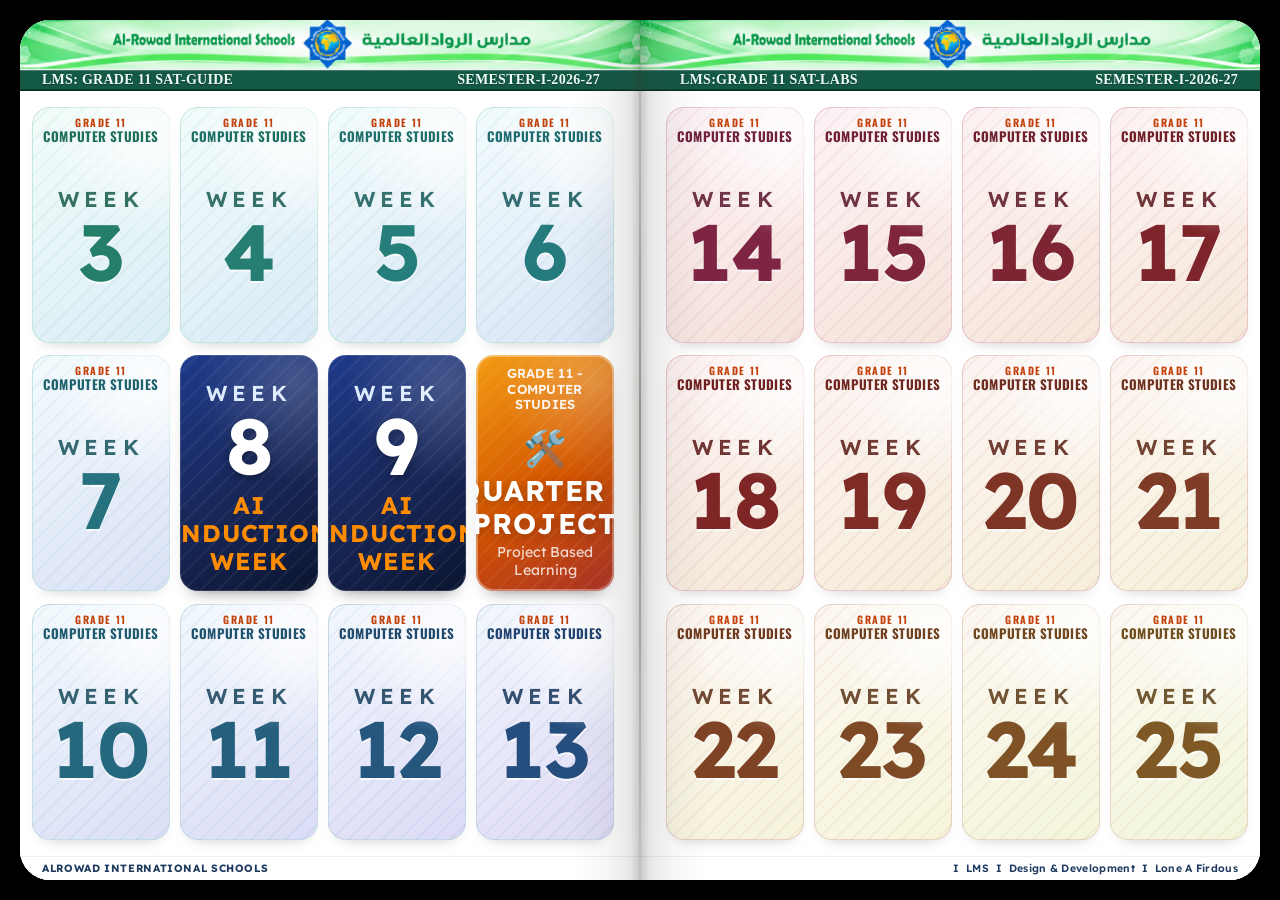
==== index.html @ 9802027c "Add files via upload" ====
<!DOCTYPE html>
<html lang="en">
<head>
    <meta charset="UTF-8">
    <meta name="viewport" content="width=device-width, initial-scale=1.0">
    <title>Computer Architecture Lab — 3D Systems Designer</title>
    <link rel="icon" href="data:image/svg+xml,<svg xmlns=%22http://www.w3.org/2000/svg%22 viewBox=%220 0 100 100%22><text y=%22.9em%22 font-size=%2290%22>🧠</text></svg>">
    <link rel="preconnect" href="https://fonts.googleapis.com">
    <link href="https://fonts.googleapis.com/css2?family=IBM+Plex+Mono:wght@400;500;600;700&family=Inter:wght@400;500;600;700;800&family=Lexend:wght@400;500;600;700&family=Oswald:wght@600;700&family=Source+Serif+4:opsz,wght@8..60,400;8..60,600&display=swap" rel="stylesheet">
    <!-- No scripts are loaded here. three.js, jsPDF, html2canvas and the worksheet script are loaded
         only when they are first needed (see loadScript in the main script). -->
    <style>
        * { box-sizing: border-box; margin: 0; padding: 0; }
        :root {
            --bg: #0a0f1c; --bg-grid: #0d1424; --panel: #121a2b; --panel-2: #0e1526;
            --border: #223050; --border-soft: #1a2540; --text: #e7ecf5; --muted: #7c8aa5; --muted-2: #56637d;
            --clean: #3a4a6b; --clean-glow: #4d6087;
            --danger: #ff3b5c; --danger-glow: rgba(255,59,92,0.45);
            --c2: #8b6bff; --c2-glow: rgba(139,107,255,0.45);
            --amber: #ffb020; --amber-glow: rgba(255,176,32,0.45);
            --ok: #22d3a6; --ok-glow: rgba(34,211,166,0.4);
            --mono: 'IBM Plex Mono', monospace; --sans: 'Inter', sans-serif;
            --ink: #1C2A36; --wk-muted: #5C6B78;
        }
        html, body { height: 100%; width: 100%; overflow: hidden; }
        .book [hidden] { display: none !important; }

        /* =====================================================================
           BOOK LAYOUT: black desk, rounded white book,
           left page = week flip cards, right page = the lab.
           ===================================================================== */
        body {
            background: #000; color: var(--text); font-family: var(--sans);
            height: 100vh; height: 100dvh; width: 100%; margin: 0; padding: 20px; overflow: hidden;
        }
        .book {
            position: relative; height: 100%; display: grid; grid-template-columns: minmax(0,1fr) minmax(0,1fr);
            border-radius: 30px; overflow: hidden; background: #fff;
        }
        .page { position: relative; display: flex; flex-direction: column; min-height: 0; background: #fff; overflow: hidden; }
        .guide::after, .work::before { content: ''; position: absolute; top: 0; bottom: 0; width: 70px; pointer-events: none; z-index: 30; }
        .guide::after { right: 0; background: linear-gradient(to left, rgba(52,58,48,.28) 0, rgba(52,58,48,.12) 10px, rgba(52,58,48,.04) 34px, transparent 70px); }
        .work::before { left: 0; background: linear-gradient(to right, rgba(52,58,48,.28) 0, rgba(52,58,48,.12) 10px, rgba(52,58,48,.04) 34px, transparent 70px); }
        .book::after { content: ''; position: absolute; left: 50%; top: 0; bottom: 0; width: 2px; margin-left: -1px; background: linear-gradient(rgba(40,40,30,.05), rgba(40,40,30,.35) 50%, rgba(40,40,30,.05)); z-index: 31; pointer-events: none; }
        .hg-head { display: block; width: 100%; height: auto; max-height: 70px; object-fit: contain; flex: none; border-bottom: 1px solid #ECEFF2; }
        .guide .hg-head { object-position: left top; }
        .work .hg-head { object-position: right top; }
        .runhead { display: flex; justify-content: space-between; gap: 10px; font: 700 14px 'Times New Roman', serif; color: green; padding: 2px 40px 2px 22px; border-bottom: 1px solid #ECEFF2; flex: none; }
        .work .runhead { padding: 2px 22px 2px 40px; }
        .runhead b { background: none; border-radius: 0; padding: 0; font: 700 14px 'Times New Roman', serif; }
        .foot { display: flex; justify-content: space-between; font: 500 .66rem 'Lexend', sans-serif; color: var(--wk-muted); padding: 4px 40px 5px 22px; border-top: 1px solid #ECEFF2; flex: none; background: #fff; }

        /* ---- left page: week flip-card grid ---- */
        .guide { font-family: 'Lexend', system-ui, -apple-system, 'Segoe UI', Roboto, sans-serif; color: var(--ink); }
        .grid {
            flex: 1; min-height: 0; display: grid; grid-template-columns: repeat(4, 1fr); grid-template-rows: repeat(3, 1fr); grid-auto-rows: minmax(0, 1fr);
            gap: clamp(8px,1.4vh,16px); column-gap: clamp(6px,.8vw,10px); padding: clamp(10px,1.8vh,20px) 26px clamp(10px,1.8vh,20px) 12px; background: #fff;
        }
        .fc { perspective: 1000px; min-height: 0; min-width: 0; outline: none; cursor: pointer; }
        .fc-in { position: relative; width: 100%; height: 100%; transition: transform .6s cubic-bezier(.3,.7,.3,1); transform-style: preserve-3d; }
        .fc:hover .fc-in, .fc:focus-within .fc-in, .fc.flip .fc-in { transform: rotateY(180deg); }
        /* card text grows with the card (3 rows per page; resizes on full screen) */
        .fc-front { container-type: size; }
        .fc-front .f-top { font-size: clamp(10px, 7.5cqh, 15px); top: clamp(6px, 5cqh, 14px); }
        .fc-front .f-lbl { font-size: clamp(.75rem, 10cqh, 1.35rem); margin-top: clamp(6px, 4cqh, 16px); }
        .fc-front .f-big { font-size: clamp(2rem, 36cqh, 6rem); }
        .fc-front .f-big.small { font-size: clamp(1rem, 13cqh, 2rem); }
        .fc-front { container-type: size; }
        .wk .fc-front .f-title { display: flex; flex-direction: column; align-items: center; gap: 1px; left: 4px; right: 4px; max-width: none; text-align: center; font-family: 'Oswald', 'Arial Narrow', sans-serif; font-weight: 700; line-height: 1.05; opacity: 1; }
        .wk .fc-front .f-grade { font-size: min(8cqh, 8.5cqi); letter-spacing: .14em; color: #C2410C; }
        .wk .fc-front .f-subj { font-size: min(11cqh, 10.8cqi); letter-spacing: .03em; white-space: nowrap; color: hsl(var(--h),55%,28%); }
        .wk .fc-front .f-lbl { margin-top: clamp(14px, 12cqh, 34px); }
        .project .fc-front .f-top { font-size: clamp(9px, 6cqh, 13px); }
        .project .fc-front .f-ico { font-size: clamp(1.2rem, 16cqh, 3rem); margin-top: clamp(14px, 9cqh, 26px); }
        .fc-front .f-ico { font-size: clamp(1.4rem, 20cqh, 3.2rem); }
        .fc-front .f-sub { font-size: clamp(.55rem, 6.5cqh, .9rem); }
        .ai-wk .fc-front .f-ai { font-size: clamp(.85rem, 11cqh, 1.7rem); }
        .fc-back .slot-btn { max-height: 48px; font-size: clamp(12px, 7cqh, 15px); }
        .ai-wk .ai-title { font-size: clamp(.75rem, 2.4vh, 1.25rem); }
        .ai-wk .fc-back .load, .project .fc-back .load { font-size: clamp(.75rem, 1.9vh, 1rem); }
        .fc-face { position: absolute; inset: 0; border-radius: 18px; backface-visibility: hidden; -webkit-backface-visibility: hidden; display: flex; flex-direction: column; align-items: center; justify-content: center; text-align: center; padding: 8px; overflow: hidden; }
        .fc-front { color: #fff; background: linear-gradient(150deg, hsl(var(--h),48%,42%) 0%, hsl(calc(var(--h) + 35),52%,30%) 100%); box-shadow: 0 10px 18px -12px rgba(0,0,0,.55), inset 0 0 0 1px rgba(255,255,255,.12); }
        .fc-front::before { content: ''; position: absolute; inset: 0; background: radial-gradient(circle at 85% 12%, rgba(255,255,255,.22), transparent 40%), repeating-linear-gradient(135deg, rgba(255,255,255,.05) 0 2px, transparent 2px 12px); pointer-events: none; }
        .fc-back { transform: rotateY(180deg); background: #fff; border: 2px solid hsl(var(--h),45%,40%); color: var(--ink); gap: clamp(4px,1vh,10px); box-shadow: 0 10px 18px -12px rgba(0,0,0,.45); }
        .f-top { font-size: 10px; font-weight: 600; letter-spacing: .02em; line-height: 1.2; max-width: 95%; position: absolute; top: clamp(6px,1.3vh,12px); left: 8px; right: 8px; opacity: .92; }
        .f-lbl { font-size: clamp(.7rem,1.7vh,.95rem); font-weight: 600; letter-spacing: .24em; opacity: .9; margin-top: clamp(6px,1.4vh,14px); }
        .f-big { font-size: clamp(2rem,7vh,4.2rem); font-weight: 700; line-height: 1; text-shadow: 0 3px 10px rgba(0,0,0,.25); }
        .f-big.small { font-size: clamp(.95rem,2.6vh,1.5rem); line-height: 1.15; letter-spacing: .04em; }
        .f-ico { font-size: clamp(1.4rem,4vh,2.4rem); margin: clamp(6px,1.2vh,12px) 0 4px; }
        .f-sub { position: absolute; bottom: clamp(6px,1.3vh,12px); font-size: clamp(.5rem,1.1vh,.64rem); opacity: .8; }
        .wk .fc-front { color: hsl(var(--h),50%,26%); background: linear-gradient(150deg, hsl(var(--h),70%,97%) 0%, hsl(calc(var(--h) + 35),60%,91%) 100%); box-shadow: 0 8px 16px -12px rgba(0,0,0,.35), inset 0 0 0 1px hsl(var(--h),40%,84%); }
        .wk .fc-front::before { background: radial-gradient(circle at 85% 12%, rgba(255,255,255,.9), transparent 42%), repeating-linear-gradient(135deg, hsla(var(--h),45%,40%,.06) 0 2px, transparent 2px 12px); }
        .wk .f-big { color: hsl(var(--h),55%,32%); text-shadow: 0 2px 0 rgba(255,255,255,.8); }
        .wk .f-top, .wk .f-sub { opacity: 1; color: hsl(var(--h),35%,38%); }
        .wk.cur .fc-front { box-shadow: 0 0 0 3px #FFC107, 0 8px 16px -12px rgba(0,0,0,.35); }
        .wk .fc-back { padding: 6px 5px; container-type: size; justify-content: center; }
        .b-btns { display: flex; flex-direction: column; gap: 5px; width: 88%; }
        .b-btns.slots5 { width: 100%; height: 100%; display: flex; flex-direction: column; justify-content: center; gap: clamp(2px,2.2cqh,6px); }
        .slot-btn {
            flex: 1 1 0; min-height: 0; max-height: 38px; width: 100%; display: flex; align-items: center; gap: clamp(2px,1.6cqi,6px);
            border: none; border-radius: 7px; padding: 0 2px; font-family: 'Lexend', sans-serif; font-size: 12px; font-weight: bold; color: #fff; text-align: left; cursor: pointer;
            background: linear-gradient(135deg, hsl(var(--h),50%,41%) 0%, hsl(calc(var(--h) + 22),55%,31%) 100%);
            box-shadow: 0 2px 0 hsl(var(--h),50%,22%), 0 5px 10px -8px rgba(0,0,0,.55), inset 0 1px 0 rgba(255,255,255,.18);
            transition: transform .12s ease, box-shadow .12s ease, filter .12s ease;
        }
        .slot-btn .s-ic { flex: none; width: 1.55em; height: 1.55em; display: grid; place-items: center; border-radius: 5px; background: rgba(255,255,255,.2); font-size: .95em; line-height: 1; }
        .slot-btn .s-lb { flex: 1 1 auto; min-width: 0; white-space: nowrap; overflow: visible; text-align: center; }
        .slot-btn .s-go { flex: none; font-size: 1.1em; line-height: 1; opacity: .8; transition: transform .15s ease; }
        .slot-btn:hover { filter: brightness(1.08); transform: translateY(-1px); }
        .slot-btn:hover .s-go { transform: translateX(2px); opacity: 1; }
        .slot-btn:active { transform: translateY(1px); box-shadow: 0 1px 0 hsl(var(--h),50%,22%); }
        .slot-btn:focus-visible { outline: 2px solid hsl(var(--h),60%,50%); outline-offset: 1px; }
        .slot-btn.kind-test { background: linear-gradient(135deg, #3E5468 0%, #22313F 100%); box-shadow: 0 2px 0 #151F28, 0 5px 10px -8px rgba(0,0,0,.55), inset 0 1px 0 rgba(255,255,255,.15); }
        .fc.locked .fc-front, .fc.locked .fc-back { border-color: #DCE3E8; }
        .fc.locked .fc-front { opacity: .68; filter: grayscale(.6); }
        .fc.locked .fc-back { background: #F2F5F7; color: #7E8C99; }
        .fc-lock { font-size: 1.6rem; }
        .fc-locked-label { font: 600 .72rem 'Lexend', sans-serif; letter-spacing: .08em; color: #7E8C99; }
        .now-tag { position: absolute; top: clamp(20px,3.6vh,32px); right: -30px; transform: rotate(35deg); background: #FFD54F; color: #5A3E00; font: 700 .55rem 'Lexend', sans-serif; padding: 2px 32px; letter-spacing: .06em; z-index: 2; }
        /* ---- Project (PBL) flip card ---- */
        .fc.project { --h: 28; }
        .project .fc-front { background: linear-gradient(150deg, #F39C12 0%, #D35400 55%, #A93226 100%); box-shadow: 0 10px 18px -12px rgba(0,0,0,.6), inset 0 0 0 2px rgba(255,255,255,.35); }
        .project .fc-back { border-color: #D35400; padding: 6px 5px; }
        .project .b-btns { width: 100%; }
        .load { border: none; border-radius: 10px; padding: clamp(5px,1vh,9px) 8px; font: 600 clamp(.62rem,1.5vh,.82rem) 'Lexend', sans-serif; color: #fff; background: #D35400; cursor: pointer; box-shadow: 0 3px 0 #9C3D00; transition: transform .1s; }
        .load:hover { filter: brightness(1.1); }
        .load:active { transform: translateY(2px); box-shadow: 0 1px 0 #9C3D00; }
        /* ---- Artificial Intelligence flip card ---- */
        .fc.ai { --h: 265; }
        .ai .fc-front { background: linear-gradient(150deg, #7C3AED 0%, #4F46E5 50%, #0EA5E9 100%); box-shadow: 0 10px 18px -12px rgba(0,0,0,.6), inset 0 0 0 2px rgba(255,255,255,.35); }
        .ai .f-big.small { font-size: clamp(.8rem,2.1vh,1.2rem); }
        .ai .fc-back { border-color: #4F46E5; padding: 6px 5px; cursor: pointer; }
        .ai .b-btns { width: 100%; }
        .ai .load { background: #4F46E5; box-shadow: 0 3px 0 #3730A3; }
        /* ---- AI tools full-screen frame ---- */
        .ai-frame-wrap { position: fixed; inset: 0; margin: 0; padding: 0; z-index: 9000; background: #000; display: none; }
        .ai-frame-wrap.open { display: block; }
        .ai-frame-wrap iframe { position: absolute; inset: 0; width: 100%; height: 100%; margin: 0; padding: 0; border: 0; display: block; background: #fff; }
        .ai-frame-exit { position: absolute; top: 12px; right: 12px; z-index: 2; border: none; border-radius: 9px; padding: 8px 16px; background: #8B0000; color: #fff; font: 700 .85rem 'Lexend', sans-serif; letter-spacing: .04em; cursor: pointer; box-shadow: 0 4px 14px rgba(0,0,0,.45); }
        .ai-frame-exit:hover { background: #A50000; }
        /* ---- AI Induction Week cards (WEEK 7 and WEEK 8): dark blue ---- */
        .ai-wk .fc-front, .ai-wk .fc-back { background: linear-gradient(150deg, #1E3A8A 0%, #172554 60%, #0B1530 100%); border-color: #1E3A8A; box-shadow: 0 10px 18px -12px rgba(0,0,0,.6), inset 0 0 0 1px rgba(255,255,255,.12); }
        .ai-wk .fc-front::before { background: radial-gradient(circle at 85% 12%, rgba(255,255,255,.18), transparent 42%), repeating-linear-gradient(135deg, rgba(255,255,255,.05) 0 2px, transparent 2px 12px); }
        .ai-wk .f-top, .ai-wk .f-sub, .ai-wk .f-lbl { color: #DBEAFE; opacity: 1; }
        .ai-wk .f-big { color: #fff; text-shadow: 0 3px 10px rgba(0,0,0,.35); }
        .ai-wk .f-ai { font-size: clamp(.8rem,2.3vh,1.3rem); line-height: 1.15; text-align: center; font-weight: 700; color: #FF8C00; letter-spacing: .04em; margin-top: clamp(3px,.8vh,8px); }
        .ai-wk .ai-title { font-size: clamp(.7rem,1.8vh,1rem); font-weight: 700; color: #fff; line-height: 1.2; text-align: center; margin-bottom: clamp(4px,1vh,10px); }
        .ai-wk .load { background: linear-gradient(135deg, #3B82F6 0%, #1D4ED8 100%); box-shadow: 0 3px 0 #102A75; }
        html.ai-on, html.ai-on body { overflow: hidden; }
        /* ---- right page: week grid (WEEK 18 to 32), hidden while a lab briefing is shown ---- */
        .work .grid { padding: clamp(10px,1.8vh,20px) 12px clamp(10px,1.8vh,20px) 26px; font-family: 'Lexend', system-ui, -apple-system, 'Segoe UI', Roboto, sans-serif; color: var(--ink); }
        #rightHost:empty { display: none; }
        #rightHost:not(:empty) ~ #weeksGridRight { display: none; }
        .scenario-close { position: absolute; top: 8px; right: 10px; z-index: 3; border: 1px solid #555; background: #111; color: #ddd; border-radius: 8px; padding: 2px 9px; font: 700 13px var(--sans); cursor: pointer; }
        .scenario-close:hover { border-color: #ff3b5c; color: #ff3b5c; }
        .wk-toast { position: fixed; left: 50%; bottom: 40px; transform: translate(-50%,20px); background: #1C2A36; color: #fff; padding: 10px 16px; border-radius: 12px; font: 500 .86rem 'Lexend', sans-serif; opacity: 0; transition: .25s; pointer-events: none; z-index: 5000; }
        .wk-toast.show { opacity: 1; transform: translate(-50%,0); }
        @media (prefers-reduced-motion: reduce) { .fc-in { transition: none; } }

        /* ---- right page: the lab (.app) ---- */
        .app { height: 100%; width: 100%; display: flex; flex-direction: column; position: relative; }
        /* The lab is laid out full-viewport but stays invisible (and does not render) until START LAB is pressed. */
        .work .app { position: fixed; inset: 0; width: 100%; height: 100%; z-index: 800; padding: 0 12px; background: var(--panel);
            visibility: hidden; pointer-events: none; }
        .work .app.lab-full { visibility: visible; pointer-events: auto; }
        .exit-lab-btn { position: absolute; top: 6px; right: 112px; z-index: 250; background: var(--panel-2); border: 1px solid var(--border); border-radius: 10px;
            padding: 7px 12px; color: var(--text); font-size: 13px; font-weight: 600; cursor: pointer; font-family: var(--sans); transition: border-color .2s; }
        .exit-lab-btn:hover { border-color: var(--danger); color: var(--danger); }

        .work-host {
            flex: 1; min-height: 0; min-width: 0; display: flex; background: #fff;
            padding: clamp(10px,1.8vh,20px) 12px clamp(10px,1.8vh,20px) 26px;
        }
        .work-loading { margin: auto; font: 600 .9rem 'Lexend', sans-serif; color: #5C6B78; }
        .work .foot { padding: 4px 22px 5px 40px; }
        html body .runhead.rh-dark { background: rgba(6,78,59,.94); -webkit-backdrop-filter: blur(10px) saturate(150%); backdrop-filter: blur(10px) saturate(150%); box-shadow: inset 0 1px 0 rgba(255,255,255,.22), inset 0 -1px 0 rgba(0,0,0,.25); border-bottom: 1px solid #022C22; color: #ECFDF5; }
        html body .runhead.rh-dark b, html body .runhead.rh-dark span { color: #ECFDF5; text-shadow: 0 1px 1px rgba(0,0,0,.35); letter-spacing: .02em; }
        .foot.foot-l { justify-content: flex-start; font-weight: 700; letter-spacing: .06em; color: #1E3A5F; }
        .foot.foot-r { justify-content: flex-end; font-weight: 600; letter-spacing: .03em; color: #1E3A5F; white-space: nowrap; }
        .scenario-inline-wrap { flex: 1; min-width: 0; min-height: 0; display: flex; }
        .modal-box.scenario-modal2.scenario-inline {
            position: relative; width: 100%; height: 100%; max-width: none; max-height: none; aspect-ratio: auto;
            border-radius: 18px; padding: 16px 18px; display: flex; flex-direction: column; gap: 10px; overflow: hidden;
        }
        .scenario-inline .scenario-lab-title { position: static; flex: none; font-size: clamp(14px,2.2vh,20px); }
        .scenario-inline .scenario-para { position: static; flex: 1; min-height: 0; width: 100%; height: auto; }
        .scenario-inline .scenario-form-error { position: static; flex: none; width: 100%; min-height: 14px; }
        .scenario-inline .scenario-input-row { position: static; flex: none; width: 100%; }
        .scenario-inline .scenario-start-btn-wrap { position: static; flex: none; width: 100%; }

        header.hero {
            display: flex; flex-direction: column; gap: 0px;
            border-bottom: 1px solid var(--border-soft); padding-bottom: 4px; flex-shrink: 0;
            position: relative;
            z-index: 201;
        }
        .eyebrow {
            font-family: var(--mono); font-size: 18px; letter-spacing: 0.1em; color: var(--ok);
            display: flex; align-items: center; gap: 8px; font-weight: 700;
        }
        .eyebrow::before {
            content: ""; width: 7px; height: 7px; border-radius: 50%; background: var(--c2);
            box-shadow: 0 0 0 4px var(--c2-glow); animation: pulse-dot 3s ease-in-out infinite;
        }
        @keyframes pulse-dot { 0%,100%{opacity:1;} 50%{opacity:.35;} }

        .admin-menu { position: absolute; top: 6px; right: 4px; z-index: 250; font-family: var(--sans); }
        .admin-menu-btn {
            background: var(--panel-2); border: 1px solid var(--border); border-radius: 10px;
            padding: 7px 12px; color: var(--text); font-size: 13px; font-weight: 600; cursor: pointer;
            display: flex; align-items: center; gap: 6px; transition: border-color .2s;
        }
        .admin-menu-btn:hover { border-color: var(--c2); }
        .admin-menu-btn i { font-size: 10px; font-style: normal; color: var(--muted); transition: transform .2s; }
        .admin-menu.open .admin-menu-btn i { transform: rotate(180deg); }
        .admin-menu-dropdown {
            display: none; position: absolute; top: calc(100% + 6px); right: 0; min-width: 180px;
            background: var(--panel); border: 1px solid var(--border-soft); border-radius: 10px;
            box-shadow: 0 12px 30px rgba(0,0,0,0.5); overflow: hidden; z-index: 260;
        }
        .admin-menu.open .admin-menu-dropdown { display: block; }
        .admin-menu-item { padding: 10px 14px; font-size: 12.5px; }
        .admin-menu-item.admin-menu-name { color: var(--text); font-weight: 700; letter-spacing: .02em; border-bottom: 1px solid var(--border-soft); }
        .admin-menu-item.admin-menu-feedback { color: var(--muted); cursor: pointer; transition: all .15s; }
        .admin-menu-item.admin-menu-feedback:hover { background: rgba(139,107,255,0.1); color: var(--c2); }

        main.layout {
            display: grid; grid-template-columns: 168px minmax(0,1fr) 168px; gap: 4px;
            flex: 1; min-height: 0; height: 100%;
            position: relative;
        }

        .panel { background: var(--panel); border: 1px solid var(--border-soft); padding: 12px 14px; overflow: hidden; }
        .panel.sidebar {
            border-radius: 0; display: flex; flex-direction: column; padding: 12px 14px; height: 100%;
            overflow-y: auto; scrollbar-width: none; -ms-overflow-style: none;
            margin-left: -12px; border-left: 0;
            position: relative;
            z-index: 1;
        }
        .panel.sidebar::-webkit-scrollbar { width: 0; height: 0; display: none; }
        .panel.sidebar.right-side { margin-left: 0; border-left: 1px solid var(--border-soft); margin-right: -12px; border-right: 0; padding-left: 0; padding-right: 0; }
        .right-side .rp-section-title { margin: 0; padding: 3px 6px 4px; }
        .right-side .hist-item { margin: 0; padding: 3px 6px; }
        .right-side .hist-row { gap: 4px; }
        .right-side .hist-note { margin: 0; padding-left: 16px; }
        .right-side .hist-step-num { width: 13px; height: 13px; font-size: 8px; margin-top: 0; }
        .right-side .pdf-row { margin: 0; padding: 6px; }

        #toolboxPanel { overflow-y: hidden; }
        #toolboxTitle, #iconPoolGrid, #installStepsTitle { flex-shrink: 0; }
        #installChecklist { flex: 1; min-height: 0; overflow-y: auto; scrollbar-width: none; -ms-overflow-style: none; }
        #installChecklist::-webkit-scrollbar { width: 0; height: 0; display: none; }

        .instr-title { font-family: var(--mono); font-size: 13px; color: var(--muted); text-transform: uppercase; letter-spacing: .08em; margin-bottom: 6px; }

        .pool-grid { display: grid; grid-template-columns: repeat(2, minmax(0, 1fr)); gap: 3px; margin-top: 4px; }
        .pool-item {
            background: var(--panel-2); border: 1px solid var(--border-soft); border-radius: 7px;
            padding: 2px; text-align: center; user-select: none; min-width: 0; box-sizing: border-box;
        }
        .pool-item .p-icon { font-size: 32px; display: block; line-height: 1.15; }
        .pool-item .p-label { font-size: 10.5px; font-weight: 800; font-family: var(--mono); color: var(--c2); display: block; margin-top: 2px; letter-spacing: .01em; overflow: hidden; text-overflow: ellipsis; white-space: nowrap; }
        #toolboxPanel { padding: 8px 4px; }
        #toolboxPanel .instr-title { margin-bottom: 3px; }

        .stage-panel { padding: 0; overflow: hidden; display: flex; flex-direction: column; border-radius: 50px; height:98%; }
        .stage-header {
            display: none; position: absolute; bottom: 0; left: 0; right: 0; z-index: 20;
            align-items: center; justify-content: center;
            padding: 0px 0px 6px; pointer-events: none;
            background: transparent;font-family: var(--mono); font-size: 12.5px; color: var(--ok);
        }
        .stage-header-badge { display: none; align-items: center; gap: 8px; background: transparent; padding: 6px 10px;font-family: var(--mono); font-size: 12.5px; color: var(--ok); }
        .stage-header-badge .shb-label { font-family: var(--mono); font-size: 12.5px; color: var(--ok);}
        .stage-header-badge .shb-name { font-family: var(--mono); font-size: 12.5px; color: var(--ok); }

        .stage3d { position: relative; flex: 1; min-height: 0; background: var(--panel-2); border-bottom: 1px solid var(--border-soft); transition: box-shadow .25s; }
        .stage3d.drop-armed { box-shadow: inset 0 0 0 3px var(--ok); }
        .stage3d canvas { display: block; width: 100%; height: 100%; touch-action: none; cursor: grab; }
        .stage3d canvas.node-dragging { cursor: grabbing; }

        .current-tool-badge {
            display: none; margin-top: 4px; font-family: var(--mono); font-size: 12px; font-weight: 700;
            letter-spacing: .03em; padding: 5px 12px; border-radius: 8px; border: 1px solid var(--c2);
            background: rgba(139,107,255,.14); color: var(--c2); max-width: 100%; box-sizing: border-box;
            overflow: hidden; text-overflow: ellipsis; white-space: nowrap;
        }

        .dashboard {
            display: grid; grid-template-columns: 100%; gap: 0; min-height: 34px; flex-shrink: 0;
            width: 100%; background: transparent; border-top: 0px solid var(--border-soft);
            align-items: center; padding: 5px 10px; padding-left:16px;
        }
        .rp-section-title { font-family: var(--mono); font-size: 10px; color: var(--muted); text-transform: uppercase; letter-spacing: .1em; padding-bottom: 5px; margin: 8px 0 5px; border-bottom: 1px solid var(--border-soft); }

        footer.note { font-size: 11px; color: var(--muted-2); text-align: center; line-height: 1.4; flex-shrink: 0; padding-top: 4px; }

        .modal-overlay { position: fixed; inset: 0; display: flex; align-items: center; justify-content: center; z-index: 1000; backdrop-filter: blur(1px); }
        .modal-box { background: var(--panel); border: 1px solid var(--border-soft); border-radius: 30px; padding: 20px 35px; max-width: 480px; width: 90%; max-height: 30vh; overflow-y: auto; scrollbar-width: none; -ms-overflow-style: none; box-shadow: 0 20px 60px rgba(0,0,0,0.8); }
        .modal-box::-webkit-scrollbar { width: 0; height: 0; display: none; }
        .modal-box h2 { font-family: var(--mono); font-size: 18px; color: var(--text); margin-bottom: 8px; }
        .modal-box p { font-size: 14px; color: var(--muted); margin-bottom: 12px; line-height: 1.5; }
        .modal-box .options { display: flex; flex-direction: column; gap: 8px; margin-bottom: 16px; }
        .modal-box .options button { background: var(--panel-2); border: 1px solid var(--border); border-radius: 12px; padding: 10px 14px; color: var(--text); font-size: 14px; cursor: pointer; transition: all .2s; text-align: left; font-family: var(--sans); }
        .modal-box .options button:hover { border-color: var(--c2); background: rgba(139,107,255,0.08); }

        .modal-box.scenario-modal2 {
            position: relative;
            background-color:black;
            border: none; box-shadow: 0 20px 60px rgba(20,50,80,0.35);
            max-width: 640px; width: 100vw; max-height: none;
            aspect-ratio: 1636 / 884;
            padding: 0; overflow: visible;
        }
        .scenario-lab-title {
            position: absolute; top: 10px; left: 0; width: 100%; text-align: center;
            font-family: var(--mono); font-weight: bold; font-size:20px; color:white;text-transform:uppercase;
        }
        .scenario-para {
            position: absolute; top:40px; left: 3%; width:93%; height:234px;
            overflow-y: auto; scrollbar-width: none; -ms-overflow-style: none;
            padding:6px;border-top:1px dashed grey;border-bottom:1px dashed grey;border-radius:0px;font-family: var(--mono);color:yellow;
        }
        .scenario-para::-webkit-scrollbar { width: 0; height: 0; display: none; }
        .scenario-para p {
            font-weight: 500; font-size: 16px; line-height: 1.0;
            text-align: left; margin: 0; padding: 7px 6px 7px 30px; position: relative;
            font-family: var(--mono);color:yellow;
        }
        .scenario-para p::before { content: attr(data-icon); position: absolute; left: 4px; top: 6px; font-size: 14px; line-height: 1; }
        .scenario-para p:last-child { border-bottom: none; }
        .scenario-para b { color: #0f4c81; font-weight: 700; }
        .scenario-input-row { position: absolute;bottom:40px; left: 6%; width: 88%; display: flex; gap: 10px;height:28px; }
        .scenario-input-row .si-name { width: 60%; }
        .scenario-input-row .si-sno { width: 20%;}
        .scenario-input-row .si-grade { width: 20%;}
        .scenario-input-row input[type="text"] {
            width: 100%; padding: 4px 4px; background: #10263c; border: 1px solid rgba(59,123,176,0.55);
            border-radius: 8px; color: #eaf3fb; font-family: var(--sans); font-size: 12.5px; margin: 0;
            text-transform: uppercase; height:28px;
        }
        .scenario-input-row input[type="text"]::placeholder { color: #9db6ce; text-transform: uppercase; }
        .scenario-input-row input[type="text"]:focus { outline: none; border-color: #5aa8da; }
        .scenario-form-error { position: absolute;bottom:90px; left: 6%; width: 88%; text-align: center; font-size: 13px; color: red; min-height: 14px; }
        .scenario-start-btn-wrap { position: absolute; bottom: 0px; left: 0; width: 100%; text-align: center; }
        .scenario-start-btn-wrap button {
            position: relative; display: inline-block; background-color: #2E2EFF; border: none; color: #DEDEDE;
            font-family: "Times New Roman", Times, serif; font-weight: bold; font-size:14px;
            padding: 6px 4px; border-radius: 0.5em; cursor: pointer;
        }

        .pdf-row { margin-top: auto; padding-top: 10px; border-top: 1px dashed var(--border-soft); }
        .pdf-row .ghost { width:100%; text-align:center; padding:7px 10px; font-size:11px; }
        button.ghost {
            font-family: var(--sans); font-weight: 600; font-size: 11px; padding: 5px 10px; border-radius: 8px;
            background: transparent; border: 1px solid var(--border); color: var(--muted); cursor: pointer; transition: all .2s;
        }
        button.ghost:hover:not(:disabled) { border-color: var(--muted); color: var(--text); }
        button.ghost:disabled { opacity: .4; cursor: not-allowed; }
        @keyframes pdf-flash-red {
            0%, 100% { background: var(--danger); border-color: var(--danger); color: #fff; box-shadow: 0 0 0 0 var(--danger-glow); }
            50% { background: transparent; border-color: var(--danger); color: var(--danger); box-shadow: 0 0 10px 4px var(--danger-glow); }
        }
        button.ghost.flash-red { animation: pdf-flash-red 1s ease-in-out infinite; }

        .quiz-fullscreen-overlay { position: fixed; inset: 0; z-index: 3000; background: rgba(0,0,0,0.75); backdrop-filter: blur(4px); display: flex; align-items: center; justify-content: center; }
        .quiz-fullscreen-panel { position: relative; width: 90%; height: 90%; border-radius: 18px; overflow: hidden; background: #fff; box-shadow: 0 30px 90px rgba(0,0,0,0.7), 0 0 0 1px rgba(139,107,255,0.4), 0 0 50px rgba(139,107,255,0.3); }
        .quiz-fullscreen-iframe { width: 100%; height: 100%; border: none; display: block; background: #fff; }
        .quiz-fullscreen-close { position: absolute; bottom: 14px; left: 50%; transform: translateX(-50%); z-index: 3001; background: var(--danger); color: #fff; border: none; border-radius: 8px; padding: 8px 16px; font-family: var(--sans); font-weight: 700; font-size: 13px; cursor: pointer; box-shadow: 0 4px 14px rgba(0,0,0,.4); }
        .quiz-fullscreen-close:hover { filter: brightness(1.1); }

        .week-title { font-family: var(--mono); font-size: 12.5px; color: var(--ok); margin-top: 3px;}
        .rp-bottom { margin-top: auto; }

        .instr-bar { display: flex; align-items: center; gap: 10px; width: 100%; height: 100%; padding: 0 6px; overflow: hidden; }
        .instr-step-chip { color: var(--amber); font-weight: 700;font-size:12px; }
        .instr-icon { font-size: 15px; flex-shrink: 0; }
        .instr-text { font-family: "Times New Roman", serif; font-size: 16px; font-weight: bold;color: var(--ok); }
        .instr-text .instr-linetype { color: var(--amber); font-weight: 800; }
        .instr-text .instr-quote { color: var(--ok); }

        .pool-item { cursor: grab; touch-action: none; transition: all .15s; position: relative; }
        .pool-item.required { border-color: var(--ok); box-shadow: 0 0 0 3px var(--ok-glow); animation: pulse-req 1.1s ease-in-out infinite; }
        .pool-item.wrong-flash { animation: shake-item .35s; border-color: var(--danger); box-shadow: 0 0 0 3px var(--danger-glow); }
        .pool-item.correct-flash { border-color: var(--ok); box-shadow: 0 0 0 3px var(--ok-glow); }
        .pool-item.drag-source { opacity: .35; }
        @keyframes pulse-req { 0%,100% { box-shadow: 0 0 0 3px var(--ok-glow); } 50% { box-shadow: 0 0 0 7px transparent; } }
        @keyframes shake-item { 0%,100% { transform: translateX(0); } 25% { transform: translateX(-4px); } 75% { transform: translateX(4px); } }

        .pool-item.pool-item-ghost {
            position: fixed; transition: none; z-index: 500; pointer-events: none; cursor: grabbing; will-change: transform;
            box-shadow: 0 10px 26px rgba(0,0,0,.55); opacity: .92;
        }

        #labelLayer { position: absolute; inset: 0; z-index: 15; pointer-events: none; overflow: hidden; }
        .node-label3d, .edge-label3d {
            position: absolute; transform: translate(-50%, -100%); white-space: nowrap;
            font-family: var(--mono); font-weight: 700; pointer-events: auto; outline: none;
        }
        .node-label3d { font-size: 11px; font-weight: 500; color: var(--text); background: rgba(10,15,28,.85); border: 1px solid var(--border); border-radius: 6px; padding: 2px 7px; margin-top: -4px; }
        .node-emoji3d { position: absolute; transform: translate(-50%, -50%); pointer-events: none; font-size: 20px; line-height: 1; filter: drop-shadow(0 2px 3px rgba(0,0,0,.65)); }
        .edge-label3d { font-size: 10px; padding: 2px 7px; border-radius: 6px; background: var(--panel); border: 1px solid var(--border-soft); color: var(--text); }
        .edge-label3d.type-yes { color: var(--ok); border-color: var(--ok); }
        .edge-label3d.type-no { color: var(--danger); border-color: var(--danger); }
        .edge-step-badge3d {
            position: absolute; transform: translate(-50%, -50%); pointer-events: none;
            width: 22px; height: 22px; border-radius: 50%; display: flex; align-items: center; justify-content: center;
            font-family: var(--mono); font-size: 11px; font-weight: 800; color: #0a0f1c;
            background: var(--amber); border: 2px solid #0a0f1c; box-shadow: 0 0 8px var(--amber-glow);
        }
        .node-label3d[contenteditable="true"]:focus, .edge-label3d[contenteditable="true"]:focus { background: rgba(139,107,255,0.25); cursor: text; }

        .hist-item { font-family: var(--mono); font-size: 11.5px; padding: 6px 2px; border-bottom: 1px dashed var(--border-soft); color: var(--muted); line-height: 1.4; }
        .hist-item.hist-done { color: var(--ok); font-weight: 600; }
        .hist-item.hist-current { color: var(--amber); font-weight: 700; }
        .hist-row { display: flex; align-items: flex-start; gap: 6px; }
        .hist-label { flex: 1 1 auto; min-width: 0; word-break: break-word; }
        .hist-step-num {
            flex-shrink: 0; width: 19px; height: 19px; border-radius: 50%; display: inline-flex; align-items: center; justify-content: center;
            font-family: var(--mono); font-size: 10.5px; font-weight: 800; color: #0a0f1c; background: var(--amber);
            box-shadow: 0 0 0 1px #0a0f1c; margin-top: 1px;
        }
        .hist-step-num.hist-step-num-current { background: var(--c2); animation: pulse-req 1.1s ease-in-out infinite; }
        .hist-note { font-family: var(--sans); font-size: 10.5px; font-weight: 600; color: var(--text); opacity: .85; margin-top: 3px; padding-left: 25px; }

        .completion-box h2 { color: var(--ok); }
        .final-check-box { font-family: var(--mono); font-size: 12px; background: var(--panel-2); border: 1px solid var(--border); border-radius: 10px; padding: 10px 12px; color: var(--text); margin-bottom: 14px; line-height: 1.6; }

        .skilltest-window {
            position: fixed; z-index: 900; background: var(--panel);
            box-shadow: 8px 0 30px rgba(0,0,0,0.6), 0 0 24px rgba(139,107,255,0.25);
            transform: translateX(-102%); transition: transform .48s cubic-bezier(.4,0,.2,1);
            display: flex; flex-direction: column; overflow: hidden;
        }
        .skilltest-window.st-open { transform: translateX(0); }
        .skilltest-window .st-inner { display: flex; flex-direction: column; height: 100%; padding: 10px 8px 8px; }
        .skilltest-window .st-scroll { flex: 1; min-height: 0; overflow-y: auto; scrollbar-width: none; -ms-overflow-style: none; padding-right: 2px; }
        .skilltest-window .st-scroll::-webkit-scrollbar { width: 0; height: 0; display: none; }

        .st-congrats { font-family: var(--mono); font-size: 17px; font-weight: 800; color: var(--ok); letter-spacing: .02em; }
        .st-name { font-family: var(--sans); font-size: 16px; font-weight: 800; color: var(--text); margin-top: 2px; word-break: break-word; }
        .st-p { font-size: 15px; color: var(--muted); line-height: 1.5; margin-top: 9px; }
        .st-p b { color: var(--text); }
        .st-p.st-muted { color: var(--muted-2); }
        .st-hdr { font-family: var(--mono); font-size: 14px; font-weight: 800; letter-spacing: .1em; color: var(--amber); margin-top: 14px; padding-bottom: 5px; border-bottom: 1px solid var(--border-soft); }
        .st-skillset-label { font-family: var(--mono); font-size: 11px; font-weight: 800; letter-spacing: .12em; color: var(--c2); text-transform: uppercase; margin-top: 16px; }
        .st-algo-title { font-family: var(--sans); font-size: 14px; font-weight: 800; color: var(--text); margin-top: 4px; line-height: 1.35; }
        .st-algo-list { display: flex; flex-direction: column; gap: 7px; margin-top: 10px; }
        .st-algo-line { display: flex; align-items: flex-start; gap: 8px; }
        .st-algo-icon { flex-shrink: 0; font-size: 14px; line-height: 1.4; }
        .st-algo-text { flex: 1; font-family: var(--sans); font-size: 13.5px; color: var(--muted); line-height: 1.45; }
        .st-final-msg { color: var(--ok) !important; font-weight: 700; font-size: 15px !important; margin-top: 14px !important; }
        .st-final-great { font-family: "Times New Roman", Times, serif; font-size: 17px; font-weight: 700; color: var(--text); margin-top: 14px; line-height: 1.4; }
        .st-qtitle { font-family: var(--mono); font-size: 15px; font-weight: 700; color: var(--amber); margin-top: 10px; line-height: 1.4; }
        .st-hint { font-size: 14.5px; color: var(--muted-2); margin-top: 4px; margin-bottom: 8px; line-height: 1.45; font-style: italic; }
        .st-textarea { width: 100%; height: 160px; resize: none; overflow: hidden; background: #000; border: 1px solid transparent; border-radius: 8px; color: var(--amber); font-family: var(--mono); font-size: 13px; padding: 6px 7px; line-height: 1.5; }
        .st-textarea:focus, .st-input:focus { outline: none; border-color: var(--c2); }
        .st-input { width: 100%; background: #000; border: 1px solid transparent; border-radius: 8px; color: var(--amber); font-family: var(--mono); font-size: 13px; padding: 7px 8px; margin-top: 8px; }
        .st-progress-line { font-family: var(--mono); font-size: 12px; color: var(--muted); margin-top: 6px; }
        .st-progress-line span { color: var(--ok); font-weight: 800; }
        .st-feedback { font-size: 11px; line-height: 1.4; margin-top: 8px; color: var(--ok); font-weight: 600; min-height: 12px; }
        .st-feedback.st-feedback-error { color: var(--danger); }
        .st-flash { animation: st-flash-anim .5s ease-in-out; }
        @keyframes st-flash-anim { 0%,100% { opacity: 1; } 50% { opacity: .3; } }

        .st-input-correct { border: 1px solid var(--ok) !important; color: var(--ok) !important; }
        .st-input-wrong { border: 1px solid var(--danger) !important; }

        .st-conn-block { margin-top: 4px; padding-top: 0; border-top: none; }
        .st-conn-block:first-of-type { margin-top: 2px; }
        .st-conn-block .st-qtitle { margin-top: 2px; }
        .st-conn-row { display: flex; align-items: center; gap: 8px; margin-top: 3px; }
        .st-conn-input { flex: 1; min-width: 0; background: #000; border: 1px solid transparent; border-radius: 6px; color: var(--amber); font-family: var(--mono); font-size: 13px; padding: 8px 8px; text-align: center; }
        .st-conn-input:focus { outline: none; border-color: var(--c2); background: #000; }
        .st-conn-input:disabled { opacity: .9; }
        .st-conn-arrow { flex-shrink: 0; font-size: 20px; font-weight: 800; color: var(--c2); }

        .st-seq-item { display: flex; align-items: center; gap: 8px; margin-top: 4px; padding: 6px 8px; background: var(--panel-2); border: 1px solid var(--border-soft); border-radius: 8px; }
        .st-seq-item:first-of-type { margin-top: 2px; }
        .st-seq-item.st-seq-solved { border-color: var(--ok); box-shadow: 0 0 0 1px var(--ok-glow); }
        .st-seq-input { flex-shrink: 0; width: 34px; text-align: center; background: #000; border: 1px solid transparent; border-radius: 6px; color: var(--amber); font-family: var(--mono); font-size: 13px; padding: 6px 2px; }
        .st-seq-input:focus { outline: none; border-color: var(--c2); }
        .st-seq-label { flex: 1; font-family: var(--mono); font-size: 13.5px; font-weight: 700; color: var(--amber); line-height: 1.35; }

        .st-short-item { margin-top: 4px; padding: 6px 8px; background: var(--panel-2); border: 1px solid var(--border-soft); border-radius: 8px; }
        .st-short-item:first-of-type { margin-top: 2px; }
        .st-short-item .st-qtitle { margin-top: 0; }
        .st-short-item.st-short-solved { border-color: var(--ok); box-shadow: 0 0 0 1px var(--ok-glow); }
        .st-short-input { margin-top: 6px; }
        .st-short-warn { display: none; color: var(--danger); font-family: var(--mono); font-size: 11px; font-weight: 800; margin-top: 4px; }

        .st-def-q { background: var(--panel-2); border: 1px solid var(--border-soft); border-radius: 9px; padding: 6px; margin-top: 4px; }
        .st-def-q:first-of-type { margin-top: 2px; }
        .st-def-q.st-def-solved { border-color: var(--ok); box-shadow: 0 0 0 1px var(--ok-glow); }
        .st-def-q.st-flash { border-color: var(--danger); animation: shake-item .35s; }
        .st-def-label { font-family: var(--mono); font-size: 12px; font-weight: 800; color: var(--c2); letter-spacing: .04em; text-transform: uppercase; }
        .st-def-text { font-family: var(--mono); font-size: 13.5px; font-weight: 700; color: var(--amber); margin-top: 4px; line-height: 1.4; }
        .st-def-input { margin-top: 6px; }

        .skilltest-window .st-navrow { flex-shrink: 0; display: flex; align-items: center; justify-content: space-between; gap: 6px; border-top: 1px solid var(--border-soft); padding-top: 8px; margin-top: 6px; }
        .st-nav-btn { background: var(--panel-2); border: 1px solid var(--border); color: var(--text); font-family: var(--mono); font-weight: 700; font-size: 10px; padding: 6px 8px; border-radius: 7px; cursor: pointer; flex-shrink: 0; }
        .st-nav-btn:hover { border-color: var(--c2); }
        .st-nav-btn.st-next { background: var(--c2); border-color: var(--c2); color: #fff; }
        .st-progress { font-family: var(--mono); font-size: 11px; color: var(--muted-2); white-space: nowrap; }

        .quiz-sliding {
            transition: left .48s cubic-bezier(.4,0,.2,1), width .48s cubic-bezier(.4,0,.2,1);
            margin: 0 !important;
        }

        .cmd-prompt-bar {
            position: fixed; z-index: 970; transform: translate(-50%, 0);
            display: flex; align-items: center; gap: 8px;
            background: #05070d; border: 1px solid var(--c2); border-radius: 10px;
            padding: 8px 10px; box-shadow: 0 10px 30px rgba(0,0,0,.6), 0 0 18px rgba(139,107,255,.35);
            opacity: 0; pointer-events: none; transition: opacity .25s;
        }
        .cmd-prompt-bar.cmd-prompt-open { opacity: 1; pointer-events: auto; }
        .cmd-prompt-sign { font-family: var(--mono); font-weight: 800; color: var(--ok); font-size: 15px; }
        .cmd-prompt-input { background: #000; border: 1px solid var(--border); border-radius: 6px; color: var(--ok); font-family: var(--mono); font-size: 13px; padding: 6px 8px; width: 190px; }
        .cmd-prompt-input:focus { outline: none; border-color: var(--c2); }
        .cmd-prompt-input.cmd-prompt-wrong { border-color: var(--danger); animation: shake-item .35s; }
        .cmd-prompt-run { background: var(--c2); border: none; color: #fff; font-family: var(--mono); font-weight: 700; font-size: 11px; padding: 7px 10px; border-radius: 6px; cursor: pointer; flex-shrink: 0; }
        .cmd-prompt-run:hover { filter: brightness(1.12); }

        .connect-dot3d {
            position: absolute; transform: translate(-50%, -50%); border-radius: 50%;
            background:red;
            pointer-events: none; z-index: 80;
            animation: connect-dot-pulse 1s ease-in-out infinite;
        }
        .connect-dot3d.connect-dot-valid {
            background: radial-gradient(circle at 35% 35%, #9dffc2, #22ff6a 70%);
            box-shadow: 0 0 16px 5px rgba(34,255,106,0.9), 0 0 0 2px rgba(255,255,255,0.35) inset;
        }
        @keyframes connect-dot-pulse {
            0%, 100% { opacity: 1; transform: translate(-50%, -50%) scale(1); }
            50% { opacity: .55; transform: translate(-50%, -50%) scale(1.32); }
        }

/* ===== Lab view (active when <html class="lab-on">), built from labs.json ===== */
html.lab-on{--ink:#1C2A36;--muted:#5C6B78;--line:#DCE3E8;--paper:#FFFDF8;--paper2:#FFFFFF;
--accent:#1E6A8D;--accent-deep:#154A63;--accent-soft:#E3F0F6;--ok:#1D7A46;--ok-bg:#E3F3E9;--bad:#BF3A30;--bad-bg:#FBE8E6;--amber:#B47300;--grid:#EEF2F4}
html.lab-on, html.lab-on *{box-sizing:border-box}
html.lab-on,html.lab-on body{margin:0;padding:0;height:100%;-webkit-user-select:none;user-select:none;-webkit-touch-callout:none}
html.lab-on .txt{-webkit-user-select:text;user-select:text}
html.lab-on body{font:15px/1.5 'Lexend',system-ui,-apple-system,'Segoe UI',Roboto,sans-serif;color:var(--ink);overflow:hidden;
 background:#E7EDF1;background-image:radial-gradient(circle at 50% 0,#F6F9FB 0,#E7EDF1 60%),radial-gradient(rgba(30,106,141,.06) 1px,transparent 1px);background-size:auto,20px 20px}
html.lab-on button{font:inherit;color:inherit}
html.lab-on .desk{height:100vh;height:100dvh;padding:14px 18px 16px}
html.lab-on .book{position:relative;height:100%;display:grid;grid-template-columns:1fr 1fr;gap:0;
 padding:7px;border-radius:16px;background:#5C8BA3;box-shadow:0 26px 40px -26px rgba(28,52,70,.55),inset 0 0 0 1px rgba(255,255,255,.25)}
html.lab-on .page{position:relative;min-height:0;overflow:hidden;display:flex;flex-direction:column}
html.lab-on .guide{border-radius:10px 2px 2px 10px;background:linear-gradient(90deg,#FBF8F0 0,var(--paper) 6%,var(--paper) 82%,#F6F1E6 96%,#ECE5D6 100%);
 box-shadow:-2px 0 0 #F3EEE2,-4px 0 0 #E6DFCF,-6px 0 0 #F3EEE2,-8px 0 0 #DCD3C0}
html.lab-on .work{border-radius:2px 10px 10px 2px;background:linear-gradient(270deg,#FBF8F0 0,var(--paper) 6%,var(--paper) 82%,#F6F1E6 96%,#ECE5D6 100%);
 box-shadow:2px 0 0 #F3EEE2,4px 0 0 #E6DFCF,6px 0 0 #F3EEE2,8px 0 0 #DCD3C0}
html.lab-on .guide::after,html.lab-on .work::before{content:'';position:absolute;top:0;bottom:0;width:70px;pointer-events:none;z-index:30}
html.lab-on .guide::after{right:0;background:linear-gradient(to left,rgba(52,58,48,.28) 0,rgba(52,58,48,.12) 10px,rgba(52,58,48,.04) 34px,transparent 70px)}
html.lab-on .work::before{left:0;background:linear-gradient(to right,rgba(52,58,48,.28) 0,rgba(52,58,48,.12) 10px,rgba(52,58,48,.04) 34px,transparent 70px)}
html.lab-on .book::after{content:'';position:absolute;left:50%;top:7px;bottom:7px;width:2px;margin-left:-1px;background:linear-gradient(rgba(40,40,30,.05),rgba(40,40,30,.35) 50%,rgba(40,40,30,.05));z-index:31;pointer-events:none}
html.lab-on .runhead{display:flex;justify-content:space-between;gap:10px;font:500 .7rem 'Lexend',sans-serif;color:var(--accent-deep);letter-spacing:.02em;padding:9px 34px 6px 24px;border-bottom:1px solid #E5DECF}
html.lab-on .runhead.r{padding:0 0 6px 18px;margin:0 0 6px}
html.lab-on .runhead .part{background:var(--accent-soft);border-radius:99px;padding:1px 9px;color:var(--accent-deep);font-weight:600}
html.lab-on .g-title{display:flex;align-items:baseline;gap:10px;padding:8px 40px 2px 24px}
html.lab-on .g-title .lbl{font:500 .72rem 'Lexend',sans-serif;color:var(--muted)}
html.lab-on .g-title h1{margin:0;font:600 1.2rem 'Lexend',sans-serif;color:var(--accent-deep);letter-spacing:-.01em}
html.lab-on .g-tabs{display:flex;flex-wrap:wrap;gap:5px;padding:6px 40px 7px 24px}
html.lab-on .g-tab{border:1px solid #DCD5C4;background:#FFFEFA;border-radius:7px;padding:2px 8px;font:500 .7rem 'Lexend',sans-serif;cursor:pointer;color:var(--muted)}
html.lab-on .g-tab.on{background:var(--accent);border-color:var(--accent);color:#fff}
html.lab-on .deck{flex:1;min-height:0;overflow:hidden;padding:4px 44px 6px 24px;display:flex;flex-direction:column;gap:.6em;
 font-family:'Source Serif 4',Georgia,serif;font-size:15px;line-height:1.5;color:#2A3440}
html.lab-on .g-foot{display:flex;justify-content:space-between;padding:5px 40px 7px 24px;border-top:1px solid #E5DECF;font:500 .68rem 'Lexend',sans-serif;color:var(--muted)}
html.lab-on .gsec{display:none;margin:0;padding:.7em .95em .75em 1.05em;background:rgba(255,255,255,.75);border:1px solid #E6E0D2;border-left:4px solid var(--accent);border-radius:12px;flex:none}
html.lab-on .gsec.show{display:block}
html.lab-on .gsec.flash{animation:flash 1.1s ease}
@keyframes flash{0%{box-shadow:0 0 0 0 var(--accent)}40%{box-shadow:0 0 0 6px var(--accent-soft)}100%{box-shadow:0 0 0 0 transparent}}
html.lab-on .gsec .ctag{display:inline-block;font:600 .7em 'Lexend',sans-serif;color:var(--accent-deep);background:var(--accent-soft);border-radius:6px;padding:1px 8px;margin-bottom:.3em}
html.lab-on .gsec h2{font:600 1.25em/1.25 'Lexend',sans-serif;color:var(--ink);margin:0 0 .3em}
html.lab-on .gsec h3{font:600 1.08em/1.3 'Lexend',sans-serif;color:var(--ink);margin:0 0 .3em}
html.lab-on .gsec h4{font:600 .78em 'Lexend',sans-serif;color:var(--muted);margin:.6em 0 .2em}
html.lab-on .gsec p{margin:0 0 .4em}
html.lab-on .gsec ul,html.lab-on .gsec ol{margin:0 0 .35em;padding-left:1.25em}
html.lab-on .gsec b{color:var(--ink)}
html.lab-on .gsec .here{font:600 .68em 'Lexend',sans-serif;color:#fff;background:var(--accent);border-radius:6px;padding:1px 7px;margin-left:6px;vertical-align:2px}
html.lab-on .gsec img{display:block;max-width:100%;max-height:11em;margin:.3em auto;border-radius:8px;mix-blend-mode:multiply}
html.lab-on .gsec .cap{font:400 .72em 'Lexend',sans-serif;color:var(--muted);text-align:center;margin:-.1em 0 .4em}
html.lab-on .tip{background:#FFF6DF;border:1px solid #F0DCA4;border-radius:9px;padding:.35em .7em;margin:.4em 0 .1em;font-size:.93em}
html.lab-on .algo-list{list-style:none;padding:0!important;counter-reset:s;display:grid;grid-template-columns:1fr 1fr;gap:.35em;margin:.4em 0 .2em!important}
html.lab-on .algo-list li{counter-increment:s;display:flex;gap:.55em;align-items:flex-start;background:#fff;border:1px solid var(--line);border-radius:9px;padding:.3em .5em;font-size:.92em;line-height:1.35}
html.lab-on .algo-list li::before{content:counter(s);flex:none;width:1.55em;height:1.55em;border-radius:50%;background:var(--accent);color:#fff;font:600 .78em/1.55em 'Lexend',sans-serif;text-align:center;margin-top:.1em}
html.lab-on .process{display:flex;flex-wrap:wrap;align-items:center;gap:.3em;font-family:'Lexend',sans-serif;font-size:.78em}
html.lab-on .process span{background:var(--accent-deep);color:#fff;padding:.2em .7em;border-radius:99px}
html.lab-on .process i{font-style:normal;color:var(--muted)}
html.lab-on .mini,html.lab-on .sum{width:100%;border-collapse:separate;border-spacing:0;font-size:.92em;margin:.35em 0 .2em;border:1px solid var(--line);border-radius:9px;overflow:hidden;background:#fff}
html.lab-on .mini th,html.lab-on .sum th{font:600 .8em 'Lexend',sans-serif;background:var(--accent-soft);color:var(--accent-deep);text-align:left;padding:.3em .6em}
html.lab-on .mini td,html.lab-on .sum td{padding:.25em .6em;border-top:1px solid var(--line);vertical-align:top}
html.lab-on .sum td:first-child{font-family:'Lexend',sans-serif;font-size:.86em;width:34%}
html.lab-on .url{font:600 .95em ui-monospace,Menlo,Consolas,monospace;background:#fff;border:1px solid var(--line);border-radius:8px;padding:.25em .6em;display:inline-block;margin:.2em 0 .3em}
html.lab-on .u1{color:#B23A30}
html.lab-on .u2{color:#1F6FB2}
html.lab-on .u3{color:#1D7A46}
html.lab-on .legend{display:flex;flex-wrap:wrap;gap:.5em 1em;margin:.3em 0 .45em;font:500 .8em 'Lexend',sans-serif}
html.lab-on .legend span{display:flex;align-items:center;gap:.4em}
html.lab-on .legend svg{width:2.4em;height:1.2em}
html.lab-on .legend svg *{fill:#fff;stroke:var(--ink);stroke-width:1.5;vector-effect:non-scaling-stroke}
html.lab-on .topbar{padding:9px 22px 8px 34px;border-bottom:1px solid #E5DECF}
html.lab-on .brand h1{margin:0;font:600 1.2rem 'Lexend',sans-serif;color:var(--accent-deep);white-space:nowrap;overflow:hidden;text-overflow:ellipsis}
html.lab-on .tb-row2{display:flex;align-items:center;justify-content:space-between;gap:12px;margin-top:6px}
html.lab-on .dots{display:flex;gap:4px;flex:1;min-width:0}
html.lab-on .dot{flex:1 1 0;min-width:18px;max-width:30px;height:24px;border-radius:7px;border:1.5px solid var(--line);background:#fff;font-weight:600;font-size:.7rem;cursor:pointer;padding:0}
html.lab-on .dot.part{background:linear-gradient(to top,var(--accent-soft) 55%,#fff 55%);border-color:var(--accent)}
html.lab-on .dot.done{background:var(--accent);color:#fff;border-color:var(--accent)}
html.lab-on .dot.cur{box-shadow:0 0 0 2px var(--paper),0 0 0 3.5px var(--accent-deep)}
html.lab-on .dot.s-good{background:var(--ok);border-color:var(--ok);color:#fff}
html.lab-on .dot.s-mid{background:var(--amber);border-color:var(--amber);color:#fff}
html.lab-on .dot.s-low{background:var(--bad);border-color:var(--bad);color:#fff}
html.lab-on .score{display:flex;gap:6px;flex:none}
html.lab-on .stat{border:1px solid var(--line);border-radius:9px;padding:1px 8px;background:#fff;display:flex;align-items:baseline;gap:5px}
html.lab-on .stat b{font-size:.95rem}
html.lab-on .stat span{font-size:.66rem;color:var(--muted)}
html.lab-on .stat.hl{background:var(--accent);border-color:var(--accent);color:#fff}
html.lab-on .stat.hl span{color:rgba(255,255,255,.85)}
html.lab-on .pbar{height:4px;background:#E6E9EC;border-radius:99px;margin-top:7px;overflow:hidden}
html.lab-on .pbar i{display:block;height:100%;width:0;background:var(--accent);transition:width .3s}
html.lab-on .stage{flex:1;min-height:0;overflow:hidden;padding:12px 22px 10px 38px;position:relative}
html.lab-on .step{transform-origin:top left}
html.lab-on .navbar{display:flex;align-items:center;justify-content:space-between;gap:12px;padding:6px 22px 8px 38px;border-top:1px solid #E5DECF}
html.lab-on .navbar .where{font-size:.8rem;color:var(--muted);text-align:center;flex:1}
html.lab-on .nbtn{font-weight:600;border-radius:9px;padding:6px 14px;cursor:pointer;border:1.5px solid var(--line);background:#fff;min-width:96px}
html.lab-on .nbtn.primary{background:var(--accent);border-color:var(--accent);color:#fff}
html.lab-on .nbtn:disabled{opacity:.4;cursor:default}
html.lab-on .step-title{margin:0 0 2px;font-size:1.25rem;color:var(--ink);letter-spacing:-.01em}
html.lab-on .step-sub{margin:0 0 10px;color:var(--muted);font-size:.86rem}
html.lab-on .card{background:#fff;border-radius:14px;padding:14px 16px;margin-bottom:10px;border:1px solid #E6E1D6;box-shadow:0 1px 0 #EAE5DA}
html.lab-on .card.q{border-top:3px solid var(--accent-soft)}
html.lab-on .card h3{margin:0;font-size:.98rem;line-height:1.4;font-weight:600}
html.lab-on .card .sub{margin:3px 0 0;color:var(--muted);font-size:.82rem}
html.lab-on .qtop{display:flex;gap:10px;align-items:flex-start}
html.lab-on .num{flex:none;width:30px;height:30px;border-radius:9px;background:var(--accent-soft);color:var(--accent-deep);display:grid;place-items:center;font-weight:700;font-size:.86rem}
html.lab-on .gref{display:inline-flex;gap:6px;align-items:center;font-size:.72rem;font-weight:500;color:var(--accent-deep);background:var(--accent-soft);border:none;border-radius:99px;padding:3px 10px 3px 8px;cursor:pointer;margin-top:6px}
html.lab-on .gref svg{width:13px;height:13px}
html.lab-on .txt{width:100%;font:inherit;color:var(--ink);background:#F7F9FA;border:1.5px solid var(--line);border-radius:10px;padding:8px 11px}
html.lab-on textarea.txt{resize:none;line-height:1.45;margin-top:10px}
html.lab-on .txt:focus{outline:none;border-color:var(--accent);background:#fff;box-shadow:0 0 0 3px var(--accent-soft)}
html.lab-on .txt:disabled{color:var(--ink);-webkit-text-fill-color:var(--ink);opacity:1;background:#fff}
html.lab-on .fields{display:grid;grid-template-columns:2fr 1fr 1fr;gap:12px;margin-top:10px}
html.lab-on .field label{display:block;font-size:.8rem;font-weight:500;color:var(--muted);margin-bottom:5px}
html.lab-on .field.missing .txt{border-color:var(--bad);background:var(--bad-bg)}
html.lab-on .howto{margin:8px 0 0;padding-left:20px;color:#2A3346;display:grid;gap:5px;font-size:.9rem}
html.lab-on .tiles{display:grid;grid-template-columns:repeat(2,1fr);gap:8px;margin-top:10px}
html.lab-on .tiles.one{grid-template-columns:1fr}
html.lab-on .tile{padding:8px 11px;border:1.5px solid var(--line);border-radius:10px;background:#fff;cursor:pointer;text-align:left;font-weight:500;font-size:.88rem;line-height:1.3}
html.lab-on .tile.sel{border-color:var(--accent);background:var(--accent-soft)}
html.lab-on .tile.right{border-color:var(--ok)!important;background:var(--ok-bg)!important}
html.lab-on .tile.wrong{border-color:var(--bad)!important;background:var(--bad-bg)!important}
html.lab-on .chip{display:inline-flex;align-items:center;padding:6px 11px;border-radius:9px;background:#fff;border:1.5px solid #C5D2DC;box-shadow:0 2px 0 #C5D2DC;cursor:grab;user-select:none;-webkit-user-select:none;touch-action:none;font-size:.84rem;font-weight:500;line-height:1.3}
html.lab-on .chip:focus-visible{outline:3px solid var(--accent-soft);outline-offset:2px}
html.lab-on .chip.selected{border-color:var(--accent);box-shadow:0 0 0 3px var(--accent-soft)}
html.lab-on .chip.dragging{opacity:.3}
html.lab-on .chip.right{border-color:var(--ok);background:var(--ok-bg);box-shadow:none}
html.lab-on .chip.wrong{border-color:var(--bad);background:var(--bad-bg);box-shadow:none}
html.lab-on .ghost{position:fixed;z-index:1000;pointer-events:none;margin:0;transform:rotate(-2deg);box-shadow:0 14px 26px -10px rgba(0,0,0,.35)}
html.lab-on .tray{display:flex;flex-wrap:wrap;gap:7px;padding:10px;border:1.5px dashed #CBD6DE;border-radius:12px;min-height:52px;background:#F8FAFB;margin-top:10px;align-items:center}
html.lab-on .tray:empty::before{content:'Every card has been placed';color:var(--muted);font-size:.8rem}
html.lab-on .zone.hover{border-color:var(--accent)!important;background:var(--accent-soft)!important}
html.lab-on .buckets{display:grid;gap:10px;margin-top:10px}
html.lab-on .buckets.b2{grid-template-columns:repeat(2,1fr)}
html.lab-on .buckets.b3{grid-template-columns:repeat(3,1fr)}
html.lab-on .bucket{border:1.5px dashed #BFCBD6;border-radius:12px;padding:8px 10px;min-height:96px;background:#fff}
html.lab-on .bucket h4{margin:0 0 6px;font-size:.84rem;color:var(--accent-deep)}
html.lab-on .zone-body{display:flex;flex-direction:column;align-items:flex-start;gap:6px;min-height:40px}
html.lab-on .blanks{margin:10px 0 0;padding:0;list-style:none;display:grid;gap:4px;font-size:.92rem}
html.lab-on .blanks li{line-height:2.4}
html.lab-on .blank{display:inline-flex;min-width:120px;min-height:36px;vertical-align:middle;border:1.5px dashed #BFCBD6;border-radius:9px;margin:0 3px;align-items:center;justify-content:center;padding:2px;background:#fff}
html.lab-on .slots{display:flex;gap:10px;margin-top:10px;flex-wrap:wrap}
html.lab-on .slotbox{flex:1;min-width:150px}
html.lab-on .slotbox span{display:block;font-size:.78rem;font-weight:600;color:var(--accent-deep);margin-bottom:4px}
html.lab-on .clink{min-height:44px;border:1.5px dashed #BFCBD6;border-radius:10px;display:flex;align-items:center;justify-content:center;padding:3px;background:#fff}
html.lab-on .match{position:relative;display:grid;grid-template-columns:1fr 70px 1.25fr;margin-top:10px}
html.lab-on .mlines{position:absolute;inset:0;width:100%;height:100%;pointer-events:none;overflow:visible;z-index:2}
html.lab-on .mlines line{stroke-width:3;stroke-linecap:round}
html.lab-on .mcol{display:grid;gap:7px;align-content:start}
html.lab-on .mcol h4{margin:0;font-size:.76rem;color:var(--muted);font-weight:500}
html.lab-on .mitem{position:relative;text-align:left;padding:7px 11px;border:1.5px solid var(--line);border-radius:10px;background:#fff;cursor:pointer;display:flex;gap:9px;align-items:center;min-height:42px;font-size:.84rem;line-height:1.3}
html.lab-on .mitem .tag{width:22px;height:22px;border-radius:50%;flex:none;display:grid;place-items:center;font-size:.7rem;font-weight:700;background:#EEF1F4;color:#9AA3B5}
html.lab-on .mitem .pin{position:absolute;top:50%;width:11px;height:11px;margin-top:-5.5px;border-radius:50%;background:#fff;border:2px solid #AAB7C3}
html.lab-on .mleft .pin{right:-7px}
html.lab-on .mright .pin{left:-7px}
html.lab-on .mitem.paired .pin{border-color:var(--pc);background:var(--pc)}
html.lab-on .mitem.active{border-color:var(--accent);box-shadow:0 0 0 3px var(--accent-soft)}
html.lab-on .mitem.paired .tag,html.lab-on .mleft .tag{color:#fff}
html.lab-on .mitem.right{border-color:var(--ok);background:var(--ok-bg)}
html.lab-on .mitem.wrong{border-color:var(--bad);background:var(--bad-bg)}
html.lab-on .fwrap{display:flex;gap:14px;align-items:flex-start;margin-top:10px}
html.lab-on .flowbox{flex:none;border-radius:14px;border:1px solid var(--line);background-color:#FBFCFD;background-image:linear-gradient(#EEF2F5 1px,transparent 1px),linear-gradient(90deg,#EEF2F5 1px,transparent 1px);background-size:20px 20px}
html.lab-on .flow{position:relative}
html.lab-on .flow svg.arrows{position:absolute;inset:0}
html.lab-on .elab{font:700 12px 'Lexend',sans-serif;fill:var(--accent-deep);paint-order:stroke;stroke:#fff;stroke-width:4px}
html.lab-on .fixed{position:absolute;display:grid;place-items:center;border-radius:999px;background:var(--accent-deep);color:#fff;font-weight:600;font-size:.86rem}
html.lab-on .fstep{position:absolute;top:-9px;left:-9px;width:21px;height:21px;border-radius:50%;background:var(--accent);color:#fff;font-size:.66rem;font-weight:700;display:grid;place-items:center;z-index:4}
html.lab-on .tnode{position:absolute;display:grid;place-items:center}
html.lab-on .tnode .outline{position:absolute;inset:0;width:100%;height:100%;overflow:visible}
html.lab-on .tnode .outline *{fill:rgba(255,255,255,.95);stroke:#94A3B5;stroke-width:2;stroke-dasharray:6 5;vector-effect:non-scaling-stroke}
html.lab-on .tnode.filled .outline *,html.lab-on .tnode.typed .outline *{stroke:var(--accent);stroke-dasharray:none;fill:#fff}
html.lab-on .tnode.hover .outline *{stroke:var(--accent);fill:var(--accent-soft)}
html.lab-on .tnode.zone.hover{background:transparent!important}
html.lab-on .tnode .chip{position:relative;z-index:2;max-width:88%;font-size:.7rem;padding:3px 7px;text-align:center;box-shadow:none;line-height:1.2}
html.lab-on .tnode.d .chip{max-width:60%;font-size:.66rem;padding:2px 5px}
html.lab-on .tnode.p .chip{max-width:78%}
html.lab-on .tnode .txt.fname{position:relative;z-index:3;width:76%;padding:4px 6px;font-size:.78rem;text-align:center;border-radius:7px;border-width:1px;background:#F4F8FA}
html.lab-on .tnode.d .txt.fname{width:56%}
html.lab-on .tnode .model{display:none;position:absolute;bottom:-15px;left:50%;transform:translateX(-50%);white-space:nowrap;background:rgba(255,255,255,.92);border-radius:4px;padding:0 4px;text-align:center;font:600 .64rem 'Lexend',sans-serif;color:var(--ok);z-index:5}
html.lab-on body.locked .tnode .model{display:block}
html.lab-on .text-tray{flex:1;flex-direction:column;align-items:stretch;margin-top:0;min-width:170px;max-width:230px;gap:6px}
html.lab-on .chip.fchip{font-size:.76rem;padding:5px 8px}
html.lab-on .legend.side{flex:1;flex-direction:column;align-items:flex-start;gap:8px;margin:0;padding:12px;border:1px solid var(--line);border-radius:12px;background:#F8FAFB;min-width:160px;max-width:220px;font-size:.78rem}
html.lab-on .legend.side p{margin:4px 0 0;color:var(--muted);font-weight:400;line-height:1.35}
html.lab-on .review-list{list-style:none;margin:10px 0 0;padding:0;display:grid;grid-template-columns:1fr 1fr;gap:5px}
html.lab-on .review-list li{display:flex;justify-content:space-between;gap:10px;padding:6px 10px;border:1px solid var(--line);border-radius:9px;background:#fff;font-size:.82rem;cursor:pointer}
html.lab-on .review-list li b{font-weight:600;white-space:nowrap}
html.lab-on .btns{display:flex;gap:10px;flex-wrap:wrap;margin-top:12px}
html.lab-on .btn{font-weight:600;border:none;border-radius:11px;padding:10px 20px;cursor:pointer;font-size:.94rem}
html.lab-on .btn-primary{background:var(--accent);color:#fff}
html.lab-on #pdf-btn{background:#C62828;color:#fff}
html.lab-on .result{display:none;margin-top:12px;border-radius:12px;background:var(--accent-soft);padding:12px 16px}
html.lab-on .result.show{display:block}
html.lab-on .result h3{margin:0 0 4px;font-size:1.1rem}
html.lab-on .result table{border-collapse:collapse;margin-top:6px;width:100%}
html.lab-on .result td{padding:3px 0;border-bottom:1px solid rgba(0,0,0,.08);font-size:.84rem}
html.lab-on .result td:last-child{text-align:right;font-weight:600}
html.lab-on .toast{position:fixed;left:75%;bottom:70px;transform:translate(-50%,20px);background:var(--ink);color:#fff;padding:10px 16px;border-radius:12px;font-size:.86rem;opacity:0;transition:.25s;pointer-events:none;z-index:2000;max-width:44vw;text-align:center}
html.lab-on .toast.show{opacity:1;transform:translate(-50%,0)}
html.lab-on body.locked .chip,html.lab-on body.locked .mitem,html.lab-on body.locked .tile{cursor:default}
html.lab-on .sr{position:absolute;width:1px;height:1px;overflow:hidden;clip:rect(0 0 0 0);white-space:nowrap}
@media print{html.lab-on,html.lab-on body{display:none!important}}
@media (max-width:900px){html.lab-on body{overflow:auto}
html.lab-on .desk{height:auto;padding:8px}
html.lab-on .book{grid-template-columns:1fr;height:auto}
html.lab-on .book::after{display:none}
html.lab-on .guide,html.lab-on .work{border-radius:10px;box-shadow:none}
html.lab-on .guide::after,html.lab-on .work::before{display:none}
html.lab-on .guide{height:60vh}
html.lab-on .work{min-height:90vh}
html.lab-on .deck{overflow:auto}
html.lab-on .stage{overflow:auto;padding:12px}
html.lab-on .fields,html.lab-on .buckets.b2,html.lab-on .buckets.b3,html.lab-on .algo-list,html.lab-on .review-list{grid-template-columns:1fr}
html.lab-on .fwrap{flex-direction:column}
html.lab-on .flowbox{overflow:auto;max-width:100%}
html.lab-on .toast{left:50%;max-width:90vw}}
@media (prefers-reduced-motion:reduce){html.lab-on, html.lab-on *{transition:none!important;animation:none!important}}
html.lab-on .conn{position:absolute;display:grid;place-items:center;border-radius:50%;background:#fff;border:2px solid var(--accent-deep);color:var(--accent-deep);font:700 .78rem 'Lexend',sans-serif;z-index:3}
html.lab-on .lconn{display:inline-grid;place-items:center;width:1.5em;height:1.5em;border-radius:50%;border:1.5px solid var(--ink);font-style:normal;font-weight:700;font-size:.85em;background:#fff}
html.lab-on .fwrap{flex-direction:column;align-items:stretch}
html.lab-on .fwrap.side{flex-direction:row;align-items:flex-start}
html.lab-on .fwrap .flowbox{align-self:flex-start}
html.lab-on .fwrap:not(.side) .text-tray{flex-direction:row;max-width:none;align-items:center}
html.lab-on .fwrap:not(.side) .legend.side{flex-direction:row;flex-wrap:wrap;max-width:none;align-items:center;padding:8px 12px}
html.lab-on .fwrap:not(.side) .legend.side p{margin:0}
html.lab-on .tnode .chip{font-size:.74rem}
html.lab-on .tnode.d .chip{font-size:.7rem}
html.lab-on body{background:#fff;background-image:none;font-size:16px}
html.lab-on .desk{padding:0}
html.lab-on .book{padding:0;border-radius:0;background:#fff;box-shadow:none}
html.lab-on .book::after{top:0;bottom:0}
html.lab-on .guide,html.lab-on .work{background:#fff;box-shadow:none;border-radius:0}
html.lab-on .runhead,html.lab-on .g-foot,html.lab-on .topbar,html.lab-on .navbar{background:#fff}
html.lab-on .runhead{font-size:.76rem;padding:10px 40px 7px 26px;border-bottom:1px solid #ECEFF2}
html.lab-on .runhead.r{padding:0 0 7px 14px;margin:0 0 7px;border-bottom:1px solid #ECEFF2}
html.lab-on .g-foot,html.lab-on .navbar{border-top:1px solid #ECEFF2}
html.lab-on .topbar{border-bottom:1px solid #ECEFF2;padding:10px 26px 8px 34px}
html.lab-on .g-title{padding:10px 44px 2px 26px}
html.lab-on .g-title h1{font-size:1.3rem}
html.lab-on .g-tabs{padding:8px 44px 8px 26px;gap:6px}
html.lab-on .g-tab{font-size:.78rem;padding:3px 10px;background:#fff;border-color:#DDE3E8}
html.lab-on .deck{font-size:16px;line-height:1.5;padding:4px 48px 8px 26px;gap:12px}
html.lab-on .gsec{background:#fff;border-color:#E6EAEE}
html.lab-on .gsec img{max-height:9.5em}
html.lab-on .tip{background:#FFF8E6}
html.lab-on .g-foot{font-size:.74rem;padding:7px 44px 8px 26px}
html.lab-on .tb-row2{margin-top:0}
html.lab-on .dot{height:30px;font-size:.8rem;max-width:36px;border-radius:8px}
html.lab-on .stat b{font-size:1.05rem}
html.lab-on .stat span{font-size:.72rem}
html.lab-on .stage{padding:14px 24px 12px 40px}
html.lab-on .navbar{padding:8px 24px 9px 40px}
html.lab-on .navbar .where{font-size:.88rem}
html.lab-on .nbtn{font-size:1rem;padding:8px 18px;min-width:120px}
html.lab-on .step{display:flex;flex-direction:column}
html.lab-on .step-title{font-size:1.25rem;margin:0}
html.lab-on .step-sub{font-size:.9rem;margin:2px 0 12px}
html.lab-on .card{padding:16px 18px;margin-bottom:12px;background:#fff;border-color:#E3E8EC;box-shadow:none;display:flex;flex-direction:column}
html.lab-on .step.fill .card{flex:1 1 auto;min-height:0}
html.lab-on .card h3{font-size:1.06rem}
html.lab-on .card .sub{font-size:.9rem}
html.lab-on .num{width:34px;height:34px;font-size:.95rem}
html.lab-on .gref{font-size:.8rem;padding:4px 12px 4px 9px}
html.lab-on .gref svg{width:15px;height:15px}
html.lab-on .txt{font-size:1rem}
html.lab-on textarea.txt{flex:1;min-height:80px}
html.lab-on .tiles{gap:10px;margin-top:12px;grid-auto-rows:minmax(50px,auto)}
html.lab-on .step.fill .tiles{flex:1;grid-auto-rows:minmax(50px,84px);align-content:start}
html.lab-on .tile{font-size:1rem;padding:12px 14px}
html.lab-on .chip{font-size:.95rem;padding:8px 13px}
html.lab-on .tray{gap:9px;padding:12px;margin-top:12px}
html.lab-on .buckets{margin-top:12px}
html.lab-on .step.fill .buckets{flex:1}
html.lab-on .bucket{min-height:110px}
html.lab-on .bucket h4{font-size:.95rem}
html.lab-on .blanks{font-size:1rem;gap:8px}
html.lab-on .blank{min-width:140px;min-height:42px}
html.lab-on .slots{margin-top:14px}
html.lab-on .slotbox span{font-size:.9rem}
html.lab-on .clink{min-height:52px}
html.lab-on .match{grid-template-columns:1fr 80px 1.25fr;margin-top:12px}
html.lab-on .mcol{gap:9px}
html.lab-on .mcol h4{font-size:.85rem}
html.lab-on .mitem{font-size:.98rem;min-height:50px;padding:9px 13px}
html.lab-on .mitem .tag{width:26px;height:26px;font-size:.78rem}
html.lab-on .review-list li{font-size:.92rem;padding:9px 12px}
html.lab-on .howto{font-size:1rem;gap:7px}
html.lab-on .field label{font-size:.88rem}
html.lab-on .flowq .qtop h3{font-size:1.02rem}
html.lab-on .fwrap{flex:1 1 auto;min-height:0;display:flex;gap:12px;margin-top:10px}
html.lab-on .fwrap .flowbox{position:relative;flex:1 1 auto;min-height:0;min-width:0;overflow:hidden;align-self:stretch}
html.lab-on .flow{position:absolute;top:0;left:0;transform-origin:top left}
html.lab-on .fwrap.side .text-tray{flex:none;width:250px;max-width:none;align-self:stretch;overflow:hidden;justify-content:center}
html.lab-on .fwrap:not(.side) .text-tray{flex:none}
html.lab-on .chip.fchip{font-size:.92rem;padding:7px 10px}
html.lab-on .tnode .chip{font-size:.78rem}
html.lab-on .tnode.d .chip{font-size:.72rem}
html.lab-on .tnode .txt.fname{font-size:.82rem}
html.lab-on .legend.side{font-size:.88rem}
html.lab-on .fwrap.side .legend.side{flex:none;width:220px;align-self:center}
html.lab-on .fwrap:not(.side) .legend.side{flex:none}
@media (max-width:900px){html.lab-on .step.fill .card,html.lab-on .fwrap{flex:none}
html.lab-on .fwrap .flowbox{flex:none;width:100%}
html.lab-on .fwrap.side .text-tray{width:auto}}
html.lab-on .step[hidden]{display:none!important}
html.lab-on .runhead span{white-space:nowrap}
html.lab-on .runhead.r span:first-child{overflow:hidden;text-overflow:ellipsis;min-width:0}
html.lab-on .fwrap.side .text-tray{gap:6px;padding:10px}
html.lab-on .fwrap.side .chip.fchip{font-size:.86rem;padding:6px 9px}
html.lab-on .review-list{grid-template-columns:1fr 1fr 1fr;gap:6px}
html.lab-on .review-list li{font-size:.84rem;padding:7px 10px;flex-direction:column;gap:0}
html.lab-on .review-list li b{font-size:.78rem;color:var(--accent-deep)}
html.lab-on .blanks{gap:4px}
html.lab-on .blanks li{line-height:2.15}
html.lab-on .blank{min-height:38px}
html.lab-on .mitem{min-height:44px;padding:7px 12px}
html.lab-on .mcol{gap:7px}
html.lab-on .fwrap.side .chip.fchip{font-size:.84rem;padding:5px 8px}
html.lab-on .fwrap.side .text-tray{gap:5px}
html.lab-on .review-list li{padding:5px 9px}
html.lab-on .result{padding:10px 14px}
html.lab-on .flowstep>.step-title,html.lab-on .flowstep>.step-sub{display:none}
html.lab-on .flowq{padding:12px 16px}
html.lab-on .flowq .qtop .num{width:30px;height:30px}
html.lab-on .flowq .qmeta h3{display:inline;font-size:1.05rem;margin-right:8px}
html.lab-on .flowq .qmeta .gref{margin-top:0;vertical-align:2px}
html.lab-on .flowq .qmeta .sub{font-size:.84rem;margin-top:4px}
html.lab-on .fwrap:not(.side) .text-tray{padding:8px;gap:6px;margin-top:0}
html.lab-on .fwrap:not(.side) .chip.fchip{font-size:.86rem;padding:5px 9px}
html.lab-on .fwrap{margin-top:8px}
html.lab-on .flowq .qtop{align-items:center}
html.lab-on .flowq .qmeta .sub{margin-top:2px}
html.lab-on .fwrap:not(.side) .text-tray{padding:6px;gap:5px}
html.lab-on .fwrap:not(.side) .chip.fchip{font-size:.82rem;padding:4px 8px;box-shadow:0 1px 0 #C5D2DC}
html.lab-on .stage{padding-top:10px}
html.lab-on{font-size:18px}
html.lab-on body{font-size:18px}
html.lab-on .deck{font-size:18px;overflow-y:auto;scrollbar-width:thin;padding-bottom:20px}
html.lab-on .gsec img{max-height:15em}
html.lab-on .stage{overflow-y:auto;scrollbar-width:thin;padding:16px 26px 30px 42px}
html.lab-on .step{display:block}
html.lab-on .card{display:block}
html.lab-on .step-title{font-size:1.35rem}
html.lab-on .step-sub{font-size:.95rem}
html.lab-on .card h3{font-size:1.1rem}
html.lab-on .card .sub{font-size:.92rem}
html.lab-on .tile{font-size:1rem;padding:14px 16px}
html.lab-on .tiles{grid-auto-rows:minmax(56px,auto)}
html.lab-on textarea.txt{min-height:110px}
html.lab-on .chip{font-size:1rem}
html.lab-on .mitem{font-size:1rem;min-height:54px}
html.lab-on .blanks li{line-height:2.5}
html.lab-on .runhead{font-size:.74rem}
html.lab-on .g-tab{font-size:.78rem}
html.lab-on .dot{height:32px;font-size:.78rem}
html.lab-on .fwrap{display:flex;flex-direction:column;gap:12px;margin-top:12px}
html.lab-on .fwrap .flowbox{position:relative;flex:none;width:100%;overflow:hidden}
html.lab-on .flow{position:absolute;top:0;left:0;transform-origin:top left}
html.lab-on .fwrap .text-tray{order:-1;position:sticky;top:-16px;z-index:40;flex:none;width:auto;max-width:none;flex-direction:row;flex-wrap:wrap;align-items:center;margin-top:0;padding:10px;gap:8px;background:#F4F8FA;box-shadow:0 8px 14px -12px rgba(0,0,0,.35)}
html.lab-on .fwrap:not(.side) .chip.fchip,html.lab-on .fwrap .chip.fchip{font-size:.95rem;padding:7px 11px}
html.lab-on .fwrap .legend.side{flex-direction:row;flex-wrap:wrap;width:auto;max-width:none;align-items:center;padding:10px 14px;font-size:.9rem}
html.lab-on .flowq .qmeta .sub{font-size:.92rem}
html.lab-on .flowq .qmeta h3{font-size:1.15rem}
html.lab-on .fwrap .text-tray{padding:8px;gap:6px}
html.lab-on .fwrap .chip.fchip,html.lab-on .fwrap:not(.side) .chip.fchip{font-size:.86rem;padding:5px 10px}
html.lab-on{font-size:16.5px}
html.lab-on body{font-size:16.5px}
html.lab-on .deck{font-size:16.5px}
html.lab-on .runhead{font-size:.66rem;padding:5px 40px 4px 22px}
html.lab-on .runhead .part{padding:0 7px}
html.lab-on .runhead.r{padding:0 0 4px 12px;margin:0 0 5px}
html.lab-on .g-tabs{flex-wrap:nowrap;align-items:center;gap:4px;padding:5px 40px 5px 22px;overflow:hidden;border-bottom:1px solid #ECEFF2}
html.lab-on .g-name{font:600 .68rem 'Lexend',sans-serif;color:var(--accent-deep);white-space:nowrap;margin-right:4px}
html.lab-on .g-tab{font-size:.68rem;padding:2px 6px;white-space:nowrap;flex:none;border-radius:6px}
html.lab-on .g-foot{font-size:.66rem;padding:4px 40px 5px 22px}
html.lab-on .deck{padding-top:10px}
html.lab-on .topbar{padding:5px 22px 5px 32px}
html.lab-on .dot{height:24px;font-size:.68rem;border-radius:6px;max-width:30px}
html.lab-on .stat{padding:0 7px}
html.lab-on .stat b{font-size:.85rem}
html.lab-on .stat span{font-size:.62rem}
html.lab-on .pbar{margin-top:5px;height:3px}
html.lab-on .navbar{padding:4px 22px 5px 36px;gap:10px;flex-wrap:nowrap}
html.lab-on .navbar .where{font-size:.74rem;white-space:nowrap;overflow:hidden;text-overflow:ellipsis;min-width:0}
html.lab-on .nbtn{font-size:.8rem;padding:4px 12px;min-width:0;border-radius:7px;flex:none}
html.lab-on .gsec h2{font-size:1.1em}
html.lab-on .gsec h3{font-size:1em}
html.lab-on .gsec h4{font-size:.74em}
html.lab-on .step-title{font-size:1.08rem}
html.lab-on .step-sub{font-size:.85rem;margin-bottom:10px}
html.lab-on .card h3,html.lab-on .flowq .qmeta h3{font-size:.98rem}
html.lab-on .card .sub,html.lab-on .flowq .qmeta .sub{font-size:.84rem}
html.lab-on .num{width:28px;height:28px;font-size:.82rem;border-radius:8px}
html.lab-on .gref{font-size:.74rem}
html.lab-on .tile{font-size:.94rem;padding:11px 14px}
html.lab-on .chip{font-size:.92rem}
html.lab-on .mitem{font-size:.94rem}
html.lab-on .fwrap .text-tray{padding:6px;gap:5px}
html.lab-on .fwrap .chip.fchip,html.lab-on .fwrap:not(.side) .chip.fchip{font-size:.74rem;padding:3px 8px;box-shadow:0 1px 0 #C5D2DC}
html.lab-on .legend.side,html.lab-on .fwrap .legend.side{font-size:.78rem;padding:7px 10px}
html.lab-on .g-tabs{gap:3px}
html.lab-on .g-name,html.lab-on .g-tab{font-size:1em}
html.lab-on .g-tab{padding:2px 5px}
html.lab-on,html.lab-on body{background:#000}
html.lab-on body{padding:20px;height:100vh;height:100dvh}
html.lab-on .desk{height:100%;padding:0}
html.lab-on .book{border-radius:30px;overflow:hidden;height:100%}
html.lab-on .guide{border-radius:30px 0 0 30px}
html.lab-on .work{border-radius:0 30px 30px 0}
html.lab-on .fwrap{flex-direction:row;align-items:flex-start;gap:14px}
html.lab-on .fwrap .flowbox{flex:none;width:auto}
html.lab-on .fwrap .text-tray{order:1;position:static;flex:1 1 0;min-width:150px;flex-direction:column;align-items:stretch;flex-wrap:nowrap;box-shadow:none;align-self:stretch;justify-content:flex-start;padding:8px;gap:6px}
html.lab-on .fwrap .text-tray::before{content:'Step cards';font:600 .72rem 'Lexend',sans-serif;color:var(--muted);margin:0 0 2px 2px}
html.lab-on .fwrap .text-tray:empty::before{content:'Every card has been placed'}
html.lab-on .fwrap .chip.fchip,html.lab-on .fwrap:not(.side) .chip.fchip{font-size:.76rem;padding:5px 8px;line-height:1.25;white-space:normal}
html.lab-on .fwrap .legend.side{order:1;flex:1 1 0;min-width:150px;flex-direction:column;align-items:flex-start;align-self:flex-start}
html.lab-on .flowstep .card{margin-bottom:0}
html.lab-on #who{font-weight:600;color:var(--accent-deep)}
html.lab-on .modal-back{position:fixed;inset:0;z-index:3000;background:rgba(0,0,0,.72);display:grid;place-items:center;padding:20px}
html.lab-on .modal-back[hidden]{display:none}
html.lab-on .modal{width:min(560px,100%);background:#fff;border-radius:24px;padding:22px 26px 24px;box-shadow:0 30px 60px -20px rgba(0,0,0,.6)}
html.lab-on .m-head{display:flex;justify-content:space-between;gap:10px;font:500 .7rem 'Lexend',sans-serif;color:var(--accent-deep);border-bottom:1px solid #ECEFF2;padding-bottom:8px}
html.lab-on .modal h2{margin:14px 0 2px;font-size:1.25rem;color:var(--accent-deep)}
html.lab-on .m-sub{margin:0 0 14px;color:var(--muted);font-size:.86rem}
html.lab-on .m-fields{display:grid;grid-template-columns:2fr 1fr 1fr;gap:10px}
html.lab-on .m-how{margin:14px 0 0;padding-left:18px;font-size:.82rem;color:#2A3346;display:grid;gap:4px}
html.lab-on .m-err{color:var(--bad);font-size:.84rem;margin:10px 0 0}
html.lab-on #m-ok{margin-top:16px;width:100%;font-size:1rem;padding:11px}
@media (max-width:900px){html.lab-on body{padding:10px;height:auto}
html.lab-on .book{height:auto}
html.lab-on .fwrap{flex-direction:column}
html.lab-on .fwrap .text-tray,html.lab-on .fwrap .legend.side{width:100%}
html.lab-on .m-fields{grid-template-columns:1fr}}
html.lab-on .flowq{padding:10px 14px}
html.lab-on .flowq .qtop{align-items:center;gap:8px}
html.lab-on .flowq .qmeta{display:flex;align-items:center;gap:10px;flex-wrap:wrap}
html.lab-on .flowq .qmeta h3{margin:0}
html.lab-on .flowq .qmeta .gref{margin:0}
html.lab-on .fwrap{margin-top:8px}
html.lab-on .fside{order:1;flex:1 1 0;min-width:150px;display:flex;flex-direction:column;gap:8px;align-self:stretch}
html.lab-on .fhelp{margin:0;font-size:.8rem;color:var(--muted);line-height:1.4;background:#F4F8FA;border-radius:10px;padding:8px 10px}
html.lab-on .fwrap .fside .text-tray{flex:1 1 auto;flex-direction:column!important;flex-wrap:nowrap!important;align-items:stretch!important;max-width:none;width:auto;margin:0;position:static;box-shadow:none;background:#F8FAFB}
html.lab-on .fwrap .fside .text-tray::before{content:none}
html.lab-on .fwrap .fside .legend.side{width:auto;max-width:none;flex:none;flex-direction:column;align-items:flex-start;margin:0}
html.lab-on .hg-head{display:block;width:100%;height:auto;max-height:70px;object-fit:contain;background:#fff;flex:none;border-bottom:1px solid #ECEFF2}
html.lab-on .guide .hg-head{padding:6px 34px 4px 18px}
html.lab-on .work .hg-head{padding:6px 18px 4px 34px}
html.lab-on .guide .hg-head{padding:0 34px 0 0;object-position:left top}
html.lab-on .work .hg-head{padding:0 0 0 34px;object-position:right top}
html.lab-on #g-page{color:#1B6B35;font-weight:700;font-size:1.05em}
html.lab-on .guide .hg-head,html.lab-on .work .hg-head{padding:0}
html.lab-on .stage{padding-top:8px;padding-bottom:8px}
html.lab-on .flowq{padding:8px 10px}
html.lab-on .fwrap{margin-top:0;gap:10px}
html.lab-on .fside{min-width:130px;gap:6px}
html.lab-on .fside .qtop{gap:6px;align-items:flex-start}
html.lab-on .fside .num{width:24px;height:24px;font-size:.72rem}
html.lab-on .fside .qmeta{display:block}
html.lab-on .fside .qmeta h3{display:block;font-size:.84rem;line-height:1.3;margin:0 0 4px}
html.lab-on .fside .gref{font-size:.64rem;padding:2px 8px 2px 6px}
html.lab-on .fside .gref svg{width:11px;height:11px}
html.lab-on .fhelp{font-size:.7rem;padding:6px 8px}
html.lab-on .fwrap .fside .text-tray{padding:5px;gap:4px}
html.lab-on .fwrap .chip.fchip,html.lab-on .fwrap:not(.side) .chip.fchip{font-size:.64rem;padding:3px 6px;line-height:1.2;border-radius:7px}
html.lab-on .fwrap .fside .legend.side{font-size:.68rem;padding:6px 8px;gap:5px}
html.lab-on .nbtn.home{background:var(--accent-deep);border-color:var(--accent-deep);color:#fff;font-weight:700;letter-spacing:.04em;display:inline-flex;align-items:center;gap:6px;box-shadow:0 2px 0 #0E3446}
html.lab-on .nbtn.home:hover{filter:brightness(1.15)}
html.lab-on .nbtn.home:active{transform:translateY(1px);box-shadow:none}
    </style>
</head>
<body>
<div class="book">

  <!-- LEFT PAGE: project card + week flip cards (built by renderWeekCards) -->
  <section class="guide page" id="leftPage" aria-label="Computer Architecture weeks">
    <img class="hg-head" src="Common Files G11/Hgheader.png" alt="" onerror="this.remove()">
    <div class="runhead rh-dark"><span>LMS: GRADE 11 SAT-GUIDE</span><b>SEMESTER-I-2026-27</b></div>
    <div class="grid" id="weeksGrid"></div>
    <div class="foot foot-l"><span>ALROWAD INTERNATIONAL SCHOOLS</span></div>
  </section>

  <!-- RIGHT PAGE: the lab -->
  <section class="work page" id="rightPage" aria-label="3D lab">
    <img class="hg-head" src="Common Files G11/Hgheader.png" alt="" onerror="this.remove()">
    <div class="runhead rh-dark"><b>LMS:GRADE 11 SAT-LABS</b><span>SEMESTER-I-2026-27</span></div>

    <!-- Empty white until a week is chosen; the scenario is rendered here (not as a modal) -->
    <div class="work-host" id="rightHost"></div>
    <!-- WEEK 18 to WEEK 32 (built by renderWeekCards) -->
    <div class="grid" id="weeksGridRight"></div>

<div class="app" id="labApp">

  <header class="hero">
    <div class="eyebrow">COMPUTER ARCHITECTURE LAB:<div id="stageHeaderBadge">
            🧑‍💻 ARCHITURE DESIGNER:<span id="stageHeaderName">🧑‍💻</span>
          </div></div>
    <div class="week-title" id="weekTitle"></div>
    <button class="exit-lab-btn" id="exitLabBtn" type="button">✕ Exit Lab</button>
    <div class="admin-menu" id="adminMenu">
      <button class="admin-menu-btn" id="adminMenuBtn" type="button">👤 ADMIN <i>▾</i></button>
      <div class="admin-menu-dropdown" id="adminMenuDropdown">
        <div class="admin-menu-item admin-menu-name">LONE FIRDOUS</div>
        <div class="admin-menu-item admin-menu-feedback" id="sendFeedbackBtn">Send Feedback</div>
      </div>
    </div>
  </header>

  <main class="layout" id="mainLayout">
    <section class="panel sidebar" id="toolboxPanel">
      <div class="instr-title" id="toolboxTitle">COMPONENT LIBRARY</div>
      <div class="pool-grid" id="iconPoolGrid"></div>
    </section>

    <section class="panel stage-panel" id="stagePanel" style="border-radius:16px;border:3px solid black;margin-top:3px;background:black;">
      <div class="dashboard" style="border-bottom:0px solid var(--border-soft);">
        <div class="instr-bar">
          <span class="instr-step-chip" id="instrStepChip">STEP —</span>
          <span class="instr-icon" id="instrIconEl">🧭</span>
          <span class="week-title" style="margin-top:0px;color: var(--amber); font-weight: 800; font-family: 'Times New Roman', Times, serif; font-size: 18px;" id="instrTextEl">Load a lab from the weeks on the left to begin.</span>
        </div>
        <strong id="statStage" style="display:none;">0 / 10</strong>
        <strong id="healthText" style="display:none;">100%</strong>
        <div id="healthFill" style="display:none;width:100%;"></div>
        <strong id="statExfil" style="display:none;">0 / 10</strong>
        <div id="flashStatValue" style="display:none;"></div>
      </div>
      <div class="stage3d" id="stage3d">
        <div class="stage-header" id="stageHeader"></div>
        <div id="labelLayer"></div>
      </div>
    </section>

    <section class="panel sidebar right-side" id="rightPanel" style="display:flex; flex-direction:column;">
      <div class="rp-section-title">Activity Log</div>
      <div class="rp-section-title" id="installStepsTitle">Installation Steps</div>
      <div class="activity-feed" id="installChecklist"></div>
      <div class="activity-feed" id="activityFeed" style="flex:1; overflow-y:auto; min-height:0; scrollbar-width:none; -ms-overflow-style:none;"></div>
      <div class="rp-bottom">
        <div class="pdf-row">
          <button class="ghost" id="certPdfBtn" disabled>📄 Download Lab Report (PDF)</button>
        </div>
      </div>
    </section>
  </main>

  <footer class="note">Educational lab for learning computer architecture — internal &amp; external system components, in 3D.</footer>
</div>
    <div class="foot foot-r"><span>I&nbsp; LMS &nbsp;I&nbsp; Design &amp; Development &nbsp;I&nbsp; Lone A Firdous</span></div>
  </section>
</div>

<script>
/* =====================================================================================
   FILES — every local file this page uses lives in ONE folder: "Common Files G11/"
   ===================================================================================== */
const G11_BASE = 'Common Files G11/';
const G11_FILES = {
  header:     G11_BASE + 'Hgheader.png',
  flowcharts: G11_BASE + 'Flowchart json Allweeks.json',
  icons:      G11_BASE + 'Icon Map.json',
  worksheets: G11_BASE + 'g11-worksheets.js',
  quiz:       G11_BASE + 'quiz-app/weekspracticeG11.html'
};
/* Libraries from the web, loaded only when first needed */
const G11_LIBS = {
  three:       'https://cdnjs.cloudflare.com/ajax/libs/three.js/r128/three.min.js',
  orbit:       'https://cdn.jsdelivr.net/npm/three@0.128.0/examples/js/controls/OrbitControls.js',
  jspdf:       'https://cdnjs.cloudflare.com/ajax/libs/jspdf/2.5.1/jspdf.umd.min.js',
  html2canvas: 'https://cdnjs.cloudflare.com/ajax/libs/html2canvas/1.4.1/html2canvas.min.js'
};
const _scriptCache = {};
function loadScript(src) {
  if (_scriptCache[src]) return _scriptCache[src];
  _scriptCache[src] = new Promise((resolve, reject) => {
    const s = document.createElement('script');
    s.src = encodeURI(src); s.async = true;
    s.onload = () => resolve();
    s.onerror = () => { delete _scriptCache[src]; reject(new Error('Could not load ' + src)); };
    document.head.appendChild(s);
  });
  return _scriptCache[src];
}
const wkToastEl = document.createElement('div'); wkToastEl.className = 'wk-toast'; document.body.appendChild(wkToastEl);
let _wkToastT;
function wkToast(m) { wkToastEl.textContent = m; wkToastEl.classList.add('show'); clearTimeout(_wkToastT); _wkToastT = setTimeout(() => wkToastEl.classList.remove('show'), 2800); }
</script>
<script>
(function() {
  const CERT_LAB_TITLE = 'Computer Architecture Lab';

  let studentName = '';
  let studentId = '';
  let studentGrade = '';

  const stageEl = document.getElementById('stage3d');
  const toolboxPanel = document.getElementById('toolboxPanel');
  const mainLayoutEl = document.getElementById('mainLayout');
  const rightPanelEl = document.getElementById('rightPanel');
  const stagePanelEl = document.getElementById('stagePanel');
  const iconPoolGrid = document.getElementById('iconPoolGrid');
  const labelLayerEl = document.getElementById('labelLayer');

  function sanitizeCertTitle(title) { return String(title || '').replace(/[<>]/g, ''); }

  const stageHeaderEl = document.getElementById('stageHeader');
  const stageHeaderBadgeEl = document.getElementById('stageHeaderBadge');
  const stageHeaderNameEl = document.getElementById('stageHeaderName');
  function updateStageHeader() {
    if (!stageHeaderEl || !stageHeaderBadgeEl || !stageHeaderNameEl) return;
    if (studentName) {
      stageHeaderNameEl.textContent = studentName;
      stageHeaderBadgeEl.style.display = 'inline-flex';
      stageHeaderEl.style.display = 'flex';
    } else {
      stageHeaderBadgeEl.style.display = 'none';
      stageHeaderEl.style.display = 'none';
    }
  }
  updateStageHeader();

  // ---- Scenario panel (reused for the initial gate AND every week's algorithmIntro) ----
  const STEP_LINE_ICONS = ['🖥️', '🔎', '🧩', '⚙️', '✅', '🗂️', '🔗', '📋', '🔁', '🏁'];
  function splitIntoLines(text) {
    return String(text || '')
      .replace(/<[^>]+>/g, '')
      .split(/(?<=[.!?])\s+(?=[A-Z])/)
      .map(s => s.trim())
      .filter(Boolean);
  }
  function showScenarioModal(opts, callback) {
    const { title, introParagraphs, requireStudentInfo, okLabel } = opts;
    const overlay = document.createElement('div');
    overlay.className = 'scenario-inline-wrap';
    const lines = splitIntoLines(introParagraphs.join(' '));
    const paraHtml = lines.map((line, i) => `<p data-icon="${STEP_LINE_ICONS[i % STEP_LINE_ICONS.length]}">${escapeHtml(line)}</p>`).join('');
    overlay.innerHTML = `
      <div class="modal-box scenario-modal2 scenario-inline">
        <button type="button" class="scenario-close" title="Back to the weeks">✕</button>
        <div class="scenario-lab-title">${sanitizeCertTitle(title)}</div>
        <div class="scenario-para">${paraHtml}</div>
        ${requireStudentInfo ? `
        <div class="scenario-input-row">
          <div class="si-name"><input type="text" id="scenarioName" placeholder="STUDENT NAME" autocomplete="off" value="${studentName.replace(/"/g, '&quot;')}"></div>
          <div class="si-sno"><input type="text" id="scenarioId" placeholder="SNO" autocomplete="off" value="${studentId.replace(/"/g, '&quot;')}"></div>
          <div class="si-grade"><input type="text" id="scenarioGrade" placeholder="GRADE" autocomplete="off" value="${studentGrade.replace(/"/g, '&quot;')}"></div>
        </div>
        <div class="scenario-form-error" id="scenarioFormError"></div>` : ''}
        <div class="scenario-start-btn-wrap"><button id="briefOk">${okLabel}</button></div>
      </div>`;
    const host = document.getElementById('rightHost');
    host.innerHTML = '';
    host.appendChild(overlay);
    overlay.querySelector('.scenario-close').addEventListener('click', () => { host.innerHTML = ''; });
    overlay.querySelector('#briefOk').addEventListener('click', () => {
      if (requireStudentInfo) {
        const nameEl = overlay.querySelector('#scenarioName');
        const idEl = overlay.querySelector('#scenarioId');
        const gradeEl = overlay.querySelector('#scenarioGrade');
        const errEl = overlay.querySelector('#scenarioFormError');
        const name = nameEl.value.trim(), id = idEl.value.trim(), grade = gradeEl.value.trim();
        if (!name || !id || !grade) { errEl.textContent = 'Please fill in your name, student ID, and grade/class to begin.'; return; }
        studentName = name; studentId = id; studentGrade = grade;
        updateStageHeader();
      }
      overlay.remove();
      callback();
    });
  }

  function showFeedbackModal() {
    const overlay = document.createElement('div');
    overlay.className = 'modal-overlay';
    overlay.innerHTML = `
      <div class="modal-box">
        <h2>📩 Send Feedback</h2>
        <p>Share Your Feedback, Ideas, Suggestions, or Issues to Help Us Improve the Computer Architecture Labs.</p>
        <p>Email@ &nbsp;┃&nbsp; f.lone@ais.sch.sa</p>
        <div class="options"><button id="feedbackOk" style="text-align:center; font-weight:700;">Close</button></div>
      </div>`;
    document.body.appendChild(overlay);
    overlay.addEventListener('click', (e) => { if (e.target === overlay) overlay.remove(); });
    overlay.querySelector('#feedbackOk').addEventListener('click', () => overlay.remove());
  }

  const adminMenu = document.getElementById('adminMenu');
  const adminMenuBtn = document.getElementById('adminMenuBtn');
  const sendFeedbackBtn = document.getElementById('sendFeedbackBtn');
  if (adminMenuBtn) {
    adminMenuBtn.addEventListener('click', (e) => { e.stopPropagation(); adminMenu.classList.toggle('open'); });
  }
  document.addEventListener('click', (e) => { if (adminMenu && !adminMenu.contains(e.target)) adminMenu.classList.remove('open'); });
  if (sendFeedbackBtn) {
    sendFeedbackBtn.addEventListener('click', () => { adminMenu.classList.remove('open'); showFeedbackModal(); });
  }

  // =====================================================================
  // ---- JSON-DRIVEN ARCHITECTURE ENGINE ----
  // =====================================================================

  const JSON_PATH = G11_FILES.flowcharts;
  let ALLWEEKS = {};
  let currentWeekKey = null;
  let weekData = null;
  let stepIndex = 0;
  let actionIndex = 0;

  const activityFeedEl = document.getElementById('activityFeed');
  const installChecklistEl = document.getElementById('installChecklist');
  const weekTitleEl = document.getElementById('weekTitle');
  const certPdfBtn = document.getElementById('certPdfBtn');

  function escapeHtml(s) { return String(s == null ? '' : s).replace(/[&<>"]/g, c => ({ '&': '&amp;', '<': '&lt;', '>': '&gt;', '"': '&quot;' }[c])); }
  function normName(s) { return String(s || '').trim().toLowerCase(); }

  // Non-numeric week prefixes in the JSON (e.g. WK-G-LAB-1) -> internal week card (card shows this + 2)
  const NAMED_GROUP_WEEK = { G: 5 };
  let loadError = null;
  // Accepts WK-1-A, Week-1-A, wk_1_a, "WK 1 A" ... and keys nested inside wrapper objects.
  // Only goes 3 levels deep, so a large file can never make it crawl through every step and toolbox entry.
  const KEY_SEARCH_DEPTH = 3;
  function normaliseWeekKeys(data, out, depth) {
    out = out || {}; depth = depth || 0;
    if (!data || typeof data !== 'object' || depth > KEY_SEARCH_DEPTH) return out;
    const entries = Array.isArray(data) ? data.map((v, i) => [(v && (v.id || v.key || v.weekId)) || String(i), v]) : Object.entries(data);
    entries.forEach(([k, v]) => {
      const m = String(k).trim().match(/^(?:wk|week)[\s_-]*w?(\d+)[\s_-]*(.+)$/i);
      const g = !m && String(k).trim().match(/^(?:wk|week)[\s_-]*([A-Za-z]+)[\s_-]+(.+)$/i);
      if (m && v && typeof v === 'object') {
        out['WK-' + parseInt(m[1], 10) + '-' + m[2].trim()] = v;
      } else if (g && v && typeof v === 'object' && Object.prototype.hasOwnProperty.call(NAMED_GROUP_WEEK, g[1].toUpperCase())) {
        out['WK-' + NAMED_GROUP_WEEK[g[1].toUpperCase()] + '-' + g[1].toUpperCase() + '-' + g[2].trim()] = v;
      } else if (v && typeof v === 'object' && !Array.isArray(v.steps) && !Array.isArray(v.toolbox)) {
        normaliseWeekKeys(v, out, depth + 1);   // wrapper object: look one level deeper (lab objects are never searched)
      }
    });
    return out;
  }
  let weeksDataPromise = null;
  function loadAllWeeksData() {
    if (weeksDataPromise) return weeksDataPromise;
    weeksDataPromise = (async () => {
      try {
        const res = await fetch(encodeURI(JSON_PATH), { cache: 'no-cache' });
        if (!res.ok) throw new Error('HTTP ' + res.status);
        const data = await res.json();
        if (!data || typeof data !== 'object' || !Object.keys(data).length) throw new Error('Empty JSON');
        ALLWEEKS = normaliseWeekKeys(data);
        if (!Object.keys(ALLWEEKS).length) throw new Error('No week keys (e.g. WK-1-A) found in JSON');
        loadError = null;
      } catch (e) {
        loadError = e;
        console.error('Could not load "' + JSON_PATH + '": ' + e.message);
      }
    })();
    return weeksDataPromise;
  }

  const ICON_MAP = {
    'keyboard': '⌨️', 'mouse': '🖱️', 'ram': '💾', 'cpu': '🧠', 'monitor': '🖥️',
    'storage': '💽', 'power supply': '🔌', 'operating system': '⚙️', 'arrow connection line': '➡️'
  };
  const ICON_JSON_PATH = G11_FILES.icons;
  let iconMapPromise = null;
  function loadIconMapData() {        // loaded once, the first time a lab is opened
    if (iconMapPromise) return iconMapPromise;
    iconMapPromise = (async () => {
      try {
        const res = await fetch(encodeURI(ICON_JSON_PATH), { cache: 'no-cache' });
        if (!res.ok) throw new Error('HTTP ' + res.status);
        const data = await res.json();
        if (data && typeof data === 'object') {
          Object.keys(data).forEach(k => { ICON_MAP[normName(k)] = data[k]; });
        }
      } catch (e) {
        console.error('Could not load "' + ICON_JSON_PATH + '": ' + e.message + ' — falling back to built-in icons only.');
      }
    })();
    return iconMapPromise;
  }
  function iconFor(name) {
    const key = normName(name);
    if (Object.prototype.hasOwnProperty.call(ICON_MAP, key)) return ICON_MAP[key];
    let best = null;
    for (const k in ICON_MAP) { if (key.includes(k) && (!best || k.length > best.length)) best = k; }
    return best ? ICON_MAP[best] : '🔹';
  }

  function matchToolboxItem(str, toolbox) {
    const s = normName(str);
    const exact = (toolbox || []).find(item => normName(item) === s);
    if (exact) return exact;
    let best = null;
    (toolbox || []).forEach(item => {
      const t = normName(item);
      if (s.includes(t) || t.includes(s)) { if (!best || t.length > normName(best).length) best = item; }
    });
    return best;
  }
  function matchAllToolboxItems(str, toolbox) {
    const s = normName(str);
    const found = [];
    (toolbox || []).forEach(item => { if (s.includes(normName(item))) found.push(item); });
    return found;
  }
  function stripPlacementContext(s) {
    return String(s || '').split(/\s+(?:after|before|next to)\s+/i)[0].trim();
  }
  function classifyAction(text, toolbox) {
    let m;
    if ((m = text.match(/^Connect\s+(.+?)\s*(?:→|->)\s*(.+?):\s*Line Type:\s*(.+)$/i))) {
      const lineType = m[3].trim();
      return { type: 'connect', text, from: m[1].trim(), to: m[2].trim(), requiredTool: matchToolboxItem(lineType, toolbox) || lineType, done: false };
    }
    if ((m = text.match(/^Connect\s+(.+?):\s*Line Type:\s*(.+)$/i))) {
      const lineType = m[2].trim();
      const entity = m[1].trim();
      return { type: 'connect', text, from: entity, to: entity, requiredTool: matchToolboxItem(lineType, toolbox) || lineType, done: false };
    }
    if ((m = text.match(/^Add text:\s*([\s\S]+)$/i))) {
      return { type: 'label', text, label: m[1].trim(), done: false };
    }
    if ((m = text.match(/^Type Command:\s*(.+)$/i))) {
      return { type: 'command', text, requiredCommand: m[1].trim(), done: false };
    }
    if ((m = text.match(/^Select\s+(.+?)\s+and place/i))) {
      const phrase = stripPlacementContext(m[1].trim());
      const options = /\bor\b/i.test(phrase) ? matchAllToolboxItems(phrase, toolbox) : [];
      if (options.length > 1) return { type: 'place', text, requiredTool: options, done: false };
      const tool = matchToolboxItem(phrase, toolbox);
      return { type: 'place', text, requiredTool: tool || phrase, done: false };
    }
    if ((m = text.match(/^Add\s+(.+)$/i))) {
      const tool = matchToolboxItem(stripPlacementContext(m[1].trim()), toolbox);
      if (tool) return { type: 'place', text, requiredTool: tool, done: false };
    }
    const found = matchToolboxItem(text, toolbox);
    if (found) return { type: 'place', text, requiredTool: found, done: false };
    return { type: 'info', text, done: false };
  }
  function parseWeek(raw) {
    const toolbox = raw.toolbox || [];
    const steps = (raw.steps || []).map(s => {
      const parts = String(s.title || '').split('>>');
      const stepLabel = parts[0].trim();
      const actions = [];
      for (let i = 1; i < parts.length; i++) {
        const seg = parts[i];
        const m = seg.match(/^\s*(\d+):\s*([\s\S]*)$/);
        const text = (m ? m[2] : seg).trim();
        if (text) actions.push(classifyAction(text, toolbox));
      }
      if (actions.length === 0) actions.push({ type: 'info', text: stepLabel, done: false });
      return { step: s.step, stepLabel, actions, done: false };
    });
    let connectStepCounter = 0;
    steps.forEach(s => {
      const hasConnect = s.actions.some(a => a.type === 'connect');
      s.displayNumber = hasConnect ? ++connectStepCounter : null;
    });
    return {
      toolbox, title: raw.title || '', algorithmIntro: raw.algorithmIntro || '',
      flowchartTitle: raw.flowchartTitle || raw.title || '', steps, finalCheck: raw.finalCheck || ''
    };
  }

  function renderToolboxForWeek(toolbox) {
    const deviceTools = (toolbox || []).filter(t => !/connection line/i.test(t));
    iconPoolGrid.innerHTML = deviceTools.map(name => `
      <div class="pool-item" data-name="${escapeHtml(name)}">
        <span class="p-icon">${iconFor(name)}</span>
        <span class="p-label">${escapeHtml(name)}</span>
      </div>`).join('');
    iconPoolGrid.querySelectorAll('.pool-item').forEach(makePoolItemDraggable);
  }
  function findPoolItem(toolName) {
    const items = [...iconPoolGrid.querySelectorAll('.pool-item')];
    let match = items.find(it => normName(it.dataset.name) === normName(toolName));
    if (!match) match = items.find(it => normName(it.dataset.name).includes(normName(toolName)) || normName(toolName).includes(normName(it.dataset.name)));
    return match;
  }
  function toolList(requiredTool) { return Array.isArray(requiredTool) ? requiredTool : [requiredTool]; }
  function clearHighlight() { iconPoolGrid.querySelectorAll('.pool-item.required').forEach(el => el.classList.remove('required')); }
  function highlightRequiredTool(requiredTool) {
    clearHighlight();
    toolList(requiredTool).forEach(name => { const el = findPoolItem(name); if (el) el.classList.add('required'); });
  }

  const instrStepChipEl = document.getElementById('instrStepChip');
  const instrIconEl = document.getElementById('instrIconEl');
  const instrTextEl = document.getElementById('instrTextEl');
  const ACTION_ICONS = { place: '🧩', connect: '🔗', label: '✏️', info: 'ℹ️', command: '⌨️' };
  function formatInstructionHtml(text) {
    let t = escapeHtml(text || '');
    t = t.replace(/(Line Type:\s*[A-Za-z /]+)/i, '<span class="instr-linetype">$1</span>');
    t = t.replace(/(Add text:\s*.+)$/i, '<span class="instr-quote">$1</span>');
    return t;
  }
  function updateInstructionBar(action) {
    if (!instrStepChipEl || !weekData) return;
    const totalSteps = weekData.steps.length;
    const stepNum = Math.min(stepIndex + 1, totalSteps);
    if (!action) { instrStepChipEl.textContent = 'STEP ' + stepNum + ' / ' + totalSteps; instrIconEl.textContent = '🏁'; instrTextEl.innerHTML = 'Architecture complete — great work!'; return; }
    instrIconEl.textContent = ACTION_ICONS[action.type] || '➡️';
    if (action.type === 'connect') {
      instrStepChipEl.textContent = 'STEP ' + stepNum + ' / ' + totalSteps + ':';
      const isSelfLoop = normName(action.from) === normName(action.to);
      instrTextEl.innerHTML = 'Connect ' + escapeHtml(action.from) + ' ━━➤ ' + escapeHtml(isSelfLoop ? action.from : action.to);
      return;
    }
    instrStepChipEl.textContent = 'STEP ' + stepNum + ' / ' + totalSteps;
    if (action.type === 'place') {
      const toolName = Array.isArray(action.requiredTool) ? action.requiredTool.join(' or ') : action.requiredTool;
      instrTextEl.innerHTML = 'Drag <b class="instr-quote">' + escapeHtml(toolName) + '</b> onto the 3D stage.';
      return;
    }
    if (action.type === 'command') {
      instrTextEl.innerHTML = 'Type the command <b class="instr-quote">' + escapeHtml(action.requiredCommand) + '</b> below to continue.';
      return;
    }
    instrTextEl.innerHTML = formatInstructionHtml(action.text);
  }

  function isPointOverStage(x, y) {
    const r = stageEl.getBoundingClientRect();
    return x >= r.left && x <= r.right && y >= r.top && y <= r.bottom;
  }

  function makePoolItemDraggable(el) {
    let dragging = false, ghost = null, rafId = null;
    let pendingX = 0, pendingY = 0;
    function pointerDown(e) {
      if (!weekData) return;
      if (e.button !== undefined && e.button !== 0) return;
      dragging = true;
      try { el.setPointerCapture(e.pointerId); } catch (err) {}
      ghost = el.cloneNode(true);
      ghost.classList.remove('required', 'correct-flash', 'wrong-flash', 'drag-source');
      ghost.classList.add('pool-item-ghost');
      ghost.style.width = el.offsetWidth + 'px';
      document.body.appendChild(ghost);
      const gw = ghost.offsetWidth, gh = ghost.offsetHeight;
      ghost.style.left = '0px'; ghost.style.top = '0px';
      ghost.style.marginLeft = (-gw / 2) + 'px'; ghost.style.marginTop = (-gh / 2) + 'px';
      applyGhostTransform(e.clientX, e.clientY);
      el.classList.add('drag-source');
      e.preventDefault();
    }
    function applyGhostTransform(x, y) {
      if (!ghost) return;
      ghost.style.transform = `translate3d(${x}px, ${y}px, 0) scale(1.08)`;
      stageEl.classList.toggle('drop-armed', isPointOverStage(x, y));
    }
    function updateGhost(x, y) {
      pendingX = x; pendingY = y;
      if (rafId) return;
      rafId = requestAnimationFrame(() => { rafId = null; applyGhostTransform(pendingX, pendingY); });
    }
    function pointerMove(e) { if (!dragging) return; updateGhost(e.clientX, e.clientY); e.preventDefault(); }
    function pointerUp(e) {
      if (!dragging) return;
      dragging = false;
      if (rafId) { cancelAnimationFrame(rafId); rafId = null; }
      el.classList.remove('drag-source');
      stageEl.classList.remove('drop-armed');
      if (ghost) { ghost.remove(); ghost = null; }
      if (isPointOverStage(e.clientX, e.clientY)) {
        const rawPt = screenToGround(e.clientX, e.clientY);
        onToolClick(el.dataset.name, { dropPos: { x: rawPt.x, z: rawPt.z } });
      }
    }
    el.addEventListener('pointerdown', pointerDown);
    el.addEventListener('pointermove', pointerMove);
    el.addEventListener('pointerup', pointerUp);
    el.addEventListener('pointercancel', pointerUp);
  }

  // =====================================================================
  // ---- REAL 3D ARCHITECTURE STAGE (three.js is loaded only when a lab is opened) ----
  // =====================================================================
  let renderer, scene, camera, controls, clock, raycaster;
  let groundPlane = null;
  let stageLocked = false;
  function lockStageMovement() { stageLocked = true; if (controls) controls.enabled = false; }
  function unlockStageMovement() { stageLocked = false; if (controls) controls.enabled = true; }

  let nodes = [];
  let edges = [];
  let nodesByType = {};
  let nodeSeq = 0, edgeSeq = 0;
  let connectionSeq = 0;
  let lastActiveNode = null;
  let lastDecisionNode = null;
  let connectDragState = null;
  let lastCreatedKind = null;
  let phase = 'placement';
  let placementIndex = 0;
  let lastCreatedRef = null;

  const GENERIC_REUSABLE_TYPES = ['decision/diamond', 'decision', 'display/screen', 'display', 'process/step', 'process'];

  const EDGE_COLORS = { clean: 0x4d6087, yes: 0x22d3a6, no: 0xff3b5c, straight: 0x7c8aa5, opposite: 0xffd23a };
  const SEND_COLOR = 0x22ff6a;
  const RECEIVE_COLOR = 0xff9d2e;
  let quizHighlightEdge = null;
  const QUIZ_HIGHLIGHT_COLOR = '#3d8bff';
  const QUIZ_HIGHLIGHT_COLOR_HEX = 0x3d8bff;

  function stdMat(color, extra) {
    return new THREE.MeshStandardMaterial(Object.assign({ color, emissive: color, emissiveIntensity: 0.6, metalness: 0.3, roughness: 0.4 }, extra || {}));
  }
  function brightMat(color, intensity) {
    const val = Math.max(0.7, intensity != null ? intensity : 0.85);
    return stdMat(color, { emissiveIntensity: val, roughness: 0.3 });
  }

  function buildChip(baseColor, chipColor, w, d, label, isEmoji) {
    const g = new THREE.Group();
    const base = new THREE.Mesh(new THREE.BoxGeometry(w, 0.16, d), brightMat(baseColor, 0.35));
    base.position.y = 0.08; g.add(base);
    const bodyW = w * 0.62, bodyD = d * 0.62;
    const body = new THREE.Mesh(new THREE.BoxGeometry(bodyW, 0.24, bodyD), stdMat(0x14161c, { emissiveIntensity: 0.22, roughness: 0.55, metalness: 0.25 }));
    body.position.y = 0.16 + 0.12; g.add(body);
    const pinMat = brightMat(0xd8dde4, 0.35);
    const perSide = 5;
    for (let i = 0; i < perSide; i++) {
      const t = (i + 0.5) / perSide - 0.5;
      const pinX = new THREE.Mesh(new THREE.BoxGeometry(0.09, 0.05, 0.14), pinMat);
      pinX.position.set(-bodyW / 2 - 0.05, 0.16, t * bodyD); g.add(pinX);
      const pinX2 = pinX.clone(); pinX2.position.x = bodyW / 2 + 0.05; g.add(pinX2);
      const pinZ = new THREE.Mesh(new THREE.BoxGeometry(0.14, 0.05, 0.09), pinMat);
      pinZ.position.set(t * bodyW, 0.16, -bodyD / 2 - 0.05); g.add(pinZ);
      const pinZ2 = pinZ.clone(); pinZ2.position.z = bodyD / 2 + 0.05; g.add(pinZ2);
    }
    const dot = new THREE.Mesh(new THREE.SphereGeometry(0.05, 8, 8), brightMat(0xffd23a, 0.9));
    dot.position.set(-bodyW * 0.42, 0.3, -bodyD * 0.42); g.add(dot);
    if (label) {
      const labelTex = isEmoji ? emojiLabelTexture(label, '#101319') : chipLabelTexture(label, '#101319', '#8fe3ff');
      const plate = new THREE.Mesh(new THREE.PlaneGeometry(bodyW * 0.8, bodyD * 0.42),
        new THREE.MeshStandardMaterial({ map: labelTex, emissive: 0x101319, emissiveIntensity: 0.18 }));
      plate.rotation.x = -Math.PI / 2; plate.position.y = 0.29; g.add(plate);
    }
    const finTopY = 0.16 + 0.12 + 0.12 + 0.11;
    const finMat = brightMat(baseColor, 0.55);
    const finCount = 5;
    for (let i = 0; i < finCount; i++) {
      const fin = new THREE.Mesh(new THREE.BoxGeometry(0.03, 0.22, bodyD * 0.7), finMat);
      fin.position.set(-bodyW * 0.3 + (i * (bodyW * 0.6)) / (finCount - 1), finTopY, 0);
      g.add(fin);
    }
    const fanY = finTopY + 0.11 + 0.06;
    const fanHub = new THREE.Mesh(new THREE.CylinderGeometry(0.14, 0.14, 0.05, 16), stdMat(0x1a1e26, { emissiveIntensity: 0.2, roughness: 0.4 }));
    fanHub.position.y = fanY; g.add(fanHub);
    const bladeMat = brightMat(baseColor, 0.5);
    for (let i = 0; i < 5; i++) {
      const blade = new THREE.Mesh(new THREE.BoxGeometry(0.03, 0.13, 0.01), bladeMat);
      blade.position.y = fanY;
      blade.rotation.y = (i / 5) * Math.PI * 2;
      blade.translateX(0.09);
      g.add(blade);
    }
    g.userData.top = fanY + 0.1;
    return g;
  }

  function canvasTexture(draw, w, h) {
    w = w || 256; h = h || 256;
    const canvas = document.createElement('canvas');
    canvas.width = w; canvas.height = h;
    draw(canvas.getContext('2d'), w, h);
    const tex = new THREE.CanvasTexture(canvas);
    tex.needsUpdate = true;
    return tex;
  }
  function chipLabelTexture(text, bg, fg) {
    return canvasTexture((ctx, w, h) => {
      ctx.fillStyle = bg; ctx.fillRect(0, 0, w, h);
      ctx.strokeStyle = 'rgba(255,255,255,0.18)'; ctx.lineWidth = 4;
      ctx.strokeRect(6, 6, w - 12, h - 12);
      ctx.fillStyle = fg; ctx.font = 'bold ' + Math.floor(h * 0.32) + 'px "IBM Plex Mono", monospace';
      ctx.textAlign = 'center'; ctx.textBaseline = 'middle';
      ctx.fillText(text, w / 2, h / 2);
    }, 256, 120);
  }
  function emojiLabelTexture(emoji, bg) {
    return canvasTexture((ctx, w, h) => {
      ctx.fillStyle = bg; ctx.fillRect(0, 0, w, h);
      ctx.strokeStyle = 'rgba(255,255,255,0.18)'; ctx.lineWidth = 4;
      ctx.strokeRect(6, 6, w - 12, h - 12);
      ctx.font = Math.floor(h * 0.6) + 'px "Apple Color Emoji","Segoe UI Emoji","Noto Color Emoji",sans-serif';
      ctx.textAlign = 'center'; ctx.textBaseline = 'middle';
      ctx.fillText(emoji, w / 2, h / 2 + h * 0.02);
    }, 256, 160);
  }
  function screenTexture(topColor, bottomColor) {
    return canvasTexture((ctx, w, h) => {
      const g = ctx.createLinearGradient(0, 0, 0, h);
      g.addColorStop(0, topColor); g.addColorStop(1, bottomColor);
      ctx.fillStyle = g; ctx.fillRect(0, 0, w, h);
      ctx.strokeStyle = 'rgba(255,255,255,0.08)'; ctx.lineWidth = 2;
      for (let i = 1; i < 6; i++) { ctx.beginPath(); ctx.moveTo(0, (h / 6) * i); ctx.lineTo(w, (h / 6) * i); ctx.stroke(); }
    }, 256, 160);
  }

  const DEVICE_BUILDERS = [
    ['keyboard', () => { const g = new THREE.Group();
      const body = new THREE.Mesh(new THREE.BoxGeometry(3.6, 0.35, 1.5), brightMat(0x22262e, 0.35));
      body.position.y = 0.18; g.add(body);
      const keyMat = brightMat(0xe8ecf2, 0.4);
      for (let r = 0; r < 3; r++) for (let c = 0; c < 9; c++) {
        const key = new THREE.Mesh(new THREE.BoxGeometry(0.3, 0.1, 0.3), keyMat);
        key.position.set(-1.55 + c * 0.35, 0.4, -0.42 + r * 0.35);
        g.add(key);
      }
      const space = new THREE.Mesh(new THREE.BoxGeometry(1.6, 0.1, 0.3), keyMat);
      space.position.set(-0.3, 0.4, 0.63); g.add(space);
      const arrowMat = brightMat(0x2b6bff, 0.5);
      [[1.5, -0.1], [1.5, 0.25], [1.2, 0.25], [1.8, 0.25]].forEach(([x, z]) => {
        const key = new THREE.Mesh(new THREE.BoxGeometry(0.26, 0.1, 0.26), arrowMat);
        key.position.set(x, 0.4, z); g.add(key);
      });
      g.userData.top = 0.5; return g; }],
    ['mouse', () => { const g = new THREE.Group();
      const bodyMat = brightMat(0x2b6bff, 0.45);
      const body = new THREE.Mesh(new THREE.SphereGeometry(0.62, 20, 16), bodyMat);
      body.scale.set(1, 0.5, 1.55);
      body.position.y = 0.31; g.add(body);
      const seamMat = brightMat(0x14171d, 0.3);
      const seam = new THREE.Mesh(new THREE.BoxGeometry(0.025, 0.32, 1.0), seamMat);
      seam.position.set(0, 0.47, 0.08); g.add(seam);
      const wheelMat = brightMat(0x8fe3ff, 0.65);
      const wheel = new THREE.Mesh(new THREE.CylinderGeometry(0.08, 0.08, 0.17, 12), wheelMat);
      wheel.rotation.z = Math.PI / 2; wheel.position.set(0, 0.53, 0.32); g.add(wheel);
      const led = new THREE.Mesh(new THREE.SphereGeometry(0.045, 8, 8), brightMat(0xff3b5c, 1.3));
      led.position.set(0, 0.26, -0.65); g.add(led);
      const cableMat = brightMat(0x1a1e26, 0.3);
      const cableCurve = new THREE.CatmullRomCurve3([
        new THREE.Vector3(0, 0.2, -0.9), new THREE.Vector3(0, 0.12, -1.5), new THREE.Vector3(0, 0.05, -2.0)
      ]);
      const cable = new THREE.Mesh(new THREE.TubeGeometry(cableCurve, 10, 0.045, 6, false), cableMat);
      g.add(cable);
      g.userData.top = 0.65; return g; }],
    ['memory controller', () => buildChip(0x8b6bff, 0x2b2f38, 1.1, 1.1, 'MEMC')],
    ['rom/firmware', () => buildChip(0x1ec9a3, 0x2b2f38, 1.0, 1.0, 'ROM')],
    ['registers', () => { const g = new THREE.Group();
      const cols = [0xff5a7a, 0xff8a1e, 0xffd23a];
      for (let i = 0; i < 3; i++) {
        const slab = new THREE.Mesh(new THREE.BoxGeometry(1.0 - i * 0.12, 0.16, 0.7 - i * 0.08), brightMat(cols[i], 0.55));
        slab.position.y = 0.1 + i * 0.18; g.add(slab);
      }
      const label = new THREE.Mesh(new THREE.PlaneGeometry(0.8, 0.36),
        new THREE.MeshStandardMaterial({ map: chipLabelTexture('REG', '#1a2230', '#ffd23a'), emissive: 0x1a2230, emissiveIntensity: 0.2 }));
      label.rotation.x = -Math.PI / 2; label.position.y = 0.56; g.add(label);
      g.userData.top = 0.65; return g; }],
    ['cache', () => { const g = new THREE.Group();
      for (let i = 0; i < 3; i++) {
        const slab = new THREE.Mesh(new THREE.BoxGeometry(1.3, 0.18, 1.3 - i * 0.15), brightMat(0x8b6bff, 0.6));
        slab.position.set(0, 0.1 + i * 0.2, -i * 0.1); g.add(slab);
      }
      const label = new THREE.Mesh(new THREE.PlaneGeometry(1.0, 0.4),
        new THREE.MeshStandardMaterial({ map: chipLabelTexture('CACHE', '#1a2230', '#8b6bff'), emissive: 0x1a2230, emissiveIntensity: 0.2 }));
      label.rotation.x = -Math.PI / 2; label.position.y = 0.66; g.add(label);
      g.userData.top = 0.7; return g; }],
    ['ram module', () => null],
    ['ram', () => { const g = new THREE.Group();
      const pcb = new THREE.Mesh(new THREE.BoxGeometry(2.6, 2.0, 0.16), brightMat(0x22d97a, 0.4));
      pcb.position.y = 1.15; g.add(pcb);
      const heatspreaderMat = brightMat(0x2b2f38, 0.4);
      const spreaderFront = new THREE.Mesh(new THREE.BoxGeometry(2.6, 1.7, 0.05), heatspreaderMat);
      spreaderFront.position.set(0, 1.2, 0.11); g.add(spreaderFront);
      const spreaderBack = spreaderFront.clone(); spreaderBack.position.z = -0.11; g.add(spreaderBack);
      const gold = new THREE.Mesh(new THREE.BoxGeometry(2.6, 0.22, 0.24), brightMat(0xffd23a, 0.55));
      gold.position.y = 0.11; g.add(gold);
      const notch = new THREE.Mesh(new THREE.BoxGeometry(0.16, 0.1, 0.26), stdMat(0x0a0f1c, { emissiveIntensity: 0.1 }));
      notch.position.set(-0.5, 0.22, 0); g.add(notch);
      const label = new THREE.Mesh(new THREE.PlaneGeometry(1.6, 0.5),
        new THREE.MeshStandardMaterial({ map: chipLabelTexture('RAM', '#1a2230', '#22d97a'), emissive: 0x1a2230, emissiveIntensity: 0.2 }));
      label.position.set(0, 1.2, 0.14); g.add(label);
      g.userData.top = 2.3; return g; }],
    ['cpu', () => { const g = new THREE.Group();
      const pcb = new THREE.Mesh(new THREE.BoxGeometry(2.2, 0.14, 2.2), brightMat(0x1ec96b, 0.35));
      pcb.position.y = 0.07; g.add(pcb);
      const ihs = new THREE.Mesh(new THREE.BoxGeometry(1.6, 0.26, 1.6), stdMat(0xd7dbe2, { emissiveIntensity: 0.35, metalness: 0.85, roughness: 0.15 }));
      ihs.position.y = 0.14 + 0.13; g.add(ihs);
      const notch = new THREE.Mesh(new THREE.BoxGeometry(0.3, 0.28, 0.3), stdMat(0x0a0f1c, { emissiveIntensity: 0.1 }));
      notch.position.set(-0.75, 0.27, -0.75); g.add(notch);
      const label = new THREE.Mesh(new THREE.PlaneGeometry(0.9, 0.35),
        new THREE.MeshStandardMaterial({ map: chipLabelTexture('CPU', '#1a2230', '#8fe3ff'), emissive: 0x1a2230, emissiveIntensity: 0.2 }));
      label.position.set(0, 0.27, 0.85); g.add(label);
      const finMat = brightMat(0xb9c2cf, 0.35);
      const finCount = 9;
      for (let i = 0; i < finCount; i++) {
        const fin = new THREE.Mesh(new THREE.BoxGeometry(0.06, 0.9, 1.5), finMat);
        fin.position.set(-0.88 + (i * 1.76) / (finCount - 1), 0.27 + 0.45, 0);
        g.add(fin);
      }
      const fanHub = new THREE.Mesh(new THREE.CylinderGeometry(0.5, 0.5, 0.14, 20), stdMat(0x1a1e26, { emissiveIntensity: 0.2, roughness: 0.4 }));
      fanHub.position.y = 0.27 + 0.9 + 0.1; g.add(fanHub);
      const bladeMat = brightMat(0x2b6bff, 0.4);
      for (let i = 0; i < 7; i++) {
        const blade = new THREE.Mesh(new THREE.BoxGeometry(0.08, 0.45, 0.02), bladeMat);
        blade.position.set(0, 0.27 + 0.9 + 0.1, 0);
        blade.rotation.y = (i / 7) * Math.PI * 2;
        blade.translateX(0.28);
        g.add(blade);
      }
      g.userData.top = 1.45; return g; }],
    ['motherboard', () => { const g = new THREE.Group();
      const board = new THREE.Mesh(new THREE.BoxGeometry(5.6, 0.14, 4.6), brightMat(0x1ec96b, 0.32));
      board.position.y = 0.07; g.add(board);
      const socketFrame = new THREE.Mesh(new THREE.BoxGeometry(1.5, 0.05, 1.5), stdMat(0x0d0f14, { emissiveIntensity: 0.15 }));
      socketFrame.position.set(-1.2, 0.17, -0.6); g.add(socketFrame);
      const socketPinMat = brightMat(0xffd23a, 0.5);
      for (let r = 0; r < 5; r++) for (let c = 0; c < 5; c++) {
        const pin = new THREE.Mesh(new THREE.CylinderGeometry(0.025, 0.025, 0.06, 6), socketPinMat);
        pin.position.set(-1.2 - 0.5 + c * 0.25, 0.21, -0.6 - 0.5 + r * 0.25);
        g.add(pin);
      }
      const slotColors = [0x2b6bff, 0x3a7bff, 0x4a8bff, 0x5a9bff];
      for (let i = 0; i < 4; i++) {
        const slot = new THREE.Mesh(new THREE.BoxGeometry(0.22, 0.5, 2.4), brightMat(slotColors[i], 0.55));
        slot.position.set(1.1 + i * 0.3, 0.32, 0.4); g.add(slot);
      }
      const chipset = new THREE.Mesh(new THREE.BoxGeometry(0.7, 0.14, 0.7), brightMat(0xffd23a, 0.55));
      chipset.position.set(0.2, 0.2, -1.6); g.add(chipset);
      for (let i = 0; i < 4; i++) {
        const fin = new THREE.Mesh(new THREE.BoxGeometry(0.05, 0.22, 0.6), brightMat(0xb9c2cf, 0.4));
        fin.position.set(0.2 - 0.24 + i * 0.16, 0.34, -1.6); g.add(fin);
      }
      for (let i = 0; i < 2; i++) {
        const pcie = new THREE.Mesh(new THREE.BoxGeometry(2.6, 0.16, 0.28), brightMat(0x2b2f38, 0.35));
        pcie.position.set(-0.3, 0.16, 1.5 + i * 0.4); g.add(pcie);
      }
      const sataMat = brightMat(0x8b6bff, 0.4);
      for (let i = 0; i < 4; i++) {
        const sata = new THREE.Mesh(new THREE.BoxGeometry(0.3, 0.14, 0.12), sataMat);
        sata.position.set(2.3, 0.16, -1.6 + i * 0.22); g.add(sata);
      }
      const holeMat = stdMat(0x0a0f1c, { emissiveIntensity: 0.1 });
      [[-2.55, -2.05], [2.55, -2.05], [-2.55, 2.05], [2.55, 2.05]].forEach(([x, z]) => {
        const hole = new THREE.Mesh(new THREE.CircleGeometry(0.12, 16), holeMat);
        hole.rotation.x = -Math.PI / 2; hole.position.set(x, 0.145, z); g.add(hole);
      });
      g.userData.top = 0.6; return g; }],
    ['operating system', () => { const g = new THREE.Group();
      const win = new THREE.Mesh(new THREE.BoxGeometry(1.6, 1.1, 0.06), stdMat(0x121a2b, { emissiveIntensity: 0.3, roughness: 0.4 }));
      win.position.y = 1.9; g.add(win);
      const titlebar = new THREE.Mesh(new THREE.BoxGeometry(1.6, 0.22, 0.07), brightMat(0x2b2f38, 0.4));
      titlebar.position.set(0, 2.32, 0.005); g.add(titlebar);
      [0xff5f57, 0xffbd2e, 0x28c840].forEach((c, i) => {
        const dot = new THREE.Mesh(new THREE.CircleGeometry(0.05, 12), brightMat(c, 0.6));
        dot.position.set(-0.65 + i * 0.16, 2.32, 0.04); g.add(dot);
      });
      const gear = new THREE.Mesh(new THREE.TorusGeometry(0.42, 0.09, 8, 12), brightMat(0x8b6bff, 0.75));
      gear.position.set(0, 1.85, 0.35); g.add(gear);
      const gearCore = new THREE.Mesh(new THREE.CircleGeometry(0.22, 16), brightMat(0x8b6bff, 0.75));
      gearCore.position.set(0, 1.85, 0.35); g.add(gearCore);
      const stand = new THREE.Mesh(new THREE.CylinderGeometry(0.06, 0.06, 1.9, 10), brightMat(0x2f6fed, 0.4));
      stand.position.y = 0.95; g.add(stand);
      g.userData.top = 2.6; g.userData.spinGear = gear; return g; }],
    ['monitor', () => { const g = new THREE.Group();
      const frame = new THREE.Mesh(new THREE.BoxGeometry(2.7, 1.8, 0.16), brightMat(0x14171d, 0.3));
      frame.position.y = 2.15; g.add(frame);
      const screenMat = new THREE.MeshStandardMaterial({ map: screenTexture('#1c3a5c', '#0a1626'), emissive: 0x1c3a5c, emissiveIntensity: 0.65 });
      const screen = new THREE.Mesh(new THREE.BoxGeometry(2.42, 1.52, 0.04), screenMat);
      screen.position.set(0, 2.15, 0.095); g.add(screen);
      const powerDot = new THREE.Mesh(new THREE.CircleGeometry(0.03, 10), brightMat(0x22d3a6, 1));
      powerDot.position.set(1.2, 1.32, 0.09); g.add(powerDot);
      const neck = new THREE.Mesh(new THREE.CylinderGeometry(0.08, 0.1, 1.0, 10), brightMat(0x3a4552, 0.4));
      neck.position.y = 1.2; g.add(neck);
      const base = new THREE.Mesh(new THREE.CylinderGeometry(0.5, 0.58, 0.12, 24), brightMat(0x3a4552, 0.35));
      base.position.y = 0.06; g.add(base);
      g.userData.top = 3.0; return g; }],
    ['storage', () => { const g = new THREE.Group();
      const box = new THREE.Mesh(new THREE.BoxGeometry(2.0, 0.28, 2.8), brightMat(0x3a4552, 0.4));
      box.position.y = 0.16; g.add(box);
      const label = new THREE.Mesh(new THREE.PlaneGeometry(1.5, 1.0),
        new THREE.MeshStandardMaterial({ map: chipLabelTexture('SSD', '#1a2230', '#22d3a6'), emissive: 0x1a2230, emissiveIntensity: 0.2 }));
      label.rotation.x = -Math.PI / 2; label.position.y = 0.31; g.add(label);
      const connector = new THREE.Mesh(new THREE.BoxGeometry(1.2, 0.1, 0.14), brightMat(0xffd23a, 0.5));
      connector.position.set(0, 0.16, -1.44); g.add(connector);
      const led = new THREE.Mesh(new THREE.SphereGeometry(0.06, 8, 8), brightMat(0x22ff9a, 1.2));
      led.position.set(0.8, 0.24, 1.3); g.add(led);
      const holeMat = stdMat(0x0a0f1c, { emissiveIntensity: 0.1 });
      [[-0.85, -1.2], [0.85, -1.2], [-0.85, 1.2], [0.85, 1.2]].forEach(([x, z]) => {
        const hole = new THREE.Mesh(new THREE.CircleGeometry(0.06, 12), holeMat);
        hole.rotation.x = -Math.PI / 2; hole.position.set(x, 0.301, z); g.add(hole);
      });
      g.userData.top = 0.4; return g; }],
    ['power supply', () => { const g = new THREE.Group();
      const box = new THREE.Mesh(new THREE.BoxGeometry(1.9, 1.5, 1.9), brightMat(0xff5a2e, 0.45));
      box.position.y = 0.75; g.add(box);
      const fan = new THREE.Mesh(new THREE.CylinderGeometry(0.6, 0.6, 0.05, 24), brightMat(0x1a1e26, 0.25));
      fan.rotation.x = Math.PI / 2; fan.position.set(0, 0.75, 0.96); g.add(fan);
      for (let i = 0; i < 6; i++) {
        const blade = new THREE.Mesh(new THREE.BoxGeometry(0.08, 0.5, 0.02), brightMat(0xf2f5fa, 0.5));
        blade.position.set(0, 0.75, 0.99); blade.rotation.z = (i / 6) * Math.PI * 2; g.add(blade);
      }
      const sw = new THREE.Mesh(new THREE.BoxGeometry(0.18, 0.18, 0.05), brightMat(0xff3b5c, 1));
      sw.position.set(-0.8, 1.3, 0.96); g.add(sw);
      const cableColors = [0x1a1e26, 0xffd23a, 0xff3b5c];
      cableColors.forEach((col, i) => {
        const curve = new THREE.CatmullRomCurve3([
          new THREE.Vector3(-0.5 + i * 0.4, 0.75, -0.96),
          new THREE.Vector3(-0.5 + i * 0.4, 0.5, -1.6),
          new THREE.Vector3(-0.5 + i * 0.4, 0.2, -2.1)
        ]);
        const tube = new THREE.Mesh(new THREE.TubeGeometry(curve, 12, 0.07, 8, false), brightMat(col, 0.35));
        g.add(tube);
        const head = new THREE.Mesh(new THREE.BoxGeometry(0.22, 0.22, 0.22), brightMat(0x2b2f38, 0.3));
        head.position.set(-0.5 + i * 0.4, 0.2, -2.1); g.add(head);
      });
      g.userData.top = 1.55; return g; }],
    ['process/step', () => buildChip(0xffb020, 0x2b2f38, 1.1, 1.1, 'STEP')],
    ['decision', () => { const g = new THREE.Group();
      const mat = brightMat(0xffb020, 0.55);
      const top = new THREE.Mesh(new THREE.ConeGeometry(0.95, 0.55, 4), mat);
      top.rotation.y = Math.PI / 4; top.position.y = 0.58; g.add(top);
      const bottom = new THREE.Mesh(new THREE.ConeGeometry(0.95, 0.55, 4), mat);
      bottom.rotation.y = Math.PI / 4; bottom.rotation.x = Math.PI; bottom.position.y = 0.28; g.add(bottom);
      const rimMat = brightMat(0x2b2f38, 0.3);
      const rim = new THREE.Mesh(new THREE.CylinderGeometry(0.68, 0.68, 0.04, 4), rimMat);
      rim.rotation.y = Math.PI / 4; rim.position.y = 0.58; g.add(rim);
      const label = new THREE.Mesh(new THREE.PlaneGeometry(1.05, 0.36),
        new THREE.MeshStandardMaterial({ map: chipLabelTexture('DECIDE', '#1a2230', '#ffb020'), emissive: 0x1a2230, emissiveIntensity: 0.2 }));
      label.rotation.x = -Math.PI / 2; label.position.y = 0.86; g.add(label);
      g.userData.top = 1.05; return g; }],
    ['firewall', () => { const g = buildChip(0xff3b5c, 0x2b2f38, 1.2, 1.2, 'FW');
      const flameMat = brightMat(0xff8a1e, 0.95);
      const flameBase = (g.userData.top || 1) - 0.15;
      const flame = new THREE.Mesh(new THREE.ConeGeometry(0.17, 0.42, 10), flameMat);
      flame.position.set(0, flameBase + 0.24, 0); g.add(flame);
      const flameTip = new THREE.Mesh(new THREE.ConeGeometry(0.08, 0.2, 8), brightMat(0xffd23a, 1));
      flameTip.position.set(0, flameBase + 0.5, 0); g.add(flameTip);
      g.userData.top = flameBase + 0.62;
      return g; }],
    ['network switch', () => { const g = new THREE.Group();
      const body = new THREE.Mesh(new THREE.BoxGeometry(2.6, 0.42, 1.05), brightMat(0x2b2f38, 0.35));
      body.position.y = 0.21; g.add(body);
      const ventMat = brightMat(0x14161c, 0.2);
      for (let i = 0; i < 10; i++) {
        const vent = new THREE.Mesh(new THREE.BoxGeometry(0.06, 0.02, 0.6), ventMat);
        vent.position.set(-1.15 + i * 0.26, 0.43, -0.2); g.add(vent);
      }
      for (let i = 0; i < 8; i++) {
        const led = new THREE.Mesh(new THREE.BoxGeometry(0.12, 0.06, 0.06), i % 3 === 0 ? brightMat(0xffb020, 1) : brightMat(0x22ff6a, 1));
        led.position.set(-1.05 + i * 0.3, 0.43, 0.4); g.add(led);
      }
      const label = new THREE.Mesh(new THREE.PlaneGeometry(1.3, 0.32),
        new THREE.MeshStandardMaterial({ map: chipLabelTexture('SWITCH', '#1a2230', '#22d3a6'), emissive: 0x1a2230, emissiveIntensity: 0.2 }));
      label.rotation.x = -Math.PI / 2; label.position.set(0, 0.43, -0.75); g.add(label);
      g.userData.top = 0.55; return g; }],
    ['network router', () => { const g = new THREE.Group();
      const body = new THREE.Mesh(new THREE.BoxGeometry(1.9, 0.36, 1.5), brightMat(0x1e2a44, 0.35));
      body.position.y = 0.18; g.add(body);
      const label = new THREE.Mesh(new THREE.PlaneGeometry(1.1, 0.32),
        new THREE.MeshStandardMaterial({ map: chipLabelTexture('ROUTER', '#1a2230', '#8b6bff'), emissive: 0x1a2230, emissiveIntensity: 0.2 }));
      label.rotation.x = -Math.PI / 2; label.position.y = 0.37; g.add(label);
      const antMat = brightMat(0x8b6bff, 0.5);
      [[-0.6, -0.45], [0.6, -0.45]].forEach(([x, z]) => {
        const rod = new THREE.Mesh(new THREE.CylinderGeometry(0.035, 0.035, 0.95, 8), antMat);
        rod.position.set(x, 0.36 + 0.47, z); g.add(rod);
        const tip = new THREE.Mesh(new THREE.SphereGeometry(0.065, 8, 8), brightMat(0xff3b5c, 1));
        tip.position.set(x, 0.36 + 0.95, z); g.add(tip);
      });
      const statusLed = new THREE.Mesh(new THREE.SphereGeometry(0.055, 8, 8), brightMat(0x22ff6a, 1.3));
      statusLed.position.set(0.65, 0.38, 0.6); g.add(statusLed);
      g.userData.top = 1.4; return g; }],
    ['user', () => { const g = new THREE.Group();
      const head = new THREE.Mesh(new THREE.SphereGeometry(0.32, 16, 16), brightMat(0xffd9b3, 0.5));
      head.position.y = 1.55; g.add(head);
      const body = new THREE.Mesh(new THREE.CylinderGeometry(0.42, 0.58, 1.05, 16), brightMat(0x2b6bff, 0.5));
      body.position.y = 0.88; g.add(body);
      const armMat = brightMat(0xffd9b3, 0.45);
      [-0.58, 0.58].forEach((x) => {
        const arm = new THREE.Mesh(new THREE.CylinderGeometry(0.09, 0.09, 0.72, 8), armMat);
        arm.position.set(x, 0.98, 0); arm.rotation.z = x < 0 ? 0.3 : -0.3; g.add(arm);
      });
      const legMat = brightMat(0x22262e, 0.45);
      [-0.2, 0.2].forEach((x) => {
        const leg = new THREE.Mesh(new THREE.CylinderGeometry(0.11, 0.11, 0.6, 8), legMat);
        leg.position.set(x, 0.28, 0); g.add(leg);
      });
      g.userData.top = 1.95; return g; }],
    ['computer', () => { const g = new THREE.Group();
      const base = new THREE.Mesh(new THREE.BoxGeometry(1.7, 0.1, 1.15), brightMat(0x3a4552, 0.4));
      base.position.y = 0.05; g.add(base);
      const keyMat = brightMat(0xe8ecf2, 0.32);
      for (let r = 0; r < 2; r++) for (let c = 0; c < 8; c++) {
        const key = new THREE.Mesh(new THREE.BoxGeometry(0.15, 0.04, 0.15), keyMat);
        key.position.set(-0.65 + c * 0.19, 0.12, -0.15 + r * 0.2); g.add(key);
      }
      const hinge = new THREE.Mesh(new THREE.CylinderGeometry(0.05, 0.05, 1.6, 10), brightMat(0x2b2f38, 0.3));
      hinge.rotation.z = Math.PI / 2; hinge.position.set(0, 0.1, -0.55); g.add(hinge);
      const screenMat = new THREE.MeshStandardMaterial({ map: screenTexture('#1c3a5c', '#0a1626'), emissive: 0x1c3a5c, emissiveIntensity: 0.6 });
      const screen = new THREE.Mesh(new THREE.BoxGeometry(1.55, 0.95, 0.06), screenMat);
      screen.position.set(0, 0.6, -0.52); screen.rotation.x = -0.28; g.add(screen);
      const bezel = new THREE.Mesh(new THREE.BoxGeometry(1.6, 1.0, 0.03), brightMat(0x14161c, 0.25));
      bezel.position.set(0, 0.6, -0.545); bezel.rotation.x = -0.28; g.add(bezel);
      g.userData.top = 1.15; return g; }]
  ];
  DEVICE_BUILDERS.find(d => d[0] === 'ram module')[1] = DEVICE_BUILDERS.find(d => d[0] === 'ram')[1];
  DEVICE_BUILDERS.push(['display', DEVICE_BUILDERS.find(d => d[0] === 'monitor')[1]]);

  function buildComponentMesh(typeName) {
    const key = normName(typeName);
    for (const [k, fn] of DEVICE_BUILDERS) { if (key.includes(k)) return fn(); }
    return buildChip(0x4d6087, 0x2b2f38, 1.1, 1.1, iconFor(typeName), true);
  }

  const DEVICE_ORDER = [
    'motherboard', 'cpu', 'ram', 'ram module', 'rom/firmware', 'cache', 'registers',
    'memory controller', 'keyboard controller', 'power supply', 'storage', 'process/step',
    'keyboard', 'mouse', 'monitor', 'operating system'
  ];
  const MOBO_Y = 3.0;
  const SLOT_POSITIONS = {
    'motherboard': { x: 0, y: 0, z: 0 },
    'cpu': { x: -9, y: MOBO_Y, z: -4 },
    'ram': { x: 9, y: MOBO_Y, z: -4 },
    'ram module': { x: 16, y: MOBO_Y, z: -4 },
    'rom/firmware': { x: 16, y: MOBO_Y, z: 7 },
    'cache': { x: 4, y: MOBO_Y, z: 9 },
    'registers': { x: -4, y: MOBO_Y, z: 9 },
    'memory controller': { x: -16, y: MOBO_Y, z: -7 },
    'keyboard controller': { x: -16, y: MOBO_Y, z: 7 },
    'process/step': { x: 0, y: MOBO_Y, z: 13 },
    'power supply': { x: -22, y: 0, z: -16 },
    'storage': { x: 22, y: 0, z: 13 },
    'keyboard': { x: -13, y: 0, z: 32 },
    'mouse': { x: -28, y: 0, z: 34 },
    'monitor': { x: 13, y: 0, z: 32 },
    'operating system': { x: 0, y: 30, z: 0 }
  };

  const EXTERNAL_DEVICE_KEYS = ['keyboard', 'mouse', 'monitor'];
  const CENTER_DEVICE_KEYS = ['motherboard'];
  const CENTER_HOTSPOTS = {
    'motherboard': { x: -15, z: -40 }
  };
  const BORDER_BACK_Z = -95, BORDER_BACK_X_RANGE = [-100, 100];
  const BORDER_SIDE_X = { left: -105, right: 105 };
  const BORDER_SIDE_Z_RANGE = [-70, -8];
  const EXTERNAL_DROP_SPOTS = [
    { x: 0, z: 50 }, { x: -55, z: 50 }, { x: 55, z: 50 },
    { x: -95, z: 70 }, { x: 95, z: 70 }
  ];
  const CPU_PREFIX_ROW_Z = 22;
  let currentHotspot = null;

  function slotPositionFor(toolName) {
    const key = normName(toolName);
    const slot = SLOT_POSITIONS[key];
    if (slot) return { x: slot.x, z: slot.z };
    return nextLayoutPos(toolName);
  }
  function isCpuPrefixed(toolName) { return /^cpu/.test(normName(toolName)); }
  function isExternalDevice(toolName) {
    const key = normName(toolName);
    return EXTERNAL_DEVICE_KEYS.some(k => key.includes(k));
  }
  function isCenterDevice(toolName) {
    const key = normName(toolName);
    return CENTER_DEVICE_KEYS.some(k => key.includes(k));
  }
  const SMALL_ICON_SCALE = 6.2;
  const DEFAULT_ICON_SCALE = 10.4;
  function iconScaleFor(toolName) {
    const key = normName(toolName);
    if (isExternalDevice(toolName) || key.includes('keyboard controller')) return SMALL_ICON_SCALE;
    return DEFAULT_ICON_SCALE;
  }

  function evenlySpaced(count, start, end) {
    if (count <= 0) return [];
    if (count === 1) return [(start + end) / 2];
    const arr = [];
    for (let i = 0; i < count; i++) arr.push(start + (end - start) * (i / (count - 1)));
    return arr;
  }
  function distributeAcrossThreeSides(n) {
    const base = Math.floor(n / 3);
    let rem = n % 3;
    const counts = [base, base, base];
    for (let i = 0; i < rem; i++) counts[i]++;
    return counts;
  }

  function computeHotspotPositions(placementQueue) {
    const positions = {};
    const externalDevices = [];
    const borderDevices = [];
    const cpuPrefixDevices = [];
    (placementQueue || []).forEach(name => {
      if (isCpuPrefixed(name)) {
        cpuPrefixDevices.push(name);
      } else if (isCenterDevice(name)) {
        const key = normName(name);
        if (key.includes('motherboard')) positions[name] = { x: CENTER_HOTSPOTS.motherboard.x, z: CENTER_HOTSPOTS.motherboard.z };
      } else if (isExternalDevice(name)) {
        externalDevices.push(name);
      } else {
        borderDevices.push(name);
      }
    });

    if (cpuPrefixDevices.length) {
      const cpuGap = PARALLEL_LINE_GAP * 5;
      const totalWidth = (cpuPrefixDevices.length - 1) * cpuGap;
      const startX = -totalWidth / 2;
      cpuPrefixDevices.forEach((name, i) => {
        positions[name] = { x: startX + i * cpuGap, z: CPU_PREFIX_ROW_Z };
      });
    }

    const n = borderDevices.length;
    const [backCount, leftCount, rightCount] = distributeAcrossThreeSides(n);
    const backXs = evenlySpaced(backCount, BORDER_BACK_X_RANGE[0], BORDER_BACK_X_RANGE[1]);
    const leftZs = evenlySpaced(leftCount, BORDER_SIDE_Z_RANGE[0], BORDER_SIDE_Z_RANGE[1]);
    const rightZs = evenlySpaced(rightCount, BORDER_SIDE_Z_RANGE[0], BORDER_SIDE_Z_RANGE[1]);
    borderDevices.forEach((name, i) => {
      if (i < backCount) positions[name] = { x: backXs[i], z: BORDER_BACK_Z };
      else if (i < backCount + leftCount) positions[name] = { x: BORDER_SIDE_X.left, z: leftZs[i - backCount] };
      else positions[name] = { x: BORDER_SIDE_X.right, z: rightZs[i - backCount - leftCount] };
    });

    externalDevices.forEach((name, i) => {
      const spot = EXTERNAL_DROP_SPOTS[i % EXTERNAL_DROP_SPOTS.length];
      positions[name] = { x: spot.x, z: spot.z };
    });

    return positions;
  }

  const HOTSPOT_COLOR = 0xffee00;
  function makeDropSpotMesh() {
    const ring = new THREE.Mesh(
      new THREE.RingGeometry(3.0, 4.2, 32),
      new THREE.MeshStandardMaterial({ color: HOTSPOT_COLOR, emissive: HOTSPOT_COLOR, emissiveIntensity: 1.3, transparent: true, opacity: 0.9, side: THREE.DoubleSide })
    );
    ring.rotation.x = -Math.PI / 2;
    const dot = new THREE.Mesh(
      new THREE.CircleGeometry(0.9, 24),
      new THREE.MeshStandardMaterial({ color: HOTSPOT_COLOR, emissive: HOTSPOT_COLOR, emissiveIntensity: 1.5, transparent: true, opacity: 0.6, side: THREE.DoubleSide })
    );
    dot.rotation.x = -Math.PI / 2;
    const g = new THREE.Group();
    g.add(ring); g.add(dot);
    return g;
  }
  function showHotspotForDevice(toolName) {
    hideHotspot();
    if (!scene || !toolName || !weekData || !weekData.hotspotPositions) return;
    const spot = weekData.hotspotPositions[toolName];
    if (!spot) return;
    const mesh = makeDropSpotMesh();
    mesh.position.set(spot.x, 0.25, spot.z);
    scene.add(mesh);
    currentHotspot = { mesh, deviceName: toolName };
  }
  function consumeHotspotFor(toolName) {
    if (!currentHotspot || normName(currentHotspot.deviceName) !== normName(toolName)) return;
    const node = findExistingNode(toolName);
    if (node) {
      node.hotspotMesh = currentHotspot.mesh;
      node.hotspotMesh.position.set(node.group.position.x, 0.25, node.group.position.z);
    } else {
      scene.remove(currentHotspot.mesh);
    }
    currentHotspot = null;
  }
  function hideHotspot() {
    if (currentHotspot) { scene.remove(currentHotspot.mesh); currentHotspot = null; }
  }

  const HOTSPOT_SNAP_TOLERANCE = 0.75;
  function animateNodeToPosition(node, target, onDone) {
    if (!node || !target) { if (onDone) onDone(); return; }
    const startX = node.group.position.x, startZ = node.group.position.z;
    const dx = target.x - startX, dz = target.z - startZ;
    const dist = Math.sqrt(dx * dx + dz * dz);
    if (dist < HOTSPOT_SNAP_TOLERANCE) {
      node.group.position.x = target.x; node.group.position.z = target.z;
      if (node.hotspotMesh) { node.hotspotMesh.position.x = target.x; node.hotspotMesh.position.z = target.z; }
      redrawEdgesForNode(node);
      if (onDone) onDone();
      return;
    }
    const duration = Math.min(900, Math.max(320, dist * 11));
    const startTime = performance.now();
    function step(now) {
      const t = Math.min(1, (now - startTime) / duration);
      const ease = 1 - Math.pow(1 - t, 3);
      node.group.position.x = startX + dx * ease;
      node.group.position.z = startZ + dz * ease;
      if (node.hotspotMesh) {
        node.hotspotMesh.position.x = node.group.position.x;
        node.hotspotMesh.position.z = node.group.position.z;
      }
      redrawEdgesForNode(node);
      if (t < 1) requestAnimationFrame(step);
      else if (onDone) onDone();
    }
    requestAnimationFrame(step);
  }

  const EXTRA_DEVICE_NAMES = [
    'Decoder', 'CPU Socket', 'Chipset', 'CMOS Battery', 'PCIe Slot', 'SATA Ports', 'BIOS/UEFI Chip', 'VRM',
    'Recycle Bin', 'Clipboard', 'Task Manager', 'File Explorer', 'Desktop Icon', 'System Registry', 'Access Control List', 'Firewall'
  ];
  const EXTRA_DEVICE_NAMES_NORM = new Set(EXTRA_DEVICE_NAMES.map(normName));
  function isExtraDetailDevice(typeName) { return EXTRA_DEVICE_NAMES_NORM.has(normName(typeName)); }

  const MAX_PLACEMENT_DEVICES = 16;
  function orderToolboxDevices(toolbox) {
    const devices = (toolbox || []).filter(t => !/connection line/i.test(t));
    const sorted = devices.slice().sort((a, b) => {
      const ai = DEVICE_ORDER.indexOf(normName(a)); const bi = DEVICE_ORDER.indexOf(normName(b));
      return (ai === -1 ? 999 : ai) - (bi === -1 ? 999 : bi);
    });
    const primary = sorted.filter(name => !isExtraDetailDevice(name));
    const extras = sorted.filter(name => isExtraDetailDevice(name));
    let queue = primary.slice();
    const needed = MAX_PLACEMENT_DEVICES - queue.length;
    if (needed > 0) queue = queue.concat(extras.slice(0, needed));
    return queue.slice(0, MAX_PLACEMENT_DEVICES);
  }

  let cabinetLabelEl = null;
  function buildCabinet() {
    const g = new THREE.Group();
    const metal = (c, i) => new THREE.MeshStandardMaterial({ color: c, emissive: c, emissiveIntensity: i || 0.22, metalness: 0.55, roughness: 0.4, transparent: true, opacity: 0.85 });
    const tray = new THREE.Mesh(new THREE.BoxGeometry(280, 0.7, 180), metal(0x2b3a52, 0.3));
    tray.position.y = -0.5; g.add(tray);
    const back = new THREE.Mesh(new THREE.BoxGeometry(260, 24, 0.6), metal(0x22314a, 0.22));
    back.position.set(0, 12, -80); g.add(back);
    const left = new THREE.Mesh(new THREE.BoxGeometry(0.6, 24, 180), metal(0x22314a, 0.22));
    left.position.set(-130, 12, 0); g.add(left);
    const right = left.clone(); right.position.x = 130; g.add(right);
    const trimMat = new THREE.MeshStandardMaterial({ color: 0x2b9bff, emissive: 0x2b9bff, emissiveIntensity: 0.9 });
    [[-130, 0, -70], [130, 0, -70], [-130, 0, 18], [130, 0, 18]].forEach(([x, y, z]) => {
      const post = new THREE.Mesh(new THREE.CylinderGeometry(0.22, 0.22, 24, 8), trimMat);
      post.position.set(x, 12, z); g.add(post);
    });
    g.position.set(0, 0, -50);
    scene.add(g);
    cabinetLabelEl = makeOverlayEl('node-label3d', false);
    cabinetLabelEl.textContent = '';
    return g;
  }

  const GRID_START_X = -36, GRID_START_Z = -27, CELL_W = 18, CELL_D = 18, COLS = 5;
  let gridRow = 0, gridCol = 0;
  function resetLayoutGrid() { gridRow = 0; gridCol = 0; }
  function nextLayoutPos(toolName) {
    if (gridCol >= COLS) { gridCol = 0; gridRow++; }
    const leftToRight = (gridRow % 2 === 0);
    const colForX = leftToRight ? gridCol : (COLS - 1 - gridCol);
    const x = GRID_START_X + colForX * CELL_W;
    const z = GRID_START_Z + gridRow * CELL_D;
    gridCol++;
    return { x, z };
  }
  function lineTypeBranch(lineType) {
    if (/yes/i.test(lineType)) return 'yes';
    if (/no/i.test(lineType)) return 'no';
    return null;
  }

  function makeOverlayEl(cls, editable) {
    const el = document.createElement('div');
    el.className = cls;
    if (editable) el.contentEditable = 'true';
    labelLayerEl.appendChild(el);
    return el;
  }

  function clearStage() {
    nodes.forEach(n => { scene.remove(n.group); if (n.hotspotMesh) scene.remove(n.hotspotMesh); });
    edges.forEach(e => { if (e.tubeA) scene.remove(e.tubeA); if (e.tubeB) scene.remove(e.tubeB); if (e.cone) scene.remove(e.cone); if (e.particle) scene.remove(e.particle); });
    if (typeof clearActiveHighlightNodes === 'function') clearActiveHighlightNodes();
    if (typeof clearConnectHandle === 'function') clearConnectHandle();
    hideHotspot();
    nodes = []; edges = []; nodesByType = {}; nodeSeq = 0; edgeSeq = 0; connectionSeq = 0;
    lastActiveNode = null; lastDecisionNode = null; lastCreatedKind = null; lastCreatedRef = null; connectDragState = null;
    handleDragActive = false;
    unlockStageMovement();
    phase = 'placement'; placementIndex = 0;
    resetLayoutGrid();
    setHoveredNodeId(null);
    [...labelLayerEl.children].forEach(el => { if (el !== cabinetLabelEl) el.remove(); });
  }

  function createNode3D(toolName, opts) {
    opts = opts || {};
    const id = 'n' + (++nodeSeq);
    const pos = opts.pos || slotPositionFor(toolName);
    const group = buildComponentMesh(toolName);
    group.scale.setScalar(iconScaleFor(toolName));
    group.position.set(pos.x, pos.y || 0, pos.z);
    group.userData.nodeId = id;
    scene.add(group);
    const labelEl = makeOverlayEl('node-label3d', true);
    labelEl.textContent = toolName;
    labelEl.style.display = 'none';
    const emojiEl = makeOverlayEl('node-emoji3d', false);
    emojiEl.textContent = iconFor(toolName);
    const footprintBox = new THREE.Box3().setFromObject(group);
    const footprintSize = new THREE.Vector3();
    footprintBox.getSize(footprintSize);
    const footprintRadius = Math.max(footprintSize.x, footprintSize.z) / 2 || 8;
    const node = { id, type: toolName, group, topY: (pos.y || 0) + (group.userData.top || 1) * 3.8, hasIncoming: false, labelEl, emojiEl, captionText: '', hotspotMesh: null, footprintRadius };
    nodes.push(node);
    const key = normName(toolName);
    (nodesByType[key] = nodesByType[key] || []).push(node);
    lastActiveNode = node;
    if (/decision/.test(key)) lastDecisionNode = node;
    lastCreatedKind = 'node'; lastCreatedRef = node;
    return node;
  }

  function placeOrMoveNode(toolName, dropPos) {
    const existing = findExistingNode(toolName);
    if (existing) {
      flashNodeReuse(existing);
      lastActiveNode = existing; lastCreatedKind = 'node'; lastCreatedRef = existing;
      return existing;
    }
    return createNode3D(toolName, { pos: dropPos || slotPositionFor(toolName) });
  }

  function resolveNode(nameRaw, toolbox, branchHint, create) {
    if (!nameRaw) return null;
    const canonical = matchToolboxItem(nameRaw, toolbox) || nameRaw;
    const key = normName(canonical);
    const arr = nodesByType[key];
    if (arr && arr.length) return arr[0];
    if (create) return createNode3D(canonical, {});
    return null;
  }
  function findExistingNode(typeName) {
    const arr = nodesByType[normName(typeName)];
    return (arr && arr.length) ? arr[0] : null;
  }
  function findExistingNodeForAction(action) {
    for (const candidate of toolList(action.requiredTool)) {
      const found = findExistingNode(candidate);
      if (found) return found;
    }
    return null;
  }
  function hasOutgoing(node) { return edges.some(e => e.from === node); }
  function isYesNoLiteral(s) { return /^(yes|no)$/i.test(String(s || '').trim()); }
  function countParallel(a, b) { return edges.filter(e => (e.from === a && e.to === b) || (e.from === b && e.to === a)).length; }

  const LINE_FLOOR_Y = 0.25;
  function anchorPoint(node) { return new THREE.Vector3(node.group.position.x, LINE_FLOOR_Y, node.group.position.z); }

  function edgesAtNode(node) { return edges.filter(e => e.from === node || e.to === node); }
  const PARALLEL_LINE_GAP = 13;
  function parallelOffsetMagnitude(node, edge) {
    const list = edgesAtNode(node);
    const idx = list.indexOf(edge);
    const total = list.length;
    if (total <= 1) return 0;
    const side = (idx % 2 === 0) ? -1 : 1;
    const rung = Math.floor(idx / 2);
    return side * PARALLEL_LINE_GAP * (rung + 1);
  }

  const BOARD_BOUNDS = { xMin: -124, xMax: 124, zMin: -114, zMax: 30 };
  const LANE_PITCH = PARALLEL_LINE_GAP;
  function clampToBoardZ(z) { return Math.max(BOARD_BOUNDS.zMin, Math.min(BOARD_BOUNDS.zMax, z)); }
  function clampToBoardX(x) { return Math.max(BOARD_BOUNDS.xMin, Math.min(BOARD_BOUNDS.xMax, x)); }
  let motherboardBaseMesh = null;
  let boardCanvas = null, boardCtx = null, boardTexture = null, boardCols = 0, boardRows = 0;

  function drawBoardGridLayer(ctx, w, h) {
    ctx.clearRect(0, 0, w, h);
    ctx.fillStyle = '#063321';
    ctx.fillRect(0, 0, w, h);
    const cellW = w / boardCols, cellH = h / boardRows;
    ctx.fillStyle = 'rgba(0,0,0,0.12)';
    for (let r = 0; r < boardRows; r++) for (let c = 0; c < boardCols; c++) {
      if ((r + c) % 2 === 0) ctx.fillRect(c * cellW, r * cellH, cellW, cellH);
    }
    ctx.strokeStyle = 'rgba(30,80,200,0.35)';
    ctx.lineWidth = 0.4;
    for (let c = 0; c <= boardCols; c++) { ctx.beginPath(); ctx.moveTo(c * cellW, 0); ctx.lineTo(c * cellW, h); ctx.stroke(); }
    for (let r = 0; r <= boardRows; r++) { ctx.beginPath(); ctx.moveTo(0, r * cellH); ctx.lineTo(w, r * cellH); ctx.stroke(); }
    ctx.fillStyle = 'rgba(255,210,58,0.45)';
    for (let c = 0; c <= boardCols; c++) for (let r = 0; r <= boardRows; r++) { ctx.beginPath(); ctx.arc(c * cellW, r * cellH, 1.6, 0, Math.PI * 2); ctx.fill(); }
  }
  /* The grid background never changes, so it is drawn once and then copied each frame
     (drawing hundreds of dots and squares 12 times a second was a major cause of slowdowns). */
  let boardGridCache = null;
  function paintBoardBackground(ctx, w, h) {
    if (!boardGridCache || boardGridCache.width !== w || boardGridCache.height !== h) {
      boardGridCache = document.createElement('canvas');
      boardGridCache.width = w; boardGridCache.height = h;
      drawBoardGridLayer(boardGridCache.getContext('2d'), w, h);
    }
    ctx.drawImage(boardGridCache, 0, 0);
  }

  function buildMotherboardBase() {
    if (motherboardBaseMesh) { scene.remove(motherboardBaseMesh); motherboardBaseMesh.geometry.dispose(); motherboardBaseMesh = null; }
    const width = BOARD_BOUNDS.xMax - BOARD_BOUNDS.xMin;
    const depth = BOARD_BOUNDS.zMax - BOARD_BOUNDS.zMin;
    boardCols = Math.max(4, Math.round(width / LANE_PITCH));
    boardRows = Math.max(4, Math.round(depth / LANE_PITCH));
    const texW = Math.min(1024, boardCols * 20), texH = Math.min(1024, boardRows * 20);
    boardCanvas = document.createElement('canvas');
    boardCanvas.width = texW; boardCanvas.height = texH;
    boardCtx = boardCanvas.getContext('2d');
    boardGridCache = null;
    paintBoardBackground(boardCtx, texW, texH);
    boardTexture = new THREE.CanvasTexture(boardCanvas);
    boardTexture.needsUpdate = true;
    const mat = new THREE.MeshStandardMaterial({ map: boardTexture, emissive: 0x063321, emissiveIntensity: 0.2, roughness: 0.82, metalness: 0.12 });
    const plane = new THREE.Mesh(new THREE.PlaneGeometry(width, depth), mat);
    plane.rotation.x = -Math.PI / 2;
    plane.position.set((BOARD_BOUNDS.xMin + BOARD_BOUNDS.xMax) / 2, 0.02, (BOARD_BOUNDS.zMin + BOARD_BOUNDS.zMax) / 2);
    scene.add(plane);
    motherboardBaseMesh = plane;
  }

  function worldToBoardPx(v) {
    const u = (v.x - BOARD_BOUNDS.xMin) / (BOARD_BOUNDS.xMax - BOARD_BOUNDS.xMin);
    const vv = (v.z - BOARD_BOUNDS.zMin) / (BOARD_BOUNDS.zMax - BOARD_BOUNDS.zMin);
    return { px: u * boardCanvas.width, py: vv * boardCanvas.height };
  }
  function pointAlongPolyline(pts, t) {
    const lens = [];
    let total = 0;
    for (let i = 0; i < pts.length - 1; i++) { const l = pts[i].distanceTo(pts[i + 1]); lens.push(l); total += l; }
    if (total < 1e-6) return pts[0].clone();
    const target = Math.max(0, Math.min(1, t)) * total;
    let acc = 0;
    for (let i = 0; i < lens.length; i++) {
      if (acc + lens[i] >= target || i === lens.length - 1) {
        const segT = lens[i] > 1e-6 ? (target - acc) / lens[i] : 0;
        return pts[i].clone().lerp(pts[i + 1], Math.max(0, Math.min(1, segT)));
      }
      acc += lens[i];
    }
    return pts[pts.length - 1].clone();
  }
  function drawTraceOnBoard(ctx, pts, edge) {
    const split = splitPolylineAtHalfLength(pts);
    const isHighlighted = edge === quizHighlightEdge;
    const drawPoly = (polyPts, color, borderColor, width) => {
      if (polyPts.length < 2) return;
      ctx.save();
      ctx.strokeStyle = color;
      ctx.lineWidth = width || 3;
      ctx.lineJoin = 'round';
      ctx.lineCap = 'round';
      ctx.shadowColor = color;
      ctx.shadowBlur = isHighlighted ? 6 : 0;
      ctx.beginPath();
      polyPts.forEach((p, i) => {
        const { px, py } = worldToBoardPx(p);
        if (i === 0) ctx.moveTo(px, py); else ctx.lineTo(px, py);
      });
      ctx.stroke();
      ctx.strokeStyle = borderColor;
      ctx.lineWidth = 2;
      ctx.shadowColor = borderColor;
      ctx.shadowBlur = 0;
      ctx.beginPath();
      polyPts.forEach((p, i) => {
        const { px, py } = worldToBoardPx(p);
        if (i === 0) ctx.moveTo(px, py); else ctx.lineTo(px, py);
      });
      ctx.stroke();
      ctx.restore();
    };
    if (isHighlighted) {
      drawPoly(split.ptsA, QUIZ_HIGHLIGHT_COLOR, '#0a2a55', 6);
      drawPoly(split.ptsB, QUIZ_HIGHLIGHT_COLOR, '#0a2a55', 6);
    } else {
      drawPoly(split.ptsA, '#00ff00', '#ff0000');
      drawPoly(split.ptsB, '#00ff00', '#ff0000');
    }
    const pulsePos = pointAlongPolyline(pts, edge.pulseT || 0);
    const { px, py } = worldToBoardPx(pulsePos);
    ctx.save();
    ctx.fillStyle = '#ff0000';
    ctx.beginPath();
    ctx.arc(px, py, 4, 0, Math.PI * 2);
    ctx.fill();
    ctx.restore();
  }
  function redrawBoardCanvas() {
    if (!boardCtx) return;
    paintBoardBackground(boardCtx, boardCanvas.width, boardCanvas.height);
    edges.forEach(edge => {
      if (edge.from === edge.to) return;
      if (edge.routePts) drawTraceOnBoard(boardCtx, edge.routePts, edge);
    });
    boardTexture.needsUpdate = true;
  }
  function updateBoardPulses(dt) {
    if (!edges.length) return;
    let changed = false;
    edges.forEach(e => {
      if (e.from === e.to) return;
      e.pulseT = ((e.pulseT || 0) + dt * 0.09) % 1;
      changed = true;
    });
    if (changed) redrawBoardCanvas();
  }

  function buildSelfLoopCurve(node, index) {
    const p = node.group.position;
    const R = 2.1 + index * 0.7;
    const angleOffset = index * 0.85;
    const cx = p.x + R * 0.9 * Math.cos(angleOffset);
    const cz = p.z + R * 0.9 * Math.sin(angleOffset);
    const baseY = node.topY + 0.7 + index * 0.5;
    const pts = [];
    const steps = 20;
    for (let i = 0; i <= steps; i++) {
      const a = angleOffset + Math.PI * 0.18 + (Math.PI * 1.64) * (i / steps);
      pts.push(new THREE.Vector3(cx + Math.cos(a) * R, baseY + Math.sin(a) * R * 0.55, cz + Math.sin(a) * R * 0.35));
    }
    return new THREE.CatmullRomCurve3(pts);
  }

  function splitPolylineAtHalfLength(pts) {
    const lens = [];
    let total = 0;
    for (let i = 0; i < pts.length - 1; i++) { const l = pts[i].distanceTo(pts[i + 1]); lens.push(l); total += l; }
    if (total < 1e-4) return { ptsA: pts.slice(), ptsB: pts.slice() };
    const half = total / 2;
    let acc = 0;
    const ptsA = [pts[0]];
    let ptsB = null;
    for (let i = 0; i < lens.length; i++) {
      const segLen = lens[i];
      if (acc + segLen < half) { ptsA.push(pts[i + 1]); acc += segLen; continue; }
      const t = segLen > 1e-6 ? (half - acc) / segLen : 0;
      const splitPoint = pts[i].clone().lerp(pts[i + 1], t);
      ptsA.push(splitPoint);
      ptsB = [splitPoint];
      for (let j = i + 1; j < pts.length; j++) ptsB.push(pts[j]);
      break;
    }
    if (!ptsB) ptsB = [pts[pts.length - 1]];
    return { ptsA, ptsB };
  }

  const LANE_CLEARANCE = 4.5;
  function buildRouteSegments(pts) {
    const segs = [];
    for (let i = 0; i < pts.length - 1; i++) {
      const a = pts[i], b = pts[i + 1];
      if (Math.abs(a.z - b.z) < 1e-4) {
        segs.push({ axis: 'x', at: a.z, min: Math.min(a.x, b.x), max: Math.max(a.x, b.x) });
      } else if (Math.abs(a.x - b.x) < 1e-4) {
        segs.push({ axis: 'z', at: a.x, min: Math.min(a.z, b.z), max: Math.max(a.z, b.z) });
      }
    }
    return segs;
  }
  function segmentsRunParallel(s1, s2) {
    if (s1.axis !== s2.axis) return false;
    if (Math.abs(s1.at - s2.at) >= LANE_CLEARANCE) return false;
    return s1.min < s2.max - 1e-3 && s2.min < s1.max - 1e-3;
  }
  function routeHasParallelConflict(candidatePts, selfEdge) {
    const candidateSegs = buildRouteSegments(candidatePts);
    for (const other of edges) {
      if (other === selfEdge || other.from === other.to || !other.routePts) continue;
      const otherSegs = buildRouteSegments(other.routePts);
      for (const cs of candidateSegs) {
        for (const os of otherSegs) {
          if (segmentsRunParallel(cs, os)) return true;
        }
      }
    }
    return false;
  }

  const LANE_AVOID_MAX_TRIES = 6;
  function clampRange(v, lo, hi) { return Math.max(lo, Math.min(hi, v)); }
  function buildRoutePointsForLanes(edge, outLane, inLane) {
    const p0 = anchorPoint(edge.from);
    const p1 = anchorPoint(edge.to);
    const localMargin = PARALLEL_LINE_GAP * (LANE_AVOID_MAX_TRIES + 1);
    const zLo = Math.min(p0.z, p1.z) - localMargin, zHi = Math.max(p0.z, p1.z) + localMargin;
    const xLo = Math.min(p0.x, p1.x) - localMargin, xHi = Math.max(p0.x, p1.x) + localMargin;
    const busZ = clampToBoardZ(clampRange(p0.z + outLane, zLo, zHi));
    const approachX = clampToBoardX(clampRange(p1.x + inLane, xLo, xHi));
    const bend1 = new THREE.Vector3(p0.x, LINE_FLOOR_Y, busZ);
    const bend2 = new THREE.Vector3(approachX, LINE_FLOOR_Y, busZ);
    const bend3 = new THREE.Vector3(approachX, LINE_FLOOR_Y, p1.z);
    return [p0, bend1, bend2, bend3, p1];
  }
  function computeEdgeRoutePoints(edge) {
    const baseOutLane = parallelOffsetMagnitude(edge.from, edge);
    const baseInLane = parallelOffsetMagnitude(edge.to, edge);
    const directPts = buildRoutePointsForLanes(edge, baseOutLane, baseInLane);
    if (!routeHasParallelConflict(directPts, edge)) return directPts;
    for (let attempt = 1; attempt <= LANE_AVOID_MAX_TRIES; attempt++) {
      const side = (attempt % 2 === 1) ? 1 : -1;
      const rung = Math.ceil(attempt / 2);
      const extra = side * PARALLEL_LINE_GAP * rung;
      const candidate = buildRoutePointsForLanes(edge, baseOutLane + extra, baseInLane + extra);
      if (!routeHasParallelConflict(candidate, edge)) return candidate;
    }
    return directPts;
  }

  function buildEdgeVisual(edge) {
    if (edge.from === edge.to) {
      if (edge.tubeA) { scene.remove(edge.tubeA); edge.tubeA.geometry.dispose(); edge.tubeA = null; }
      if (edge.tubeB) { scene.remove(edge.tubeB); edge.tubeB.geometry.dispose(); edge.tubeB = null; }
      if (edge.cone) { scene.remove(edge.cone); edge.cone = null; }
      const curve = buildSelfLoopCurve(edge.from, edge.parallelIndex || 0);
      edge.curve = curve;
      const allPts = curve.getPoints(48);
      const midIdx = Math.floor(allPts.length / 2);
      const curveA = new THREE.CatmullRomCurve3(allPts.slice(0, midIdx + 1));
      const curveB = new THREE.CatmullRomCurve3(allPts.slice(midIdx));
      const matA = new THREE.MeshStandardMaterial({ color: SEND_COLOR, emissive: SEND_COLOR, emissiveIntensity: 0.55, metalness: 0.3, roughness: 0.4 });
      const matB = new THREE.MeshStandardMaterial({ color: RECEIVE_COLOR, emissive: RECEIVE_COLOR, emissiveIntensity: 0.55, metalness: 0.3, roughness: 0.4 });
      edge.tubeA = new THREE.Mesh(new THREE.TubeGeometry(curveA, 24, 0.16, 10, false), matA);
      edge.tubeB = new THREE.Mesh(new THREE.TubeGeometry(curveB, 24, 0.16, 10, false), matB);
      scene.add(edge.tubeA); scene.add(edge.tubeB);
      const tangent = curve.getTangentAt(0.995).normalize();
      const cone = new THREE.Mesh(new THREE.ConeGeometry(0.42, 0.9, 12), new THREE.MeshStandardMaterial({ color: RECEIVE_COLOR, emissive: RECEIVE_COLOR, emissiveIntensity: 0.7 }));
      cone.position.copy(curve.getPointAt(1.0));
      cone.quaternion.setFromUnitVectors(new THREE.Vector3(0, 1, 0), tangent);
      edge.cone = cone;
      scene.add(cone);
      if (!edge.particle) {
        edge.particle = new THREE.Mesh(new THREE.SphereGeometry(0.32, 12, 12), new THREE.MeshStandardMaterial({ color: 0xff0000, emissive: 0xff0000, emissiveIntensity: 2.4 }));
        scene.add(edge.particle);
        edge.t = Math.random();
      }
      return;
    }
    edge.routePts = computeEdgeRoutePoints(edge);
    redrawBoardCanvas();
  }

  function connectNodes(fromNode, toNode, lineType) {
    if (!fromNode || !toNode) return null;
    const branch = lineTypeBranch(lineType);
    let cls = 'edge-arrow';
    if (branch === 'yes') cls = 'edge-yes'; else if (branch === 'no') cls = 'edge-no';
    else if (/straight/i.test(lineType)) cls = 'edge-straight';
    const parallelIndex = countParallel(fromNode, toNode);
    const isOpposite = edges.some(e => e.from === toNode && e.to === fromNode);
    const stepNumber = ++connectionSeq;
    const edge = { id: 'e' + (++edgeSeq), from: fromNode, to: toNode, cls, branch, labelText: branch ? branch.toUpperCase() : null, captionText: '', parallelIndex, isOpposite, stepNumber };
    edges.push(edge);
    toNode.hasIncoming = true;
    lastActiveNode = toNode;
    lastCreatedKind = 'edge'; lastCreatedRef = edge;
    buildEdgeVisual(edge);
    if (edge.labelText) {
      edge.labelEl = makeOverlayEl('edge-label3d type-' + edge.branch, true);
      edge.labelEl.textContent = edge.labelText;
      edge.labelEl.style.display = 'none';
    }
    if (stepNumber != null) {
      edge.stepBadgeEl = makeOverlayEl('edge-step-badge3d', false);
      edge.stepBadgeEl.textContent = stepNumber;
    }
    return edge;
  }
  function redrawEdgesForNode(node) { edges.forEach(e => { if (e.from === node || e.to === node) buildEdgeVisual(e); }); }

  function setQuizHighlightEdge(edge) {
    if (quizHighlightEdge === edge) return;
    clearQuizHighlightEdge();
    quizHighlightEdge = edge || null;
    if (!quizHighlightEdge) return;
    if (quizHighlightEdge.from === quizHighlightEdge.to) {
      const e = quizHighlightEdge;
      if (e.tubeA) { e.tubeA.material.color.set(QUIZ_HIGHLIGHT_COLOR_HEX); e.tubeA.material.emissive.set(QUIZ_HIGHLIGHT_COLOR_HEX); }
      if (e.tubeB) { e.tubeB.material.color.set(QUIZ_HIGHLIGHT_COLOR_HEX); e.tubeB.material.emissive.set(QUIZ_HIGHLIGHT_COLOR_HEX); }
    } else {
      redrawBoardCanvas();
    }
  }
  function clearQuizHighlightEdge() {
    if (!quizHighlightEdge) return;
    const e = quizHighlightEdge;
    quizHighlightEdge = null;
    if (e.from === e.to) {
      if (e.tubeA) { e.tubeA.material.color.set(SEND_COLOR); e.tubeA.material.emissive.set(SEND_COLOR); }
      if (e.tubeB) { e.tubeB.material.color.set(RECEIVE_COLOR); e.tubeB.material.emissive.set(RECEIVE_COLOR); }
    } else {
      redrawBoardCanvas();
    }
  }

  let activeSelectionRings = [];
  function clearActiveHighlightNodes() {
    activeSelectionRings.forEach(r => scene.remove(r.ring));
    activeSelectionRings = [];
  }
  function setActiveHighlightNodes(nodeList) {
    clearActiveHighlightNodes();
    (nodeList || []).filter(Boolean).forEach(node => {
      const ring = new THREE.Mesh(
        new THREE.TorusGeometry(2.6, 0.1, 8, 32),
        new THREE.MeshStandardMaterial({ color: 0xffb020, emissive: 0xffb020, emissiveIntensity: 0.8, transparent: true, opacity: 0.9 })
      );
      ring.rotation.x = Math.PI / 2;
      ring.position.set(node.group.position.x, 0.1, node.group.position.z);
      scene.add(ring);
      activeSelectionRings.push({ ring, node });
    });
  }
  function flashNodeReuse(node) {
    const ring = new THREE.Mesh(
      new THREE.TorusGeometry(2.1, 0.14, 8, 28),
      new THREE.MeshStandardMaterial({ color: 0x22d3a6, emissive: 0x22d3a6, emissiveIntensity: 1, transparent: true, opacity: 0.95 })
    );
    ring.rotation.x = Math.PI / 2;
    ring.position.set(node.group.position.x, 0.1, node.group.position.z);
    scene.add(ring);
    let life = 0;
    const anim = () => {
      life += 0.045;
      ring.scale.setScalar(1 + life * 1.6);
      ring.material.opacity = Math.max(0, 0.95 - life * 1.1);
      if (life < 1) requestAnimationFrame(anim); else scene.remove(ring);
    };
    anim();
  }

  function attachLabelToLast(text) {
    const step = weekData && weekData.steps[stepIndex];
    if (step) step.noteText = text;
    if (lastCreatedKind === 'edge' && lastCreatedRef) {
      lastCreatedRef.captionText = text;
    } else if (lastCreatedKind === 'node' && lastCreatedRef) {
      lastCreatedRef.captionText = text;
    }
    renderActivityFeed();
  }

  function applyActionToCanvas(action, chosenTool, dropInfo) {
    const dropPos = dropInfo && dropInfo.dropPos;
    if (action.type === 'place') {
      placeOrMoveNode(chosenTool || toolList(action.requiredTool)[0], dropPos);
    } else if (action.type === 'label') {
      attachLabelToLast(action.label);
    }
  }

  // =====================================================================
  // ---- Drag-a-dot connection flow ----
  // =====================================================================
  let sourceDotEl = null, destDotEl = null;
  let sourceDotPos = null, destDotPos = null;
  let sourceDotHitMesh = null;
  let sourceDotRestPos = null;
  let handleDragActive = false;
  let handleHoverValid = false;

  function makeConnectDotEl() {
    const el = document.createElement('div');
    el.className = 'connect-dot3d';
    labelLayerEl.appendChild(el);
    return el;
  }
  function clearConnectHandle() {
    if (sourceDotHitMesh) { scene.remove(sourceDotHitMesh); if (sourceDotHitMesh.geometry) sourceDotHitMesh.geometry.dispose(); }
    sourceDotHitMesh = null;
    if (sourceDotEl) { sourceDotEl.remove(); sourceDotEl = null; }
    if (destDotEl) { destDotEl.remove(); destDotEl = null; }
    sourceDotPos = null; destDotPos = null; sourceDotRestPos = null;
  }
  function showConnectHandle(fromNode, toNode) {
    clearConnectHandle();
    const srcFootprint = fromNode.footprintRadius || 12;
    const srcRadius = Math.max(2.2, srcFootprint * 0.18);
    const srcY = fromNode.topY + srcRadius * 2.4;
    sourceDotPos = { x: fromNode.group.position.x, y: srcY, z: fromNode.group.position.z };
    sourceDotRestPos = { x: sourceDotPos.x, y: sourceDotPos.y, z: sourceDotPos.z };

    sourceDotHitMesh = new THREE.Mesh(
      new THREE.SphereGeometry(srcRadius * 1.8, 12, 12),
      new THREE.MeshBasicMaterial({ visible: false })
    );
    sourceDotHitMesh.position.set(sourceDotPos.x, sourceDotPos.y, sourceDotPos.z);
    scene.add(sourceDotHitMesh);

    sourceDotEl = makeConnectDotEl();
    const srcSizePx = Math.max(18, Math.min(36, srcRadius * 6));
    sourceDotEl.style.width = srcSizePx + 'px'; sourceDotEl.style.height = srcSizePx + 'px';

    if (toNode && toNode !== fromNode) {
      const destFootprint = toNode.footprintRadius || 12;
      const destRadius = Math.max(2.2, destFootprint * 0.18);
      destDotPos = { x: toNode.group.position.x, y: toNode.topY + destRadius * 2.4, z: toNode.group.position.z };
      destDotEl = makeConnectDotEl();
      const destSizePx = Math.max(18, Math.min(36, destRadius * 6));
      destDotEl.style.width = destSizePx + 'px'; destDotEl.style.height = destSizePx + 'px';
    }
    handleHoverValid = false;
  }
  function cancelConnectDrag() {
    if (sourceDotPos && sourceDotRestPos) {
      sourceDotPos.x = sourceDotRestPos.x; sourceDotPos.y = sourceDotRestPos.y; sourceDotPos.z = sourceDotRestPos.z;
      if (sourceDotHitMesh) sourceDotHitMesh.position.set(sourceDotPos.x, sourceDotPos.y, sourceDotPos.z);
      if (sourceDotEl) sourceDotEl.classList.remove('connect-dot-valid');
    }
    handleHoverValid = false;
  }

  function startConnectDragFlow(fromText, toNode, lineType, action, toolbox) {
    let fromNode;
    if (isYesNoLiteral(fromText) || normName(fromText) === 'decision') {
      fromNode = lastDecisionNode || resolveNode(fromText, toolbox, null, false) || lastActiveNode;
    } else {
      fromNode = resolveNode(fromText, toolbox, null, false);
    }
    if (!fromNode && /\ball\b/i.test(fromText)) {
      nodes.filter(n => n !== toNode && !hasOutgoing(n)).forEach(n => connectNodes(n, toNode, lineType));
      if (toNode && !toNode.captionText) { lastCreatedKind = 'node'; lastCreatedRef = toNode; }
      action.done = true;
      clearActiveHighlightNodes();
      actionIndex++;
      advanceAction();
      return;
    }
    fromNode = fromNode || lastActiveNode;
    if (!fromNode || !toNode) {
      action.done = true;
      actionIndex++;
      advanceAction();
      return;
    }
    connectDragState = { fromNode, toNode, lineType, action };
    clearActiveHighlightNodes();
    if (toNode !== fromNode) setActiveHighlightNodes([toNode]);
    showConnectHandle(fromNode, toNode);
    instrIconEl.textContent = '🔗';
    instrTextEl.innerHTML = 'Connect ' + escapeHtml(fromNode.type) + ' ━━➤ ' + escapeHtml(fromNode === toNode ? fromNode.type : toNode.type);
  }
  function finishConnectDrag() {
    const st = connectDragState;
    if (!st) return;
    connectNodes(st.fromNode, st.toNode, st.lineType);
    if (st.toNode && !st.toNode.captionText) { lastCreatedKind = 'node'; lastCreatedRef = st.toNode; }
    st.action.done = true;
    clearActiveHighlightNodes();
    clearConnectHandle();
    connectDragState = null;
    actionIndex++;
    advanceAction();
  }

  // =====================================================================
  // ---- Typed-command prompt ----
  // =====================================================================
  let cmdPromptEl = null;
  let activeCommandAction = null;
  function buildCmdPromptShell() {
    if (cmdPromptEl) return cmdPromptEl;
    const el = document.createElement('div');
    el.className = 'cmd-prompt-bar';
    el.innerHTML = `
      <span class="cmd-prompt-sign">&gt;_</span>
      <input type="text" class="cmd-prompt-input" id="cmdPromptInput" placeholder="" autocomplete="off" spellcheck="false">
      <button type="button" class="cmd-prompt-run" id="cmdPromptRun">Run ▶</button>
    `;
    document.body.appendChild(el);
    cmdPromptEl = el;
    const input = el.querySelector('#cmdPromptInput');
    const runBtn = el.querySelector('#cmdPromptRun');
    runBtn.addEventListener('click', submitCommandPrompt);
    input.addEventListener('keydown', (e) => { if (e.key === 'Enter') submitCommandPrompt(); });
    return el;
  }
  function positionCmdPrompt() {
    if (!cmdPromptEl || !stageEl) return;
    const r = stageEl.getBoundingClientRect();
    cmdPromptEl.style.left = (r.left + r.width / 2) + 'px';
    cmdPromptEl.style.top = Math.max(r.top + 10, r.bottom - 76) + 'px';
  }
  function showCommandPrompt(action) {
    activeCommandAction = action;
    buildCmdPromptShell();
    positionCmdPrompt();
    const input = cmdPromptEl.querySelector('#cmdPromptInput');
    input.value = '';
    input.classList.remove('cmd-prompt-wrong');
    input.placeholder = 'Type: ' + action.requiredCommand;
    cmdPromptEl.classList.add('cmd-prompt-open');
    requestAnimationFrame(() => input.focus());
  }
  function hideCommandPrompt() {
    activeCommandAction = null;
    if (cmdPromptEl) cmdPromptEl.classList.remove('cmd-prompt-open');
  }
  function submitCommandPrompt() {
    if (!activeCommandAction || !cmdPromptEl) return;
    const input = cmdPromptEl.querySelector('#cmdPromptInput');
    const val = normCompare(input.value);
    const want = normCompare(activeCommandAction.requiredCommand);
    if (val && val === want) {
      const action = activeCommandAction;
      hideCommandPrompt();
      action.done = true;
      actionIndex++;
      advanceAction();
    } else {
      input.classList.add('cmd-prompt-wrong');
      setTimeout(() => input.classList.remove('cmd-prompt-wrong'), 500);
    }
  }
  window.addEventListener('resize', () => { if (cmdPromptEl && cmdPromptEl.classList.contains('cmd-prompt-open')) positionCmdPrompt(); });

  // ---- Dashboard ----
  function computeTotals() {
    let total = 0, done = 0;
    weekData.steps.forEach(s => s.actions.forEach(a => { total++; if (a.done) done++; }));
    return { total, done };
  }
  function updateDashboard() {
    if (!weekData) return;
    const totalSteps = weekData.steps.length;
    document.getElementById('statStage').textContent = `${Math.min(stepIndex + 1, totalSteps)} / ${totalSteps}`;
    const step = weekData.steps[stepIndex];
    if (step) {
      const a = step.actions[actionIndex];
      document.getElementById('flashStatValue').textContent = a ? `NOW: ${a.text}` : '✓ Step complete';
      document.getElementById('statExfil').textContent = `${Math.min(actionIndex, step.actions.length)} / ${step.actions.length}`;
    } else {
      document.getElementById('flashStatValue').textContent = '✔ Architecture Complete!';
      document.getElementById('statExfil').textContent = '—';
    }
    const { total, done } = computeTotals();
    const pct = total ? Math.round((done / total) * 100) : 0;
    document.getElementById('healthFill').style.width = pct + '%';
    document.getElementById('healthText').textContent = pct + '%';
  }

  function renderActivityFeed() {
    if (!weekData) { activityFeedEl.innerHTML = ''; return; }
    let html = '';
    weekData.steps.forEach((s, i) => {
      const note = s.noteText ? `<div class="hist-note">📝 ${escapeHtml(s.noteText)}</div>` : '';
      const badge = s.displayNumber != null ? s.displayNumber : '•';
      if (s.done) html += `<div class="hist-item hist-done"><div class="hist-row"><span class="hist-step-num">${badge}</span><span class="hist-label">${escapeHtml(s.stepLabel)}</span></div>${note}</div>`;
      else if (i === stepIndex) html += `<div class="hist-item hist-current"><div class="hist-row"><span class="hist-step-num hist-step-num-current">${badge}</span><span class="hist-label">${escapeHtml(s.stepLabel)}</span></div>${note}</div>`;
    });
    activityFeedEl.innerHTML = html;
    activityFeedEl.scrollTop = activityFeedEl.scrollHeight;
  }

  function startStep() {
    if (stepIndex >= weekData.steps.length) { completeFlowchart(); return; }
    actionIndex = 0;
    renderActivityFeed();
    advanceAction();
  }
  function advanceAction() {
    const step = weekData.steps[stepIndex];
    if (actionIndex >= step.actions.length) {
      step.done = true; stepIndex++; renderActivityFeed(); startStep(); return;
    }
    const action = step.actions[actionIndex];
    updateDashboard();
    updateInstructionBar(action);
    clearActiveHighlightNodes();
    clearConnectHandle();
    hideCommandPrompt();
    connectDragState = null;
    if (action.type === 'label' || action.type === 'info') {
      applyActionToCanvas(action);
      action.done = true;
      clearHighlight();
      setTimeout(() => { actionIndex++; advanceAction(); }, 450);
      return;
    }
    if (action.type === 'command') {
      clearHighlight();
      showCommandPrompt(action);
      return;
    }
    if (action.type === 'place') {
      const existing = findExistingNodeForAction(action);
      if (existing) {
        flashNodeReuse(existing);
        lastActiveNode = existing; lastCreatedKind = 'node'; lastCreatedRef = existing;
        action.done = true;
        clearHighlight();
        setActiveHighlightNodes([existing]);
        setTimeout(() => { actionIndex++; advanceAction(); }, 550);
        return;
      }
      highlightRequiredTool(action.requiredTool);
      return;
    }
    if (action.type === 'connect') {
      clearHighlight();
      const toolbox = weekData.toolbox;
      const lineType = toolList(action.requiredTool)[0];
      const branch = lineTypeBranch(lineType);
      const toNode = resolveNode(action.to, toolbox, branch, true);
      startConnectDragFlow(action.from || '', toNode, lineType, action, toolbox);
      return;
    }
    highlightRequiredTool(action.requiredTool);
  }

  function startPlacementPhase() {
    phase = 'placement';
    placementIndex = 0;
    renderBuildChecklist();
    advancePlacement();
  }
  function advancePlacement() {
    if (placementIndex >= weekData.placementQueue.length) {
      renderBuildChecklist();
      phase = 'actions';
      stepIndex = 0;
      lockStageMovement();
      startStep();
      return;
    }
    const toolName = weekData.placementQueue[placementIndex];
    instrStepChipEl.textContent = 'INSTALL ' + (placementIndex + 1) + ' / ' + weekData.placementQueue.length;
    instrIconEl.textContent = '🧩';
    const whereHint = isExternalDevice(toolName) ? 'outside, in front of the case' : 'inside the case';
    instrTextEl.innerHTML = 'Drag <b class="instr-quote">' + escapeHtml(toolName) + '</b> and drop it ' + whereHint + ':';
    clearActiveHighlightNodes();
    highlightRequiredTool(toolName);
    showHotspotForDevice(toolName);
    renderBuildChecklist();
  }
  function handlePlacementToolClick(toolName, dropPos) {
    const expected = weekData.placementQueue[placementIndex];
    const el = findPoolItem(toolName);
    if (normName(toolName) === normName(expected)) {
      const target = (weekData.hotspotPositions && weekData.hotspotPositions[toolName]) || dropPos || slotPositionFor(toolName);
      const node = placeOrMoveNode(toolName, dropPos);
      if (el) { el.classList.remove('required'); el.classList.add('correct-flash'); setTimeout(() => el.classList.remove('correct-flash'), 400); }
      animateNodeToPosition(node, target, () => {
        consumeHotspotFor(toolName);
        placementIndex++;
        advancePlacement();
      });
    } else if (el) {
      el.classList.add('wrong-flash'); setTimeout(() => el.classList.remove('wrong-flash'), 400);
    }
  }
  function renderBuildChecklist() {
    if (!weekData) return;
    let html = '';
    weekData.placementQueue.forEach((name, i) => {
      if (i < placementIndex) html += `<div class="hist-item hist-done"><div class="hist-row"><span class="hist-step-num">✓</span><span class="hist-label">${escapeHtml(name)} installed</span></div></div>`;
      else if (i === placementIndex) html += `<div class="hist-item hist-current"><div class="hist-row"><span class="hist-step-num hist-step-num-current">${i + 1}</span><span class="hist-label">Install ${escapeHtml(name)}</span></div></div>`;
      else html += `<div class="hist-item"><div class="hist-row"><span class="hist-step-num" style="background:var(--border-soft);color:var(--muted-2);">${i + 1}</span><span class="hist-label">${escapeHtml(name)}</span></div></div>`;
    });
    installChecklistEl.innerHTML = html;
    installChecklistEl.scrollTop = installChecklistEl.scrollHeight;
  }

  function onToolClick(toolName, dropInfo) {
    if (!weekData) return;
    const dropPos = dropInfo && dropInfo.dropPos;
    if (phase === 'placement') { handlePlacementToolClick(toolName, dropPos); return; }
    const el = findPoolItem(toolName);
    const step = weekData.steps[stepIndex];
    if (!step) return;
    const action = step.actions[actionIndex];
    if (!action || action.type !== 'place') return;
    const isMatch = toolList(action.requiredTool).some(req =>
      normName(toolName) === normName(req) || normName(req).includes(normName(toolName)) || normName(toolName).includes(normName(req))
    );
    if (isMatch) {
      applyActionToCanvas(action, toolName, dropInfo);
      action.done = true;
      if (el) { el.classList.remove('required'); el.classList.add('correct-flash'); setTimeout(() => el.classList.remove('correct-flash'), 400); }
      actionIndex++;
      advanceAction();
    } else if (el) {
      el.classList.add('wrong-flash'); setTimeout(() => el.classList.remove('wrong-flash'), 400);
    }
  }

  function completeFlowchart() {
    clearActiveHighlightNodes();
    clearConnectHandle();
    unlockStageMovement();
    updateInstructionBar(null);
    document.getElementById('flashStatValue').textContent = '✔ Architecture Complete!';
    document.getElementById('healthFill').style.width = '100%';
    document.getElementById('healthText').textContent = '100%';
    renderActivityFeed();
    const overlay = document.createElement('div');
    overlay.className = 'modal-overlay';
    overlay.innerHTML = `
      <div class="modal-box completion-box">
        <h2>🏁 ARCHITECTURE COMPLETE</h2>
        <p>${escapeHtml(weekData.flowchartTitle)}</p>
        <div class="final-check-box">${escapeHtml(weekData.finalCheck)}</div>
        <div class="options"><button id="completeOk" style="text-align:center; font-weight:700;">Close</button></div>
      </div>`;
    document.body.appendChild(overlay);
    overlay.querySelector('#completeOk').addEventListener('click', () => {
      overlay.remove();
      openSkillTest(() => {
        certPdfBtn.disabled = false;
        certPdfBtn.classList.add('flash-red');
      });
    });
  }

  // =====================================================================
  // ---- SKILL TEST ----
  // =====================================================================
  const DEVICE_DEFINITIONS = {
    'keyboard controller': 'this device/component manages input signals coming from the keyboard.',
    'keyboard': 'this device/component lets the user type characters and commands into the system.',
    'mouse': 'this device/component lets the user point, click, and interact with the screen.',
    'memory controller': 'this device/component manages the flow of data between the CPU and RAM.',
    'rom/firmware': 'this device/component permanently stores the low-level startup instructions of the system.',
    'rom': 'this device/component permanently stores the low-level startup instructions of the system.',
    'registers': 'this device/component holds tiny amounts of data the CPU is working on right now.',
    'cache': 'this device/component is small, very fast memory that stores frequently used data near the CPU.',
    'ram module': 'this device/component temporarily stores data and instructions the CPU is actively using.',
    'ram': 'this device/component temporarily stores data and instructions the CPU is actively using.',
    'cpu': 'this device/component is the "brain" of the computer that executes instructions.',
    'motherboard': 'this device/component is the main circuit board that connects every other component.',
    'operating system': 'this device/component is the software that manages hardware and lets programs run.',
    'monitor': 'this device/component displays visual output from the computer.',
    'storage': 'this device/component permanently stores data even when the power is off.',
    'power supply': 'this device/component converts electricity into power the system\'s parts can use.',
    'process/step': 'this device/component represents a processing action taking place in the system.',
    'decision': 'this device/component represents a point where the system chooses between two outcomes.',
    'display': 'this device/component displays visual output from the computer.',
    'firewall': 'this device/component filters network traffic to block unauthorized access.',
    'network switch': 'this device/component connects multiple devices on the same local network.',
    'network router': 'this device/component directs data between different networks, including the internet.',
    'user': 'this is the person who interacts with and operates the system.',
    'computer': 'this device/component is a complete computing device used to run programs and access data.'
  };
  function definitionFor(deviceName) {
    const key = normName(deviceName);
    for (const k in DEVICE_DEFINITIONS) { if (key.includes(k)) return DEVICE_DEFINITIONS[k]; }
    return 'this device/component plays a role in the system\'s architecture.';
  }
  function normCompare(s) { return String(s || '').trim().toLowerCase().replace(/\s+/g, ''); }
  function shuffleArr(arr) {
    const a = arr.slice();
    for (let i = a.length - 1; i > 0; i--) { const j = Math.floor(Math.random() * (i + 1)); [a[i], a[j]] = [a[j], a[i]]; }
    return a;
  }

  let skillTestWindowEl = null;
  let skillTestOnDone = null;
  let quizSteps = [];
  let quizStepIndex = 0;
  let quizFurthestUnlocked = 0;

  const quizLayoutState = { active: false, skillWidth: 0, stageOriginal: null, rightOriginal: null };
  function freezeRectAsFixed(el, rect) {
    el.style.position = 'fixed';
    el.style.left = rect.left + 'px';
    el.style.top = rect.top + 'px';
    el.style.width = rect.width + 'px';
    el.style.height = rect.height + 'px';
    el.style.margin = '0';
  }
  function enterQuizLayout() {
    if (quizLayoutState.active) return;
    const toolboxRect = toolboxPanel.getBoundingClientRect();
    const stageRect = stagePanelEl.getBoundingClientRect();
    const rightRect = rightPanelEl.getBoundingClientRect();
    const workRect = document.getElementById('labApp').getBoundingClientRect();

    quizLayoutState.stageOriginal = { left: stageRect.left, top: stageRect.top, width: stageRect.width, height: stageRect.height };
    quizLayoutState.rightOriginal = { left: rightRect.left, top: rightRect.top, width: rightRect.width, height: rightRect.height };
    quizLayoutState.skillWidth = toolboxRect.width + rightRect.width;

    freezeRectAsFixed(stagePanelEl, stageRect);
    freezeRectAsFixed(rightPanelEl, rightRect);
    stagePanelEl.style.zIndex = '950';
    stagePanelEl.classList.add('quiz-sliding');
    rightPanelEl.classList.add('quiz-sliding');
    void stagePanelEl.offsetWidth;
    void rightPanelEl.offsetWidth;

    const newStageLeft = toolboxRect.left + quizLayoutState.skillWidth;
    const newStageWidth = Math.max(80, workRect.right - 10 - newStageLeft);
    requestAnimationFrame(() => {
      stagePanelEl.style.left = newStageLeft + 'px';
      stagePanelEl.style.width = newStageWidth + 'px';
      rightPanelEl.style.left = window.innerWidth + 'px';
    });

    quizLayoutState.active = true;
  }
  function exitQuizLayout() {
    if (!quizLayoutState.active) return;
    const so = quizLayoutState.stageOriginal, ro = quizLayoutState.rightOriginal;
    if (so) { stagePanelEl.style.left = so.left + 'px'; stagePanelEl.style.width = so.width + 'px'; }
    if (ro) { rightPanelEl.style.left = ro.left + 'px'; }
    setTimeout(() => {
      [stagePanelEl, rightPanelEl].forEach(el => {
        el.style.position = ''; el.style.left = ''; el.style.top = '';
        el.style.width = ''; el.style.height = ''; el.style.margin = '';
        el.classList.remove('quiz-sliding');
      });
      stagePanelEl.style.zIndex = '';
      quizLayoutState.active = false;
    }, 500);
  }

  function buildSkillTestWindowShell() {
    if (skillTestWindowEl) return skillTestWindowEl;
    const el = document.createElement('div');
    el.id = 'skillTestWindow';
    el.className = 'skilltest-window';
    el.innerHTML = `
      <div class="st-inner">
        <div class="st-scroll" id="stScroll"></div>
        <div class="st-navrow" id="stNavRow">
          <button type="button" class="st-nav-btn st-prev" id="stPrevBtn">◀ PREV</button>
          <span class="st-progress" id="stProgress"></span>
          <button type="button" class="st-nav-btn st-next" id="stNextBtn">NEXT ▶</button>
        </div>
      </div>`;
    document.body.appendChild(el);
    skillTestWindowEl = el;
    el.querySelector('#stPrevBtn').addEventListener('click', () => { if (quizStepIndex > 0) { quizStepIndex--; renderQuizStep(); } });
    el.querySelector('#stNextBtn').addEventListener('click', () => { attemptAdvanceQuizStep(); });
    return el;
  }

  function positionSkillTestWindow() {
    if (!skillTestWindowEl || !toolboxPanel) return;
    const r = toolboxPanel.getBoundingClientRect();
    const totalWidth = quizLayoutState.skillWidth || r.width;
    skillTestWindowEl.style.top = r.top + 'px';
    skillTestWindowEl.style.left = r.left + 'px';
    skillTestWindowEl.style.width = totalWidth + 'px';
    skillTestWindowEl.style.height = r.height + 'px';
  }

  const CONN_QUESTION_COUNT = 4;
  const SEQUENCE_QUESTION_COUNT = 4;
  const DEFINITION_QUESTION_COUNT = 3;

  function buildShortAnswerQuestions() {
    const labTitle = (weekData && (weekData.flowchartTitle || weekData.title)) || 'this lab';
    const deviceNodes = nodes.slice();
    const nonLoopEdges = edges.filter(e => e.from !== e.to);
    const prompts = [];
    prompts.push('What is the main purpose of the "' + labTitle + '" process?');
    if (nonLoopEdges.length) {
      const e = shuffleArr(nonLoopEdges)[0];
      prompts.push('How does the ' + e.from.type + ' work together with the ' + e.to.type + ' in this system?');
    } else if (deviceNodes.length >= 2) {
      const pick = shuffleArr(deviceNodes).slice(0, 2);
      prompts.push('How does the ' + pick[0].type + ' work together with the ' + pick[1].type + ' in this system?');
    } else {
      prompts.push('How does this system process and move data from start to finish?');
    }
    if (deviceNodes.length) {
      const d = shuffleArr(deviceNodes)[0];
      prompts.push('Why is the ' + d.type + ' an important part of this system?');
    } else {
      prompts.push('Why is each component in this system installed in a specific order?');
    }
    return prompts.slice(0, 3).map(p => ({ prompt: p, solved: false }));
  }
  function isValidShortAnswer(text) {
    const t = String(text || '').trim();
    if (!t) return false;
    if (!/\s/.test(t)) return false;
    return true;
  }

  function buildQuizPlan() {
    const deviceNodes = nodes.slice();
    const quizzableDeviceNodes = deviceNodes.filter(n => !isExtraDetailDevice(n.type));
    const deviceNamesNorm = new Set(quizzableDeviceNodes.map(n => normCompare(n.type)));
    const nonLoopEdges = edges.filter(e => e.from !== e.to);
    const connCount = Math.min(CONN_QUESTION_COUNT, nonLoopEdges.length);
    const chosenEdges = shuffleArr(nonLoopEdges).slice(0, connCount);
    const defPool = shuffleArr(quizzableDeviceNodes).slice(0, Math.min(DEFINITION_QUESTION_COUNT, quizzableDeviceNodes.length));

    const allSteps = (weekData && weekData.steps) ? weekData.steps : [];
    const eligibleSteps = allSteps
      .map((s, idx) => ({ label: s.stepLabel, originalIndex: idx }))
      .filter(s => s.label && s.label.trim());
    const seqCount = Math.min(SEQUENCE_QUESTION_COUNT, eligibleSteps.length);
    let sequenceItems = [];
    if (seqCount >= 2) {
      const chosenInOrder = shuffleArr(eligibleSteps).slice(0, seqCount)
        .sort((a, b) => a.originalIndex - b.originalIndex)
        .map((s, i) => ({ label: s.label, correctPos: i + 1 }));
      sequenceItems = shuffleArr(chosenInOrder);
    }

    const steps = [];
    steps.push({ kind: 'intro' });
    steps.push({ kind: 'devicelist', deviceNamesNorm, deviceDisplayNames: quizzableDeviceNodes.map(n => n.type), confirmed: new Set(), lastIncorrect: [] });
    if (chosenEdges.length) {
      steps.push({ kind: 'connections', questions: chosenEdges.map(e => ({ edge: e, stepNumber: e.stepNumber, solved: false })) });
    }
    if (sequenceItems.length >= 2) {
      steps.push({ kind: 'sequence', items: sequenceItems.map(it => ({ label: it.label, correctPos: it.correctPos, solved: false })) });
    }
    steps.push({ kind: 'definitions', questions: defPool.map(n => ({ node: n, def: definitionFor(n.type), solved: false, wrongFlash: false })) });
    steps.push({ kind: 'shortanswer', questions: buildShortAnswerQuestions() });
    steps.push({ kind: 'congrats' });
    return steps;
  }

  function openSkillTest(onDone) {
    skillTestOnDone = onDone;
    buildSkillTestWindowShell();
    enterQuizLayout();
    positionSkillTestWindow();
    quizSteps = buildQuizPlan();
    quizStepIndex = 0;
    quizFurthestUnlocked = 0;
    renderQuizStep();
    requestAnimationFrame(() => { skillTestWindowEl.classList.add('st-open'); });
  }

  function closeSkillTestWindow() {
    clearQuizHighlightEdge();
    if (!skillTestWindowEl) { exitQuizLayout(); if (skillTestOnDone) skillTestOnDone(); return; }
    skillTestWindowEl.classList.remove('st-open');
    exitQuizLayout();
    setTimeout(() => { if (skillTestOnDone) skillTestOnDone(); }, 520);
  }

  function attemptAdvanceQuizStep() {
    const step = quizSteps[quizStepIndex];
    if (step && step.kind === 'devicelist') { submitDeviceListStep(step); return; }
    if (step && step.kind === 'connections') { submitConnectionsStep(step); return; }
    if (step && step.kind === 'sequence') { submitSequenceStep(step); return; }
    if (step && step.kind === 'definitions') { submitDefinitionsStep(step); return; }
    if (step && step.kind === 'shortanswer') { submitShortAnswerStep(step); return; }
    proceedAfterStep();
  }

  function proceedAfterStep() {
    if (quizStepIndex >= quizSteps.length - 1) { closeSkillTestWindow(); return; }
    quizStepIndex++;
    if (quizStepIndex > quizFurthestUnlocked) quizFurthestUnlocked = quizStepIndex;
    renderQuizStep();
  }

  function renderQuizStep() {
    const scroll = skillTestWindowEl.querySelector('#stScroll');
    const prevBtn = skillTestWindowEl.querySelector('#stPrevBtn');
    const nextBtn = skillTestWindowEl.querySelector('#stNextBtn');
    const progress = skillTestWindowEl.querySelector('#stProgress');
    const step = quizSteps[quizStepIndex];
    clearQuizHighlightEdge();
    prevBtn.style.visibility = quizStepIndex === 0 ? 'hidden' : 'visible';
    progress.textContent = (quizStepIndex + 1) + ' / ' + quizSteps.length;
    nextBtn.textContent = quizStepIndex >= quizSteps.length - 1 ? 'FINISH ✔' : 'NEXT ▶';

    if (step.kind === 'intro') {
      const labTitle = (weekData && (weekData.flowchartTitle || weekData.title)) || 'this lab';
      const algoTitle = (weekData && weekData.title) || labTitle;
      const algoLines = splitIntoLines(weekData && weekData.algorithmIntro || '');
      const algoHtml = algoLines.map((line, i) => `
        <div class="st-algo-line">
          <span class="st-algo-icon">${STEP_LINE_ICONS[i % STEP_LINE_ICONS.length]}</span>
          <span class="st-algo-text">${escapeHtml(line)}</span>
        </div>`).join('');
      scroll.innerHTML = `
        <div class="st-intro">
          <div class="st-congrats">Congratulations,</div>
          <div class="st-name">${escapeHtml(studentName || 'Student')}</div>
          <p class="st-p">You have successfully completed the "<b>${escapeHtml(labTitle)}</b>".</p>
          <div class="st-skillset-label">LEARNING SKILL SET</div>
          <div class="st-algo-title">${escapeHtml(algoTitle)}</div>
          <div class="st-algo-list">${algoHtml}</div>
          <div class="st-hdr">KNOWLEDGE CHECK</div>
          <p class="st-p st-muted">Answer a few quick questions about the architecture you just built to unlock your lab report.</p>
        </div>`;
      return;
    }

    if (step.kind === 'devicelist') {
      scroll.innerHTML = `
        <div class="st-hdr">KNOWLEDGE CHECK</div>
        <div class="st-qtitle">Enter the list of all Devices/Components used in this Lab.</div>
        <p class="st-hint">Hover on a device/component on the 3D stage to check its name. One name per line.</p>
        <textarea class="st-textarea" id="stDeviceListInput" placeholder="e.g.\nCPU\nRAM\nMotherboard"></textarea>
        <div class="st-progress-line">Confirmed: <span id="stDeviceListProgress">${step.confirmed.size} / ${step.deviceNamesNorm.size}</span></div>
        <div class="st-feedback" id="stDeviceListFeedback"></div>
      `;
      const ta = scroll.querySelector('#stDeviceListInput');
      ta.value = [...step.confirmed].join('\n');
      return;
    }

    if (step.kind === 'connections') {
      const qHtml = step.questions.map((q, i) => `
        <div class="st-conn-block ${q.solved ? 'st-conn-solved' : ''}" data-qidx="${i}">
          <div class="st-qtitle">Enter the names of the 2 Devices/Components connected in Step Number ${escapeHtml(String(q.stepNumber))}.</div>
          <div class="st-conn-row">
            <input type="text" class="st-conn-input" data-qidx="${i}" data-role="a" placeholder="Device / Component"
              ${q.solved ? 'disabled' : ''} value="${q.solved ? escapeHtml(q.edge.from.type) : ''}">
            <span class="st-conn-arrow">&#10230;</span>
            <input type="text" class="st-conn-input" data-qidx="${i}" data-role="b" placeholder="Device / Component"
              ${q.solved ? 'disabled' : ''} value="${q.solved ? escapeHtml(q.edge.to.type) : ''}">
          </div>
        </div>`).join('');
      scroll.innerHTML = `
        <div class="st-hdr">KNOWLEDGE CHECK</div>
        <p class="st-hint">Order matters — enter the first device, then the one it connects to.</p>
        ${qHtml}
        <div class="st-feedback" id="stConnFeedback"></div>
      `;
      step.questions.forEach((q, i) => {
        const aEl = scroll.querySelector('.st-conn-input[data-qidx="' + i + '"][data-role="a"]');
        if (aEl) aEl.addEventListener('focus', () => setQuizHighlightEdge(q.edge));
      });
      return;
    }

    if (step.kind === 'sequence') {
      const itemsHtml = step.items.map((it, i) => `
        <div class="st-seq-item ${it.solved ? 'st-seq-solved' : ''}" data-idx="${i}">
          <input type="text" inputmode="numeric" maxlength="2" class="st-seq-input" data-idx="${i}" placeholder="#"
            ${it.solved ? 'disabled' : ''} value="${it.solved ? it.correctPos : ''}">
          <span class="st-seq-label">${escapeHtml(it.label)}</span>
        </div>`).join('');
      scroll.innerHTML = `
        <div class="st-hdr">KNOWLEDGE CHECK</div>
        <div class="st-qtitle">Arrange these steps in the order they occur in the algorithm.</div>
        <p class="st-hint">Enter the correct order number (1-${step.items.length}) next to each step.</p>
        ${itemsHtml}
        <div class="st-feedback" id="stSeqFeedback"></div>
      `;
      return;
    }
    if (step.kind === 'definitions') {
      const qHtml = step.questions.map((q, i) => `
        <div class="st-def-q ${q.solved ? 'st-def-solved' : ''}" data-idx="${i}">
          <div class="st-def-label">Enter Device/Component Name</div>
          <div class="st-def-text">${escapeHtml(q.def.charAt(0).toUpperCase() + q.def.slice(1))}</div>
          <input type="text" class="st-input st-def-input" data-idx="${i}" placeholder="Device/Component name" ${q.solved ? 'disabled' : ''} value="${q.solved ? escapeHtml(q.node.type) : ''}">
        </div>`).join('');
      scroll.innerHTML = `
        <div class="st-hdr">KNOWLEDGE CHECK</div>
        <div class="st-qtitle">Identify each device from its definition.</div>
        ${qHtml}
        <div class="st-feedback" id="stDefFeedback"></div>
      `;
      return;
    }

    if (step.kind === 'shortanswer') {
      const qHtml = step.questions.map((q, i) => `
        <div class="st-short-item ${q.solved ? 'st-short-solved' : ''}" data-idx="${i}">
          <div class="st-qtitle">${escapeHtml(q.prompt)}</div>
          <input type="text" class="st-input st-short-input" data-idx="${i}" placeholder="Your answer" ${q.solved ? 'disabled' : ''}>
          <div class="st-short-warn" id="stShortWarn${i}">Enter Answer</div>
        </div>`).join('');
      scroll.innerHTML = `
        <div class="st-hdr">KNOWLEDGE CHECK</div>
        <p class="st-hint">Answer in your own words — a short sentence is enough.</p>
        ${qHtml}
        <div class="st-feedback" id="stShortFeedback"></div>
      `;
      return;
    }

    if (step.kind === 'congrats') {
      scroll.innerHTML = `
        <div class="st-intro st-final">
          <div class="st-congrats">Congratulations</div>
          <div class="st-name">${escapeHtml(studentName || 'Student')}</div>
          <p class="st-final-great">Great work! Your Computer Engineering task has been successfully completed.</p>
          <p class="st-p st-final-msg">Your Lab Report PDF is ready To Download.</p>
        </div>`;
      return;
    }
  }

  function submitDeviceListStep(step) {
    const ta = skillTestWindowEl.querySelector('#stDeviceListInput');
    const feedback = skillTestWindowEl.querySelector('#stDeviceListFeedback');
    const lines = ta.value.split('\n').map(s => s.trim()).filter(Boolean);
    const incorrect = [];
    lines.forEach(line => {
      const norm = normCompare(line);
      if (step.deviceNamesNorm.has(norm)) step.confirmed.add(norm);
      else if (!step.confirmed.has(norm)) incorrect.push(line);
    });
    const displayNames = step.deviceDisplayNames;
    const confirmedDisplay = displayNames.filter(n => step.confirmed.has(normCompare(n)));
    ta.value = confirmedDisplay.join('\n');
    const progressEl = skillTestWindowEl.querySelector('#stDeviceListProgress');
    if (progressEl) progressEl.textContent = step.confirmed.size + ' / ' + step.deviceNamesNorm.size;
    if (incorrect.length) {
      feedback.innerHTML = '❌ Incorrect: ' + incorrect.map(n => escapeHtml(n)).join(', ') + '. Hover a device on stage to check its exact name and try again.';
      feedback.classList.add('st-feedback-error', 'st-flash');
      setTimeout(() => feedback.classList.remove('st-flash'), 500);
      return;
    }
    if (step.confirmed.size >= step.deviceNamesNorm.size) {
      feedback.classList.remove('st-feedback-error');
      feedback.innerHTML = '✅ All devices identified correctly!';
      setTimeout(() => proceedAfterStep(), 500);
    } else {
      feedback.classList.remove('st-feedback-error');
      feedback.innerHTML = 'Keep going — list the remaining devices.';
    }
  }

  function submitConnectionsStep(step) {
    const feedback = skillTestWindowEl.querySelector('#stConnFeedback');
    let anyWrong = false, anyEmpty = false;
    step.questions.forEach((q, i) => {
      if (q.solved) return;
      const aEl = skillTestWindowEl.querySelector('.st-conn-input[data-qidx="' + i + '"][data-role="a"]');
      const bEl = skillTestWindowEl.querySelector('.st-conn-input[data-qidx="' + i + '"][data-role="b"]');
      if (!aEl || !bEl) return;
      const aVal = normCompare(aEl.value), bVal = normCompare(bEl.value);
      const wantA = normCompare(q.edge.from.type), wantB = normCompare(q.edge.to.type);
      const aOk = !!aVal && aVal === wantA;
      const bOk = !!bVal && bVal === wantB;
      aEl.classList.remove('st-input-correct', 'st-input-wrong');
      bEl.classList.remove('st-input-correct', 'st-input-wrong');
      aEl.classList.add(aOk ? 'st-input-correct' : 'st-input-wrong');
      bEl.classList.add(bOk ? 'st-input-correct' : 'st-input-wrong');
      if (!aVal || !bVal) anyEmpty = true;
      if (aOk && bOk) {
        q.solved = true;
        aEl.disabled = true; bEl.disabled = true;
        const block = aEl.closest('.st-conn-block');
        if (block) block.classList.add('st-conn-solved');
      } else {
        anyWrong = true;
      }
    });
    if (anyEmpty && !anyWrong) {
      feedback.innerHTML = '❌ Please fill in both devices/components for every connection.';
      feedback.classList.add('st-feedback-error', 'st-flash');
      setTimeout(() => feedback.classList.remove('st-flash'), 500);
      return;
    }
    if (step.questions.every(q => q.solved)) {
      feedback.classList.remove('st-feedback-error');
      feedback.innerHTML = '✅ All connections correct!';
      setTimeout(() => proceedAfterStep(), 450);
    } else {
      feedback.classList.add('st-feedback-error');
      feedback.innerHTML = '❌ Some connections are incorrect — check the red boxes and try again.';
    }
  }

  function submitSequenceStep(step) {
    const feedback = skillTestWindowEl.querySelector('#stSeqFeedback');
    let anyWrong = false, anyEmpty = false;
    step.items.forEach((it, i) => {
      if (it.solved) return;
      const inputEl = skillTestWindowEl.querySelector('.st-seq-input[data-idx="' + i + '"]');
      if (!inputEl) return;
      const raw = inputEl.value.trim();
      const val = parseInt(raw, 10);
      inputEl.classList.remove('st-input-correct', 'st-input-wrong');
      if (!raw) { anyEmpty = true; return; }
      if (val === it.correctPos) {
        it.solved = true;
        inputEl.disabled = true;
        inputEl.classList.add('st-input-correct');
        const card = inputEl.closest('.st-seq-item');
        if (card) card.classList.add('st-seq-solved');
      } else {
        anyWrong = true;
        inputEl.classList.add('st-input-wrong');
      }
    });
    if (anyEmpty && !anyWrong) {
      feedback.innerHTML = '❌ Please enter an order number for every step.';
      feedback.classList.add('st-feedback-error', 'st-flash');
      setTimeout(() => feedback.classList.remove('st-flash'), 500);
      return;
    }
    if (step.items.every(it => it.solved)) {
      feedback.classList.remove('st-feedback-error');
      feedback.innerHTML = '✅ Correct order!';
      setTimeout(() => proceedAfterStep(), 450);
    } else {
      feedback.classList.add('st-feedback-error');
      feedback.innerHTML = '❌ Some positions are incorrect — check the red boxes and try again.';
    }
  }

  function submitDefinitionsStep(step) {
    const feedback = skillTestWindowEl.querySelector('#stDefFeedback');
    const inputs = [...skillTestWindowEl.querySelectorAll('.st-def-input')];
    let anyWrong = false;
    inputs.forEach(inputEl => {
      const idx = parseInt(inputEl.dataset.idx, 10);
      const q = step.questions[idx];
      if (q.solved) return;
      const val = normCompare(inputEl.value);
      const want = normCompare(q.node.type);
      inputEl.classList.remove('st-input-correct', 'st-input-wrong');
      if (val && val === want) {
        q.solved = true;
        inputEl.disabled = true;
        inputEl.classList.add('st-input-correct');
        const card = inputEl.closest('.st-def-q');
        if (card) card.classList.add('st-def-solved');
      } else {
        anyWrong = true;
        inputEl.classList.add('st-input-wrong');
      }
    });
    if (step.questions.every(q => q.solved)) {
      feedback.classList.remove('st-feedback-error');
      feedback.innerHTML = '✅ All correct!';
      setTimeout(() => proceedAfterStep(), 450);
    } else if (anyWrong) {
      feedback.classList.add('st-feedback-error');
      feedback.innerHTML = '❌ Some answers were incorrect — check the red boxes and try again.';
    }
  }

  function submitShortAnswerStep(step) {
    const feedback = skillTestWindowEl.querySelector('#stShortFeedback');
    let anyInvalid = false;
    step.questions.forEach((q, i) => {
      if (q.solved) return;
      const inputEl = skillTestWindowEl.querySelector('.st-short-input[data-idx="' + i + '"]');
      if (!inputEl) return;
      const warnEl = skillTestWindowEl.querySelector('#stShortWarn' + i);
      inputEl.classList.remove('st-input-correct', 'st-input-wrong');
      if (isValidShortAnswer(inputEl.value)) {
        q.solved = true;
        inputEl.disabled = true;
        inputEl.classList.add('st-input-correct');
        if (warnEl) warnEl.style.display = 'none';
        const card = inputEl.closest('.st-short-item');
        if (card) card.classList.add('st-short-solved');
      } else {
        anyInvalid = true;
        inputEl.classList.add('st-input-wrong');
        if (warnEl) warnEl.style.display = 'block';
      }
    });
    if (step.questions.every(q => q.solved)) {
      feedback.classList.remove('st-feedback-error');
      feedback.innerHTML = '✅ Thanks for sharing your thoughts!';
      setTimeout(() => proceedAfterStep(), 450);
    } else if (anyInvalid) {
      feedback.classList.add('st-feedback-error');
      feedback.innerHTML = '❌ Please write a short answer for the highlighted question(s).';
    }
  }

  window.addEventListener('resize', () => { if (skillTestWindowEl && skillTestWindowEl.classList.contains('st-open')) positionSkillTestWindow(); });

  // ---- PDF / Lab Report (jsPDF and html2canvas are loaded only when this button is pressed) ----
  const PDF_BG_SVG_DATAURL = "[data-uri]";
  let _pdfBgPngCache = null;
  function loadPdfBgPng(pxW, pxH) {
    return new Promise((resolve, reject) => {
      if (_pdfBgPngCache) { resolve(_pdfBgPngCache); return; }
      const img = new Image();
      img.onload = () => {
        const canvas = document.createElement('canvas');
        canvas.width = pxW; canvas.height = pxH;
        const ctx = canvas.getContext('2d');
        ctx.fillStyle = '#ffffff'; ctx.fillRect(0, 0, pxW, pxH);
        ctx.drawImage(img, 0, 0, pxW, pxH);
        _pdfBgPngCache = canvas.toDataURL('image/png');
        resolve(_pdfBgPngCache);
      };
      img.onerror = reject;
      img.src = PDF_BG_SVG_DATAURL;
    });
  }

  function drawPdfCheckbox(doc, x, y, size) {
    doc.setDrawColor(70, 80, 100); doc.setLineWidth(0.7);
    doc.rect(x, y, size, size);
    doc.setDrawColor(20, 140, 110); doc.setLineWidth(1);
    doc.line(x + size * 0.16, y + size * 0.55, x + size * 0.42, y + size * 0.82);
    doc.line(x + size * 0.42, y + size * 0.82, x + size * 0.86, y + size * 0.18);
  }

  function renderSkillTestSummaryPage(doc, pageW, pageH, margin, drawBg) {
    const contentW = pageW - margin * 2;
    let y = margin + 14;
    function ensureSpace(neededH) {
      if (y + neededH > pageH - margin) { doc.addPage(); drawBg(); y = margin + 14; }
    }
    function sectionHeading(text) {
      ensureSpace(28);
      doc.setFont('helvetica', 'bold'); doc.setFontSize(13); doc.setTextColor(18, 26, 43);
      doc.text(String(text).toUpperCase(), margin, y);
      doc.setDrawColor(139, 107, 255); doc.setLineWidth(1);
      doc.line(margin, y + 4, pageW - margin, y + 4);
      y += 20;
    }
    const steps = quizSteps || [];
    const deviceListStep = steps.find(s => s.kind === 'devicelist');
    const connStep = steps.find(s => s.kind === 'connections');
    const seqStep = steps.find(s => s.kind === 'sequence');
    const defStep = steps.find(s => s.kind === 'definitions');
    const shortStep = steps.find(s => s.kind === 'shortanswer');

    sectionHeading('List of all Devices/Components');
    const deviceNames = deviceListStep ? deviceListStep.deviceDisplayNames : [];
    doc.setFont('helvetica', 'normal'); doc.setFontSize(10.5); doc.setTextColor(40, 50, 70);
    const boxSize = 8;
    let cx = margin;
    const rowH = 18;
    ensureSpace(rowH);
    deviceNames.forEach(name => {
      const textW = doc.getTextWidth(name);
      const itemW = boxSize + 5 + textW + 16;
      if (cx + itemW > pageW - margin) { cx = margin; y += rowH; ensureSpace(rowH); }
      drawPdfCheckbox(doc, cx, y - 7, boxSize);
      doc.text(name, cx + boxSize + 5, y);
      cx += itemW;
    });
    y += rowH + 10;

    if (connStep && connStep.questions.length) {
      sectionHeading('Connection Identification');
      const gap = 14, colW = (contentW - gap) / 2;
      for (let i = 0; i < connStep.questions.length; i += 2) {
        const pair = [connStep.questions[i], connStep.questions[i + 1]];
        ensureSpace(40);
        const rowTopY = y;
        let maxRowH = 0;
        pair.forEach((q, colIdx) => {
          if (!q) return;
          const x = margin + colIdx * (colW + gap);
          doc.setFont('helvetica', 'bold'); doc.setFontSize(9.5); doc.setTextColor(60, 70, 90);
          const qLines = doc.splitTextToSize('Step ' + q.stepNumber + ': Which 2 devices connect?', colW);
          doc.text(qLines, x, rowTopY);
          const afterQY = rowTopY + qLines.length * 11 + 5;
          doc.setFont('helvetica', 'normal'); doc.setFontSize(10); doc.setTextColor(20, 110, 90);
          const connLines = doc.splitTextToSize(q.edge.from.type + '  ->  ' + q.edge.to.type, colW);
          doc.text(connLines, x, afterQY);
          const blockH = (qLines.length * 11 + 5) + (connLines.length * 12) + 10;
          if (blockH > maxRowH) maxRowH = blockH;
        });
        y = rowTopY + Math.max(maxRowH, 32);
      }
      y += 6;
    }

    if (seqStep && seqStep.items.length) {
      sectionHeading('Logical Sequence / Algorithm');
      const ordered = seqStep.items.slice().sort((a, b) => a.correctPos - b.correctPos);
      doc.setFont('helvetica', 'normal'); doc.setFontSize(10.5); doc.setTextColor(40, 50, 70);
      ordered.forEach(it => {
        const lines = doc.splitTextToSize(it.correctPos + '.  ' + it.label, contentW);
        ensureSpace(lines.length * 13 + 4);
        doc.text(lines, margin, y);
        y += lines.length * 13 + 4;
      });
      y += 6;
    }

    if (defStep && defStep.questions.length) {
      sectionHeading('Device/Component Definitions');
      const gap = 14, colW = (contentW - gap) / 2;
      for (let i = 0; i < defStep.questions.length; i += 2) {
        const pair = [defStep.questions[i], defStep.questions[i + 1]];
        ensureSpace(46);
        const rowTopY = y;
        let maxRowH = 0;
        pair.forEach((q, colIdx) => {
          if (!q) return;
          const x = margin + colIdx * (colW + gap);
          doc.setFont('helvetica', 'bold'); doc.setFontSize(9.5); doc.setTextColor(60, 70, 90);
          const defText = q.def.charAt(0).toUpperCase() + q.def.slice(1);
          const defLines = doc.splitTextToSize(defText, colW);
          doc.text(defLines, x, rowTopY);
          const afterDefY = rowTopY + defLines.length * 11 + 5;
          doc.setFont('helvetica', 'normal'); doc.setFontSize(10); doc.setTextColor(20, 110, 90);
          doc.text(q.node.type, x, afterDefY);
          const blockH = (defLines.length * 11 + 5) + 12 + 10;
          if (blockH > maxRowH) maxRowH = blockH;
        });
        y = rowTopY + Math.max(maxRowH, 38);
      }
      y += 6;
    }

    if (shortStep && shortStep.questions.length) {
      sectionHeading('Short Answer Questions');
      doc.setFont('helvetica', 'normal'); doc.setFontSize(10.5); doc.setTextColor(40, 50, 70);
      shortStep.questions.forEach((q, i) => {
        const lines = doc.splitTextToSize((i + 1) + '.  ' + q.prompt, contentW);
        ensureSpace(lines.length * 13 + 8);
        doc.text(lines, margin, y);
        y += lines.length * 13 + 8;
      });
    }
  }

  async function generateFlowchartPDF(name, id, grade, triggerBtn) {
    const originalLabel = triggerBtn ? triggerBtn.textContent : '';
    if (triggerBtn) { triggerBtn.disabled = true; triggerBtn.textContent = 'Generating PDF\u2026'; }
    try {
      await Promise.all([loadScript(G11_LIBS.jspdf), loadScript(G11_LIBS.html2canvas)]);
      const { jsPDF } = window.jspdf;
      const doc = new jsPDF({ orientation: 'portrait', unit: 'pt', format: 'a4' });
      const pageW = doc.internal.pageSize.getWidth(), pageH = doc.internal.pageSize.getHeight();
      const margin = 48;
      const bgPng = await loadPdfBgPng(Math.round(pageW * 2), Math.round(pageH * 2));
      const drawBg = () => doc.addImage(bgPng, 'PNG', 0, 0, pageW, pageH);
      drawBg();

      const labTitle = (weekData && (weekData.flowchartTitle || weekData.title)) || 'Computer Architecture 3D Systems Lab';
      doc.setFont('helvetica', 'bold'); doc.setFontSize(15); doc.setTextColor(18, 26, 43);
      doc.text(labTitle, margin, 62, { maxWidth: pageW - margin * 2 });
      doc.setDrawColor(139, 107, 255); doc.setLineWidth(1.5);
      doc.line(margin, 80, pageW - margin, 80);

      const now = new Date();
      const dateStr = now.toLocaleDateString(undefined, { weekday: 'long', year: 'numeric', month: 'long', day: 'numeric' });
      const timeStr = now.toLocaleTimeString();
      doc.setFont('helvetica', 'normal'); doc.setFontSize(11); doc.setTextColor(90, 100, 120);
      doc.text('Date: ' + dateStr, margin, 102);
      doc.text('Time: ' + timeStr, pageW - margin, 102, { align: 'right' });

      doc.setDrawColor(210, 210, 210); doc.setLineWidth(0.75);
      doc.roundedRect(margin, 118, pageW - margin * 2, 64, 6, 6);
      doc.setFont('helvetica', 'bold'); doc.setFontSize(10.5); doc.setTextColor(30, 40, 60);
      doc.text('STUDENT NAME:', margin + 16, 140);
      doc.setFont('helvetica', 'normal');
      doc.text(name || '', margin + 112, 140, { maxWidth: 185 });
      doc.setFont('helvetica', 'bold');
      doc.text('ID:', margin + 300, 140);
      doc.setFont('helvetica', 'normal');
      doc.text(id || '', margin + 322, 140, { maxWidth: 48 });
      doc.setFont('helvetica', 'bold');
      doc.text('GRADE:', margin + 372, 140);
      doc.setFont('helvetica', 'normal');
      doc.text(grade || '', margin + 426, 140, { maxWidth: 73 });

      const totalSteps = weekData ? weekData.steps.length : 0;
      const isComplete = !!(weekData && stepIndex >= totalSteps);
      doc.setFont('helvetica', 'bold'); doc.setFontSize(10.5);
      if (isComplete) { doc.setTextColor(20, 140, 110); doc.text('Architecture: Completed', margin + 16, 166); }
      else { doc.setTextColor(160, 70, 70); doc.text('Architecture: In Progress (' + stepIndex + ' / ' + totalSteps + ' steps)', margin + 16, 166); }
      if (currentWeekKey) { doc.setTextColor(20, 140, 110); doc.text('Lab: ' + currentWeekKey, margin + 300, 166); }

      doc.setFont('helvetica', 'bold'); doc.setFontSize(13); doc.setTextColor(18, 26, 43);
      doc.text('Algorithm Introduction', margin, 212);
      const introText = (weekData && weekData.algorithmIntro ? String(weekData.algorithmIntro) : '').replace(/<[^>]+>/g, '');
      doc.setFontSize(9); doc.setTextColor(150, 150, 150);
      doc.text('Computer Architecture Lab \u2014 3D Systems Designer', margin, pageH - 30);

      doc.setFont('times', 'normal'); doc.setFontSize(16); doc.setTextColor(60, 70, 90);
      const introMaxW = pageW - margin * 2;
      const wrapped = doc.splitTextToSize(introText, introMaxW);
      const introLineHeight = 16 * 1.15;
      const introBottomLimit = pageH - 50;
      let introY = 234;
      wrapped.forEach((line) => {
        if (introY > introBottomLimit) { doc.addPage(); drawBg(); introY = margin; }
        if (line.trim() !== '') doc.text(line, margin, introY, { maxWidth: introMaxW });
        introY += introLineHeight;
      });

      const canvas = await html2canvas(document.getElementById('labApp'), { backgroundColor: '#0a0f1c', scale: 1.5, useCORS: true });
      const shotDataUrl = canvas.toDataURL('image/png');
      const imgProps = doc.getImageProperties(shotDataUrl);
      const shotMaxW = pageW - margin * 2;
      const naturalH = shotMaxW * (imgProps.height / imgProps.width);
      const imgLabelH = 18;
      const bottomLimit = pageH - 40;
      const remainingOnPage = bottomLimit - (introY + imgLabelH);

      if (remainingOnPage >= Math.min(naturalH, 140)) {
        doc.setFont('helvetica', 'bold'); doc.setFontSize(10); doc.setTextColor(18, 26, 43);
        doc.text('Student Work \u2014 3D Architecture Design', margin, introY + 12);
        let w = shotMaxW, h = naturalH;
        if (h > remainingOnPage) { h = remainingOnPage; w = (imgProps.width * h) / imgProps.height; }
        const shotX = margin + (shotMaxW - w) / 2;
        doc.addImage(shotDataUrl, 'PNG', shotX, introY + imgLabelH, w, h);
      } else {
        doc.addPage(); drawBg();
        let py = margin;
        doc.setFont('helvetica', 'bold'); doc.setFontSize(12); doc.setTextColor(18, 26, 43);
        doc.text('Student Work \u2014 3D Architecture Design', margin, py);
        py += 20;
        const availH2 = pageH - margin - py;
        let w2 = shotMaxW, h2 = naturalH;
        if (h2 > availH2) { h2 = availH2; w2 = (imgProps.width * h2) / imgProps.height; }
        const shotX2 = margin + (shotMaxW - w2) / 2;
        doc.addImage(shotDataUrl, 'PNG', shotX2, py, w2, h2);
      }

      doc.addPage(); drawBg();
      renderSkillTestSummaryPage(doc, pageW, pageH, margin, drawBg);

      const safeName = (name || 'student').replace(/\s+/g, '_');
      doc.save('Architecture_Lab_Report_' + safeName + '.pdf');
    } catch (err) {
      console.error(err);
      alert('Something went wrong generating the PDF. Check your internet connection and try again.');
    } finally {
      if (triggerBtn) { triggerBtn.disabled = false; triggerBtn.textContent = originalLabel; }
    }
  }

  // ---- Full-screen lab (overrides the book page). The 3D scene only renders while the lab is open. ----
  const labAppEl = document.getElementById('labApp');
  const exitLabBtn = document.getElementById('exitLabBtn');
  function enterLabFullscreen() {
    labAppEl.classList.add('lab-full');
    onResize();
    startRendering();
  }
  function exitLabFullscreen() {
    labAppEl.classList.remove('lab-full');
    stopRendering();
    hideCommandPrompt();
    const host = document.getElementById('rightHost');
    if (host) host.innerHTML = '';
  }
  if (exitLabBtn) exitLabBtn.addEventListener('click', () => {
    if (weekData && stepIndex < weekData.steps.length && !window.confirm('Exit the lab? Your current progress on ' + currentWeekKey + ' will be lost.')) return;
    exitLabFullscreen();
  });

  // ---- Week/Lab selection ----
  function updateWeekTitle(title) { weekTitleEl.textContent = title || ''; }
  let loadingWeek = false;
  async function loadWeek(weekKey) {
    if (loadingWeek) return;
    loadingWeek = true;
    const host = document.getElementById('rightHost');
    host.innerHTML = '<div class="work-loading">Loading lab…</div>';
    try {
      await loadAllWeeksData();
      const raw = ALLWEEKS[weekKey];
      if (!raw) {
        host.innerHTML = '';
        alert(loadError
          ? 'Could not load "' + JSON_PATH + '". Put it in the "' + G11_BASE + '" folder and open this page from a web server.'
          : 'No lab data for ' + flipCardDisplayId(weekKey) + ' was found in the JSON file yet. Add a "' + weekKey + '" entry to load it.');
        return;
      }
      await Promise.all([ensureEngine(), loadIconMapData()]);
      currentWeekKey = weekKey;
      weekData = parseWeek(raw);
      weekData.placementQueue = orderToolboxDevices(weekData.toolbox);
      weekData.hotspotPositions = computeHotspotPositions(weekData.placementQueue);
      stepIndex = 0; actionIndex = 0;
      clearStage();
      buildMotherboardBase();
      clearHighlight();
      renderToolboxForWeek(shuffleArr(weekData.placementQueue));
      updateWeekTitle(weekData.title);
      certPdfBtn.disabled = true;
      certPdfBtn.classList.remove('flash-red');
      renderBuildChecklist();
      updateDashboard();
      markCurrentWeekCard();
      showScenarioModal({
        title: weekData.flowchartTitle || weekData.title,
        introParagraphs: [weekData.algorithmIntro],
        requireStudentInfo: !studentName,
        okLabel: studentName ? '🛡️ START LAB 🛡️' : '🛡️ LOAD ARCHITECTURE LAB 🛡️'
      }, () => { enterLabFullscreen(); updateStageHeader(); startPlacementPhase(); });
    } catch (err) {
      console.error(err);
      host.innerHTML = '';
      alert('The 3D lab could not start: ' + err.message + '\nCheck your internet connection (three.js is loaded from the web) and try again.');
    } finally {
      loadingWeek = false;
    }
  }

  // ---- Dynamic week/lab discovery ----
  const WEEK_ID_PATTERN = /^WK-(\d+)-(.+)$/i;

  // Card numbers: internal 1-4 = WEEK 3-6; internal 6 = WEEK 7; WEEK 8 and 9 are AI Induction Week; internal 5 = WEEK 10; internal 7 onward = WEEK 11 onward
  const AI_INDUCTION_WEEKS = [8, 9];
  const MOVED_WEEKS = { 5: 10, 6: 7 };   // internal week -> card number (old WEEK 9 -> WEEK 10, old WEEK 10 -> WEEK 7)
  function flipCardDisplayId(id) {
    return String(id || '').replace(/^WK-(\d+)-/i, (_, n) => 'WK-' + flipCardDisplayWeek(n) + '-');
  }
  function flipCardDisplayWeek(weekNum) { const n = parseInt(weekNum, 10); return MOVED_WEEKS[n] || (n <= 4 ? n + 2 : n + 4); }
  function getWeeksIndex() {
    const weeksMap = new Map();
    Object.keys(ALLWEEKS).forEach(id => {
      const m = id.match(WEEK_ID_PATTERN);
      if (!m) return;
      const weekNum = parseInt(m[1], 10);
      const slot = m[2];
      if (!weeksMap.has(weekNum)) weeksMap.set(weekNum, []);
      weeksMap.get(weekNum).push({ id, slot });
    });
    return weeksMap;
  }

  const QUIZ_IFRAME_SRC = G11_FILES.quiz;

  // ---- WEEK CARDS: left page = Project + WEEK 3-17 (AI Induction WEEK 8 and 9 after WEEK 7); right page = WEEK 18-32 ----
  const weeksGridEl = document.getElementById('weeksGrid');
  const weeksGridRightEl = document.getElementById('weeksGridRight');
  const LEFT_LAST_WEEK = 9;             // internal week 9 = WEEK 13 on the card  (left page: 3 rows)
  const RIGHT_LAST_WEEK = 21;           // internal week 21 = WEEK 25 on the card (right page: WEEK 14-25, 3 rows)
  const AI_AFTER_WEEK = 7;              // AI WEEK 8 and 9 follow the WEEK 7 card
  function weekCardHtml(weekNum, weeksMap, hue) {
    const labs = weeksMap.get(weekNum);
    const shownWeek = flipCardDisplayWeek(weekNum);
    const front = `<div class="fc-face fc-front"><span class="f-top f-title"><b class="f-grade">GRADE 11</b><b class="f-subj">COMPUTER STUDIES</b></span><span class="f-lbl">WEEK</span><span class="f-big">${shownWeek}</span></div>`;
    const wsLabs = (window.G11Worksheets && G11Worksheets.labsForWeek) ? (G11Worksheets.labsForWeek(shownWeek) || []) : [];
    const labList = (labs && labs.length) ? labs : (wsLabs.length ? [] : [{ id: 'WK-' + weekNum + '-A', slot: 'A' }]);
    const labName = n => 'WK-' + shownWeek + '-LAB-' + n;
    const wsButtonsHtml = wsLabs.map((w, i) => `<button type="button" class="slot-btn kind-ws fc-load-btn" data-ws="${escapeHtml(w.id)}"><span class="s-ic" aria-hidden="true">${w.icon}</span><span class="s-lb">${escapeHtml(labName(i + 1))}</span><span class="s-go" aria-hidden="true">›</span></button>`).join('');
    const testId = 'WK-' + weekNum + '-TEST';
    const buttonsHtml = labList.map((lab, i) => `<button type="button" class="slot-btn fc-load-btn" data-id="${escapeHtml(lab.id)}"><span class="s-ic" aria-hidden="true">🧪</span><span class="s-lb">${escapeHtml(labName(wsLabs.length + i + 1))}</span><span class="s-go" aria-hidden="true">›</span></button>`).join('')
      + `<button type="button" class="slot-btn kind-test fc-load-btn fc-test-btn" data-test="true"><span class="s-ic" aria-hidden="true">📝</span><span class="s-lb">${escapeHtml('WK-' + shownWeek + '-TEST')}</span><span class="s-go" aria-hidden="true">›</span></button>`;
    return `
      <div class="fc wk" tabindex="0" data-week="${weekNum}" style="--h:${hue}">
        <div class="fc-in">${front}
          <div class="fc-face fc-back"><div class="b-btns slots5">${wsButtonsHtml}${buttonsHtml}</div></div>
        </div>
      </div>`;
  }
  const PBL_DASHBOARD_URL = 'Common Files G11/PBL_Phase1_Dashboard.html';   // Project card: opens in the full-screen frame with EXIT
  const PROJECT_CARD_HTML = `
      <div class="fc project" tabindex="0" data-project="1">
        <div class="fc-in">
          <div class="fc-face fc-front"><span class="f-top">GRADE 11 - COMPUTER STUDIES</span><span class="f-ico">🛠️</span><span class="f-big small"><span style="white-space:nowrap">QUARTER 1</span><br>PROJECT</span><span class="f-sub">Project Based Learning</span></div>
          <div class="fc-face fc-back"><div class="b-btns"><button type="button" class="load fc-project-btn">Load Quarter 1 Project - Phase 1</button></div></div>
        </div>
      </div>`;
  const aiCardHtml = week => `
      <div class="fc ai ai-wk" tabindex="0" data-ai="1" data-ai-week="${week}">
        <div class="fc-in">
          <div class="fc-face fc-front"><span class="f-lbl">WEEK</span><span class="f-big">${week}</span><span class="f-ai">AI INDUCTION WEEK</span></div>
          <div class="fc-face fc-back"><div class="b-btns"><div class="ai-title">TRAIN AI SMART DEVICES</div><button type="button" class="load fc-ai-btn">Load AI Lab</button></div></div>
        </div>
      </div>`;
  function fillGrid(gridEl, cards) {
    gridEl.innerHTML = cards.join('');
    gridEl.style.gridTemplateRows = 'repeat(' + Math.max(3, Math.ceil(cards.length / 4)) + ', minmax(0, 1fr))';
  }
  function wireGrid(gridEl) {
    gridEl.querySelectorAll('.fc:not(.locked)').forEach(card => {
      card.addEventListener('click', (e) => {
        if (e.target.closest('.fc-load-btn, .fc-project-btn, .fc-ai-btn')) return;
        if (card.classList.contains('ai') && (card.classList.contains('flip') || e.target.closest('.fc-back'))) { card.classList.remove('flip'); openAIFrame(); return; }
        if (window.matchMedia('(hover:none)').matches) card.classList.toggle('flip');
      });
    });
    const projBtn = gridEl.querySelector('.fc-project-btn');
    if (projBtn) projBtn.addEventListener('click', (e) => {
      e.stopPropagation();
      projBtn.closest('.fc').classList.remove('flip');
      openAIFrame(PBL_DASHBOARD_URL);
    });
    gridEl.querySelectorAll('.fc-ai-btn').forEach(aiBtn => aiBtn.addEventListener('click', (e) => {
      e.stopPropagation();
      aiBtn.closest('.fc').classList.remove('flip');
      openAIFrame();
    }));
    gridEl.querySelectorAll('.fc-load-btn').forEach(btn => {
      const card = btn.closest('.fc');
      btn.addEventListener('click', (e) => {
        e.stopPropagation();
        if (btn.dataset.test) { card.classList.remove('flip'); openAIFrame(QUIZ_IFRAME_SRC); return; }   // WK-n-TEST: full-screen frame with EXIT
        if (btn.dataset.ws) { card.classList.remove('flip'); if (window.G11Worksheets) G11Worksheets.open(btn.dataset.ws); return; }
        const id = btn.dataset.id;
        if (window.G11Worksheets && G11Worksheets.close && !G11Worksheets.close()) return;
        if (weekData && stepIndex < weekData.steps.length && id !== currentWeekKey) {
          if (!window.confirm('Switching labs will reset your current progress on ' + currentWeekKey + '. Continue?')) return;
        }
        card.classList.remove('flip');
        loadWeek(id);
      });
    });
  }
  function renderWeekCards() {
    const weeksMap = getWeeksIndex();
    const lastWeek = RIGHT_LAST_WEEK;   // no cards after WEEK 25
    const left = [], right = [];
    const leftWeeks = Array.from({ length: LEFT_LAST_WEEK }, (_, i) => i + 1).sort((a, b) => flipCardDisplayWeek(a) - flipCardDisplayWeek(b));
    leftWeeks.forEach((weekNum, i) => {
      left.push(weekCardHtml(weekNum, weeksMap, 165 + i * 6));     // teal to violet
      if (flipCardDisplayWeek(weekNum) === AI_AFTER_WEEK) { AI_INDUCTION_WEEKS.forEach(w => left.push(aiCardHtml(w))); left.push(PROJECT_CARD_HTML); }   // WEEK 7, AI 8, AI 9, PROJECT, WEEK 10
    });
    for (let weekNum = LEFT_LAST_WEEK + 1; weekNum <= lastWeek; weekNum++) {
      right.push(weekCardHtml(weekNum, weeksMap, (340 + (weekNum - LEFT_LAST_WEEK - 1) * 5) % 360));   // rose to amber
    }
    fillGrid(weeksGridEl, left);
    fillGrid(weeksGridRightEl, right);
    wireGrid(weeksGridEl);
    wireGrid(weeksGridRightEl);
    markCurrentWeekCard();
  }
  function markCurrentWeekCard() {
    const m = currentWeekKey && String(currentWeekKey).match(WEEK_ID_PATTERN);
    document.querySelectorAll('#weeksGrid .fc.wk, #weeksGridRight .fc.wk').forEach(c => c.classList.toggle('cur', !!m && c.dataset.week === String(parseInt(m[1], 10))));
  }

  if (certPdfBtn) certPdfBtn.addEventListener('click', () => { certPdfBtn.classList.remove('flash-red'); generateFlowchartPDF(studentName, studentId, studentGrade, certPdfBtn); });

  // ---- 3D SCENE ----
  function screenToGround(clientX, clientY) {
    if (!renderer) return new THREE.Vector3(0, 0, 0);
    const rect = renderer.domElement.getBoundingClientRect();
    const nx = ((clientX - rect.left) / rect.width) * 2 - 1;
    const ny = -((clientY - rect.top) / rect.height) * 2 + 1;
    raycaster.setFromCamera({ x: nx, y: ny }, camera);
    const pt = new THREE.Vector3();
    raycaster.ray.intersectPlane(groundPlane, pt);
    return pt || new THREE.Vector3(0, 0, 0);
  }
  /* The stage rectangle is measured once per frame (not once per label) */
  let stageRectCache = null;
  function project(vec3) {
    const v = vec3.clone().project(camera);
    const rect = stageRectCache || stageEl.getBoundingClientRect();
    return { x: (v.x * 0.5 + 0.5) * rect.width, y: (-v.y * 0.5 + 0.5) * rect.height, behind: v.z > 1 };
  }

  let hoveredNodeId = null;
  let hoveredEdgeId = null;
  function setHoveredNodeId(id) { if (hoveredNodeId !== id) hoveredNodeId = id; }
  function setHoveredEdgeId(id) { if (hoveredEdgeId !== id) hoveredEdgeId = id; }
  function findNodeFromObject(obj) {
    let o = obj;
    while (o) { if (o.userData && o.userData.nodeId) { return nodes.find(n => n.id === o.userData.nodeId); } o = o.parent; }
    return null;
  }
  function updateHover(clientX, clientY) {
    if (!renderer || !nodes.length) { setHoveredNodeId(null); setHoveredEdgeId(null); return; }
    const rect = renderer.domElement.getBoundingClientRect();
    const nx = ((clientX - rect.left) / rect.width) * 2 - 1;
    const ny = -((clientY - rect.top) / rect.height) * 2 + 1;
    raycaster.setFromCamera({ x: nx, y: ny }, camera);
    const nodeHits = raycaster.intersectObjects(nodes.map(n => n.group), true);
    if (nodeHits.length) {
      const node = findNodeFromObject(nodeHits[0].object);
      setHoveredNodeId(node ? node.id : null);
      setHoveredEdgeId(null);
      return;
    }
    setHoveredNodeId(null);
    const edgeMeshes = [];
    edges.forEach(e => { if (e.tubeA) edgeMeshes.push(e.tubeA); if (e.tubeB) edgeMeshes.push(e.tubeB); });
    const edgeHits = edgeMeshes.length ? raycaster.intersectObjects(edgeMeshes, false) : [];
    if (edgeHits.length) {
      const hit = edgeHits[0].object;
      const match = edges.find(e => e.tubeA === hit || e.tubeB === hit);
      setHoveredEdgeId(match ? match.id : null);
    } else {
      setHoveredEdgeId(null);
    }
  }

  function updateOverlayPositions() {
    stageRectCache = stageEl.getBoundingClientRect();
    if (cabinetLabelEl) {
      const cp = project(new THREE.Vector3(0, 26, -70));
      cabinetLabelEl.style.left = cp.x + 'px'; cabinetLabelEl.style.top = cp.y + 'px';
      cabinetLabelEl.style.display = cp.behind ? 'none' : 'block';
    }
    nodes.forEach(n => {
      const p = project(new THREE.Vector3(n.group.position.x, n.topY + 0.5, n.group.position.z));
      n.labelEl.style.left = p.x + 'px'; n.labelEl.style.top = p.y + 'px';
      n.labelEl.style.display = (p.behind || n.id !== hoveredNodeId) ? 'none' : 'block';
      if (n.emojiEl) {
        const ep = project(new THREE.Vector3(n.group.position.x, n.topY + 1.6, n.group.position.z));
        n.emojiEl.style.left = ep.x + 'px'; n.emojiEl.style.top = ep.y + 'px';
        n.emojiEl.style.display = ep.behind ? 'none' : 'block';
      }
    });
    edges.forEach(e => {
      let mid;
      if (e.curve) mid = e.curve.getPointAt(0.5);
      else if (e.routePts) mid = pointAlongPolyline(e.routePts, 0.5);
      else return;
      const p = project(mid);
      const isHovered = e.id === hoveredEdgeId;
      if (e.labelEl) { e.labelEl.style.left = p.x + 'px'; e.labelEl.style.top = (p.y - 22) + 'px'; e.labelEl.style.display = (p.behind || !isHovered) ? 'none' : 'block'; }
      if (e.stepBadgeEl) { e.stepBadgeEl.style.left = p.x + 'px'; e.stepBadgeEl.style.top = p.y + 'px'; e.stepBadgeEl.style.display = p.behind ? 'none' : 'flex'; }
    });
    if (currentHotspot) {
      const s = 1 + Math.sin(pulseClock * 5) * 0.28;
      currentHotspot.mesh.scale.set(s, 1, s);
    }
    nodes.forEach(n => {
      if (n.hotspotMesh) {
        const s = 1 + Math.sin(pulseClock * 5) * 0.28;
        n.hotspotMesh.scale.set(s, 1, s);
      }
    });
    if (sourceDotEl && sourceDotPos) {
      const sp = project(new THREE.Vector3(sourceDotPos.x, sourceDotPos.y, sourceDotPos.z));
      sourceDotEl.style.left = sp.x + 'px'; sourceDotEl.style.top = sp.y + 'px';
      sourceDotEl.style.display = sp.behind ? 'none' : 'block';
    }
    if (destDotEl && destDotPos) {
      const dp = project(new THREE.Vector3(destDotPos.x, destDotPos.y, destDotPos.z));
      destDotEl.style.left = dp.x + 'px'; destDotEl.style.top = dp.y + 'px';
      destDotEl.style.display = dp.behind ? 'none' : 'block';
    }
    stageRectCache = null;
  }

  let dragNode = null;
  let dragStartClient = null;
  let dragMoved = false;
  function onStagePointerDown(e) {
    if (!nodes.length) return;
    const rect = renderer.domElement.getBoundingClientRect();
    const nx = ((e.clientX - rect.left) / rect.width) * 2 - 1;
    const ny = -((e.clientY - rect.top) / rect.height) * 2 + 1;
    raycaster.setFromCamera({ x: nx, y: ny }, camera);

    if (connectDragState && sourceDotHitMesh) {
      const handleHits = raycaster.intersectObject(sourceDotHitMesh, true);
      if (handleHits.length) {
        handleDragActive = true;
        handleHoverValid = false;
        renderer.domElement.classList.add('node-dragging');
        e.stopPropagation();
        e.preventDefault();
        return;
      }
    }

    const hits = raycaster.intersectObjects(nodes.map(n => n.group), true);
    if (hits.length) {
      const node = findNodeFromObject(hits[0].object);
      if (node) {
        dragNode = node;
        dragStartClient = { x: e.clientX, y: e.clientY };
        dragMoved = false;
        renderer.domElement.classList.add('node-dragging');
        e.stopPropagation();
        e.preventDefault();
        return;
      }
    }

    if (stageLocked) {
      e.stopPropagation();
      e.preventDefault();
    }
  }
  function onStagePointerMove(e) {
    if (!rendering) return;                 // nothing to do while the lab is closed
    updateHover(e.clientX, e.clientY);
    if (handleDragActive && connectDragState && sourceDotPos) {
      const pt = screenToGround(e.clientX, e.clientY);
      sourceDotPos.x = pt.x;
      sourceDotPos.z = pt.z;
      if (sourceDotHitMesh) { sourceDotHitMesh.position.x = pt.x; sourceDotHitMesh.position.z = pt.z; }
      let overDestMesh = false;
      if (connectDragState.toNode && connectDragState.toNode !== connectDragState.fromNode) {
        overDestMesh = isPointerOverNode(e.clientX, e.clientY, connectDragState.toNode);
      }
      if (destDotPos) {
        const dx = pt.x - destDotPos.x, dz = pt.z - destDotPos.z;
        const destFootprint = connectDragState.toNode.footprintRadius || 12;
        const dropRadius = Math.max(destFootprint * 1.8, 20);
        handleHoverValid = Math.hypot(dx, dz) < dropRadius || overDestMesh;
      } else {
        handleHoverValid = overDestMesh;
      }
      if (sourceDotEl) sourceDotEl.classList.toggle('connect-dot-valid', handleHoverValid);
      return;
    }
    if (!dragNode) return;
    if (dragStartClient) {
      const dx = e.clientX - dragStartClient.x, dy = e.clientY - dragStartClient.y;
      if (Math.sqrt(dx * dx + dy * dy) > 6) dragMoved = true;
    }
    const pt = screenToGround(e.clientX, e.clientY);
    dragNode.group.position.x = Math.max(-90, Math.min(90, pt.x));
    dragNode.group.position.z = Math.max(-75, Math.min(75, pt.z));
    if (dragNode.hotspotMesh) {
      dragNode.hotspotMesh.position.x = dragNode.group.position.x;
      dragNode.hotspotMesh.position.z = dragNode.group.position.z;
    }
    if (connectDragState && !handleDragActive) {
      if (connectDragState.fromNode === dragNode && sourceDotPos) {
        const footprint = dragNode.footprintRadius || 12;
        const srcRadius = Math.max(2.2, footprint * 0.18);
        const y = dragNode.topY + srcRadius * 2.4;
        sourceDotPos.x = dragNode.group.position.x; sourceDotPos.y = y; sourceDotPos.z = dragNode.group.position.z;
        if (sourceDotHitMesh) sourceDotHitMesh.position.set(sourceDotPos.x, sourceDotPos.y, sourceDotPos.z);
        sourceDotRestPos = { x: sourceDotPos.x, y, z: sourceDotPos.z };
      }
      if (connectDragState.toNode === dragNode && destDotPos) {
        const footprint = dragNode.footprintRadius || 12;
        const destRadius = Math.max(2.2, footprint * 0.18);
        destDotPos.x = dragNode.group.position.x; destDotPos.y = dragNode.topY + destRadius * 2.4; destDotPos.z = dragNode.group.position.z;
      }
    }
    redrawEdgesForNode(dragNode);
  }
  function isPointerOverNode(clientX, clientY, node) {
    if (!renderer || !node) return false;
    const rect = renderer.domElement.getBoundingClientRect();
    const nx = ((clientX - rect.left) / rect.width) * 2 - 1;
    const ny = -((clientY - rect.top) / rect.height) * 2 + 1;
    raycaster.setFromCamera({ x: nx, y: ny }, camera);
    return raycaster.intersectObject(node.group, true).length > 0;
  }
  function onStagePointerUp() {
    if (handleDragActive) {
      handleDragActive = false;
      renderer.domElement.classList.remove('node-dragging');
      const isSelfLoop = connectDragState && connectDragState.fromNode === connectDragState.toNode;
      if (connectDragState && (isSelfLoop || handleHoverValid)) finishConnectDrag();
      else cancelConnectDrag();
      handleHoverValid = false;
      return;
    }
    if (dragNode) {
      dragNode = null; dragStartClient = null; dragMoved = false;
      renderer.domElement.classList.remove('node-dragging');
    }
  }

  /* three.js + OrbitControls are downloaded the first time a lab is opened, then the scene is built once */
  let enginePromise = null;
  function ensureEngine() {
    if (enginePromise) return enginePromise;
    enginePromise = (async () => {
      await loadScript(G11_LIBS.three);
      await loadScript(G11_LIBS.orbit);
      if (!window.THREE || !THREE.OrbitControls) throw new Error('three.js did not load');
      initThree();
    })();
    enginePromise.catch(() => { enginePromise = null; });
    return enginePromise;
  }

  function initThree() {
    groundPlane = new THREE.Plane(new THREE.Vector3(0, 1, 0), 0);
    const w = stageEl.clientWidth || 800, h = stageEl.clientHeight || 600;
    scene = new THREE.Scene();
    scene.background = new THREE.Color(0x000000);
    scene.fog = new THREE.Fog(0x0a0f1c, 530, 600);

    camera = new THREE.PerspectiveCamera(45, w / h, 0.1, 290);
    camera.position.set(0, 150, 118);

    renderer = new THREE.WebGLRenderer({ antialias: true, preserveDrawingBuffer: true, powerPreference: 'high-performance' });
    renderer.setPixelRatio(Math.min(window.devicePixelRatio || 1, 1.5));
    renderer.setSize(w, h);
    stageEl.insertBefore(renderer.domElement, labelLayerEl);

    raycaster = new THREE.Raycaster();

    controls = new THREE.OrbitControls(camera, renderer.domElement);
    controls.target.set(0, 8, 3);
    controls.enableDamping = true;
    controls.dampingFactor = 0.85;
    controls.minDistance = 30;
    controls.maxDistance = 260;
    controls.maxPolarAngle = Math.PI / 2 - 0.03;
    controls.update();

    scene.add(new THREE.AmbientLight(0xaabbdd, 1.25));
    const dir = new THREE.DirectionalLight(0xffffff, 1.6);
    dir.position.set(14, 26, 14);
    scene.add(dir);
    const fill = new THREE.DirectionalLight(0x88bbff, 0.7);
    fill.position.set(-12, 6, -10);
    scene.add(fill);

    const gridHelper = new THREE.GridHelper(260, 26, 0x2a4a6a, 0x1a2a44);
    gridHelper.position.y = -0.01;
    scene.add(gridHelper);

    const groundGeo = new THREE.PlaneGeometry(280, 280);
    const groundMat = new THREE.MeshStandardMaterial({ color: 0x0a0f1c, roughness: 0.9, metalness: 0.1, transparent: true, opacity: 0.6 });
    const ground = new THREE.Mesh(groundGeo, groundMat);
    ground.rotation.x = -Math.PI / 2;
    ground.position.y = -0.02;
    scene.add(ground);

    buildCabinet();

    clock = new THREE.Clock();
    window.addEventListener('resize', onResize);
    stageEl.addEventListener('pointerdown', onStagePointerDown, { capture: true });
    window.addEventListener('pointermove', onStagePointerMove);
    window.addEventListener('pointerup', onStagePointerUp);
  }

  function onResize() {
    if (!renderer || !labAppEl.classList.contains('lab-full')) return;
    const w = stageEl.clientWidth, h = stageEl.clientHeight;
    if (!w || !h) return;
    camera.aspect = w / h;
    camera.updateProjectionMatrix();
    renderer.setSize(w, h);
  }

  /* Render loop: runs ONLY while the lab is open full screen, and pauses when the browser tab is hidden. */
  let rendering = false, rafHandle = null;
  function startRendering() {
    if (rendering || !renderer) return;
    rendering = true;
    clock.getDelta();
    rafHandle = requestAnimationFrame(animate);
  }
  function stopRendering() {
    rendering = false;
    if (rafHandle) cancelAnimationFrame(rafHandle);
    rafHandle = null;
  }
  document.addEventListener('visibilitychange', () => {
    if (document.hidden) { if (rendering) { stopRendering(); rendering = false; renderPausedByTab = true; } }
    else if (renderPausedByTab) { renderPausedByTab = false; if (labAppEl.classList.contains('lab-full')) startRendering(); }
  });
  let renderPausedByTab = false;

  let pulseClock = 0;
  let boardPulseAccum = 0;
  function animate() {
    if (!rendering) return;
    rafHandle = requestAnimationFrame(animate);
    const dt = Math.min(clock.getDelta(), 0.1);
    pulseClock += dt;
    edges.forEach(e => {
      if (!e.curve) return;
      e.t = (e.t + dt * 0.22) % 1;
      const p = e.curve.getPointAt(e.t);
      e.particle.position.copy(p);
    });
    boardPulseAccum += dt;
    if (boardPulseAccum >= 0.1) {
      updateBoardPulses(boardPulseAccum);
      boardPulseAccum = 0;
    }
    nodes.forEach(n => {
      if (n.group.userData.spinGear) n.group.userData.spinGear.rotation.z += dt * 0.6;
    });
    if (activeSelectionRings.length) {
      const s = 1 + Math.sin(pulseClock * 4) * 0.12;
      activeSelectionRings.forEach(r => { r.ring.scale.setScalar(s); r.ring.position.y = 0.1 + Math.sin(pulseClock * 4) * 0.05; });
    }
    controls.update();
    renderer.render(scene, camera);
    updateOverlayPositions();
  }

  // ---- INIT: show the cards at once; the lab list is read in the background ----
  renderWeekCards();
  const idle = window.requestIdleCallback || (fn => setTimeout(fn, 200));
  idle(async () => {
    await loadAllWeeksData();
    if (loadError) {
      iconPoolGrid.innerHTML = '<div style="grid-column:1/-1;color:var(--danger);font-family:var(--mono);font-size:11px;text-align:center;padding:24px 6px;">Could not load "' + escapeHtml(JSON_PATH) + '".</div>';
      wkToast('Could not read "' + JSON_PATH + '". Open this page from a web server and check the file is in "' + G11_BASE + '".');
    }
    renderWeekCards();
    /* optional worksheet buttons: the worksheet script is loaded after the page is ready */
    try {
      await loadScript(G11_FILES.worksheets);
      if (window.G11Worksheets && G11Worksheets.load) await G11Worksheets.load();
      renderWeekCards();
    } catch (e) { console.warn('Worksheets not loaded: ' + e.message); }
  });
})();
</script>
<!-- ARTIFICIAL INTELLIGENCE tools: full-screen frame -->
<div class="ai-frame-wrap" id="aiFrameWrap">
  <button type="button" class="ai-frame-exit" id="aiFrameExit">EXIT</button>
  <iframe id="aiToolsFrame" title="Artificial Intelligence tools" allow="fullscreen; clipboard-write; microphone; camera" allowfullscreen></iframe>
</div>
<script>
/* Open any link in the full-screen AI frame:  openAIFrame()  or  openAIFrame('https://another-link')
   The frame element itself is  document.getElementById('aiToolsFrame')  */
const AI_TOOLS_URL = 'https://module1234.github.io/LoneAITools/';
function openAIFrame(url) {
  const wrap = document.getElementById('aiFrameWrap'), frame = document.getElementById('aiToolsFrame');
  const target = url || AI_TOOLS_URL;
  if (frame.getAttribute('src') !== target) frame.setAttribute('src', target);
  wrap.classList.add('open'); document.documentElement.classList.add('ai-on');
}
function closeAIFrame() {
  const wrap = document.getElementById('aiFrameWrap'), frame = document.getElementById('aiToolsFrame');
  wrap.classList.remove('open'); document.documentElement.classList.remove('ai-on');
  frame.setAttribute('src', 'about:blank');      // stops the page running in the background
}
window.openAIFrame = openAIFrame; window.closeAIFrame = closeAIFrame;
document.getElementById('aiFrameExit').addEventListener('click', closeAIFrame);
</script>
<script>
document.addEventListener('keydown', function (e) {
    if (e.ctrlKey && e.key.toLowerCase() === 's') { e.preventDefault(); e.stopPropagation(); return false; }
});
document.addEventListener('contextmenu', function (e) { e.preventDefault(); });
</script>
<script>
document.addEventListener('keydown', function (e) {
    if (e.ctrlKey && e.key.toLowerCase() === 's') { e.preventDefault(); e.stopPropagation(); return false; }
});
document.addEventListener('contextmenu', function (e) { e.preventDefault(); });
</script>
</body>
</html>
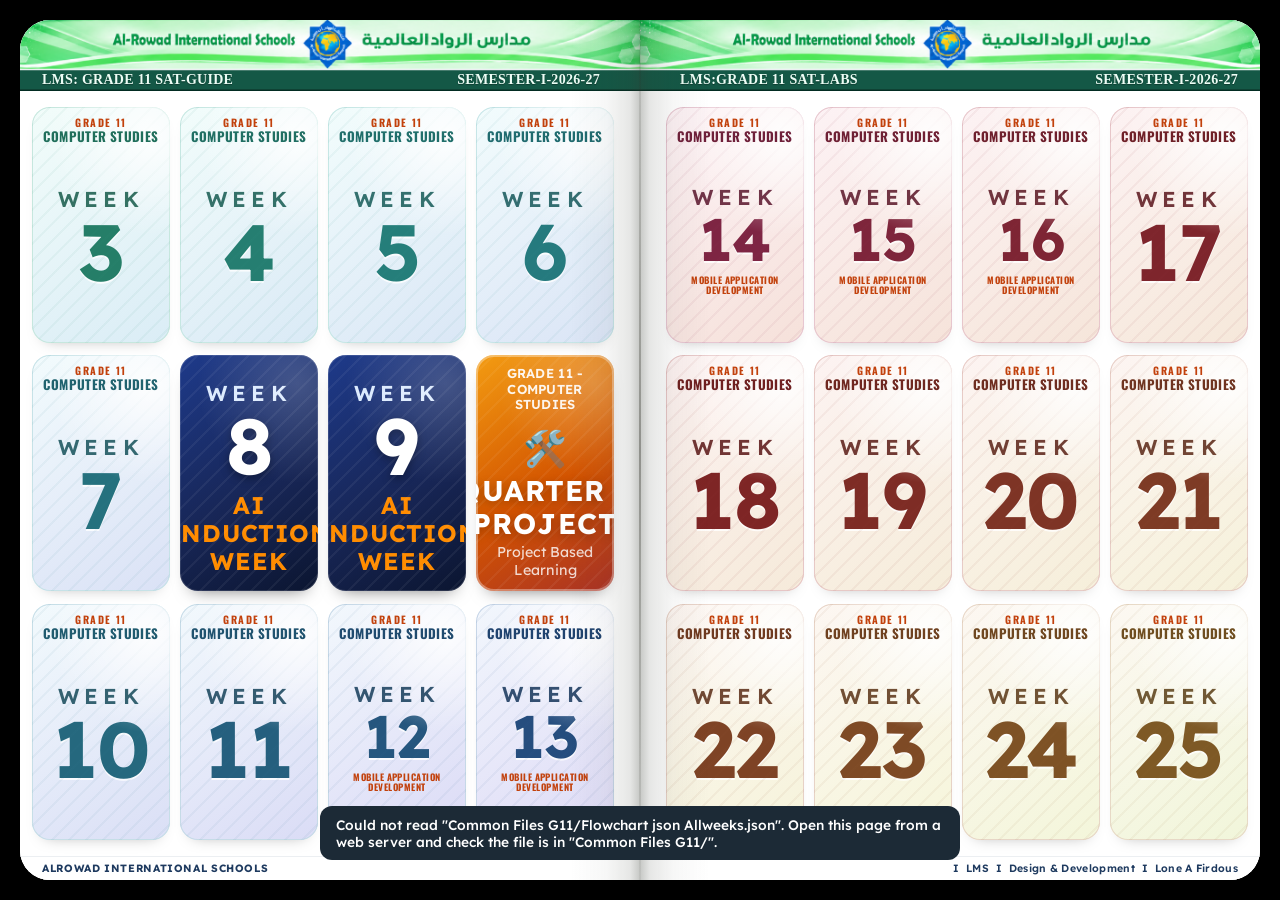
==== commit c04a891b: "Update index.html" ====
--- a/index.html
+++ b/index.html
@@ -7,1006 +7,13 @@
     <link rel="icon" href="data:image/svg+xml,<svg xmlns=%22http://www.w3.org/2000/svg%22 viewBox=%220 0 100 100%22><text y=%22.9em%22 font-size=%2290%22>🧠</text></svg>">
     <link rel="preconnect" href="https://fonts.googleapis.com">
     <link href="https://fonts.googleapis.com/css2?family=IBM+Plex+Mono:wght@400;500;600;700&family=Inter:wght@400;500;600;700;800&family=Lexend:wght@400;500;600;700&family=Oswald:wght@600;700&family=Source+Serif+4:opsz,wght@8..60,400;8..60,600&display=swap" rel="stylesheet">
-    <!-- No scripts are loaded here. three.js, jsPDF, html2canvas and the worksheet script are loaded
-         only when they are first needed (see loadScript in the main script). -->
-    <style>
-        * { box-sizing: border-box; margin: 0; padding: 0; }
-        :root {
-            --bg: #0a0f1c; --bg-grid: #0d1424; --panel: #121a2b; --panel-2: #0e1526;
-            --border: #223050; --border-soft: #1a2540; --text: #e7ecf5; --muted: #7c8aa5; --muted-2: #56637d;
-            --clean: #3a4a6b; --clean-glow: #4d6087;
-            --danger: #ff3b5c; --danger-glow: rgba(255,59,92,0.45);
-            --c2: #8b6bff; --c2-glow: rgba(139,107,255,0.45);
-            --amber: #ffb020; --amber-glow: rgba(255,176,32,0.45);
-            --ok: #22d3a6; --ok-glow: rgba(34,211,166,0.4);
-            --mono: 'IBM Plex Mono', monospace; --sans: 'Inter', sans-serif;
-            --ink: #1C2A36; --wk-muted: #5C6B78;
-        }
-        html, body { height: 100%; width: 100%; overflow: hidden; }
-        .book [hidden] { display: none !important; }
-
-        /* =====================================================================
-           BOOK LAYOUT: black desk, rounded white book,
-           left page = week flip cards, right page = the lab.
-           ===================================================================== */
-        body {
-            background: #000; color: var(--text); font-family: var(--sans);
-            height: 100vh; height: 100dvh; width: 100%; margin: 0; padding: 20px; overflow: hidden;
-        }
-        .book {
-            position: relative; height: 100%; display: grid; grid-template-columns: minmax(0,1fr) minmax(0,1fr);
-            border-radius: 30px; overflow: hidden; background: #fff;
-        }
-        .page { position: relative; display: flex; flex-direction: column; min-height: 0; background: #fff; overflow: hidden; }
-        .guide::after, .work::before { content: ''; position: absolute; top: 0; bottom: 0; width: 70px; pointer-events: none; z-index: 30; }
-        .guide::after { right: 0; background: linear-gradient(to left, rgba(52,58,48,.28) 0, rgba(52,58,48,.12) 10px, rgba(52,58,48,.04) 34px, transparent 70px); }
-        .work::before { left: 0; background: linear-gradient(to right, rgba(52,58,48,.28) 0, rgba(52,58,48,.12) 10px, rgba(52,58,48,.04) 34px, transparent 70px); }
-        .book::after { content: ''; position: absolute; left: 50%; top: 0; bottom: 0; width: 2px; margin-left: -1px; background: linear-gradient(rgba(40,40,30,.05), rgba(40,40,30,.35) 50%, rgba(40,40,30,.05)); z-index: 31; pointer-events: none; }
-        .hg-head { display: block; width: 100%; height: auto; max-height: 70px; object-fit: contain; flex: none; border-bottom: 1px solid #ECEFF2; }
-        .guide .hg-head { object-position: left top; }
-        .work .hg-head { object-position: right top; }
-        .runhead { display: flex; justify-content: space-between; gap: 10px; font: 700 14px 'Times New Roman', serif; color: green; padding: 2px 40px 2px 22px; border-bottom: 1px solid #ECEFF2; flex: none; }
-        .work .runhead { padding: 2px 22px 2px 40px; }
-        .runhead b { background: none; border-radius: 0; padding: 0; font: 700 14px 'Times New Roman', serif; }
-        .foot { display: flex; justify-content: space-between; font: 500 .66rem 'Lexend', sans-serif; color: var(--wk-muted); padding: 4px 40px 5px 22px; border-top: 1px solid #ECEFF2; flex: none; background: #fff; }
-
-        /* ---- left page: week flip-card grid ---- */
-        .guide { font-family: 'Lexend', system-ui, -apple-system, 'Segoe UI', Roboto, sans-serif; color: var(--ink); }
-        .grid {
-            flex: 1; min-height: 0; display: grid; grid-template-columns: repeat(4, 1fr); grid-template-rows: repeat(3, 1fr); grid-auto-rows: minmax(0, 1fr);
-            gap: clamp(8px,1.4vh,16px); column-gap: clamp(6px,.8vw,10px); padding: clamp(10px,1.8vh,20px) 26px clamp(10px,1.8vh,20px) 12px; background: #fff;
-        }
-        .fc { perspective: 1000px; min-height: 0; min-width: 0; outline: none; cursor: pointer; }
-        .fc-in { position: relative; width: 100%; height: 100%; transition: transform .6s cubic-bezier(.3,.7,.3,1); transform-style: preserve-3d; }
-        .fc:hover .fc-in, .fc:focus-within .fc-in, .fc.flip .fc-in { transform: rotateY(180deg); }
-        /* card text grows with the card (3 rows per page; resizes on full screen) */
-        .fc-front { container-type: size; }
-        .fc-front .f-top { font-size: clamp(10px, 7.5cqh, 15px); top: clamp(6px, 5cqh, 14px); }
-        .fc-front .f-lbl { font-size: clamp(.75rem, 10cqh, 1.35rem); margin-top: clamp(6px, 4cqh, 16px); }
-        .fc-front .f-big { font-size: clamp(2rem, 36cqh, 6rem); }
-        .fc-front .f-big.small { font-size: clamp(1rem, 13cqh, 2rem); }
-        .fc-front { container-type: size; }
-        .wk .fc-front .f-title { display: flex; flex-direction: column; align-items: center; gap: 1px; left: 4px; right: 4px; max-width: none; text-align: center; font-family: 'Oswald', 'Arial Narrow', sans-serif; font-weight: 700; line-height: 1.05; opacity: 1; }
-        .wk .fc-front .f-grade { font-size: min(8cqh, 8.5cqi); letter-spacing: .14em; color: #C2410C; }
-        .wk .fc-front .f-subj { font-size: min(11cqh, 10.8cqi); letter-spacing: .03em; white-space: nowrap; color: hsl(var(--h),55%,28%); }
-        .wk .fc-front .f-lbl { margin-top: clamp(14px, 12cqh, 34px); }
-        .project .fc-front .f-top { font-size: clamp(9px, 6cqh, 13px); }
-        .project .fc-front .f-ico { font-size: clamp(1.2rem, 16cqh, 3rem); margin-top: clamp(14px, 9cqh, 26px); }
-        .fc-front .f-ico { font-size: clamp(1.4rem, 20cqh, 3.2rem); }
-        .fc-front .f-sub { font-size: clamp(.55rem, 6.5cqh, .9rem); }
-        .ai-wk .fc-front .f-ai { font-size: clamp(.85rem, 11cqh, 1.7rem); }
-        .fc-back .slot-btn { max-height: 48px; font-size: clamp(12px, 7cqh, 15px); }
-        .ai-wk .ai-title { font-size: clamp(.75rem, 2.4vh, 1.25rem); }
-        .ai-wk .fc-back .load, .project .fc-back .load { font-size: clamp(.75rem, 1.9vh, 1rem); }
-        .fc-face { position: absolute; inset: 0; border-radius: 18px; backface-visibility: hidden; -webkit-backface-visibility: hidden; display: flex; flex-direction: column; align-items: center; justify-content: center; text-align: center; padding: 8px; overflow: hidden; }
-        .fc-front { color: #fff; background: linear-gradient(150deg, hsl(var(--h),48%,42%) 0%, hsl(calc(var(--h) + 35),52%,30%) 100%); box-shadow: 0 10px 18px -12px rgba(0,0,0,.55), inset 0 0 0 1px rgba(255,255,255,.12); }
-        .fc-front::before { content: ''; position: absolute; inset: 0; background: radial-gradient(circle at 85% 12%, rgba(255,255,255,.22), transparent 40%), repeating-linear-gradient(135deg, rgba(255,255,255,.05) 0 2px, transparent 2px 12px); pointer-events: none; }
-        .fc-back { transform: rotateY(180deg); background: #fff; border: 2px solid hsl(var(--h),45%,40%); color: var(--ink); gap: clamp(4px,1vh,10px); box-shadow: 0 10px 18px -12px rgba(0,0,0,.45); }
-        .f-top { font-size: 10px; font-weight: 600; letter-spacing: .02em; line-height: 1.2; max-width: 95%; position: absolute; top: clamp(6px,1.3vh,12px); left: 8px; right: 8px; opacity: .92; }
-        .f-lbl { font-size: clamp(.7rem,1.7vh,.95rem); font-weight: 600; letter-spacing: .24em; opacity: .9; margin-top: clamp(6px,1.4vh,14px); }
-        .f-big { font-size: clamp(2rem,7vh,4.2rem); font-weight: 700; line-height: 1; text-shadow: 0 3px 10px rgba(0,0,0,.25); }
-        .f-big.small { font-size: clamp(.95rem,2.6vh,1.5rem); line-height: 1.15; letter-spacing: .04em; }
-        .f-ico { font-size: clamp(1.4rem,4vh,2.4rem); margin: clamp(6px,1.2vh,12px) 0 4px; }
-        .f-sub { position: absolute; bottom: clamp(6px,1.3vh,12px); font-size: clamp(.5rem,1.1vh,.64rem); opacity: .8; }
-        .wk .fc-front { color: hsl(var(--h),50%,26%); background: linear-gradient(150deg, hsl(var(--h),70%,97%) 0%, hsl(calc(var(--h) + 35),60%,91%) 100%); box-shadow: 0 8px 16px -12px rgba(0,0,0,.35), inset 0 0 0 1px hsl(var(--h),40%,84%); }
-        .wk .fc-front::before { background: radial-gradient(circle at 85% 12%, rgba(255,255,255,.9), transparent 42%), repeating-linear-gradient(135deg, hsla(var(--h),45%,40%,.06) 0 2px, transparent 2px 12px); }
-        .wk .f-big { color: hsl(var(--h),55%,32%); text-shadow: 0 2px 0 rgba(255,255,255,.8); }
-        .wk .f-top, .wk .f-sub { opacity: 1; color: hsl(var(--h),35%,38%); }
-        .wk.cur .fc-front { box-shadow: 0 0 0 3px #FFC107, 0 8px 16px -12px rgba(0,0,0,.35); }
-        .wk .fc-back { padding: 6px 5px; container-type: size; justify-content: center; }
-        .b-btns { display: flex; flex-direction: column; gap: 5px; width: 88%; }
-        .b-btns.slots5 { width: 100%; height: 100%; display: flex; flex-direction: column; justify-content: center; gap: clamp(2px,2.2cqh,6px); }
-        .slot-btn {
-            flex: 1 1 0; min-height: 0; max-height: 38px; width: 100%; display: flex; align-items: center; gap: clamp(2px,1.6cqi,6px);
-            border: none; border-radius: 7px; padding: 0 2px; font-family: 'Lexend', sans-serif; font-size: 12px; font-weight: bold; color: #fff; text-align: left; cursor: pointer;
-            background: linear-gradient(135deg, hsl(var(--h),50%,41%) 0%, hsl(calc(var(--h) + 22),55%,31%) 100%);
-            box-shadow: 0 2px 0 hsl(var(--h),50%,22%), 0 5px 10px -8px rgba(0,0,0,.55), inset 0 1px 0 rgba(255,255,255,.18);
-            transition: transform .12s ease, box-shadow .12s ease, filter .12s ease;
-        }
-        .slot-btn .s-ic { flex: none; width: 1.55em; height: 1.55em; display: grid; place-items: center; border-radius: 5px; background: rgba(255,255,255,.2); font-size: .95em; line-height: 1; }
-        .slot-btn .s-lb { flex: 1 1 auto; min-width: 0; white-space: nowrap; overflow: visible; text-align: center; }
-        .slot-btn .s-go { flex: none; font-size: 1.1em; line-height: 1; opacity: .8; transition: transform .15s ease; }
-        .slot-btn:hover { filter: brightness(1.08); transform: translateY(-1px); }
-        .slot-btn:hover .s-go { transform: translateX(2px); opacity: 1; }
-        .slot-btn:active { transform: translateY(1px); box-shadow: 0 1px 0 hsl(var(--h),50%,22%); }
-        .slot-btn:focus-visible { outline: 2px solid hsl(var(--h),60%,50%); outline-offset: 1px; }
-        .slot-btn.kind-test { background: linear-gradient(135deg, #3E5468 0%, #22313F 100%); box-shadow: 0 2px 0 #151F28, 0 5px 10px -8px rgba(0,0,0,.55), inset 0 1px 0 rgba(255,255,255,.15); }
-        .fc.locked .fc-front, .fc.locked .fc-back { border-color: #DCE3E8; }
-        .fc.locked .fc-front { opacity: .68; filter: grayscale(.6); }
-        .fc.locked .fc-back { background: #F2F5F7; color: #7E8C99; }
-        .fc-lock { font-size: 1.6rem; }
-        .fc-locked-label { font: 600 .72rem 'Lexend', sans-serif; letter-spacing: .08em; color: #7E8C99; }
-        .now-tag { position: absolute; top: clamp(20px,3.6vh,32px); right: -30px; transform: rotate(35deg); background: #FFD54F; color: #5A3E00; font: 700 .55rem 'Lexend', sans-serif; padding: 2px 32px; letter-spacing: .06em; z-index: 2; }
-        /* ---- Project (PBL) flip card ---- */
-        .fc.project { --h: 28; }
-        .project .fc-front { background: linear-gradient(150deg, #F39C12 0%, #D35400 55%, #A93226 100%); box-shadow: 0 10px 18px -12px rgba(0,0,0,.6), inset 0 0 0 2px rgba(255,255,255,.35); }
-        .project .fc-back { border-color: #D35400; padding: 6px 5px; }
-        .project .b-btns { width: 100%; }
-        .load { border: none; border-radius: 10px; padding: clamp(5px,1vh,9px) 8px; font: 600 clamp(.62rem,1.5vh,.82rem) 'Lexend', sans-serif; color: #fff; background: #D35400; cursor: pointer; box-shadow: 0 3px 0 #9C3D00; transition: transform .1s; }
-        .load:hover { filter: brightness(1.1); }
-        .load:active { transform: translateY(2px); box-shadow: 0 1px 0 #9C3D00; }
-        /* ---- Artificial Intelligence flip card ---- */
-        .fc.ai { --h: 265; }
-        .ai .fc-front { background: linear-gradient(150deg, #7C3AED 0%, #4F46E5 50%, #0EA5E9 100%); box-shadow: 0 10px 18px -12px rgba(0,0,0,.6), inset 0 0 0 2px rgba(255,255,255,.35); }
-        .ai .f-big.small { font-size: clamp(.8rem,2.1vh,1.2rem); }
-        .ai .fc-back { border-color: #4F46E5; padding: 6px 5px; cursor: pointer; }
-        .ai .b-btns { width: 100%; }
-        .ai .load { background: #4F46E5; box-shadow: 0 3px 0 #3730A3; }
-        /* ---- AI tools full-screen frame ---- */
-        .ai-frame-wrap { position: fixed; inset: 0; margin: 0; padding: 0; z-index: 9000; background: #000; display: none; }
-        .ai-frame-wrap.open { display: block; }
-        .ai-frame-wrap iframe { position: absolute; inset: 0; width: 100%; height: 100%; margin: 0; padding: 0; border: 0; display: block; background: #fff; }
-        .ai-frame-exit { position: absolute; top: 12px; right: 12px; z-index: 2; border: none; border-radius: 9px; padding: 8px 16px; background: #8B0000; color: #fff; font: 700 .85rem 'Lexend', sans-serif; letter-spacing: .04em; cursor: pointer; box-shadow: 0 4px 14px rgba(0,0,0,.45); }
-        .ai-frame-exit:hover { background: #A50000; }
-        /* ---- AI Induction Week cards (WEEK 7 and WEEK 8): dark blue ---- */
-        .ai-wk .fc-front, .ai-wk .fc-back { background: linear-gradient(150deg, #1E3A8A 0%, #172554 60%, #0B1530 100%); border-color: #1E3A8A; box-shadow: 0 10px 18px -12px rgba(0,0,0,.6), inset 0 0 0 1px rgba(255,255,255,.12); }
-        .ai-wk .fc-front::before { background: radial-gradient(circle at 85% 12%, rgba(255,255,255,.18), transparent 42%), repeating-linear-gradient(135deg, rgba(255,255,255,.05) 0 2px, transparent 2px 12px); }
-        .ai-wk .f-top, .ai-wk .f-sub, .ai-wk .f-lbl { color: #DBEAFE; opacity: 1; }
-        .ai-wk .f-big { color: #fff; text-shadow: 0 3px 10px rgba(0,0,0,.35); }
-        .ai-wk .f-ai { font-size: clamp(.8rem,2.3vh,1.3rem); line-height: 1.15; text-align: center; font-weight: 700; color: #FF8C00; letter-spacing: .04em; margin-top: clamp(3px,.8vh,8px); }
-        .ai-wk .ai-title { font-size: clamp(.7rem,1.8vh,1rem); font-weight: 700; color: #fff; line-height: 1.2; text-align: center; margin-bottom: clamp(4px,1vh,10px); }
-        .ai-wk .load { background: linear-gradient(135deg, #3B82F6 0%, #1D4ED8 100%); box-shadow: 0 3px 0 #102A75; }
-        html.ai-on, html.ai-on body { overflow: hidden; }
-        /* ---- right page: week grid (WEEK 18 to 32), hidden while a lab briefing is shown ---- */
-        .work .grid { padding: clamp(10px,1.8vh,20px) 12px clamp(10px,1.8vh,20px) 26px; font-family: 'Lexend', system-ui, -apple-system, 'Segoe UI', Roboto, sans-serif; color: var(--ink); }
-        #rightHost:empty { display: none; }
-        #rightHost:not(:empty) ~ #weeksGridRight { display: none; }
-        .scenario-close { position: absolute; top: 8px; right: 10px; z-index: 3; border: 1px solid #555; background: #111; color: #ddd; border-radius: 8px; padding: 2px 9px; font: 700 13px var(--sans); cursor: pointer; }
-        .scenario-close:hover { border-color: #ff3b5c; color: #ff3b5c; }
-        .wk-toast { position: fixed; left: 50%; bottom: 40px; transform: translate(-50%,20px); background: #1C2A36; color: #fff; padding: 10px 16px; border-radius: 12px; font: 500 .86rem 'Lexend', sans-serif; opacity: 0; transition: .25s; pointer-events: none; z-index: 5000; }
-        .wk-toast.show { opacity: 1; transform: translate(-50%,0); }
-        @media (prefers-reduced-motion: reduce) { .fc-in { transition: none; } }
-
-        /* ---- right page: the lab (.app) ---- */
-        .app { height: 100%; width: 100%; display: flex; flex-direction: column; position: relative; }
-        /* The lab is laid out full-viewport but stays invisible (and does not render) until START LAB is pressed. */
-        .work .app { position: fixed; inset: 0; width: 100%; height: 100%; z-index: 800; padding: 0 12px; background: var(--panel);
-            visibility: hidden; pointer-events: none; }
-        .work .app.lab-full { visibility: visible; pointer-events: auto; }
-        .exit-lab-btn { position: absolute; top: 6px; right: 112px; z-index: 250; background: var(--panel-2); border: 1px solid var(--border); border-radius: 10px;
-            padding: 7px 12px; color: var(--text); font-size: 13px; font-weight: 600; cursor: pointer; font-family: var(--sans); transition: border-color .2s; }
-        .exit-lab-btn:hover { border-color: var(--danger); color: var(--danger); }
-
-        .work-host {
-            flex: 1; min-height: 0; min-width: 0; display: flex; background: #fff;
-            padding: clamp(10px,1.8vh,20px) 12px clamp(10px,1.8vh,20px) 26px;
-        }
-        .work-loading { margin: auto; font: 600 .9rem 'Lexend', sans-serif; color: #5C6B78; }
-        .work .foot { padding: 4px 22px 5px 40px; }
-        html body .runhead.rh-dark { background: rgba(6,78,59,.94); -webkit-backdrop-filter: blur(10px) saturate(150%); backdrop-filter: blur(10px) saturate(150%); box-shadow: inset 0 1px 0 rgba(255,255,255,.22), inset 0 -1px 0 rgba(0,0,0,.25); border-bottom: 1px solid #022C22; color: #ECFDF5; }
-        html body .runhead.rh-dark b, html body .runhead.rh-dark span { color: #ECFDF5; text-shadow: 0 1px 1px rgba(0,0,0,.35); letter-spacing: .02em; }
-        .foot.foot-l { justify-content: flex-start; font-weight: 700; letter-spacing: .06em; color: #1E3A5F; }
-        .foot.foot-r { justify-content: flex-end; font-weight: 600; letter-spacing: .03em; color: #1E3A5F; white-space: nowrap; }
-        .scenario-inline-wrap { flex: 1; min-width: 0; min-height: 0; display: flex; }
-        .modal-box.scenario-modal2.scenario-inline {
-            position: relative; width: 100%; height: 100%; max-width: none; max-height: none; aspect-ratio: auto;
-            border-radius: 18px; padding: 16px 18px; display: flex; flex-direction: column; gap: 10px; overflow: hidden;
-        }
-        .scenario-inline .scenario-lab-title { position: static; flex: none; font-size: clamp(14px,2.2vh,20px); }
-        .scenario-inline .scenario-para { position: static; flex: 1; min-height: 0; width: 100%; height: auto; }
-        .scenario-inline .scenario-form-error { position: static; flex: none; width: 100%; min-height: 14px; }
-        .scenario-inline .scenario-input-row { position: static; flex: none; width: 100%; }
-        .scenario-inline .scenario-start-btn-wrap { position: static; flex: none; width: 100%; }
-
-        header.hero {
-            display: flex; flex-direction: column; gap: 0px;
-            border-bottom: 1px solid var(--border-soft); padding-bottom: 4px; flex-shrink: 0;
-            position: relative;
-            z-index: 201;
-        }
-        .eyebrow {
-            font-family: var(--mono); font-size: 18px; letter-spacing: 0.1em; color: var(--ok);
-            display: flex; align-items: center; gap: 8px; font-weight: 700;
-        }
-        .eyebrow::before {
-            content: ""; width: 7px; height: 7px; border-radius: 50%; background: var(--c2);
-            box-shadow: 0 0 0 4px var(--c2-glow); animation: pulse-dot 3s ease-in-out infinite;
-        }
-        @keyframes pulse-dot { 0%,100%{opacity:1;} 50%{opacity:.35;} }
-
-        .admin-menu { position: absolute; top: 6px; right: 4px; z-index: 250; font-family: var(--sans); }
-        .admin-menu-btn {
-            background: var(--panel-2); border: 1px solid var(--border); border-radius: 10px;
-            padding: 7px 12px; color: var(--text); font-size: 13px; font-weight: 600; cursor: pointer;
-            display: flex; align-items: center; gap: 6px; transition: border-color .2s;
-        }
-        .admin-menu-btn:hover { border-color: var(--c2); }
-        .admin-menu-btn i { font-size: 10px; font-style: normal; color: var(--muted); transition: transform .2s; }
-        .admin-menu.open .admin-menu-btn i { transform: rotate(180deg); }
-        .admin-menu-dropdown {
-            display: none; position: absolute; top: calc(100% + 6px); right: 0; min-width: 180px;
-            background: var(--panel); border: 1px solid var(--border-soft); border-radius: 10px;
-            box-shadow: 0 12px 30px rgba(0,0,0,0.5); overflow: hidden; z-index: 260;
-        }
-        .admin-menu.open .admin-menu-dropdown { display: block; }
-        .admin-menu-item { padding: 10px 14px; font-size: 12.5px; }
-        .admin-menu-item.admin-menu-name { color: var(--text); font-weight: 700; letter-spacing: .02em; border-bottom: 1px solid var(--border-soft); }
-        .admin-menu-item.admin-menu-feedback { color: var(--muted); cursor: pointer; transition: all .15s; }
-        .admin-menu-item.admin-menu-feedback:hover { background: rgba(139,107,255,0.1); color: var(--c2); }
-
-        main.layout {
-            display: grid; grid-template-columns: 168px minmax(0,1fr) 168px; gap: 4px;
-            flex: 1; min-height: 0; height: 100%;
-            position: relative;
-        }
-
-        .panel { background: var(--panel); border: 1px solid var(--border-soft); padding: 12px 14px; overflow: hidden; }
-        .panel.sidebar {
-            border-radius: 0; display: flex; flex-direction: column; padding: 12px 14px; height: 100%;
-            overflow-y: auto; scrollbar-width: none; -ms-overflow-style: none;
-            margin-left: -12px; border-left: 0;
-            position: relative;
-            z-index: 1;
-        }
-        .panel.sidebar::-webkit-scrollbar { width: 0; height: 0; display: none; }
-        .panel.sidebar.right-side { margin-left: 0; border-left: 1px solid var(--border-soft); margin-right: -12px; border-right: 0; padding-left: 0; padding-right: 0; }
-        .right-side .rp-section-title { margin: 0; padding: 3px 6px 4px; }
-        .right-side .hist-item { margin: 0; padding: 3px 6px; }
-        .right-side .hist-row { gap: 4px; }
-        .right-side .hist-note { margin: 0; padding-left: 16px; }
-        .right-side .hist-step-num { width: 13px; height: 13px; font-size: 8px; margin-top: 0; }
-        .right-side .pdf-row { margin: 0; padding: 6px; }
-
-        #toolboxPanel { overflow-y: hidden; }
-        #toolboxTitle, #iconPoolGrid, #installStepsTitle { flex-shrink: 0; }
-        #installChecklist { flex: 1; min-height: 0; overflow-y: auto; scrollbar-width: none; -ms-overflow-style: none; }
-        #installChecklist::-webkit-scrollbar { width: 0; height: 0; display: none; }
-
-        .instr-title { font-family: var(--mono); font-size: 13px; color: var(--muted); text-transform: uppercase; letter-spacing: .08em; margin-bottom: 6px; }
-
-        .pool-grid { display: grid; grid-template-columns: repeat(2, minmax(0, 1fr)); gap: 3px; margin-top: 4px; }
-        .pool-item {
-            background: var(--panel-2); border: 1px solid var(--border-soft); border-radius: 7px;
-            padding: 2px; text-align: center; user-select: none; min-width: 0; box-sizing: border-box;
-        }
-        .pool-item .p-icon { font-size: 32px; display: block; line-height: 1.15; }
-        .pool-item .p-label { font-size: 10.5px; font-weight: 800; font-family: var(--mono); color: var(--c2); display: block; margin-top: 2px; letter-spacing: .01em; overflow: hidden; text-overflow: ellipsis; white-space: nowrap; }
-        #toolboxPanel { padding: 8px 4px; }
-        #toolboxPanel .instr-title { margin-bottom: 3px; }
-
-        .stage-panel { padding: 0; overflow: hidden; display: flex; flex-direction: column; border-radius: 50px; height:98%; }
-        .stage-header {
-            display: none; position: absolute; bottom: 0; left: 0; right: 0; z-index: 20;
-            align-items: center; justify-content: center;
-            padding: 0px 0px 6px; pointer-events: none;
-            background: transparent;font-family: var(--mono); font-size: 12.5px; color: var(--ok);
-        }
-        .stage-header-badge { display: none; align-items: center; gap: 8px; background: transparent; padding: 6px 10px;font-family: var(--mono); font-size: 12.5px; color: var(--ok); }
-        .stage-header-badge .shb-label { font-family: var(--mono); font-size: 12.5px; color: var(--ok);}
-        .stage-header-badge .shb-name { font-family: var(--mono); font-size: 12.5px; color: var(--ok); }
-
-        .stage3d { position: relative; flex: 1; min-height: 0; background: var(--panel-2); border-bottom: 1px solid var(--border-soft); transition: box-shadow .25s; }
-        .stage3d.drop-armed { box-shadow: inset 0 0 0 3px var(--ok); }
-        .stage3d canvas { display: block; width: 100%; height: 100%; touch-action: none; cursor: grab; }
-        .stage3d canvas.node-dragging { cursor: grabbing; }
-
-        .current-tool-badge {
-            display: none; margin-top: 4px; font-family: var(--mono); font-size: 12px; font-weight: 700;
-            letter-spacing: .03em; padding: 5px 12px; border-radius: 8px; border: 1px solid var(--c2);
-            background: rgba(139,107,255,.14); color: var(--c2); max-width: 100%; box-sizing: border-box;
-            overflow: hidden; text-overflow: ellipsis; white-space: nowrap;
-        }
-
-        .dashboard {
-            display: grid; grid-template-columns: 100%; gap: 0; min-height: 34px; flex-shrink: 0;
-            width: 100%; background: transparent; border-top: 0px solid var(--border-soft);
-            align-items: center; padding: 5px 10px; padding-left:16px;
-        }
-        .rp-section-title { font-family: var(--mono); font-size: 10px; color: var(--muted); text-transform: uppercase; letter-spacing: .1em; padding-bottom: 5px; margin: 8px 0 5px; border-bottom: 1px solid var(--border-soft); }
-
-        footer.note { font-size: 11px; color: var(--muted-2); text-align: center; line-height: 1.4; flex-shrink: 0; padding-top: 4px; }
-
-        .modal-overlay { position: fixed; inset: 0; display: flex; align-items: center; justify-content: center; z-index: 1000; backdrop-filter: blur(1px); }
-        .modal-box { background: var(--panel); border: 1px solid var(--border-soft); border-radius: 30px; padding: 20px 35px; max-width: 480px; width: 90%; max-height: 30vh; overflow-y: auto; scrollbar-width: none; -ms-overflow-style: none; box-shadow: 0 20px 60px rgba(0,0,0,0.8); }
-        .modal-box::-webkit-scrollbar { width: 0; height: 0; display: none; }
-        .modal-box h2 { font-family: var(--mono); font-size: 18px; color: var(--text); margin-bottom: 8px; }
-        .modal-box p { font-size: 14px; color: var(--muted); margin-bottom: 12px; line-height: 1.5; }
-        .modal-box .options { display: flex; flex-direction: column; gap: 8px; margin-bottom: 16px; }
-        .modal-box .options button { background: var(--panel-2); border: 1px solid var(--border); border-radius: 12px; padding: 10px 14px; color: var(--text); font-size: 14px; cursor: pointer; transition: all .2s; text-align: left; font-family: var(--sans); }
-        .modal-box .options button:hover { border-color: var(--c2); background: rgba(139,107,255,0.08); }
-
-        .modal-box.scenario-modal2 {
-            position: relative;
-            background-color:black;
-            border: none; box-shadow: 0 20px 60px rgba(20,50,80,0.35);
-            max-width: 640px; width: 100vw; max-height: none;
-            aspect-ratio: 1636 / 884;
-            padding: 0; overflow: visible;
-        }
-        .scenario-lab-title {
-            position: absolute; top: 10px; left: 0; width: 100%; text-align: center;
-            font-family: var(--mono); font-weight: bold; font-size:20px; color:white;text-transform:uppercase;
-        }
-        .scenario-para {
-            position: absolute; top:40px; left: 3%; width:93%; height:234px;
-            overflow-y: auto; scrollbar-width: none; -ms-overflow-style: none;
-            padding:6px;border-top:1px dashed grey;border-bottom:1px dashed grey;border-radius:0px;font-family: var(--mono);color:yellow;
-        }
-        .scenario-para::-webkit-scrollbar { width: 0; height: 0; display: none; }
-        .scenario-para p {
-            font-weight: 500; font-size: 16px; line-height: 1.0;
-            text-align: left; margin: 0; padding: 7px 6px 7px 30px; position: relative;
-            font-family: var(--mono);color:yellow;
-        }
-        .scenario-para p::before { content: attr(data-icon); position: absolute; left: 4px; top: 6px; font-size: 14px; line-height: 1; }
-        .scenario-para p:last-child { border-bottom: none; }
-        .scenario-para b { color: #0f4c81; font-weight: 700; }
-        .scenario-input-row { position: absolute;bottom:40px; left: 6%; width: 88%; display: flex; gap: 10px;height:28px; }
-        .scenario-input-row .si-name { width: 60%; }
-        .scenario-input-row .si-sno { width: 20%;}
-        .scenario-input-row .si-grade { width: 20%;}
-        .scenario-input-row input[type="text"] {
-            width: 100%; padding: 4px 4px; background: #10263c; border: 1px solid rgba(59,123,176,0.55);
-            border-radius: 8px; color: #eaf3fb; font-family: var(--sans); font-size: 12.5px; margin: 0;
-            text-transform: uppercase; height:28px;
-        }
-        .scenario-input-row input[type="text"]::placeholder { color: #9db6ce; text-transform: uppercase; }
-        .scenario-input-row input[type="text"]:focus { outline: none; border-color: #5aa8da; }
-        .scenario-form-error { position: absolute;bottom:90px; left: 6%; width: 88%; text-align: center; font-size: 13px; color: red; min-height: 14px; }
-        .scenario-start-btn-wrap { position: absolute; bottom: 0px; left: 0; width: 100%; text-align: center; }
-        .scenario-start-btn-wrap button {
-            position: relative; display: inline-block; background-color: #2E2EFF; border: none; color: #DEDEDE;
-            font-family: "Times New Roman", Times, serif; font-weight: bold; font-size:14px;
-            padding: 6px 4px; border-radius: 0.5em; cursor: pointer;
-        }
-
-        .pdf-row { margin-top: auto; padding-top: 10px; border-top: 1px dashed var(--border-soft); }
-        .pdf-row .ghost { width:100%; text-align:center; padding:7px 10px; font-size:11px; }
-        button.ghost {
-            font-family: var(--sans); font-weight: 600; font-size: 11px; padding: 5px 10px; border-radius: 8px;
-            background: transparent; border: 1px solid var(--border); color: var(--muted); cursor: pointer; transition: all .2s;
-        }
-        button.ghost:hover:not(:disabled) { border-color: var(--muted); color: var(--text); }
-        button.ghost:disabled { opacity: .4; cursor: not-allowed; }
-        @keyframes pdf-flash-red {
-            0%, 100% { background: var(--danger); border-color: var(--danger); color: #fff; box-shadow: 0 0 0 0 var(--danger-glow); }
-            50% { background: transparent; border-color: var(--danger); color: var(--danger); box-shadow: 0 0 10px 4px var(--danger-glow); }
-        }
-        button.ghost.flash-red { animation: pdf-flash-red 1s ease-in-out infinite; }
-
-        .quiz-fullscreen-overlay { position: fixed; inset: 0; z-index: 3000; background: rgba(0,0,0,0.75); backdrop-filter: blur(4px); display: flex; align-items: center; justify-content: center; }
-        .quiz-fullscreen-panel { position: relative; width: 90%; height: 90%; border-radius: 18px; overflow: hidden; background: #fff; box-shadow: 0 30px 90px rgba(0,0,0,0.7), 0 0 0 1px rgba(139,107,255,0.4), 0 0 50px rgba(139,107,255,0.3); }
-        .quiz-fullscreen-iframe { width: 100%; height: 100%; border: none; display: block; background: #fff; }
-        .quiz-fullscreen-close { position: absolute; bottom: 14px; left: 50%; transform: translateX(-50%); z-index: 3001; background: var(--danger); color: #fff; border: none; border-radius: 8px; padding: 8px 16px; font-family: var(--sans); font-weight: 700; font-size: 13px; cursor: pointer; box-shadow: 0 4px 14px rgba(0,0,0,.4); }
-        .quiz-fullscreen-close:hover { filter: brightness(1.1); }
-
-        .week-title { font-family: var(--mono); font-size: 12.5px; color: var(--ok); margin-top: 3px;}
-        .rp-bottom { margin-top: auto; }
-
-        .instr-bar { display: flex; align-items: center; gap: 10px; width: 100%; height: 100%; padding: 0 6px; overflow: hidden; }
-        .instr-step-chip { color: var(--amber); font-weight: 700;font-size:12px; }
-        .instr-icon { font-size: 15px; flex-shrink: 0; }
-        .instr-text { font-family: "Times New Roman", serif; font-size: 16px; font-weight: bold;color: var(--ok); }
-        .instr-text .instr-linetype { color: var(--amber); font-weight: 800; }
-        .instr-text .instr-quote { color: var(--ok); }
-
-        .pool-item { cursor: grab; touch-action: none; transition: all .15s; position: relative; }
-        .pool-item.required { border-color: var(--ok); box-shadow: 0 0 0 3px var(--ok-glow); animation: pulse-req 1.1s ease-in-out infinite; }
-        .pool-item.wrong-flash { animation: shake-item .35s; border-color: var(--danger); box-shadow: 0 0 0 3px var(--danger-glow); }
-        .pool-item.correct-flash { border-color: var(--ok); box-shadow: 0 0 0 3px var(--ok-glow); }
-        .pool-item.drag-source { opacity: .35; }
-        @keyframes pulse-req { 0%,100% { box-shadow: 0 0 0 3px var(--ok-glow); } 50% { box-shadow: 0 0 0 7px transparent; } }
-        @keyframes shake-item { 0%,100% { transform: translateX(0); } 25% { transform: translateX(-4px); } 75% { transform: translateX(4px); } }
-
-        .pool-item.pool-item-ghost {
-            position: fixed; transition: none; z-index: 500; pointer-events: none; cursor: grabbing; will-change: transform;
-            box-shadow: 0 10px 26px rgba(0,0,0,.55); opacity: .92;
-        }
-
-        #labelLayer { position: absolute; inset: 0; z-index: 15; pointer-events: none; overflow: hidden; }
-        .node-label3d, .edge-label3d {
-            position: absolute; transform: translate(-50%, -100%); white-space: nowrap;
-            font-family: var(--mono); font-weight: 700; pointer-events: auto; outline: none;
-        }
-        .node-label3d { font-size: 11px; font-weight: 500; color: var(--text); background: rgba(10,15,28,.85); border: 1px solid var(--border); border-radius: 6px; padding: 2px 7px; margin-top: -4px; }
-        .node-emoji3d { position: absolute; transform: translate(-50%, -50%); pointer-events: none; font-size: 20px; line-height: 1; filter: drop-shadow(0 2px 3px rgba(0,0,0,.65)); }
-        .edge-label3d { font-size: 10px; padding: 2px 7px; border-radius: 6px; background: var(--panel); border: 1px solid var(--border-soft); color: var(--text); }
-        .edge-label3d.type-yes { color: var(--ok); border-color: var(--ok); }
-        .edge-label3d.type-no { color: var(--danger); border-color: var(--danger); }
-        .edge-step-badge3d {
-            position: absolute; transform: translate(-50%, -50%); pointer-events: none;
-            width: 22px; height: 22px; border-radius: 50%; display: flex; align-items: center; justify-content: center;
-            font-family: var(--mono); font-size: 11px; font-weight: 800; color: #0a0f1c;
-            background: var(--amber); border: 2px solid #0a0f1c; box-shadow: 0 0 8px var(--amber-glow);
-        }
-        .node-label3d[contenteditable="true"]:focus, .edge-label3d[contenteditable="true"]:focus { background: rgba(139,107,255,0.25); cursor: text; }
-
-        .hist-item { font-family: var(--mono); font-size: 11.5px; padding: 6px 2px; border-bottom: 1px dashed var(--border-soft); color: var(--muted); line-height: 1.4; }
-        .hist-item.hist-done { color: var(--ok); font-weight: 600; }
-        .hist-item.hist-current { color: var(--amber); font-weight: 700; }
-        .hist-row { display: flex; align-items: flex-start; gap: 6px; }
-        .hist-label { flex: 1 1 auto; min-width: 0; word-break: break-word; }
-        .hist-step-num {
-            flex-shrink: 0; width: 19px; height: 19px; border-radius: 50%; display: inline-flex; align-items: center; justify-content: center;
-            font-family: var(--mono); font-size: 10.5px; font-weight: 800; color: #0a0f1c; background: var(--amber);
-            box-shadow: 0 0 0 1px #0a0f1c; margin-top: 1px;
-        }
-        .hist-step-num.hist-step-num-current { background: var(--c2); animation: pulse-req 1.1s ease-in-out infinite; }
-        .hist-note { font-family: var(--sans); font-size: 10.5px; font-weight: 600; color: var(--text); opacity: .85; margin-top: 3px; padding-left: 25px; }
-
-        .completion-box h2 { color: var(--ok); }
-        .final-check-box { font-family: var(--mono); font-size: 12px; background: var(--panel-2); border: 1px solid var(--border); border-radius: 10px; padding: 10px 12px; color: var(--text); margin-bottom: 14px; line-height: 1.6; }
-
-        .skilltest-window {
-            position: fixed; z-index: 900; background: var(--panel);
-            box-shadow: 8px 0 30px rgba(0,0,0,0.6), 0 0 24px rgba(139,107,255,0.25);
-            transform: translateX(-102%); transition: transform .48s cubic-bezier(.4,0,.2,1);
-            display: flex; flex-direction: column; overflow: hidden;
-        }
-        .skilltest-window.st-open { transform: translateX(0); }
-        .skilltest-window .st-inner { display: flex; flex-direction: column; height: 100%; padding: 10px 8px 8px; }
-        .skilltest-window .st-scroll { flex: 1; min-height: 0; overflow-y: auto; scrollbar-width: none; -ms-overflow-style: none; padding-right: 2px; }
-        .skilltest-window .st-scroll::-webkit-scrollbar { width: 0; height: 0; display: none; }
-
-        .st-congrats { font-family: var(--mono); font-size: 17px; font-weight: 800; color: var(--ok); letter-spacing: .02em; }
-        .st-name { font-family: var(--sans); font-size: 16px; font-weight: 800; color: var(--text); margin-top: 2px; word-break: break-word; }
-        .st-p { font-size: 15px; color: var(--muted); line-height: 1.5; margin-top: 9px; }
-        .st-p b { color: var(--text); }
-        .st-p.st-muted { color: var(--muted-2); }
-        .st-hdr { font-family: var(--mono); font-size: 14px; font-weight: 800; letter-spacing: .1em; color: var(--amber); margin-top: 14px; padding-bottom: 5px; border-bottom: 1px solid var(--border-soft); }
-        .st-skillset-label { font-family: var(--mono); font-size: 11px; font-weight: 800; letter-spacing: .12em; color: var(--c2); text-transform: uppercase; margin-top: 16px; }
-        .st-algo-title { font-family: var(--sans); font-size: 14px; font-weight: 800; color: var(--text); margin-top: 4px; line-height: 1.35; }
-        .st-algo-list { display: flex; flex-direction: column; gap: 7px; margin-top: 10px; }
-        .st-algo-line { display: flex; align-items: flex-start; gap: 8px; }
-        .st-algo-icon { flex-shrink: 0; font-size: 14px; line-height: 1.4; }
-        .st-algo-text { flex: 1; font-family: var(--sans); font-size: 13.5px; color: var(--muted); line-height: 1.45; }
-        .st-final-msg { color: var(--ok) !important; font-weight: 700; font-size: 15px !important; margin-top: 14px !important; }
-        .st-final-great { font-family: "Times New Roman", Times, serif; font-size: 17px; font-weight: 700; color: var(--text); margin-top: 14px; line-height: 1.4; }
-        .st-qtitle { font-family: var(--mono); font-size: 15px; font-weight: 700; color: var(--amber); margin-top: 10px; line-height: 1.4; }
-        .st-hint { font-size: 14.5px; color: var(--muted-2); margin-top: 4px; margin-bottom: 8px; line-height: 1.45; font-style: italic; }
-        .st-textarea { width: 100%; height: 160px; resize: none; overflow: hidden; background: #000; border: 1px solid transparent; border-radius: 8px; color: var(--amber); font-family: var(--mono); font-size: 13px; padding: 6px 7px; line-height: 1.5; }
-        .st-textarea:focus, .st-input:focus { outline: none; border-color: var(--c2); }
-        .st-input { width: 100%; background: #000; border: 1px solid transparent; border-radius: 8px; color: var(--amber); font-family: var(--mono); font-size: 13px; padding: 7px 8px; margin-top: 8px; }
-        .st-progress-line { font-family: var(--mono); font-size: 12px; color: var(--muted); margin-top: 6px; }
-        .st-progress-line span { color: var(--ok); font-weight: 800; }
-        .st-feedback { font-size: 11px; line-height: 1.4; margin-top: 8px; color: var(--ok); font-weight: 600; min-height: 12px; }
-        .st-feedback.st-feedback-error { color: var(--danger); }
-        .st-flash { animation: st-flash-anim .5s ease-in-out; }
-        @keyframes st-flash-anim { 0%,100% { opacity: 1; } 50% { opacity: .3; } }
-
-        .st-input-correct { border: 1px solid var(--ok) !important; color: var(--ok) !important; }
-        .st-input-wrong { border: 1px solid var(--danger) !important; }
-
-        .st-conn-block { margin-top: 4px; padding-top: 0; border-top: none; }
-        .st-conn-block:first-of-type { margin-top: 2px; }
-        .st-conn-block .st-qtitle { margin-top: 2px; }
-        .st-conn-row { display: flex; align-items: center; gap: 8px; margin-top: 3px; }
-        .st-conn-input { flex: 1; min-width: 0; background: #000; border: 1px solid transparent; border-radius: 6px; color: var(--amber); font-family: var(--mono); font-size: 13px; padding: 8px 8px; text-align: center; }
-        .st-conn-input:focus { outline: none; border-color: var(--c2); background: #000; }
-        .st-conn-input:disabled { opacity: .9; }
-        .st-conn-arrow { flex-shrink: 0; font-size: 20px; font-weight: 800; color: var(--c2); }
-
-        .st-seq-item { display: flex; align-items: center; gap: 8px; margin-top: 4px; padding: 6px 8px; background: var(--panel-2); border: 1px solid var(--border-soft); border-radius: 8px; }
-        .st-seq-item:first-of-type { margin-top: 2px; }
-        .st-seq-item.st-seq-solved { border-color: var(--ok); box-shadow: 0 0 0 1px var(--ok-glow); }
-        .st-seq-input { flex-shrink: 0; width: 34px; text-align: center; background: #000; border: 1px solid transparent; border-radius: 6px; color: var(--amber); font-family: var(--mono); font-size: 13px; padding: 6px 2px; }
-        .st-seq-input:focus { outline: none; border-color: var(--c2); }
-        .st-seq-label { flex: 1; font-family: var(--mono); font-size: 13.5px; font-weight: 700; color: var(--amber); line-height: 1.35; }
-
-        .st-short-item { margin-top: 4px; padding: 6px 8px; background: var(--panel-2); border: 1px solid var(--border-soft); border-radius: 8px; }
-        .st-short-item:first-of-type { margin-top: 2px; }
-        .st-short-item .st-qtitle { margin-top: 0; }
-        .st-short-item.st-short-solved { border-color: var(--ok); box-shadow: 0 0 0 1px var(--ok-glow); }
-        .st-short-input { margin-top: 6px; }
-        .st-short-warn { display: none; color: var(--danger); font-family: var(--mono); font-size: 11px; font-weight: 800; margin-top: 4px; }
-
-        .st-def-q { background: var(--panel-2); border: 1px solid var(--border-soft); border-radius: 9px; padding: 6px; margin-top: 4px; }
-        .st-def-q:first-of-type { margin-top: 2px; }
-        .st-def-q.st-def-solved { border-color: var(--ok); box-shadow: 0 0 0 1px var(--ok-glow); }
-        .st-def-q.st-flash { border-color: var(--danger); animation: shake-item .35s; }
-        .st-def-label { font-family: var(--mono); font-size: 12px; font-weight: 800; color: var(--c2); letter-spacing: .04em; text-transform: uppercase; }
-        .st-def-text { font-family: var(--mono); font-size: 13.5px; font-weight: 700; color: var(--amber); margin-top: 4px; line-height: 1.4; }
-        .st-def-input { margin-top: 6px; }
-
-        .skilltest-window .st-navrow { flex-shrink: 0; display: flex; align-items: center; justify-content: space-between; gap: 6px; border-top: 1px solid var(--border-soft); padding-top: 8px; margin-top: 6px; }
-        .st-nav-btn { background: var(--panel-2); border: 1px solid var(--border); color: var(--text); font-family: var(--mono); font-weight: 700; font-size: 10px; padding: 6px 8px; border-radius: 7px; cursor: pointer; flex-shrink: 0; }
-        .st-nav-btn:hover { border-color: var(--c2); }
-        .st-nav-btn.st-next { background: var(--c2); border-color: var(--c2); color: #fff; }
-        .st-progress { font-family: var(--mono); font-size: 11px; color: var(--muted-2); white-space: nowrap; }
-
-        .quiz-sliding {
-            transition: left .48s cubic-bezier(.4,0,.2,1), width .48s cubic-bezier(.4,0,.2,1);
-            margin: 0 !important;
-        }
-
-        .cmd-prompt-bar {
-            position: fixed; z-index: 970; transform: translate(-50%, 0);
-            display: flex; align-items: center; gap: 8px;
-            background: #05070d; border: 1px solid var(--c2); border-radius: 10px;
-            padding: 8px 10px; box-shadow: 0 10px 30px rgba(0,0,0,.6), 0 0 18px rgba(139,107,255,.35);
-            opacity: 0; pointer-events: none; transition: opacity .25s;
-        }
-        .cmd-prompt-bar.cmd-prompt-open { opacity: 1; pointer-events: auto; }
-        .cmd-prompt-sign { font-family: var(--mono); font-weight: 800; color: var(--ok); font-size: 15px; }
-        .cmd-prompt-input { background: #000; border: 1px solid var(--border); border-radius: 6px; color: var(--ok); font-family: var(--mono); font-size: 13px; padding: 6px 8px; width: 190px; }
-        .cmd-prompt-input:focus { outline: none; border-color: var(--c2); }
-        .cmd-prompt-input.cmd-prompt-wrong { border-color: var(--danger); animation: shake-item .35s; }
-        .cmd-prompt-run { background: var(--c2); border: none; color: #fff; font-family: var(--mono); font-weight: 700; font-size: 11px; padding: 7px 10px; border-radius: 6px; cursor: pointer; flex-shrink: 0; }
-        .cmd-prompt-run:hover { filter: brightness(1.12); }
-
-        .connect-dot3d {
-            position: absolute; transform: translate(-50%, -50%); border-radius: 50%;
-            background:red;
-            pointer-events: none; z-index: 80;
-            animation: connect-dot-pulse 1s ease-in-out infinite;
-        }
-        .connect-dot3d.connect-dot-valid {
-            background: radial-gradient(circle at 35% 35%, #9dffc2, #22ff6a 70%);
-            box-shadow: 0 0 16px 5px rgba(34,255,106,0.9), 0 0 0 2px rgba(255,255,255,0.35) inset;
-        }
-        @keyframes connect-dot-pulse {
-            0%, 100% { opacity: 1; transform: translate(-50%, -50%) scale(1); }
-            50% { opacity: .55; transform: translate(-50%, -50%) scale(1.32); }
-        }
-
-/* ===== Lab view (active when <html class="lab-on">), built from labs.json ===== */
-html.lab-on{--ink:#1C2A36;--muted:#5C6B78;--line:#DCE3E8;--paper:#FFFDF8;--paper2:#FFFFFF;
---accent:#1E6A8D;--accent-deep:#154A63;--accent-soft:#E3F0F6;--ok:#1D7A46;--ok-bg:#E3F3E9;--bad:#BF3A30;--bad-bg:#FBE8E6;--amber:#B47300;--grid:#EEF2F4}
-html.lab-on, html.lab-on *{box-sizing:border-box}
-html.lab-on,html.lab-on body{margin:0;padding:0;height:100%;-webkit-user-select:none;user-select:none;-webkit-touch-callout:none}
-html.lab-on .txt{-webkit-user-select:text;user-select:text}
-html.lab-on body{font:15px/1.5 'Lexend',system-ui,-apple-system,'Segoe UI',Roboto,sans-serif;color:var(--ink);overflow:hidden;
- background:#E7EDF1;background-image:radial-gradient(circle at 50% 0,#F6F9FB 0,#E7EDF1 60%),radial-gradient(rgba(30,106,141,.06) 1px,transparent 1px);background-size:auto,20px 20px}
-html.lab-on button{font:inherit;color:inherit}
-html.lab-on .desk{height:100vh;height:100dvh;padding:14px 18px 16px}
-html.lab-on .book{position:relative;height:100%;display:grid;grid-template-columns:1fr 1fr;gap:0;
- padding:7px;border-radius:16px;background:#5C8BA3;box-shadow:0 26px 40px -26px rgba(28,52,70,.55),inset 0 0 0 1px rgba(255,255,255,.25)}
-html.lab-on .page{position:relative;min-height:0;overflow:hidden;display:flex;flex-direction:column}
-html.lab-on .guide{border-radius:10px 2px 2px 10px;background:linear-gradient(90deg,#FBF8F0 0,var(--paper) 6%,var(--paper) 82%,#F6F1E6 96%,#ECE5D6 100%);
- box-shadow:-2px 0 0 #F3EEE2,-4px 0 0 #E6DFCF,-6px 0 0 #F3EEE2,-8px 0 0 #DCD3C0}
-html.lab-on .work{border-radius:2px 10px 10px 2px;background:linear-gradient(270deg,#FBF8F0 0,var(--paper) 6%,var(--paper) 82%,#F6F1E6 96%,#ECE5D6 100%);
- box-shadow:2px 0 0 #F3EEE2,4px 0 0 #E6DFCF,6px 0 0 #F3EEE2,8px 0 0 #DCD3C0}
-html.lab-on .guide::after,html.lab-on .work::before{content:'';position:absolute;top:0;bottom:0;width:70px;pointer-events:none;z-index:30}
-html.lab-on .guide::after{right:0;background:linear-gradient(to left,rgba(52,58,48,.28) 0,rgba(52,58,48,.12) 10px,rgba(52,58,48,.04) 34px,transparent 70px)}
-html.lab-on .work::before{left:0;background:linear-gradient(to right,rgba(52,58,48,.28) 0,rgba(52,58,48,.12) 10px,rgba(52,58,48,.04) 34px,transparent 70px)}
-html.lab-on .book::after{content:'';position:absolute;left:50%;top:7px;bottom:7px;width:2px;margin-left:-1px;background:linear-gradient(rgba(40,40,30,.05),rgba(40,40,30,.35) 50%,rgba(40,40,30,.05));z-index:31;pointer-events:none}
-html.lab-on .runhead{display:flex;justify-content:space-between;gap:10px;font:500 .7rem 'Lexend',sans-serif;color:var(--accent-deep);letter-spacing:.02em;padding:9px 34px 6px 24px;border-bottom:1px solid #E5DECF}
-html.lab-on .runhead.r{padding:0 0 6px 18px;margin:0 0 6px}
-html.lab-on .runhead .part{background:var(--accent-soft);border-radius:99px;padding:1px 9px;color:var(--accent-deep);font-weight:600}
-html.lab-on .g-title{display:flex;align-items:baseline;gap:10px;padding:8px 40px 2px 24px}
-html.lab-on .g-title .lbl{font:500 .72rem 'Lexend',sans-serif;color:var(--muted)}
-html.lab-on .g-title h1{margin:0;font:600 1.2rem 'Lexend',sans-serif;color:var(--accent-deep);letter-spacing:-.01em}
-html.lab-on .g-tabs{display:flex;flex-wrap:wrap;gap:5px;padding:6px 40px 7px 24px}
-html.lab-on .g-tab{border:1px solid #DCD5C4;background:#FFFEFA;border-radius:7px;padding:2px 8px;font:500 .7rem 'Lexend',sans-serif;cursor:pointer;color:var(--muted)}
-html.lab-on .g-tab.on{background:var(--accent);border-color:var(--accent);color:#fff}
-html.lab-on .deck{flex:1;min-height:0;overflow:hidden;padding:4px 44px 6px 24px;display:flex;flex-direction:column;gap:.6em;
- font-family:'Source Serif 4',Georgia,serif;font-size:15px;line-height:1.5;color:#2A3440}
-html.lab-on .g-foot{display:flex;justify-content:space-between;padding:5px 40px 7px 24px;border-top:1px solid #E5DECF;font:500 .68rem 'Lexend',sans-serif;color:var(--muted)}
-html.lab-on .gsec{display:none;margin:0;padding:.7em .95em .75em 1.05em;background:rgba(255,255,255,.75);border:1px solid #E6E0D2;border-left:4px solid var(--accent);border-radius:12px;flex:none}
-html.lab-on .gsec.show{display:block}
-html.lab-on .gsec.flash{animation:flash 1.1s ease}
-@keyframes flash{0%{box-shadow:0 0 0 0 var(--accent)}40%{box-shadow:0 0 0 6px var(--accent-soft)}100%{box-shadow:0 0 0 0 transparent}}
-html.lab-on .gsec .ctag{display:inline-block;font:600 .7em 'Lexend',sans-serif;color:var(--accent-deep);background:var(--accent-soft);border-radius:6px;padding:1px 8px;margin-bottom:.3em}
-html.lab-on .gsec h2{font:600 1.25em/1.25 'Lexend',sans-serif;color:var(--ink);margin:0 0 .3em}
-html.lab-on .gsec h3{font:600 1.08em/1.3 'Lexend',sans-serif;color:var(--ink);margin:0 0 .3em}
-html.lab-on .gsec h4{font:600 .78em 'Lexend',sans-serif;color:var(--muted);margin:.6em 0 .2em}
-html.lab-on .gsec p{margin:0 0 .4em}
-html.lab-on .gsec ul,html.lab-on .gsec ol{margin:0 0 .35em;padding-left:1.25em}
-html.lab-on .gsec b{color:var(--ink)}
-html.lab-on .gsec .here{font:600 .68em 'Lexend',sans-serif;color:#fff;background:var(--accent);border-radius:6px;padding:1px 7px;margin-left:6px;vertical-align:2px}
-html.lab-on .gsec img{display:block;max-width:100%;max-height:11em;margin:.3em auto;border-radius:8px;mix-blend-mode:multiply}
-html.lab-on .gsec .cap{font:400 .72em 'Lexend',sans-serif;color:var(--muted);text-align:center;margin:-.1em 0 .4em}
-html.lab-on .tip{background:#FFF6DF;border:1px solid #F0DCA4;border-radius:9px;padding:.35em .7em;margin:.4em 0 .1em;font-size:.93em}
-html.lab-on .algo-list{list-style:none;padding:0!important;counter-reset:s;display:grid;grid-template-columns:1fr 1fr;gap:.35em;margin:.4em 0 .2em!important}
-html.lab-on .algo-list li{counter-increment:s;display:flex;gap:.55em;align-items:flex-start;background:#fff;border:1px solid var(--line);border-radius:9px;padding:.3em .5em;font-size:.92em;line-height:1.35}
-html.lab-on .algo-list li::before{content:counter(s);flex:none;width:1.55em;height:1.55em;border-radius:50%;background:var(--accent);color:#fff;font:600 .78em/1.55em 'Lexend',sans-serif;text-align:center;margin-top:.1em}
-html.lab-on .process{display:flex;flex-wrap:wrap;align-items:center;gap:.3em;font-family:'Lexend',sans-serif;font-size:.78em}
-html.lab-on .process span{background:var(--accent-deep);color:#fff;padding:.2em .7em;border-radius:99px}
-html.lab-on .process i{font-style:normal;color:var(--muted)}
-html.lab-on .mini,html.lab-on .sum{width:100%;border-collapse:separate;border-spacing:0;font-size:.92em;margin:.35em 0 .2em;border:1px solid var(--line);border-radius:9px;overflow:hidden;background:#fff}
-html.lab-on .mini th,html.lab-on .sum th{font:600 .8em 'Lexend',sans-serif;background:var(--accent-soft);color:var(--accent-deep);text-align:left;padding:.3em .6em}
-html.lab-on .mini td,html.lab-on .sum td{padding:.25em .6em;border-top:1px solid var(--line);vertical-align:top}
-html.lab-on .sum td:first-child{font-family:'Lexend',sans-serif;font-size:.86em;width:34%}
-html.lab-on .url{font:600 .95em ui-monospace,Menlo,Consolas,monospace;background:#fff;border:1px solid var(--line);border-radius:8px;padding:.25em .6em;display:inline-block;margin:.2em 0 .3em}
-html.lab-on .u1{color:#B23A30}
-html.lab-on .u2{color:#1F6FB2}
-html.lab-on .u3{color:#1D7A46}
-html.lab-on .legend{display:flex;flex-wrap:wrap;gap:.5em 1em;margin:.3em 0 .45em;font:500 .8em 'Lexend',sans-serif}
-html.lab-on .legend span{display:flex;align-items:center;gap:.4em}
-html.lab-on .legend svg{width:2.4em;height:1.2em}
-html.lab-on .legend svg *{fill:#fff;stroke:var(--ink);stroke-width:1.5;vector-effect:non-scaling-stroke}
-html.lab-on .topbar{padding:9px 22px 8px 34px;border-bottom:1px solid #E5DECF}
-html.lab-on .brand h1{margin:0;font:600 1.2rem 'Lexend',sans-serif;color:var(--accent-deep);white-space:nowrap;overflow:hidden;text-overflow:ellipsis}
-html.lab-on .tb-row2{display:flex;align-items:center;justify-content:space-between;gap:12px;margin-top:6px}
-html.lab-on .dots{display:flex;gap:4px;flex:1;min-width:0}
-html.lab-on .dot{flex:1 1 0;min-width:18px;max-width:30px;height:24px;border-radius:7px;border:1.5px solid var(--line);background:#fff;font-weight:600;font-size:.7rem;cursor:pointer;padding:0}
-html.lab-on .dot.part{background:linear-gradient(to top,var(--accent-soft) 55%,#fff 55%);border-color:var(--accent)}
-html.lab-on .dot.done{background:var(--accent);color:#fff;border-color:var(--accent)}
-html.lab-on .dot.cur{box-shadow:0 0 0 2px var(--paper),0 0 0 3.5px var(--accent-deep)}
-html.lab-on .dot.s-good{background:var(--ok);border-color:var(--ok);color:#fff}
-html.lab-on .dot.s-mid{background:var(--amber);border-color:var(--amber);color:#fff}
-html.lab-on .dot.s-low{background:var(--bad);border-color:var(--bad);color:#fff}
-html.lab-on .score{display:flex;gap:6px;flex:none}
-html.lab-on .stat{border:1px solid var(--line);border-radius:9px;padding:1px 8px;background:#fff;display:flex;align-items:baseline;gap:5px}
-html.lab-on .stat b{font-size:.95rem}
-html.lab-on .stat span{font-size:.66rem;color:var(--muted)}
-html.lab-on .stat.hl{background:var(--accent);border-color:var(--accent);color:#fff}
-html.lab-on .stat.hl span{color:rgba(255,255,255,.85)}
-html.lab-on .pbar{height:4px;background:#E6E9EC;border-radius:99px;margin-top:7px;overflow:hidden}
-html.lab-on .pbar i{display:block;height:100%;width:0;background:var(--accent);transition:width .3s}
-html.lab-on .stage{flex:1;min-height:0;overflow:hidden;padding:12px 22px 10px 38px;position:relative}
-html.lab-on .step{transform-origin:top left}
-html.lab-on .navbar{display:flex;align-items:center;justify-content:space-between;gap:12px;padding:6px 22px 8px 38px;border-top:1px solid #E5DECF}
-html.lab-on .navbar .where{font-size:.8rem;color:var(--muted);text-align:center;flex:1}
-html.lab-on .nbtn{font-weight:600;border-radius:9px;padding:6px 14px;cursor:pointer;border:1.5px solid var(--line);background:#fff;min-width:96px}
-html.lab-on .nbtn.primary{background:var(--accent);border-color:var(--accent);color:#fff}
-html.lab-on .nbtn:disabled{opacity:.4;cursor:default}
-html.lab-on .step-title{margin:0 0 2px;font-size:1.25rem;color:var(--ink);letter-spacing:-.01em}
-html.lab-on .step-sub{margin:0 0 10px;color:var(--muted);font-size:.86rem}
-html.lab-on .card{background:#fff;border-radius:14px;padding:14px 16px;margin-bottom:10px;border:1px solid #E6E1D6;box-shadow:0 1px 0 #EAE5DA}
-html.lab-on .card.q{border-top:3px solid var(--accent-soft)}
-html.lab-on .card h3{margin:0;font-size:.98rem;line-height:1.4;font-weight:600}
-html.lab-on .card .sub{margin:3px 0 0;color:var(--muted);font-size:.82rem}
-html.lab-on .qtop{display:flex;gap:10px;align-items:flex-start}
-html.lab-on .num{flex:none;width:30px;height:30px;border-radius:9px;background:var(--accent-soft);color:var(--accent-deep);display:grid;place-items:center;font-weight:700;font-size:.86rem}
-html.lab-on .gref{display:inline-flex;gap:6px;align-items:center;font-size:.72rem;font-weight:500;color:var(--accent-deep);background:var(--accent-soft);border:none;border-radius:99px;padding:3px 10px 3px 8px;cursor:pointer;margin-top:6px}
-html.lab-on .gref svg{width:13px;height:13px}
-html.lab-on .txt{width:100%;font:inherit;color:var(--ink);background:#F7F9FA;border:1.5px solid var(--line);border-radius:10px;padding:8px 11px}
-html.lab-on textarea.txt{resize:none;line-height:1.45;margin-top:10px}
-html.lab-on .txt:focus{outline:none;border-color:var(--accent);background:#fff;box-shadow:0 0 0 3px var(--accent-soft)}
-html.lab-on .txt:disabled{color:var(--ink);-webkit-text-fill-color:var(--ink);opacity:1;background:#fff}
-html.lab-on .fields{display:grid;grid-template-columns:2fr 1fr 1fr;gap:12px;margin-top:10px}
-html.lab-on .field label{display:block;font-size:.8rem;font-weight:500;color:var(--muted);margin-bottom:5px}
-html.lab-on .field.missing .txt{border-color:var(--bad);background:var(--bad-bg)}
-html.lab-on .howto{margin:8px 0 0;padding-left:20px;color:#2A3346;display:grid;gap:5px;font-size:.9rem}
-html.lab-on .tiles{display:grid;grid-template-columns:repeat(2,1fr);gap:8px;margin-top:10px}
-html.lab-on .tiles.one{grid-template-columns:1fr}
-html.lab-on .tile{padding:8px 11px;border:1.5px solid var(--line);border-radius:10px;background:#fff;cursor:pointer;text-align:left;font-weight:500;font-size:.88rem;line-height:1.3}
-html.lab-on .tile.sel{border-color:var(--accent);background:var(--accent-soft)}
-html.lab-on .tile.right{border-color:var(--ok)!important;background:var(--ok-bg)!important}
-html.lab-on .tile.wrong{border-color:var(--bad)!important;background:var(--bad-bg)!important}
-html.lab-on .chip{display:inline-flex;align-items:center;padding:6px 11px;border-radius:9px;background:#fff;border:1.5px solid #C5D2DC;box-shadow:0 2px 0 #C5D2DC;cursor:grab;user-select:none;-webkit-user-select:none;touch-action:none;font-size:.84rem;font-weight:500;line-height:1.3}
-html.lab-on .chip:focus-visible{outline:3px solid var(--accent-soft);outline-offset:2px}
-html.lab-on .chip.selected{border-color:var(--accent);box-shadow:0 0 0 3px var(--accent-soft)}
-html.lab-on .chip.dragging{opacity:.3}
-html.lab-on .chip.right{border-color:var(--ok);background:var(--ok-bg);box-shadow:none}
-html.lab-on .chip.wrong{border-color:var(--bad);background:var(--bad-bg);box-shadow:none}
-html.lab-on .ghost{position:fixed;z-index:1000;pointer-events:none;margin:0;transform:rotate(-2deg);box-shadow:0 14px 26px -10px rgba(0,0,0,.35)}
-html.lab-on .tray{display:flex;flex-wrap:wrap;gap:7px;padding:10px;border:1.5px dashed #CBD6DE;border-radius:12px;min-height:52px;background:#F8FAFB;margin-top:10px;align-items:center}
-html.lab-on .tray:empty::before{content:'Every card has been placed';color:var(--muted);font-size:.8rem}
-html.lab-on .zone.hover{border-color:var(--accent)!important;background:var(--accent-soft)!important}
-html.lab-on .buckets{display:grid;gap:10px;margin-top:10px}
-html.lab-on .buckets.b2{grid-template-columns:repeat(2,1fr)}
-html.lab-on .buckets.b3{grid-template-columns:repeat(3,1fr)}
-html.lab-on .bucket{border:1.5px dashed #BFCBD6;border-radius:12px;padding:8px 10px;min-height:96px;background:#fff}
-html.lab-on .bucket h4{margin:0 0 6px;font-size:.84rem;color:var(--accent-deep)}
-html.lab-on .zone-body{display:flex;flex-direction:column;align-items:flex-start;gap:6px;min-height:40px}
-html.lab-on .blanks{margin:10px 0 0;padding:0;list-style:none;display:grid;gap:4px;font-size:.92rem}
-html.lab-on .blanks li{line-height:2.4}
-html.lab-on .blank{display:inline-flex;min-width:120px;min-height:36px;vertical-align:middle;border:1.5px dashed #BFCBD6;border-radius:9px;margin:0 3px;align-items:center;justify-content:center;padding:2px;background:#fff}
-html.lab-on .slots{display:flex;gap:10px;margin-top:10px;flex-wrap:wrap}
-html.lab-on .slotbox{flex:1;min-width:150px}
-html.lab-on .slotbox span{display:block;font-size:.78rem;font-weight:600;color:var(--accent-deep);margin-bottom:4px}
-html.lab-on .clink{min-height:44px;border:1.5px dashed #BFCBD6;border-radius:10px;display:flex;align-items:center;justify-content:center;padding:3px;background:#fff}
-html.lab-on .match{position:relative;display:grid;grid-template-columns:1fr 70px 1.25fr;margin-top:10px}
-html.lab-on .mlines{position:absolute;inset:0;width:100%;height:100%;pointer-events:none;overflow:visible;z-index:2}
-html.lab-on .mlines line{stroke-width:3;stroke-linecap:round}
-html.lab-on .mcol{display:grid;gap:7px;align-content:start}
-html.lab-on .mcol h4{margin:0;font-size:.76rem;color:var(--muted);font-weight:500}
-html.lab-on .mitem{position:relative;text-align:left;padding:7px 11px;border:1.5px solid var(--line);border-radius:10px;background:#fff;cursor:pointer;display:flex;gap:9px;align-items:center;min-height:42px;font-size:.84rem;line-height:1.3}
-html.lab-on .mitem .tag{width:22px;height:22px;border-radius:50%;flex:none;display:grid;place-items:center;font-size:.7rem;font-weight:700;background:#EEF1F4;color:#9AA3B5}
-html.lab-on .mitem .pin{position:absolute;top:50%;width:11px;height:11px;margin-top:-5.5px;border-radius:50%;background:#fff;border:2px solid #AAB7C3}
-html.lab-on .mleft .pin{right:-7px}
-html.lab-on .mright .pin{left:-7px}
-html.lab-on .mitem.paired .pin{border-color:var(--pc);background:var(--pc)}
-html.lab-on .mitem.active{border-color:var(--accent);box-shadow:0 0 0 3px var(--accent-soft)}
-html.lab-on .mitem.paired .tag,html.lab-on .mleft .tag{color:#fff}
-html.lab-on .mitem.right{border-color:var(--ok);background:var(--ok-bg)}
-html.lab-on .mitem.wrong{border-color:var(--bad);background:var(--bad-bg)}
-html.lab-on .fwrap{display:flex;gap:14px;align-items:flex-start;margin-top:10px}
-html.lab-on .flowbox{flex:none;border-radius:14px;border:1px solid var(--line);background-color:#FBFCFD;background-image:linear-gradient(#EEF2F5 1px,transparent 1px),linear-gradient(90deg,#EEF2F5 1px,transparent 1px);background-size:20px 20px}
-html.lab-on .flow{position:relative}
-html.lab-on .flow svg.arrows{position:absolute;inset:0}
-html.lab-on .elab{font:700 12px 'Lexend',sans-serif;fill:var(--accent-deep);paint-order:stroke;stroke:#fff;stroke-width:4px}
-html.lab-on .fixed{position:absolute;display:grid;place-items:center;border-radius:999px;background:var(--accent-deep);color:#fff;font-weight:600;font-size:.86rem}
-html.lab-on .fstep{position:absolute;top:-9px;left:-9px;width:21px;height:21px;border-radius:50%;background:var(--accent);color:#fff;font-size:.66rem;font-weight:700;display:grid;place-items:center;z-index:4}
-html.lab-on .tnode{position:absolute;display:grid;place-items:center}
-html.lab-on .tnode .outline{position:absolute;inset:0;width:100%;height:100%;overflow:visible}
-html.lab-on .tnode .outline *{fill:rgba(255,255,255,.95);stroke:#94A3B5;stroke-width:2;stroke-dasharray:6 5;vector-effect:non-scaling-stroke}
-html.lab-on .tnode.filled .outline *,html.lab-on .tnode.typed .outline *{stroke:var(--accent);stroke-dasharray:none;fill:#fff}
-html.lab-on .tnode.hover .outline *{stroke:var(--accent);fill:var(--accent-soft)}
-html.lab-on .tnode.zone.hover{background:transparent!important}
-html.lab-on .tnode .chip{position:relative;z-index:2;max-width:88%;font-size:.7rem;padding:3px 7px;text-align:center;box-shadow:none;line-height:1.2}
-html.lab-on .tnode.d .chip{max-width:60%;font-size:.66rem;padding:2px 5px}
-html.lab-on .tnode.p .chip{max-width:78%}
-html.lab-on .tnode .txt.fname{position:relative;z-index:3;width:76%;padding:4px 6px;font-size:.78rem;text-align:center;border-radius:7px;border-width:1px;background:#F4F8FA}
-html.lab-on .tnode.d .txt.fname{width:56%}
-html.lab-on .tnode .model{display:none;position:absolute;bottom:-15px;left:50%;transform:translateX(-50%);white-space:nowrap;background:rgba(255,255,255,.92);border-radius:4px;padding:0 4px;text-align:center;font:600 .64rem 'Lexend',sans-serif;color:var(--ok);z-index:5}
-html.lab-on body.locked .tnode .model{display:block}
-html.lab-on .text-tray{flex:1;flex-direction:column;align-items:stretch;margin-top:0;min-width:170px;max-width:230px;gap:6px}
-html.lab-on .chip.fchip{font-size:.76rem;padding:5px 8px}
-html.lab-on .legend.side{flex:1;flex-direction:column;align-items:flex-start;gap:8px;margin:0;padding:12px;border:1px solid var(--line);border-radius:12px;background:#F8FAFB;min-width:160px;max-width:220px;font-size:.78rem}
-html.lab-on .legend.side p{margin:4px 0 0;color:var(--muted);font-weight:400;line-height:1.35}
-html.lab-on .review-list{list-style:none;margin:10px 0 0;padding:0;display:grid;grid-template-columns:1fr 1fr;gap:5px}
-html.lab-on .review-list li{display:flex;justify-content:space-between;gap:10px;padding:6px 10px;border:1px solid var(--line);border-radius:9px;background:#fff;font-size:.82rem;cursor:pointer}
-html.lab-on .review-list li b{font-weight:600;white-space:nowrap}
-html.lab-on .btns{display:flex;gap:10px;flex-wrap:wrap;margin-top:12px}
-html.lab-on .btn{font-weight:600;border:none;border-radius:11px;padding:10px 20px;cursor:pointer;font-size:.94rem}
-html.lab-on .btn-primary{background:var(--accent);color:#fff}
-html.lab-on #pdf-btn{background:#C62828;color:#fff}
-html.lab-on .result{display:none;margin-top:12px;border-radius:12px;background:var(--accent-soft);padding:12px 16px}
-html.lab-on .result.show{display:block}
-html.lab-on .result h3{margin:0 0 4px;font-size:1.1rem}
-html.lab-on .result table{border-collapse:collapse;margin-top:6px;width:100%}
-html.lab-on .result td{padding:3px 0;border-bottom:1px solid rgba(0,0,0,.08);font-size:.84rem}
-html.lab-on .result td:last-child{text-align:right;font-weight:600}
-html.lab-on .toast{position:fixed;left:75%;bottom:70px;transform:translate(-50%,20px);background:var(--ink);color:#fff;padding:10px 16px;border-radius:12px;font-size:.86rem;opacity:0;transition:.25s;pointer-events:none;z-index:2000;max-width:44vw;text-align:center}
-html.lab-on .toast.show{opacity:1;transform:translate(-50%,0)}
-html.lab-on body.locked .chip,html.lab-on body.locked .mitem,html.lab-on body.locked .tile{cursor:default}
-html.lab-on .sr{position:absolute;width:1px;height:1px;overflow:hidden;clip:rect(0 0 0 0);white-space:nowrap}
-@media print{html.lab-on,html.lab-on body{display:none!important}}
-@media (max-width:900px){html.lab-on body{overflow:auto}
-html.lab-on .desk{height:auto;padding:8px}
-html.lab-on .book{grid-template-columns:1fr;height:auto}
-html.lab-on .book::after{display:none}
-html.lab-on .guide,html.lab-on .work{border-radius:10px;box-shadow:none}
-html.lab-on .guide::after,html.lab-on .work::before{display:none}
-html.lab-on .guide{height:60vh}
-html.lab-on .work{min-height:90vh}
-html.lab-on .deck{overflow:auto}
-html.lab-on .stage{overflow:auto;padding:12px}
-html.lab-on .fields,html.lab-on .buckets.b2,html.lab-on .buckets.b3,html.lab-on .algo-list,html.lab-on .review-list{grid-template-columns:1fr}
-html.lab-on .fwrap{flex-direction:column}
-html.lab-on .flowbox{overflow:auto;max-width:100%}
-html.lab-on .toast{left:50%;max-width:90vw}}
-@media (prefers-reduced-motion:reduce){html.lab-on, html.lab-on *{transition:none!important;animation:none!important}}
-html.lab-on .conn{position:absolute;display:grid;place-items:center;border-radius:50%;background:#fff;border:2px solid var(--accent-deep);color:var(--accent-deep);font:700 .78rem 'Lexend',sans-serif;z-index:3}
-html.lab-on .lconn{display:inline-grid;place-items:center;width:1.5em;height:1.5em;border-radius:50%;border:1.5px solid var(--ink);font-style:normal;font-weight:700;font-size:.85em;background:#fff}
-html.lab-on .fwrap{flex-direction:column;align-items:stretch}
-html.lab-on .fwrap.side{flex-direction:row;align-items:flex-start}
-html.lab-on .fwrap .flowbox{align-self:flex-start}
-html.lab-on .fwrap:not(.side) .text-tray{flex-direction:row;max-width:none;align-items:center}
-html.lab-on .fwrap:not(.side) .legend.side{flex-direction:row;flex-wrap:wrap;max-width:none;align-items:center;padding:8px 12px}
-html.lab-on .fwrap:not(.side) .legend.side p{margin:0}
-html.lab-on .tnode .chip{font-size:.74rem}
-html.lab-on .tnode.d .chip{font-size:.7rem}
-html.lab-on body{background:#fff;background-image:none;font-size:16px}
-html.lab-on .desk{padding:0}
-html.lab-on .book{padding:0;border-radius:0;background:#fff;box-shadow:none}
-html.lab-on .book::after{top:0;bottom:0}
-html.lab-on .guide,html.lab-on .work{background:#fff;box-shadow:none;border-radius:0}
-html.lab-on .runhead,html.lab-on .g-foot,html.lab-on .topbar,html.lab-on .navbar{background:#fff}
-html.lab-on .runhead{font-size:.76rem;padding:10px 40px 7px 26px;border-bottom:1px solid #ECEFF2}
-html.lab-on .runhead.r{padding:0 0 7px 14px;margin:0 0 7px;border-bottom:1px solid #ECEFF2}
-html.lab-on .g-foot,html.lab-on .navbar{border-top:1px solid #ECEFF2}
-html.lab-on .topbar{border-bottom:1px solid #ECEFF2;padding:10px 26px 8px 34px}
-html.lab-on .g-title{padding:10px 44px 2px 26px}
-html.lab-on .g-title h1{font-size:1.3rem}
-html.lab-on .g-tabs{padding:8px 44px 8px 26px;gap:6px}
-html.lab-on .g-tab{font-size:.78rem;padding:3px 10px;background:#fff;border-color:#DDE3E8}
-html.lab-on .deck{font-size:16px;line-height:1.5;padding:4px 48px 8px 26px;gap:12px}
-html.lab-on .gsec{background:#fff;border-color:#E6EAEE}
-html.lab-on .gsec img{max-height:9.5em}
-html.lab-on .tip{background:#FFF8E6}
-html.lab-on .g-foot{font-size:.74rem;padding:7px 44px 8px 26px}
-html.lab-on .tb-row2{margin-top:0}
-html.lab-on .dot{height:30px;font-size:.8rem;max-width:36px;border-radius:8px}
-html.lab-on .stat b{font-size:1.05rem}
-html.lab-on .stat span{font-size:.72rem}
-html.lab-on .stage{padding:14px 24px 12px 40px}
-html.lab-on .navbar{padding:8px 24px 9px 40px}
-html.lab-on .navbar .where{font-size:.88rem}
-html.lab-on .nbtn{font-size:1rem;padding:8px 18px;min-width:120px}
-html.lab-on .step{display:flex;flex-direction:column}
-html.lab-on .step-title{font-size:1.25rem;margin:0}
-html.lab-on .step-sub{font-size:.9rem;margin:2px 0 12px}
-html.lab-on .card{padding:16px 18px;margin-bottom:12px;background:#fff;border-color:#E3E8EC;box-shadow:none;display:flex;flex-direction:column}
-html.lab-on .step.fill .card{flex:1 1 auto;min-height:0}
-html.lab-on .card h3{font-size:1.06rem}
-html.lab-on .card .sub{font-size:.9rem}
-html.lab-on .num{width:34px;height:34px;font-size:.95rem}
-html.lab-on .gref{font-size:.8rem;padding:4px 12px 4px 9px}
-html.lab-on .gref svg{width:15px;height:15px}
-html.lab-on .txt{font-size:1rem}
-html.lab-on textarea.txt{flex:1;min-height:80px}
-html.lab-on .tiles{gap:10px;margin-top:12px;grid-auto-rows:minmax(50px,auto)}
-html.lab-on .step.fill .tiles{flex:1;grid-auto-rows:minmax(50px,84px);align-content:start}
-html.lab-on .tile{font-size:1rem;padding:12px 14px}
-html.lab-on .chip{font-size:.95rem;padding:8px 13px}
-html.lab-on .tray{gap:9px;padding:12px;margin-top:12px}
-html.lab-on .buckets{margin-top:12px}
-html.lab-on .step.fill .buckets{flex:1}
-html.lab-on .bucket{min-height:110px}
-html.lab-on .bucket h4{font-size:.95rem}
-html.lab-on .blanks{font-size:1rem;gap:8px}
-html.lab-on .blank{min-width:140px;min-height:42px}
-html.lab-on .slots{margin-top:14px}
-html.lab-on .slotbox span{font-size:.9rem}
-html.lab-on .clink{min-height:52px}
-html.lab-on .match{grid-template-columns:1fr 80px 1.25fr;margin-top:12px}
-html.lab-on .mcol{gap:9px}
-html.lab-on .mcol h4{font-size:.85rem}
-html.lab-on .mitem{font-size:.98rem;min-height:50px;padding:9px 13px}
-html.lab-on .mitem .tag{width:26px;height:26px;font-size:.78rem}
-html.lab-on .review-list li{font-size:.92rem;padding:9px 12px}
-html.lab-on .howto{font-size:1rem;gap:7px}
-html.lab-on .field label{font-size:.88rem}
-html.lab-on .flowq .qtop h3{font-size:1.02rem}
-html.lab-on .fwrap{flex:1 1 auto;min-height:0;display:flex;gap:12px;margin-top:10px}
-html.lab-on .fwrap .flowbox{position:relative;flex:1 1 auto;min-height:0;min-width:0;overflow:hidden;align-self:stretch}
-html.lab-on .flow{position:absolute;top:0;left:0;transform-origin:top left}
-html.lab-on .fwrap.side .text-tray{flex:none;width:250px;max-width:none;align-self:stretch;overflow:hidden;justify-content:center}
-html.lab-on .fwrap:not(.side) .text-tray{flex:none}
-html.lab-on .chip.fchip{font-size:.92rem;padding:7px 10px}
-html.lab-on .tnode .chip{font-size:.78rem}
-html.lab-on .tnode.d .chip{font-size:.72rem}
-html.lab-on .tnode .txt.fname{font-size:.82rem}
-html.lab-on .legend.side{font-size:.88rem}
-html.lab-on .fwrap.side .legend.side{flex:none;width:220px;align-self:center}
-html.lab-on .fwrap:not(.side) .legend.side{flex:none}
-@media (max-width:900px){html.lab-on .step.fill .card,html.lab-on .fwrap{flex:none}
-html.lab-on .fwrap .flowbox{flex:none;width:100%}
-html.lab-on .fwrap.side .text-tray{width:auto}}
-html.lab-on .step[hidden]{display:none!important}
-html.lab-on .runhead span{white-space:nowrap}
-html.lab-on .runhead.r span:first-child{overflow:hidden;text-overflow:ellipsis;min-width:0}
-html.lab-on .fwrap.side .text-tray{gap:6px;padding:10px}
-html.lab-on .fwrap.side .chip.fchip{font-size:.86rem;padding:6px 9px}
-html.lab-on .review-list{grid-template-columns:1fr 1fr 1fr;gap:6px}
-html.lab-on .review-list li{font-size:.84rem;padding:7px 10px;flex-direction:column;gap:0}
-html.lab-on .review-list li b{font-size:.78rem;color:var(--accent-deep)}
-html.lab-on .blanks{gap:4px}
-html.lab-on .blanks li{line-height:2.15}
-html.lab-on .blank{min-height:38px}
-html.lab-on .mitem{min-height:44px;padding:7px 12px}
-html.lab-on .mcol{gap:7px}
-html.lab-on .fwrap.side .chip.fchip{font-size:.84rem;padding:5px 8px}
-html.lab-on .fwrap.side .text-tray{gap:5px}
-html.lab-on .review-list li{padding:5px 9px}
-html.lab-on .result{padding:10px 14px}
-html.lab-on .flowstep>.step-title,html.lab-on .flowstep>.step-sub{display:none}
-html.lab-on .flowq{padding:12px 16px}
-html.lab-on .flowq .qtop .num{width:30px;height:30px}
-html.lab-on .flowq .qmeta h3{display:inline;font-size:1.05rem;margin-right:8px}
-html.lab-on .flowq .qmeta .gref{margin-top:0;vertical-align:2px}
-html.lab-on .flowq .qmeta .sub{font-size:.84rem;margin-top:4px}
-html.lab-on .fwrap:not(.side) .text-tray{padding:8px;gap:6px;margin-top:0}
-html.lab-on .fwrap:not(.side) .chip.fchip{font-size:.86rem;padding:5px 9px}
-html.lab-on .fwrap{margin-top:8px}
-html.lab-on .flowq .qtop{align-items:center}
-html.lab-on .flowq .qmeta .sub{margin-top:2px}
-html.lab-on .fwrap:not(.side) .text-tray{padding:6px;gap:5px}
-html.lab-on .fwrap:not(.side) .chip.fchip{font-size:.82rem;padding:4px 8px;box-shadow:0 1px 0 #C5D2DC}
-html.lab-on .stage{padding-top:10px}
-html.lab-on{font-size:18px}
-html.lab-on body{font-size:18px}
-html.lab-on .deck{font-size:18px;overflow-y:auto;scrollbar-width:thin;padding-bottom:20px}
-html.lab-on .gsec img{max-height:15em}
-html.lab-on .stage{overflow-y:auto;scrollbar-width:thin;padding:16px 26px 30px 42px}
-html.lab-on .step{display:block}
-html.lab-on .card{display:block}
-html.lab-on .step-title{font-size:1.35rem}
-html.lab-on .step-sub{font-size:.95rem}
-html.lab-on .card h3{font-size:1.1rem}
-html.lab-on .card .sub{font-size:.92rem}
-html.lab-on .tile{font-size:1rem;padding:14px 16px}
-html.lab-on .tiles{grid-auto-rows:minmax(56px,auto)}
-html.lab-on textarea.txt{min-height:110px}
-html.lab-on .chip{font-size:1rem}
-html.lab-on .mitem{font-size:1rem;min-height:54px}
-html.lab-on .blanks li{line-height:2.5}
-html.lab-on .runhead{font-size:.74rem}
-html.lab-on .g-tab{font-size:.78rem}
-html.lab-on .dot{height:32px;font-size:.78rem}
-html.lab-on .fwrap{display:flex;flex-direction:column;gap:12px;margin-top:12px}
-html.lab-on .fwrap .flowbox{position:relative;flex:none;width:100%;overflow:hidden}
-html.lab-on .flow{position:absolute;top:0;left:0;transform-origin:top left}
-html.lab-on .fwrap .text-tray{order:-1;position:sticky;top:-16px;z-index:40;flex:none;width:auto;max-width:none;flex-direction:row;flex-wrap:wrap;align-items:center;margin-top:0;padding:10px;gap:8px;background:#F4F8FA;box-shadow:0 8px 14px -12px rgba(0,0,0,.35)}
-html.lab-on .fwrap:not(.side) .chip.fchip,html.lab-on .fwrap .chip.fchip{font-size:.95rem;padding:7px 11px}
-html.lab-on .fwrap .legend.side{flex-direction:row;flex-wrap:wrap;width:auto;max-width:none;align-items:center;padding:10px 14px;font-size:.9rem}
-html.lab-on .flowq .qmeta .sub{font-size:.92rem}
-html.lab-on .flowq .qmeta h3{font-size:1.15rem}
-html.lab-on .fwrap .text-tray{padding:8px;gap:6px}
-html.lab-on .fwrap .chip.fchip,html.lab-on .fwrap:not(.side) .chip.fchip{font-size:.86rem;padding:5px 10px}
-html.lab-on{font-size:16.5px}
-html.lab-on body{font-size:16.5px}
-html.lab-on .deck{font-size:16.5px}
-html.lab-on .runhead{font-size:.66rem;padding:5px 40px 4px 22px}
-html.lab-on .runhead .part{padding:0 7px}
-html.lab-on .runhead.r{padding:0 0 4px 12px;margin:0 0 5px}
-html.lab-on .g-tabs{flex-wrap:nowrap;align-items:center;gap:4px;padding:5px 40px 5px 22px;overflow:hidden;border-bottom:1px solid #ECEFF2}
-html.lab-on .g-name{font:600 .68rem 'Lexend',sans-serif;color:var(--accent-deep);white-space:nowrap;margin-right:4px}
-html.lab-on .g-tab{font-size:.68rem;padding:2px 6px;white-space:nowrap;flex:none;border-radius:6px}
-html.lab-on .g-foot{font-size:.66rem;padding:4px 40px 5px 22px}
-html.lab-on .deck{padding-top:10px}
-html.lab-on .topbar{padding:5px 22px 5px 32px}
-html.lab-on .dot{height:24px;font-size:.68rem;border-radius:6px;max-width:30px}
-html.lab-on .stat{padding:0 7px}
-html.lab-on .stat b{font-size:.85rem}
-html.lab-on .stat span{font-size:.62rem}
-html.lab-on .pbar{margin-top:5px;height:3px}
-html.lab-on .navbar{padding:4px 22px 5px 36px;gap:10px;flex-wrap:nowrap}
-html.lab-on .navbar .where{font-size:.74rem;white-space:nowrap;overflow:hidden;text-overflow:ellipsis;min-width:0}
-html.lab-on .nbtn{font-size:.8rem;padding:4px 12px;min-width:0;border-radius:7px;flex:none}
-html.lab-on .gsec h2{font-size:1.1em}
-html.lab-on .gsec h3{font-size:1em}
-html.lab-on .gsec h4{font-size:.74em}
-html.lab-on .step-title{font-size:1.08rem}
-html.lab-on .step-sub{font-size:.85rem;margin-bottom:10px}
-html.lab-on .card h3,html.lab-on .flowq .qmeta h3{font-size:.98rem}
-html.lab-on .card .sub,html.lab-on .flowq .qmeta .sub{font-size:.84rem}
-html.lab-on .num{width:28px;height:28px;font-size:.82rem;border-radius:8px}
-html.lab-on .gref{font-size:.74rem}
-html.lab-on .tile{font-size:.94rem;padding:11px 14px}
-html.lab-on .chip{font-size:.92rem}
-html.lab-on .mitem{font-size:.94rem}
-html.lab-on .fwrap .text-tray{padding:6px;gap:5px}
-html.lab-on .fwrap .chip.fchip,html.lab-on .fwrap:not(.side) .chip.fchip{font-size:.74rem;padding:3px 8px;box-shadow:0 1px 0 #C5D2DC}
-html.lab-on .legend.side,html.lab-on .fwrap .legend.side{font-size:.78rem;padding:7px 10px}
-html.lab-on .g-tabs{gap:3px}
-html.lab-on .g-name,html.lab-on .g-tab{font-size:1em}
-html.lab-on .g-tab{padding:2px 5px}
-html.lab-on,html.lab-on body{background:#000}
-html.lab-on body{padding:20px;height:100vh;height:100dvh}
-html.lab-on .desk{height:100%;padding:0}
-html.lab-on .book{border-radius:30px;overflow:hidden;height:100%}
-html.lab-on .guide{border-radius:30px 0 0 30px}
-html.lab-on .work{border-radius:0 30px 30px 0}
-html.lab-on .fwrap{flex-direction:row;align-items:flex-start;gap:14px}
-html.lab-on .fwrap .flowbox{flex:none;width:auto}
-html.lab-on .fwrap .text-tray{order:1;position:static;flex:1 1 0;min-width:150px;flex-direction:column;align-items:stretch;flex-wrap:nowrap;box-shadow:none;align-self:stretch;justify-content:flex-start;padding:8px;gap:6px}
-html.lab-on .fwrap .text-tray::before{content:'Step cards';font:600 .72rem 'Lexend',sans-serif;color:var(--muted);margin:0 0 2px 2px}
-html.lab-on .fwrap .text-tray:empty::before{content:'Every card has been placed'}
-html.lab-on .fwrap .chip.fchip,html.lab-on .fwrap:not(.side) .chip.fchip{font-size:.76rem;padding:5px 8px;line-height:1.25;white-space:normal}
-html.lab-on .fwrap .legend.side{order:1;flex:1 1 0;min-width:150px;flex-direction:column;align-items:flex-start;align-self:flex-start}
-html.lab-on .flowstep .card{margin-bottom:0}
-html.lab-on #who{font-weight:600;color:var(--accent-deep)}
-html.lab-on .modal-back{position:fixed;inset:0;z-index:3000;background:rgba(0,0,0,.72);display:grid;place-items:center;padding:20px}
-html.lab-on .modal-back[hidden]{display:none}
-html.lab-on .modal{width:min(560px,100%);background:#fff;border-radius:24px;padding:22px 26px 24px;box-shadow:0 30px 60px -20px rgba(0,0,0,.6)}
-html.lab-on .m-head{display:flex;justify-content:space-between;gap:10px;font:500 .7rem 'Lexend',sans-serif;color:var(--accent-deep);border-bottom:1px solid #ECEFF2;padding-bottom:8px}
-html.lab-on .modal h2{margin:14px 0 2px;font-size:1.25rem;color:var(--accent-deep)}
-html.lab-on .m-sub{margin:0 0 14px;color:var(--muted);font-size:.86rem}
-html.lab-on .m-fields{display:grid;grid-template-columns:2fr 1fr 1fr;gap:10px}
-html.lab-on .m-how{margin:14px 0 0;padding-left:18px;font-size:.82rem;color:#2A3346;display:grid;gap:4px}
-html.lab-on .m-err{color:var(--bad);font-size:.84rem;margin:10px 0 0}
-html.lab-on #m-ok{margin-top:16px;width:100%;font-size:1rem;padding:11px}
-@media (max-width:900px){html.lab-on body{padding:10px;height:auto}
-html.lab-on .book{height:auto}
-html.lab-on .fwrap{flex-direction:column}
-html.lab-on .fwrap .text-tray,html.lab-on .fwrap .legend.side{width:100%}
-html.lab-on .m-fields{grid-template-columns:1fr}}
-html.lab-on .flowq{padding:10px 14px}
-html.lab-on .flowq .qtop{align-items:center;gap:8px}
-html.lab-on .flowq .qmeta{display:flex;align-items:center;gap:10px;flex-wrap:wrap}
-html.lab-on .flowq .qmeta h3{margin:0}
-html.lab-on .flowq .qmeta .gref{margin:0}
-html.lab-on .fwrap{margin-top:8px}
-html.lab-on .fside{order:1;flex:1 1 0;min-width:150px;display:flex;flex-direction:column;gap:8px;align-self:stretch}
-html.lab-on .fhelp{margin:0;font-size:.8rem;color:var(--muted);line-height:1.4;background:#F4F8FA;border-radius:10px;padding:8px 10px}
-html.lab-on .fwrap .fside .text-tray{flex:1 1 auto;flex-direction:column!important;flex-wrap:nowrap!important;align-items:stretch!important;max-width:none;width:auto;margin:0;position:static;box-shadow:none;background:#F8FAFB}
-html.lab-on .fwrap .fside .text-tray::before{content:none}
-html.lab-on .fwrap .fside .legend.side{width:auto;max-width:none;flex:none;flex-direction:column;align-items:flex-start;margin:0}
-html.lab-on .hg-head{display:block;width:100%;height:auto;max-height:70px;object-fit:contain;background:#fff;flex:none;border-bottom:1px solid #ECEFF2}
-html.lab-on .guide .hg-head{padding:6px 34px 4px 18px}
-html.lab-on .work .hg-head{padding:6px 18px 4px 34px}
-html.lab-on .guide .hg-head{padding:0 34px 0 0;object-position:left top}
-html.lab-on .work .hg-head{padding:0 0 0 34px;object-position:right top}
-html.lab-on #g-page{color:#1B6B35;font-weight:700;font-size:1.05em}
-html.lab-on .guide .hg-head,html.lab-on .work .hg-head{padding:0}
-html.lab-on .stage{padding-top:8px;padding-bottom:8px}
-html.lab-on .flowq{padding:8px 10px}
-html.lab-on .fwrap{margin-top:0;gap:10px}
-html.lab-on .fside{min-width:130px;gap:6px}
-html.lab-on .fside .qtop{gap:6px;align-items:flex-start}
-html.lab-on .fside .num{width:24px;height:24px;font-size:.72rem}
-html.lab-on .fside .qmeta{display:block}
-html.lab-on .fside .qmeta h3{display:block;font-size:.84rem;line-height:1.3;margin:0 0 4px}
-html.lab-on .fside .gref{font-size:.64rem;padding:2px 8px 2px 6px}
-html.lab-on .fside .gref svg{width:11px;height:11px}
-html.lab-on .fhelp{font-size:.7rem;padding:6px 8px}
-html.lab-on .fwrap .fside .text-tray{padding:5px;gap:4px}
-html.lab-on .fwrap .chip.fchip,html.lab-on .fwrap:not(.side) .chip.fchip{font-size:.64rem;padding:3px 6px;line-height:1.2;border-radius:7px}
-html.lab-on .fwrap .fside .legend.side{font-size:.68rem;padding:6px 8px;gap:5px}
-html.lab-on .nbtn.home{background:var(--accent-deep);border-color:var(--accent-deep);color:#fff;font-weight:700;letter-spacing:.04em;display:inline-flex;align-items:center;gap:6px;box-shadow:0 2px 0 #0E3446}
-html.lab-on .nbtn.home:hover{filter:brightness(1.15)}
-html.lab-on .nbtn.home:active{transform:translateY(1px);box-shadow:none}
-    </style>
+    
+    <style>*{box-sizing: border-box;margin: 0;padding: 0}:root{--bg: #0a0f1c;--bg-grid: #0d1424;--panel: #121a2b;--panel-2: #0e1526;--border: #223050;--border-soft: #1a2540;--text: #e7ecf5;--muted: #7c8aa5;--muted-2: #56637d;--clean: #3a4a6b;--clean-glow: #4d6087;--danger: #ff3b5c;--danger-glow: rgba(255,59,92,0.45);--c2: #8b6bff;--c2-glow: rgba(139,107,255,0.45);--amber: #ffb020;--amber-glow: rgba(255,176,32,0.45);--ok: #22d3a6;--ok-glow: rgba(34,211,166,0.4);--mono: 'IBM Plex Mono', monospace;--sans: 'Inter', sans-serif;--ink: #1C2A36;--wk-muted: #5C6B78}html, body{height: 100%;width: 100%;overflow: hidden}.book [hidden]{display: none !important}body{background: #000;color: var(--text);font-family: var(--sans);height: 100vh;height: 100dvh;width: 100%;margin: 0;padding: 20px;overflow: hidden}.book{position: relative;height: 100%;display: grid;grid-template-columns: minmax(0,1fr) minmax(0,1fr);border-radius: 30px;overflow: hidden;background: #fff}.page{position: relative;display: flex;flex-direction: column;min-height: 0;background: #fff;overflow: hidden}.guide::after, .work::before{content: '';position: absolute;top: 0;bottom: 0;width: 70px;pointer-events: none;z-index: 30}.guide::after{right: 0;background: linear-gradient(to left, rgba(52,58,48,.28) 0, rgba(52,58,48,.12) 10px, rgba(52,58,48,.04) 34px, transparent 70px)}.work::before{left: 0;background: linear-gradient(to right, rgba(52,58,48,.28) 0, rgba(52,58,48,.12) 10px, rgba(52,58,48,.04) 34px, transparent 70px)}.book::after{content: '';position: absolute;left: 50%;top: 0;bottom: 0;width: 2px;margin-left: -1px;background: linear-gradient(rgba(40,40,30,.05), rgba(40,40,30,.35) 50%, rgba(40,40,30,.05));z-index: 31;pointer-events: none}.hg-head{display: block;width: 100%;height: auto;max-height: 70px;object-fit: contain;flex: none;border-bottom: 1px solid #ECEFF2}.guide .hg-head{object-position: left top}.work .hg-head{object-position: right top}.runhead{display: flex;justify-content: space-between;gap: 10px;font: 700 14px 'Times New Roman', serif;color: green;padding: 2px 40px 2px 22px;border-bottom: 1px solid #ECEFF2;flex: none}.work .runhead{padding: 2px 22px 2px 40px}.runhead b{background: none;border-radius: 0;padding: 0;font: 700 14px 'Times New Roman', serif}.foot{display: flex;justify-content: space-between;font: 500 .66rem 'Lexend', sans-serif;color: var(--wk-muted);padding: 4px 40px 5px 22px;border-top: 1px solid #ECEFF2;flex: none;background: #fff}.guide{font-family: 'Lexend', system-ui, -apple-system, 'Segoe UI', Roboto, sans-serif;color: var(--ink)}.grid{flex: 1;min-height: 0;display: grid;grid-template-columns: repeat(4, 1fr);grid-template-rows: repeat(3, 1fr);grid-auto-rows: minmax(0, 1fr);gap: clamp(8px,1.4vh,16px);column-gap: clamp(6px,.8vw,10px);padding: clamp(10px,1.8vh,20px) 26px clamp(10px,1.8vh,20px) 12px;background: #fff}.fc{perspective: 1000px;min-height: 0;min-width: 0;outline: none;cursor: pointer}.fc-in{position: relative;width: 100%;height: 100%;transition: transform .6s cubic-bezier(.3,.7,.3,1);transform-style: preserve-3d}.fc:hover .fc-in, .fc:focus-within .fc-in, .fc.flip .fc-in{transform: rotateY(180deg)}.fc-front{container-type: size}.fc-front .f-top{font-size: clamp(10px, 7.5cqh, 15px);top: clamp(6px, 5cqh, 14px)}.fc-front .f-lbl{font-size: clamp(.75rem, 10cqh, 1.35rem);margin-top: clamp(6px, 4cqh, 16px)}.fc-front .f-big{font-size: clamp(2rem, 36cqh, 6rem)}.fc-front .f-big.small{font-size: clamp(1rem, 13cqh, 2rem)}.fc-front{container-type: size}.wk .fc-front .f-title{display: flex;flex-direction: column;align-items: center;gap: 1px;left: 4px;right: 4px;max-width: none;text-align: center;font-family: 'Oswald', 'Arial Narrow', sans-serif;font-weight: 700;line-height: 1.05;opacity: 1}.wk .fc-front .f-grade{font-size: min(8cqh, 8.5cqi);letter-spacing: .14em;color: #C2410C}.wk .fc-front .f-subj{font-size: min(11cqh, 10.8cqi);letter-spacing: .03em;white-space: nowrap;color: hsl(var(--h),55%,28%)}.wk .fc-front .f-lbl{margin-top: clamp(14px, 12cqh, 34px)}.wk .fc-front .f-topic{display: block;width: 100%;padding: 0 8px;margin-top: clamp(2px, 2.5cqh, 8px);text-align: center;font-family: 'Oswald', 'Arial Narrow', sans-serif;font-weight: 700;font-size: min(6.2cqh, 7.6cqi);line-height: 1.12;letter-spacing: .05em;color: #C2410C;position: relative}.wk.has-topic .fc-front .f-big{font-size: clamp(1.6rem, 27cqh, 4.6rem)}.wk.has-topic .fc-front .f-lbl{margin-top: clamp(16px, 13cqh, 36px)}.project .fc-front .f-top{font-size: clamp(9px, 6cqh, 13px)}.project .fc-front .f-ico{font-size: clamp(1.2rem, 16cqh, 3rem);margin-top: clamp(14px, 9cqh, 26px)}.fc-front .f-ico{font-size: clamp(1.4rem, 20cqh, 3.2rem)}.fc-front .f-sub{font-size: clamp(.55rem, 6.5cqh, .9rem)}.ai-wk .fc-front .f-ai{font-size: clamp(.85rem, 11cqh, 1.7rem)}.fc-back .slot-btn{max-height: 48px;font-size: clamp(12px, 7cqh, 15px)}.ai-wk .ai-title{font-size: clamp(.75rem, 2.4vh, 1.25rem)}.ai-wk .fc-back .load, .project .fc-back .load{font-size: clamp(.75rem, 1.9vh, 1rem)}.fc-face{position: absolute;inset: 0;border-radius: 18px;backface-visibility: hidden;-webkit-backface-visibility: hidden;display: flex;flex-direction: column;align-items: center;justify-content: center;text-align: center;padding: 8px;overflow: hidden}.fc-front{color: #fff;background: linear-gradient(150deg, hsl(var(--h),48%,42%) 0%, hsl(calc(var(--h) + 35),52%,30%) 100%);box-shadow: 0 10px 18px -12px rgba(0,0,0,.55), inset 0 0 0 1px rgba(255,255,255,.12)}.fc-front::before{content: '';position: absolute;inset: 0;background: radial-gradient(circle at 85% 12%, rgba(255,255,255,.22), transparent 40%), repeating-linear-gradient(135deg, rgba(255,255,255,.05) 0 2px, transparent 2px 12px);pointer-events: none}.fc-back{transform: rotateY(180deg);background: #fff;border: 2px solid hsl(var(--h),45%,40%);color: var(--ink);gap: clamp(4px,1vh,10px);box-shadow: 0 10px 18px -12px rgba(0,0,0,.45)}.f-top{font-size: 10px;font-weight: 600;letter-spacing: .02em;line-height: 1.2;max-width: 95%;position: absolute;top: clamp(6px,1.3vh,12px);left: 8px;right: 8px;opacity: .92}.f-lbl{font-size: clamp(.7rem,1.7vh,.95rem);font-weight: 600;letter-spacing: .24em;opacity: .9;margin-top: clamp(6px,1.4vh,14px)}.f-big{font-size: clamp(2rem,7vh,4.2rem);font-weight: 700;line-height: 1;text-shadow: 0 3px 10px rgba(0,0,0,.25)}.f-big.small{font-size: clamp(.95rem,2.6vh,1.5rem);line-height: 1.15;letter-spacing: .04em}.f-ico{font-size: clamp(1.4rem,4vh,2.4rem);margin: clamp(6px,1.2vh,12px) 0 4px}.f-sub{position: absolute;bottom: clamp(6px,1.3vh,12px);font-size: clamp(.5rem,1.1vh,.64rem);opacity: .8}.wk .fc-front{color: hsl(var(--h),50%,26%);background: linear-gradient(150deg, hsl(var(--h),70%,97%) 0%, hsl(calc(var(--h) + 35),60%,91%) 100%);box-shadow: 0 8px 16px -12px rgba(0,0,0,.35), inset 0 0 0 1px hsl(var(--h),40%,84%)}.wk .fc-front::before{background: radial-gradient(circle at 85% 12%, rgba(255,255,255,.9), transparent 42%), repeating-linear-gradient(135deg, hsla(var(--h),45%,40%,.06) 0 2px, transparent 2px 12px)}.wk .f-big{color: hsl(var(--h),55%,32%);text-shadow: 0 2px 0 rgba(255,255,255,.8)}.wk .f-top, .wk .f-sub{opacity: 1;color: hsl(var(--h),35%,38%)}.wk.cur .fc-front{box-shadow: 0 0 0 3px #FFC107, 0 8px 16px -12px rgba(0,0,0,.35)}.wk .fc-back{padding: 6px 5px;container-type: size;justify-content: center}.b-btns{display: flex;flex-direction: column;gap: 5px;width: 88%}.b-btns.slots5{width: 100%;height: 100%;display: flex;flex-direction: column;justify-content: center;gap: clamp(2px,2.2cqh,6px)}.slot-btn{flex: 1 1 0;min-height: 0;max-height: 38px;width: 100%;display: flex;align-items: center;gap: clamp(2px,1.6cqi,6px);border: none;border-radius: 7px;padding: 0 2px;font-family: 'Lexend', sans-serif;font-size: 12px;font-weight: bold;color: #fff;text-align: left;cursor: pointer;background: linear-gradient(135deg, hsl(var(--h),50%,41%) 0%, hsl(calc(var(--h) + 22),55%,31%) 100%);box-shadow: 0 2px 0 hsl(var(--h),50%,22%), 0 5px 10px -8px rgba(0,0,0,.55), inset 0 1px 0 rgba(255,255,255,.18);transition: transform .12s ease, box-shadow .12s ease, filter .12s ease}.slot-btn .s-ic{flex: none;width: 1.55em;height: 1.55em;display: grid;place-items: center;border-radius: 5px;background: rgba(255,255,255,.2);font-size: .95em;line-height: 1}.slot-btn .s-lb{flex: 1 1 auto;min-width: 0;white-space: nowrap;overflow: visible;text-align: center}.slot-btn .s-go{flex: none;font-size: 1.1em;line-height: 1;opacity: .8;transition: transform .15s ease}.slot-btn:hover{filter: brightness(1.08);transform: translateY(-1px)}.slot-btn:hover .s-go{transform: translateX(2px);opacity: 1}.slot-btn:active{transform: translateY(1px);box-shadow: 0 1px 0 hsl(var(--h),50%,22%)}.slot-btn:focus-visible{outline: 2px solid hsl(var(--h),60%,50%);outline-offset: 1px}.slot-btn.kind-test{background: linear-gradient(135deg, #3E5468 0%, #22313F 100%);box-shadow: 0 2px 0 #151F28, 0 5px 10px -8px rgba(0,0,0,.55), inset 0 1px 0 rgba(255,255,255,.15)}.fc.locked .fc-front, .fc.locked .fc-back{border-color: #DCE3E8}.fc.locked .fc-front{opacity: .68;filter: grayscale(.6)}.fc.locked .fc-back{background: #F2F5F7;color: #7E8C99}.fc-lock{font-size: 1.6rem}.fc-locked-label{font: 600 .72rem 'Lexend', sans-serif;letter-spacing: .08em;color: #7E8C99}.now-tag{position: absolute;top: clamp(20px,3.6vh,32px);right: -30px;transform: rotate(35deg);background: #FFD54F;color: #5A3E00;font: 700 .55rem 'Lexend', sans-serif;padding: 2px 32px;letter-spacing: .06em;z-index: 2}.fc.project{--h: 28}.project .fc-front{background: linear-gradient(150deg, #F39C12 0%, #D35400 55%, #A93226 100%);box-shadow: 0 10px 18px -12px rgba(0,0,0,.6), inset 0 0 0 2px rgba(255,255,255,.35)}.project .fc-back{border-color: #D35400;padding: 6px 5px}.project .b-btns{width: 100%}.load{border: none;border-radius: 10px;padding: clamp(5px,1vh,9px) 8px;font: 600 clamp(.62rem,1.5vh,.82rem) 'Lexend', sans-serif;color: #fff;background: #D35400;cursor: pointer;box-shadow: 0 3px 0 #9C3D00;transition: transform .1s}.load:hover{filter: brightness(1.1)}.load:active{transform: translateY(2px);box-shadow: 0 1px 0 #9C3D00}.fc.ai{--h: 265}.ai .fc-front{background: linear-gradient(150deg, #7C3AED 0%, #4F46E5 50%, #0EA5E9 100%);box-shadow: 0 10px 18px -12px rgba(0,0,0,.6), inset 0 0 0 2px rgba(255,255,255,.35)}.ai .f-big.small{font-size: clamp(.8rem,2.1vh,1.2rem)}.ai .fc-back{border-color: #4F46E5;padding: 6px 5px;cursor: pointer}.ai .b-btns{width: 100%}.ai .load{background: #4F46E5;box-shadow: 0 3px 0 #3730A3}.ai-frame-wrap{position: fixed;inset: 0;margin: 0;padding: 0;z-index: 9000;background: #000;display: none}.ai-frame-wrap.open{display: block}.ai-frame-wrap iframe{position: absolute;inset: 0;width: 100%;height: 100%;margin: 0;padding: 0;border: 0;display: block;background: #fff}.ai-frame-exit{position: absolute;top: 12px;right: 12px;z-index: 2;border: none;border-radius: 9px;padding: 8px 16px;background: #8B0000;color: #fff;font: 700 .85rem 'Lexend', sans-serif;letter-spacing: .04em;white-space: nowrap;cursor: pointer;box-shadow: 0 4px 14px rgba(0,0,0,.45)}.ai-frame-exit:hover{background: #A50000}.ai-wk .fc-front, .ai-wk .fc-back{background: linear-gradient(150deg, #1E3A8A 0%, #172554 60%, #0B1530 100%);border-color: #1E3A8A;box-shadow: 0 10px 18px -12px rgba(0,0,0,.6), inset 0 0 0 1px rgba(255,255,255,.12)}.ai-wk .fc-front::before{background: radial-gradient(circle at 85% 12%, rgba(255,255,255,.18), transparent 42%), repeating-linear-gradient(135deg, rgba(255,255,255,.05) 0 2px, transparent 2px 12px)}.ai-wk .f-top, .ai-wk .f-sub, .ai-wk .f-lbl{color: #DBEAFE;opacity: 1}.ai-wk .f-big{color: #fff;text-shadow: 0 3px 10px rgba(0,0,0,.35)}.ai-wk .f-ai{font-size: clamp(.8rem,2.3vh,1.3rem);line-height: 1.15;text-align: center;font-weight: 700;color: #FF8C00;letter-spacing: .04em;margin-top: clamp(3px,.8vh,8px)}.ai-wk .ai-title{font-size: clamp(.7rem,1.8vh,1rem);font-weight: 700;color: #fff;line-height: 1.2;text-align: center;margin-bottom: clamp(4px,1vh,10px)}.ai-wk .load{background: linear-gradient(135deg, #3B82F6 0%, #1D4ED8 100%);box-shadow: 0 3px 0 #102A75}html.ai-on, html.ai-on body{overflow: hidden}.work .grid{padding: clamp(10px,1.8vh,20px) 12px clamp(10px,1.8vh,20px) 26px;font-family: 'Lexend', system-ui, -apple-system, 'Segoe UI', Roboto, sans-serif;color: var(--ink)}#rightHost:empty{display: none}#rightHost:not(:empty) ~ #weeksGridRight{display: none}.scenario-close{position: absolute;top: 8px;right: 10px;z-index: 3;border: 1px solid #555;background: #111;color: #ddd;border-radius: 8px;padding: 2px 9px;font: 700 13px var(--sans);cursor: pointer}.scenario-close:hover{border-color: #ff3b5c;color: #ff3b5c}.wk-toast{position: fixed;left: 50%;bottom: 40px;transform: translate(-50%,20px);background: #1C2A36;color: #fff;padding: 10px 16px;border-radius: 12px;font: 500 .86rem 'Lexend', sans-serif;opacity: 0;transition: .25s;pointer-events: none;z-index: 5000}.wk-toast.show{opacity: 1;transform: translate(-50%,0)}@media (prefers-reduced-motion: reduce){.fc-in{transition: none}}.app{height: 100%;width: 100%;display: flex;flex-direction: column;position: relative}.work .app{position: fixed;inset: 0;width: 100%;height: 100%;z-index: 800;padding: 0 12px;background: var(--panel);visibility: hidden;pointer-events: none}.work .app.lab-full{visibility: visible;pointer-events: auto}.exit-lab-btn{position: absolute;top: 6px;right: 112px;z-index: 250;background: var(--panel-2);border: 1px solid var(--border);border-radius: 10px;padding: 7px 12px;color: var(--text);font-size: 13px;font-weight: 600;cursor: pointer;font-family: var(--sans);transition: border-color .2s}.exit-lab-btn:hover{border-color: var(--danger);color: var(--danger)}.work-host{flex: 1;min-height: 0;min-width: 0;display: flex;background: #fff;padding: clamp(10px,1.8vh,20px) 12px clamp(10px,1.8vh,20px) 26px}.work-loading{margin: auto;font: 600 .9rem 'Lexend', sans-serif;color: #5C6B78}.work .foot{padding: 4px 22px 5px 40px}html body .runhead.rh-dark{background: rgba(6,78,59,.94);-webkit-backdrop-filter: blur(10px) saturate(150%);backdrop-filter: blur(10px) saturate(150%);box-shadow: inset 0 1px 0 rgba(255,255,255,.22), inset 0 -1px 0 rgba(0,0,0,.25);border-bottom: 1px solid #022C22;color: #ECFDF5}html body .runhead.rh-dark b, html body .runhead.rh-dark span{color: #ECFDF5;text-shadow: 0 1px 1px rgba(0,0,0,.35);letter-spacing: .02em}.foot.foot-l{justify-content: flex-start;font-weight: 700;letter-spacing: .06em;color: #1E3A5F}.foot.foot-r{justify-content: flex-end;font-weight: 600;letter-spacing: .03em;color: #1E3A5F;white-space: nowrap}.scenario-inline-wrap{flex: 1;min-width: 0;min-height: 0;display: flex}.modal-box.scenario-modal2.scenario-inline{position: relative;width: 100%;height: 100%;max-width: none;max-height: none;aspect-ratio: auto;border-radius: 18px;padding: 16px 18px;display: flex;flex-direction: column;gap: 10px;overflow: hidden}.scenario-inline .scenario-lab-title{position: static;flex: none;font-size: clamp(14px,2.2vh,20px)}.scenario-inline .scenario-para{position: static;flex: 1;min-height: 0;width: 100%;height: auto}.scenario-inline .scenario-form-error{position: static;flex: none;width: 100%;min-height: 14px}.scenario-inline .scenario-input-row{position: static;flex: none;width: 100%}.scenario-inline .scenario-start-btn-wrap{position: static;flex: none;width: 100%}header.hero{display: flex;flex-direction: column;gap: 0px;border-bottom: 1px solid var(--border-soft);padding-bottom: 4px;flex-shrink: 0;position: relative;z-index: 201}.eyebrow{font-family: var(--mono);font-size: 18px;letter-spacing: 0.1em;color: var(--ok);display: flex;align-items: center;gap: 8px;font-weight: 700}.eyebrow::before{content: "";width: 7px;height: 7px;border-radius: 50%;background: var(--c2);box-shadow: 0 0 0 4px var(--c2-glow);animation: pulse-dot 3s ease-in-out infinite}@keyframes pulse-dot{0%,100%{opacity:1}50%{opacity:.35}}.admin-menu{position: absolute;top: 6px;right: 4px;z-index: 250;font-family: var(--sans)}.admin-menu-btn{background: var(--panel-2);border: 1px solid var(--border);border-radius: 10px;padding: 7px 12px;color: var(--text);font-size: 13px;font-weight: 600;cursor: pointer;display: flex;align-items: center;gap: 6px;transition: border-color .2s}.admin-menu-btn:hover{border-color: var(--c2)}.admin-menu-btn i{font-size: 10px;font-style: normal;color: var(--muted);transition: transform .2s}.admin-menu.open .admin-menu-btn i{transform: rotate(180deg)}.admin-menu-dropdown{display: none;position: absolute;top: calc(100% + 6px);right: 0;min-width: 180px;background: var(--panel);border: 1px solid var(--border-soft);border-radius: 10px;box-shadow: 0 12px 30px rgba(0,0,0,0.5);overflow: hidden;z-index: 260}.admin-menu.open .admin-menu-dropdown{display: block}.admin-menu-item{padding: 10px 14px;font-size: 12.5px}.admin-menu-item.admin-menu-name{color: var(--text);font-weight: 700;letter-spacing: .02em;border-bottom: 1px solid var(--border-soft)}.admin-menu-item.admin-menu-feedback{color: var(--muted);cursor: pointer;transition: all .15s}.admin-menu-item.admin-menu-feedback:hover{background: rgba(139,107,255,0.1);color: var(--c2)}main.layout{display: grid;grid-template-columns: 168px minmax(0,1fr) 168px;gap: 4px;flex: 1;min-height: 0;height: 100%;position: relative}.panel{background: var(--panel);border: 1px solid var(--border-soft);padding: 12px 14px;overflow: hidden}.panel.sidebar{border-radius: 0;display: flex;flex-direction: column;padding: 12px 14px;height: 100%;overflow-y: auto;scrollbar-width: none;-ms-overflow-style: none;margin-left: -12px;border-left: 0;position: relative;z-index: 1}.panel.sidebar::-webkit-scrollbar{width: 0;height: 0;display: none}.panel.sidebar.right-side{margin-left: 0;border-left: 1px solid var(--border-soft);margin-right: -12px;border-right: 0;padding-left: 0;padding-right: 0}.right-side .rp-section-title{margin: 0;padding: 3px 6px 4px}.right-side .hist-item{margin: 0;padding: 3px 6px}.right-side .hist-row{gap: 4px}.right-side .hist-note{margin: 0;padding-left: 16px}.right-side .hist-step-num{width: 13px;height: 13px;font-size: 8px;margin-top: 0}.right-side .pdf-row{margin: 0;padding: 6px}#toolboxPanel{overflow-y: hidden}#toolboxTitle, #iconPoolGrid, #installStepsTitle{flex-shrink: 0}#installChecklist{flex: 1;min-height: 0;overflow-y: auto;scrollbar-width: none;-ms-overflow-style: none}#installChecklist::-webkit-scrollbar{width: 0;height: 0;display: none}.instr-title{font-family: var(--mono);font-size: 13px;color: var(--muted);text-transform: uppercase;letter-spacing: .08em;margin-bottom: 6px}.pool-grid{display: grid;grid-template-columns: repeat(2, minmax(0, 1fr));gap: 3px;margin-top: 4px}.pool-item{background: var(--panel-2);border: 1px solid var(--border-soft);border-radius: 7px;padding: 2px;text-align: center;user-select: none;min-width: 0;box-sizing: border-box}.pool-item .p-icon{font-size: 32px;display: block;line-height: 1.15}.pool-item .p-label{font-size: 10.5px;font-weight: 800;font-family: var(--mono);color: var(--c2);display: block;margin-top: 2px;letter-spacing: .01em;overflow: hidden;text-overflow: ellipsis;white-space: nowrap}#toolboxPanel{padding: 8px 4px}#toolboxPanel .instr-title{margin-bottom: 3px}.stage-panel{padding: 0;overflow: hidden;display: flex;flex-direction: column;border-radius: 50px;height:98%}.stage-header{display: none;position: absolute;bottom: 0;left: 0;right: 0;z-index: 20;align-items: center;justify-content: center;padding: 0px 0px 6px;pointer-events: none;background: transparent;font-family: var(--mono);font-size: 12.5px;color: var(--ok)}.stage-header-badge{display: none;align-items: center;gap: 8px;background: transparent;padding: 6px 10px;font-family: var(--mono);font-size: 12.5px;color: var(--ok)}.stage-header-badge .shb-label{font-family: var(--mono);font-size: 12.5px;color: var(--ok)}.stage-header-badge .shb-name{font-family: var(--mono);font-size: 12.5px;color: var(--ok)}.stage3d{position: relative;flex: 1;min-height: 0;background: var(--panel-2);border-bottom: 1px solid var(--border-soft);transition: box-shadow .25s}.stage3d.drop-armed{box-shadow: inset 0 0 0 3px var(--ok)}.stage3d canvas{display: block;width: 100%;height: 100%;touch-action: none;cursor: grab}.stage3d canvas.node-dragging{cursor: grabbing}.current-tool-badge{display: none;margin-top: 4px;font-family: var(--mono);font-size: 12px;font-weight: 700;letter-spacing: .03em;padding: 5px 12px;border-radius: 8px;border: 1px solid var(--c2);background: rgba(139,107,255,.14);color: var(--c2);max-width: 100%;box-sizing: border-box;overflow: hidden;text-overflow: ellipsis;white-space: nowrap}.dashboard{display: grid;grid-template-columns: 100%;gap: 0;min-height: 34px;flex-shrink: 0;width: 100%;background: transparent;border-top: 0px solid var(--border-soft);align-items: center;padding: 5px 10px;padding-left:16px}.rp-section-title{font-family: var(--mono);font-size: 10px;color: var(--muted);text-transform: uppercase;letter-spacing: .1em;padding-bottom: 5px;margin: 8px 0 5px;border-bottom: 1px solid var(--border-soft)}footer.note{font-size: 11px;color: var(--muted-2);text-align: center;line-height: 1.4;flex-shrink: 0;padding-top: 4px}.modal-overlay{position: fixed;inset: 0;display: flex;align-items: center;justify-content: center;z-index: 1000;backdrop-filter: blur(1px)}.modal-box{background: var(--panel);border: 1px solid var(--border-soft);border-radius: 30px;padding: 20px 35px;max-width: 480px;width: 90%;max-height: 30vh;overflow-y: auto;scrollbar-width: none;-ms-overflow-style: none;box-shadow: 0 20px 60px rgba(0,0,0,0.8)}.modal-box::-webkit-scrollbar{width: 0;height: 0;display: none}.modal-box h2{font-family: var(--mono);font-size: 18px;color: var(--text);margin-bottom: 8px}.modal-box p{font-size: 14px;color: var(--muted);margin-bottom: 12px;line-height: 1.5}.modal-box .options{display: flex;flex-direction: column;gap: 8px;margin-bottom: 16px}.modal-box .options button{background: var(--panel-2);border: 1px solid var(--border);border-radius: 12px;padding: 10px 14px;color: var(--text);font-size: 14px;cursor: pointer;transition: all .2s;text-align: left;font-family: var(--sans)}.modal-box .options button:hover{border-color: var(--c2);background: rgba(139,107,255,0.08)}.modal-box.scenario-modal2{position: relative;background-color:black;border: none;box-shadow: 0 20px 60px rgba(20,50,80,0.35);max-width: 640px;width: 100vw;max-height: none;aspect-ratio: 1636 / 884;padding: 0;overflow: visible}.scenario-lab-title{position: absolute;top: 10px;left: 0;width: 100%;text-align: center;font-family: var(--mono);font-weight: bold;font-size:20px;color:white;text-transform:uppercase}.scenario-para{position: absolute;top:40px;left: 3%;width:93%;height:234px;overflow-y: auto;scrollbar-width: none;-ms-overflow-style: none;padding:6px;border-top:1px dashed grey;border-bottom:1px dashed grey;border-radius:0px;font-family: var(--mono);color:yellow}.scenario-para::-webkit-scrollbar{width: 0;height: 0;display: none}.scenario-para p{font-weight: 500;font-size: 16px;line-height: 1.0;text-align: left;margin: 0;padding: 7px 6px 7px 30px;position: relative;font-family: var(--mono);color:yellow}.scenario-para p::before{content: attr(data-icon);position: absolute;left: 4px;top: 6px;font-size: 14px;line-height: 1}.scenario-para p:last-child{border-bottom: none}.scenario-para b{color: #0f4c81;font-weight: 700}.scenario-input-row{position: absolute;bottom:40px;left: 6%;width: 88%;display: flex;gap: 10px;height:28px}.scenario-input-row .si-name{width: 60%}.scenario-input-row .si-sno{width: 20%}.scenario-input-row .si-grade{width: 20%}.scenario-input-row input[type="text"]{width: 100%;padding: 4px 4px;background: #10263c;border: 1px solid rgba(59,123,176,0.55);border-radius: 8px;color: #eaf3fb;font-family: var(--sans);font-size: 12.5px;margin: 0;text-transform: uppercase;height:28px}.scenario-input-row input[type="text"]::placeholder{color: #9db6ce;text-transform: uppercase}.scenario-input-row input[type="text"]:focus{outline: none;border-color: #5aa8da}.scenario-form-error{position: absolute;bottom:90px;left: 6%;width: 88%;text-align: center;font-size: 13px;color: red;min-height: 14px}.scenario-start-btn-wrap{position: absolute;bottom: 0px;left: 0;width: 100%;text-align: center}.scenario-start-btn-wrap button{position: relative;display: inline-block;background-color: #2E2EFF;border: none;color: #DEDEDE;font-family: "Times New Roman", Times, serif;font-weight: bold;font-size:14px;padding: 6px 4px;border-radius: 0.5em;cursor: pointer}.pdf-row{margin-top: auto;padding-top: 10px;border-top: 1px dashed var(--border-soft)}.pdf-row .ghost{width:100%;text-align:center;padding:7px 10px;font-size:11px}button.ghost{font-family: var(--sans);font-weight: 600;font-size: 11px;padding: 5px 10px;border-radius: 8px;background: transparent;border: 1px solid var(--border);color: var(--muted);cursor: pointer;transition: all .2s}button.ghost:hover:not(:disabled){border-color: var(--muted);color: var(--text)}button.ghost:disabled{opacity: .4;cursor: not-allowed}@keyframes pdf-flash-red{0%, 100%{background: var(--danger);border-color: var(--danger);color: #fff;box-shadow: 0 0 0 0 var(--danger-glow)}50%{background: transparent;border-color: var(--danger);color: var(--danger);box-shadow: 0 0 10px 4px var(--danger-glow)}}button.ghost.flash-red{animation: pdf-flash-red 1s ease-in-out infinite}.quiz-fullscreen-overlay{position: fixed;inset: 0;z-index: 3000;background: rgba(0,0,0,0.75);backdrop-filter: blur(4px);display: flex;align-items: center;justify-content: center}.quiz-fullscreen-panel{position: relative;width: 90%;height: 90%;border-radius: 18px;overflow: hidden;background: #fff;box-shadow: 0 30px 90px rgba(0,0,0,0.7), 0 0 0 1px rgba(139,107,255,0.4), 0 0 50px rgba(139,107,255,0.3)}.quiz-fullscreen-iframe{width: 100%;height: 100%;border: none;display: block;background: #fff}.quiz-fullscreen-close{position: absolute;bottom: 14px;left: 50%;transform: translateX(-50%);z-index: 3001;background: var(--danger);color: #fff;border: none;border-radius: 8px;padding: 8px 16px;font-family: var(--sans);font-weight: 700;font-size: 13px;cursor: pointer;box-shadow: 0 4px 14px rgba(0,0,0,.4)}.quiz-fullscreen-close:hover{filter: brightness(1.1)}.week-title{font-family: var(--mono);font-size: 12.5px;color: var(--ok);margin-top: 3px}.rp-bottom{margin-top: auto}.instr-bar{display: flex;align-items: center;gap: 10px;width: 100%;height: 100%;padding: 0 6px;overflow: hidden}.instr-step-chip{color: var(--amber);font-weight: 700;font-size:12px}.instr-icon{font-size: 15px;flex-shrink: 0}.instr-text{font-family: "Times New Roman", serif;font-size: 16px;font-weight: bold;color: var(--ok)}.instr-text .instr-linetype{color: var(--amber);font-weight: 800}.instr-text .instr-quote{color: var(--ok)}.pool-item{cursor: grab;touch-action: none;transition: all .15s;position: relative}.pool-item.required{border-color: var(--ok);box-shadow: 0 0 0 3px var(--ok-glow);animation: pulse-req 1.1s ease-in-out infinite}.pool-item.wrong-flash{animation: shake-item .35s;border-color: var(--danger);box-shadow: 0 0 0 3px var(--danger-glow)}.pool-item.correct-flash{border-color: var(--ok);box-shadow: 0 0 0 3px var(--ok-glow)}.pool-item.drag-source{opacity: .35}@keyframes pulse-req{0%,100%{box-shadow: 0 0 0 3px var(--ok-glow)}50%{box-shadow: 0 0 0 7px transparent}}@keyframes shake-item{0%,100%{transform: translateX(0)}25%{transform: translateX(-4px)}75%{transform: translateX(4px)}}.pool-item.pool-item-ghost{position: fixed;transition: none;z-index: 500;pointer-events: none;cursor: grabbing;will-change: transform;box-shadow: 0 10px 26px rgba(0,0,0,.55);opacity: .92}#labelLayer{position: absolute;inset: 0;z-index: 15;pointer-events: none;overflow: hidden}.node-label3d, .edge-label3d{position: absolute;transform: translate(-50%, -100%);white-space: nowrap;font-family: var(--mono);font-weight: 700;pointer-events: auto;outline: none}.node-label3d{font-size: 11px;font-weight: 500;color: var(--text);background: rgba(10,15,28,.85);border: 1px solid var(--border);border-radius: 6px;padding: 2px 7px;margin-top: -4px}.node-emoji3d{position: absolute;transform: translate(-50%, -50%);pointer-events: none;font-size: 20px;line-height: 1;filter: drop-shadow(0 2px 3px rgba(0,0,0,.65))}.edge-label3d{font-size: 10px;padding: 2px 7px;border-radius: 6px;background: var(--panel);border: 1px solid var(--border-soft);color: var(--text)}.edge-label3d.type-yes{color: var(--ok);border-color: var(--ok)}.edge-label3d.type-no{color: var(--danger);border-color: var(--danger)}.edge-step-badge3d{position: absolute;transform: translate(-50%, -50%);pointer-events: none;width: 22px;height: 22px;border-radius: 50%;display: flex;align-items: center;justify-content: center;font-family: var(--mono);font-size: 11px;font-weight: 800;color: #0a0f1c;background: var(--amber);border: 2px solid #0a0f1c;box-shadow: 0 0 8px var(--amber-glow)}.node-label3d[contenteditable="true"]:focus, .edge-label3d[contenteditable="true"]:focus{background: rgba(139,107,255,0.25);cursor: text}.hist-item{font-family: var(--mono);font-size: 11.5px;padding: 6px 2px;border-bottom: 1px dashed var(--border-soft);color: var(--muted);line-height: 1.4}.hist-item.hist-done{color: var(--ok);font-weight: 600}.hist-item.hist-current{color: var(--amber);font-weight: 700}.hist-row{display: flex;align-items: flex-start;gap: 6px}.hist-label{flex: 1 1 auto;min-width: 0;word-break: break-word}.hist-step-num{flex-shrink: 0;width: 19px;height: 19px;border-radius: 50%;display: inline-flex;align-items: center;justify-content: center;font-family: var(--mono);font-size: 10.5px;font-weight: 800;color: #0a0f1c;background: var(--amber);box-shadow: 0 0 0 1px #0a0f1c;margin-top: 1px}.hist-step-num.hist-step-num-current{background: var(--c2);animation: pulse-req 1.1s ease-in-out infinite}.hist-note{font-family: var(--sans);font-size: 10.5px;font-weight: 600;color: var(--text);opacity: .85;margin-top: 3px;padding-left: 25px}.completion-box h2{color: var(--ok)}.final-check-box{font-family: var(--mono);font-size: 12px;background: var(--panel-2);border: 1px solid var(--border);border-radius: 10px;padding: 10px 12px;color: var(--text);margin-bottom: 14px;line-height: 1.6}.skilltest-window{position: fixed;z-index: 900;background: var(--panel);box-shadow: 8px 0 30px rgba(0,0,0,0.6), 0 0 24px rgba(139,107,255,0.25);transform: translateX(-102%);transition: transform .48s cubic-bezier(.4,0,.2,1);display: flex;flex-direction: column;overflow: hidden}.skilltest-window.st-open{transform: translateX(0)}.skilltest-window .st-inner{display: flex;flex-direction: column;height: 100%;padding: 10px 8px 8px}.skilltest-window .st-scroll{flex: 1;min-height: 0;overflow-y: auto;scrollbar-width: none;-ms-overflow-style: none;padding-right: 2px}.skilltest-window .st-scroll::-webkit-scrollbar{width: 0;height: 0;display: none}.st-congrats{font-family: var(--mono);font-size: 17px;font-weight: 800;color: var(--ok);letter-spacing: .02em}.st-name{font-family: var(--sans);font-size: 16px;font-weight: 800;color: var(--text);margin-top: 2px;word-break: break-word}.st-p{font-size: 15px;color: var(--muted);line-height: 1.5;margin-top: 9px}.st-p b{color: var(--text)}.st-p.st-muted{color: var(--muted-2)}.st-hdr{font-family: var(--mono);font-size: 14px;font-weight: 800;letter-spacing: .1em;color: var(--amber);margin-top: 14px;padding-bottom: 5px;border-bottom: 1px solid var(--border-soft)}.st-skillset-label{font-family: var(--mono);font-size: 11px;font-weight: 800;letter-spacing: .12em;color: var(--c2);text-transform: uppercase;margin-top: 16px}.st-algo-title{font-family: var(--sans);font-size: 14px;font-weight: 800;color: var(--text);margin-top: 4px;line-height: 1.35}.st-algo-list{display: flex;flex-direction: column;gap: 7px;margin-top: 10px}.st-algo-line{display: flex;align-items: flex-start;gap: 8px}.st-algo-icon{flex-shrink: 0;font-size: 14px;line-height: 1.4}.st-algo-text{flex: 1;font-family: var(--sans);font-size: 13.5px;color: var(--muted);line-height: 1.45}.st-final-msg{color: var(--ok) !important;font-weight: 700;font-size: 15px !important;margin-top: 14px !important}.st-final-great{font-family: "Times New Roman", Times, serif;font-size: 17px;font-weight: 700;color: var(--text);margin-top: 14px;line-height: 1.4}.st-qtitle{font-family: var(--mono);font-size: 15px;font-weight: 700;color: var(--amber);margin-top: 10px;line-height: 1.4}.st-hint{font-size: 14.5px;color: var(--muted-2);margin-top: 4px;margin-bottom: 8px;line-height: 1.45;font-style: italic}.st-textarea{width: 100%;height: 160px;resize: none;overflow: hidden;background: #000;border: 1px solid transparent;border-radius: 8px;color: var(--amber);font-family: var(--mono);font-size: 13px;padding: 6px 7px;line-height: 1.5}.st-textarea:focus, .st-input:focus{outline: none;border-color: var(--c2)}.st-input{width: 100%;background: #000;border: 1px solid transparent;border-radius: 8px;color: var(--amber);font-family: var(--mono);font-size: 13px;padding: 7px 8px;margin-top: 8px}.st-progress-line{font-family: var(--mono);font-size: 12px;color: var(--muted);margin-top: 6px}.st-progress-line span{color: var(--ok);font-weight: 800}.st-feedback{font-size: 11px;line-height: 1.4;margin-top: 8px;color: var(--ok);font-weight: 600;min-height: 12px}.st-feedback.st-feedback-error{color: var(--danger)}.st-flash{animation: st-flash-anim .5s ease-in-out}@keyframes st-flash-anim{0%,100%{opacity: 1}50%{opacity: .3}}.st-input-correct{border: 1px solid var(--ok) !important;color: var(--ok) !important}.st-input-wrong{border: 1px solid var(--danger) !important}.st-conn-block{margin-top: 4px;padding-top: 0;border-top: none}.st-conn-block:first-of-type{margin-top: 2px}.st-conn-block .st-qtitle{margin-top: 2px}.st-conn-row{display: flex;align-items: center;gap: 8px;margin-top: 3px}.st-conn-input{flex: 1;min-width: 0;background: #000;border: 1px solid transparent;border-radius: 6px;color: var(--amber);font-family: var(--mono);font-size: 13px;padding: 8px 8px;text-align: center}.st-conn-input:focus{outline: none;border-color: var(--c2);background: #000}.st-conn-input:disabled{opacity: .9}.st-conn-arrow{flex-shrink: 0;font-size: 20px;font-weight: 800;color: var(--c2)}.st-seq-item{display: flex;align-items: center;gap: 8px;margin-top: 4px;padding: 6px 8px;background: var(--panel-2);border: 1px solid var(--border-soft);border-radius: 8px}.st-seq-item:first-of-type{margin-top: 2px}.st-seq-item.st-seq-solved{border-color: var(--ok);box-shadow: 0 0 0 1px var(--ok-glow)}.st-seq-input{flex-shrink: 0;width: 34px;text-align: center;background: #000;border: 1px solid transparent;border-radius: 6px;color: var(--amber);font-family: var(--mono);font-size: 13px;padding: 6px 2px}.st-seq-input:focus{outline: none;border-color: var(--c2)}.st-seq-label{flex: 1;font-family: var(--mono);font-size: 13.5px;font-weight: 700;color: var(--amber);line-height: 1.35}.st-short-item{margin-top: 4px;padding: 6px 8px;background: var(--panel-2);border: 1px solid var(--border-soft);border-radius: 8px}.st-short-item:first-of-type{margin-top: 2px}.st-short-item .st-qtitle{margin-top: 0}.st-short-item.st-short-solved{border-color: var(--ok);box-shadow: 0 0 0 1px var(--ok-glow)}.st-short-input{margin-top: 6px}.st-short-warn{display: none;color: var(--danger);font-family: var(--mono);font-size: 11px;font-weight: 800;margin-top: 4px}.st-def-q{background: var(--panel-2);border: 1px solid var(--border-soft);border-radius: 9px;padding: 6px;margin-top: 4px}.st-def-q:first-of-type{margin-top: 2px}.st-def-q.st-def-solved{border-color: var(--ok);box-shadow: 0 0 0 1px var(--ok-glow)}.st-def-q.st-flash{border-color: var(--danger);animation: shake-item .35s}.st-def-label{font-family: var(--mono);font-size: 12px;font-weight: 800;color: var(--c2);letter-spacing: .04em;text-transform: uppercase}.st-def-text{font-family: var(--mono);font-size: 13.5px;font-weight: 700;color: var(--amber);margin-top: 4px;line-height: 1.4}.st-def-input{margin-top: 6px}.skilltest-window .st-navrow{flex-shrink: 0;display: flex;align-items: center;justify-content: space-between;gap: 6px;border-top: 1px solid var(--border-soft);padding-top: 8px;margin-top: 6px}.st-nav-btn{background: var(--panel-2);border: 1px solid var(--border);color: var(--text);font-family: var(--mono);font-weight: 700;font-size: 10px;padding: 6px 8px;border-radius: 7px;cursor: pointer;flex-shrink: 0}.st-nav-btn:hover{border-color: var(--c2)}.st-nav-btn.st-next{background: var(--c2);border-color: var(--c2);color: #fff}.st-progress{font-family: var(--mono);font-size: 11px;color: var(--muted-2);white-space: nowrap}.quiz-sliding{transition: left .48s cubic-bezier(.4,0,.2,1), width .48s cubic-bezier(.4,0,.2,1);margin: 0 !important}.cmd-prompt-bar{position: fixed;z-index: 970;transform: translate(-50%, 0);display: flex;align-items: center;gap: 8px;background: #05070d;border: 1px solid var(--c2);border-radius: 10px;padding: 8px 10px;box-shadow: 0 10px 30px rgba(0,0,0,.6), 0 0 18px rgba(139,107,255,.35);opacity: 0;pointer-events: none;transition: opacity .25s}.cmd-prompt-bar.cmd-prompt-open{opacity: 1;pointer-events: auto}.cmd-prompt-sign{font-family: var(--mono);font-weight: 800;color: var(--ok);font-size: 15px}.cmd-prompt-input{background: #000;border: 1px solid var(--border);border-radius: 6px;color: var(--ok);font-family: var(--mono);font-size: 13px;padding: 6px 8px;width: 190px}.cmd-prompt-input:focus{outline: none;border-color: var(--c2)}.cmd-prompt-input.cmd-prompt-wrong{border-color: var(--danger);animation: shake-item .35s}.cmd-prompt-run{background: var(--c2);border: none;color: #fff;font-family: var(--mono);font-weight: 700;font-size: 11px;padding: 7px 10px;border-radius: 6px;cursor: pointer;flex-shrink: 0}.cmd-prompt-run:hover{filter: brightness(1.12)}.connect-dot3d{position: absolute;transform: translate(-50%, -50%);border-radius: 50%;background:red;pointer-events: none;z-index: 80;animation: connect-dot-pulse 1s ease-in-out infinite}.connect-dot3d.connect-dot-valid{background: radial-gradient(circle at 35% 35%, #9dffc2, #22ff6a 70%);box-shadow: 0 0 16px 5px rgba(34,255,106,0.9), 0 0 0 2px rgba(255,255,255,0.35) inset}@keyframes connect-dot-pulse{0%, 100%{opacity: 1;transform: translate(-50%, -50%) scale(1)}50%{opacity: .55;transform: translate(-50%, -50%) scale(1.32)}}html.lab-on{--ink:#1C2A36;--muted:#5C6B78;--line:#DCE3E8;--paper:#FFFDF8;--paper2:#FFFFFF;--accent:#1E6A8D;--accent-deep:#154A63;--accent-soft:#E3F0F6;--ok:#1D7A46;--ok-bg:#E3F3E9;--bad:#BF3A30;--bad-bg:#FBE8E6;--amber:#B47300;--grid:#EEF2F4}html.lab-on, html.lab-on *{box-sizing:border-box}html.lab-on,html.lab-on body{margin:0;padding:0;height:100%;-webkit-user-select:none;user-select:none;-webkit-touch-callout:none}html.lab-on .txt{-webkit-user-select:text;user-select:text}html.lab-on body{font:15px/1.5 'Lexend',system-ui,-apple-system,'Segoe UI',Roboto,sans-serif;color:var(--ink);overflow:hidden;background:#E7EDF1;background-image:radial-gradient(circle at 50% 0,#F6F9FB 0,#E7EDF1 60%),radial-gradient(rgba(30,106,141,.06) 1px,transparent 1px);background-size:auto,20px 20px}html.lab-on button{font:inherit;color:inherit}html.lab-on .desk{height:100vh;height:100dvh;padding:14px 18px 16px}html.lab-on .book{position:relative;height:100%;display:grid;grid-template-columns:1fr 1fr;gap:0;padding:7px;border-radius:16px;background:#5C8BA3;box-shadow:0 26px 40px -26px rgba(28,52,70,.55),inset 0 0 0 1px rgba(255,255,255,.25)}html.lab-on .page{position:relative;min-height:0;overflow:hidden;display:flex;flex-direction:column}html.lab-on .guide{border-radius:10px 2px 2px 10px;background:linear-gradient(90deg,#FBF8F0 0,var(--paper) 6%,var(--paper) 82%,#F6F1E6 96%,#ECE5D6 100%);box-shadow:-2px 0 0 #F3EEE2,-4px 0 0 #E6DFCF,-6px 0 0 #F3EEE2,-8px 0 0 #DCD3C0}html.lab-on .work{border-radius:2px 10px 10px 2px;background:linear-gradient(270deg,#FBF8F0 0,var(--paper) 6%,var(--paper) 82%,#F6F1E6 96%,#ECE5D6 100%);box-shadow:2px 0 0 #F3EEE2,4px 0 0 #E6DFCF,6px 0 0 #F3EEE2,8px 0 0 #DCD3C0}html.lab-on .guide::after,html.lab-on .work::before{content:'';position:absolute;top:0;bottom:0;width:70px;pointer-events:none;z-index:30}html.lab-on .guide::after{right:0;background:linear-gradient(to left,rgba(52,58,48,.28) 0,rgba(52,58,48,.12) 10px,rgba(52,58,48,.04) 34px,transparent 70px)}html.lab-on .work::before{left:0;background:linear-gradient(to right,rgba(52,58,48,.28) 0,rgba(52,58,48,.12) 10px,rgba(52,58,48,.04) 34px,transparent 70px)}html.lab-on .book::after{content:'';position:absolute;left:50%;top:7px;bottom:7px;width:2px;margin-left:-1px;background:linear-gradient(rgba(40,40,30,.05),rgba(40,40,30,.35) 50%,rgba(40,40,30,.05));z-index:31;pointer-events:none}html.lab-on .runhead{display:flex;justify-content:space-between;gap:10px;font:500 .7rem 'Lexend',sans-serif;color:var(--accent-deep);letter-spacing:.02em;padding:9px 34px 6px 24px;border-bottom:1px solid #E5DECF}html.lab-on .runhead.r{padding:0 0 6px 18px;margin:0 0 6px}html.lab-on .runhead .part{background:var(--accent-soft);border-radius:99px;padding:1px 9px;color:var(--accent-deep);font-weight:600}html.lab-on .g-title{display:flex;align-items:baseline;gap:10px;padding:8px 40px 2px 24px}html.lab-on .g-title .lbl{font:500 .72rem 'Lexend',sans-serif;color:var(--muted)}html.lab-on .g-title h1{margin:0;font:600 1.2rem 'Lexend',sans-serif;color:var(--accent-deep);letter-spacing:-.01em}html.lab-on .g-tabs{display:flex;flex-wrap:wrap;gap:5px;padding:6px 40px 7px 24px}html.lab-on .g-tab{border:1px solid #DCD5C4;background:#FFFEFA;border-radius:7px;padding:2px 8px;font:500 .7rem 'Lexend',sans-serif;cursor:pointer;color:var(--muted)}html.lab-on .g-tab.on{background:var(--accent);border-color:var(--accent);color:#fff}html.lab-on .deck{flex:1;min-height:0;overflow:hidden;padding:4px 44px 6px 24px;display:flex;flex-direction:column;gap:.6em;font-family:'Source Serif 4',Georgia,serif;font-size:15px;line-height:1.5;color:#2A3440}html.lab-on .g-foot{display:flex;justify-content:space-between;padding:5px 40px 7px 24px;border-top:1px solid #E5DECF;font:500 .68rem 'Lexend',sans-serif;color:var(--muted)}html.lab-on .gsec{display:none;margin:0;padding:.7em .95em .75em 1.05em;background:rgba(255,255,255,.75);border:1px solid #E6E0D2;border-left:4px solid var(--accent);border-radius:12px;flex:none}html.lab-on .gsec.show{display:block}html.lab-on .gsec.flash{animation:flash 1.1s ease}@keyframes flash{0%{box-shadow:0 0 0 0 var(--accent)}40%{box-shadow:0 0 0 6px var(--accent-soft)}100%{box-shadow:0 0 0 0 transparent}}html.lab-on .gsec .ctag{display:inline-block;font:600 .7em 'Lexend',sans-serif;color:var(--accent-deep);background:var(--accent-soft);border-radius:6px;padding:1px 8px;margin-bottom:.3em}html.lab-on .gsec h2{font:600 1.25em/1.25 'Lexend',sans-serif;color:var(--ink);margin:0 0 .3em}html.lab-on .gsec h3{font:600 1.08em/1.3 'Lexend',sans-serif;color:var(--ink);margin:0 0 .3em}html.lab-on .gsec h4{font:600 .78em 'Lexend',sans-serif;color:var(--muted);margin:.6em 0 .2em}html.lab-on .gsec p{margin:0 0 .4em}html.lab-on .gsec ul,html.lab-on .gsec ol{margin:0 0 .35em;padding-left:1.25em}html.lab-on .gsec b{color:var(--ink)}html.lab-on .gsec .here{font:600 .68em 'Lexend',sans-serif;color:#fff;background:var(--accent);border-radius:6px;padding:1px 7px;margin-left:6px;vertical-align:2px}html.lab-on .gsec img{display:block;max-width:100%;max-height:11em;margin:.3em auto;border-radius:8px;mix-blend-mode:multiply}html.lab-on .gsec .cap{font:400 .72em 'Lexend',sans-serif;color:var(--muted);text-align:center;margin:-.1em 0 .4em}html.lab-on .tip{background:#FFF6DF;border:1px solid #F0DCA4;border-radius:9px;padding:.35em .7em;margin:.4em 0 .1em;font-size:.93em}html.lab-on .algo-list{list-style:none;padding:0!important;counter-reset:s;display:grid;grid-template-columns:1fr 1fr;gap:.35em;margin:.4em 0 .2em!important}html.lab-on .algo-list li{counter-increment:s;display:flex;gap:.55em;align-items:flex-start;background:#fff;border:1px solid var(--line);border-radius:9px;padding:.3em .5em;font-size:.92em;line-height:1.35}html.lab-on .algo-list li::before{content:counter(s);flex:none;width:1.55em;height:1.55em;border-radius:50%;background:var(--accent);color:#fff;font:600 .78em/1.55em 'Lexend',sans-serif;text-align:center;margin-top:.1em}html.lab-on .process{display:flex;flex-wrap:wrap;align-items:center;gap:.3em;font-family:'Lexend',sans-serif;font-size:.78em}html.lab-on .process span{background:var(--accent-deep);color:#fff;padding:.2em .7em;border-radius:99px}html.lab-on .process i{font-style:normal;color:var(--muted)}html.lab-on .mini,html.lab-on .sum{width:100%;border-collapse:separate;border-spacing:0;font-size:.92em;margin:.35em 0 .2em;border:1px solid var(--line);border-radius:9px;overflow:hidden;background:#fff}html.lab-on .mini th,html.lab-on .sum th{font:600 .8em 'Lexend',sans-serif;background:var(--accent-soft);color:var(--accent-deep);text-align:left;padding:.3em .6em}html.lab-on .mini td,html.lab-on .sum td{padding:.25em .6em;border-top:1px solid var(--line);vertical-align:top}html.lab-on .sum td:first-child{font-family:'Lexend',sans-serif;font-size:.86em;width:34%}html.lab-on .url{font:600 .95em ui-monospace,Menlo,Consolas,monospace;background:#fff;border:1px solid var(--line);border-radius:8px;padding:.25em .6em;display:inline-block;margin:.2em 0 .3em}html.lab-on .u1{color:#B23A30}html.lab-on .u2{color:#1F6FB2}html.lab-on .u3{color:#1D7A46}html.lab-on .legend{display:flex;flex-wrap:wrap;gap:.5em 1em;margin:.3em 0 .45em;font:500 .8em 'Lexend',sans-serif}html.lab-on .legend span{display:flex;align-items:center;gap:.4em}html.lab-on .legend svg{width:2.4em;height:1.2em}html.lab-on .legend svg *{fill:#fff;stroke:var(--ink);stroke-width:1.5;vector-effect:non-scaling-stroke}html.lab-on .topbar{padding:9px 22px 8px 34px;border-bottom:1px solid #E5DECF}html.lab-on .brand h1{margin:0;font:600 1.2rem 'Lexend',sans-serif;color:var(--accent-deep);white-space:nowrap;overflow:hidden;text-overflow:ellipsis}html.lab-on .tb-row2{display:flex;align-items:center;justify-content:space-between;gap:12px;margin-top:6px}html.lab-on .dots{display:flex;gap:4px;flex:1;min-width:0}html.lab-on .dot{flex:1 1 0;min-width:18px;max-width:30px;height:24px;border-radius:7px;border:1.5px solid var(--line);background:#fff;font-weight:600;font-size:.7rem;cursor:pointer;padding:0}html.lab-on .dot.part{background:linear-gradient(to top,var(--accent-soft) 55%,#fff 55%);border-color:var(--accent)}html.lab-on .dot.done{background:var(--accent);color:#fff;border-color:var(--accent)}html.lab-on .dot.cur{box-shadow:0 0 0 2px var(--paper),0 0 0 3.5px var(--accent-deep)}html.lab-on .dot.s-good{background:var(--ok);border-color:var(--ok);color:#fff}html.lab-on .dot.s-mid{background:var(--amber);border-color:var(--amber);color:#fff}html.lab-on .dot.s-low{background:var(--bad);border-color:var(--bad);color:#fff}html.lab-on .score{display:flex;gap:6px;flex:none}html.lab-on .stat{border:1px solid var(--line);border-radius:9px;padding:1px 8px;background:#fff;display:flex;align-items:baseline;gap:5px}html.lab-on .stat b{font-size:.95rem}html.lab-on .stat span{font-size:.66rem;color:var(--muted)}html.lab-on .stat.hl{background:var(--accent);border-color:var(--accent);color:#fff}html.lab-on .stat.hl span{color:rgba(255,255,255,.85)}html.lab-on .pbar{height:4px;background:#E6E9EC;border-radius:99px;margin-top:7px;overflow:hidden}html.lab-on .pbar i{display:block;height:100%;width:0;background:var(--accent);transition:width .3s}html.lab-on .stage{flex:1;min-height:0;overflow:hidden;padding:12px 22px 10px 38px;position:relative}html.lab-on .step{transform-origin:top left}html.lab-on .navbar{display:flex;align-items:center;justify-content:space-between;gap:12px;padding:6px 22px 8px 38px;border-top:1px solid #E5DECF}html.lab-on .navbar .where{font-size:.8rem;color:var(--muted);text-align:center;flex:1}html.lab-on .nbtn{font-weight:600;border-radius:9px;padding:6px 14px;cursor:pointer;border:1.5px solid var(--line);background:#fff;min-width:96px}html.lab-on .nbtn.primary{background:var(--accent);border-color:var(--accent);color:#fff}html.lab-on .nbtn:disabled{opacity:.4;cursor:default}html.lab-on .step-title{margin:0 0 2px;font-size:1.25rem;color:var(--ink);letter-spacing:-.01em}html.lab-on .step-sub{margin:0 0 10px;color:var(--muted);font-size:.86rem}html.lab-on .card{background:#fff;border-radius:14px;padding:14px 16px;margin-bottom:10px;border:1px solid #E6E1D6;box-shadow:0 1px 0 #EAE5DA}html.lab-on .card.q{border-top:3px solid var(--accent-soft)}html.lab-on .card h3{margin:0;font-size:.98rem;line-height:1.4;font-weight:600}html.lab-on .card .sub{margin:3px 0 0;color:var(--muted);font-size:.82rem}html.lab-on .qtop{display:flex;gap:10px;align-items:flex-start}html.lab-on .num{flex:none;width:30px;height:30px;border-radius:9px;background:var(--accent-soft);color:var(--accent-deep);display:grid;place-items:center;font-weight:700;font-size:.86rem}html.lab-on .gref{display:inline-flex;gap:6px;align-items:center;font-size:.72rem;font-weight:500;color:var(--accent-deep);background:var(--accent-soft);border:none;border-radius:99px;padding:3px 10px 3px 8px;cursor:pointer;margin-top:6px}html.lab-on .gref svg{width:13px;height:13px}html.lab-on .txt{width:100%;font:inherit;color:var(--ink);background:#F7F9FA;border:1.5px solid var(--line);border-radius:10px;padding:8px 11px}html.lab-on textarea.txt{resize:none;line-height:1.45;margin-top:10px}html.lab-on .txt:focus{outline:none;border-color:var(--accent);background:#fff;box-shadow:0 0 0 3px var(--accent-soft)}html.lab-on .txt:disabled{color:var(--ink);-webkit-text-fill-color:var(--ink);opacity:1;background:#fff}html.lab-on .fields{display:grid;grid-template-columns:2fr 1fr 1fr;gap:12px;margin-top:10px}html.lab-on .field label{display:block;font-size:.8rem;font-weight:500;color:var(--muted);margin-bottom:5px}html.lab-on .field.missing .txt{border-color:var(--bad);background:var(--bad-bg)}html.lab-on .howto{margin:8px 0 0;padding-left:20px;color:#2A3346;display:grid;gap:5px;font-size:.9rem}html.lab-on .tiles{display:grid;grid-template-columns:repeat(2,1fr);gap:8px;margin-top:10px}html.lab-on .tiles.one{grid-template-columns:1fr}html.lab-on .tile{padding:8px 11px;border:1.5px solid var(--line);border-radius:10px;background:#fff;cursor:pointer;text-align:left;font-weight:500;font-size:.88rem;line-height:1.3}html.lab-on .tile.sel{border-color:var(--accent);background:var(--accent-soft)}html.lab-on .tile.right{border-color:var(--ok)!important;background:var(--ok-bg)!important}html.lab-on .tile.wrong{border-color:var(--bad)!important;background:var(--bad-bg)!important}html.lab-on .chip{display:inline-flex;align-items:center;padding:6px 11px;border-radius:9px;background:#fff;border:1.5px solid #C5D2DC;box-shadow:0 2px 0 #C5D2DC;cursor:grab;user-select:none;-webkit-user-select:none;touch-action:none;font-size:.84rem;font-weight:500;line-height:1.3}html.lab-on .chip:focus-visible{outline:3px solid var(--accent-soft);outline-offset:2px}html.lab-on .chip.selected{border-color:var(--accent);box-shadow:0 0 0 3px var(--accent-soft)}html.lab-on .chip.dragging{opacity:.3}html.lab-on .chip.right{border-color:var(--ok);background:var(--ok-bg);box-shadow:none}html.lab-on .chip.wrong{border-color:var(--bad);background:var(--bad-bg);box-shadow:none}html.lab-on .ghost{position:fixed;z-index:1000;pointer-events:none;margin:0;transform:rotate(-2deg);box-shadow:0 14px 26px -10px rgba(0,0,0,.35)}html.lab-on .tray{display:flex;flex-wrap:wrap;gap:7px;padding:10px;border:1.5px dashed #CBD6DE;border-radius:12px;min-height:52px;background:#F8FAFB;margin-top:10px;align-items:center}html.lab-on .tray:empty::before{content:'Every card has been placed';color:var(--muted);font-size:.8rem}html.lab-on .zone.hover{border-color:var(--accent)!important;background:var(--accent-soft)!important}html.lab-on .buckets{display:grid;gap:10px;margin-top:10px}html.lab-on .buckets.b2{grid-template-columns:repeat(2,1fr)}html.lab-on .buckets.b3{grid-template-columns:repeat(3,1fr)}html.lab-on .bucket{border:1.5px dashed #BFCBD6;border-radius:12px;padding:8px 10px;min-height:96px;background:#fff}html.lab-on .bucket h4{margin:0 0 6px;font-size:.84rem;color:var(--accent-deep)}html.lab-on .zone-body{display:flex;flex-direction:column;align-items:flex-start;gap:6px;min-height:40px}html.lab-on .blanks{margin:10px 0 0;padding:0;list-style:none;display:grid;gap:4px;font-size:.92rem}html.lab-on .blanks li{line-height:2.4}html.lab-on .blank{display:inline-flex;min-width:120px;min-height:36px;vertical-align:middle;border:1.5px dashed #BFCBD6;border-radius:9px;margin:0 3px;align-items:center;justify-content:center;padding:2px;background:#fff}html.lab-on .slots{display:flex;gap:10px;margin-top:10px;flex-wrap:wrap}html.lab-on .slotbox{flex:1;min-width:150px}html.lab-on .slotbox span{display:block;font-size:.78rem;font-weight:600;color:var(--accent-deep);margin-bottom:4px}html.lab-on .clink{min-height:44px;border:1.5px dashed #BFCBD6;border-radius:10px;display:flex;align-items:center;justify-content:center;padding:3px;background:#fff}html.lab-on .match{position:relative;display:grid;grid-template-columns:1fr 70px 1.25fr;margin-top:10px}html.lab-on .mlines{position:absolute;inset:0;width:100%;height:100%;pointer-events:none;overflow:visible;z-index:2}html.lab-on .mlines line{stroke-width:3;stroke-linecap:round}html.lab-on .mcol{display:grid;gap:7px;align-content:start}html.lab-on .mcol h4{margin:0;font-size:.76rem;color:var(--muted);font-weight:500}html.lab-on .mitem{position:relative;text-align:left;padding:7px 11px;border:1.5px solid var(--line);border-radius:10px;background:#fff;cursor:pointer;display:flex;gap:9px;align-items:center;min-height:42px;font-size:.84rem;line-height:1.3}html.lab-on .mitem .tag{width:22px;height:22px;border-radius:50%;flex:none;display:grid;place-items:center;font-size:.7rem;font-weight:700;background:#EEF1F4;color:#9AA3B5}html.lab-on .mitem .pin{position:absolute;top:50%;width:11px;height:11px;margin-top:-5.5px;border-radius:50%;background:#fff;border:2px solid #AAB7C3}html.lab-on .mleft .pin{right:-7px}html.lab-on .mright .pin{left:-7px}html.lab-on .mitem.paired .pin{border-color:var(--pc);background:var(--pc)}html.lab-on .mitem.active{border-color:var(--accent);box-shadow:0 0 0 3px var(--accent-soft)}html.lab-on .mitem.paired .tag,html.lab-on .mleft .tag{color:#fff}html.lab-on .mitem.right{border-color:var(--ok);background:var(--ok-bg)}html.lab-on .mitem.wrong{border-color:var(--bad);background:var(--bad-bg)}html.lab-on .fwrap{display:flex;gap:14px;align-items:flex-start;margin-top:10px}html.lab-on .flowbox{flex:none;border-radius:14px;border:1px solid var(--line);background-color:#FBFCFD;background-image:linear-gradient(#EEF2F5 1px,transparent 1px),linear-gradient(90deg,#EEF2F5 1px,transparent 1px);background-size:20px 20px}html.lab-on .flow{position:relative}html.lab-on .flow svg.arrows{position:absolute;inset:0}html.lab-on .elab{font:700 12px 'Lexend',sans-serif;fill:var(--accent-deep);paint-order:stroke;stroke:#fff;stroke-width:4px}html.lab-on .fixed{position:absolute;display:grid;place-items:center;border-radius:999px;background:var(--accent-deep);color:#fff;font-weight:600;font-size:.86rem}html.lab-on .fstep{position:absolute;top:-9px;left:-9px;width:21px;height:21px;border-radius:50%;background:var(--accent);color:#fff;font-size:.66rem;font-weight:700;display:grid;place-items:center;z-index:4}html.lab-on .tnode{position:absolute;display:grid;place-items:center}html.lab-on .tnode .outline{position:absolute;inset:0;width:100%;height:100%;overflow:visible}html.lab-on .tnode .outline *{fill:rgba(255,255,255,.95);stroke:#94A3B5;stroke-width:2;stroke-dasharray:6 5;vector-effect:non-scaling-stroke}html.lab-on .tnode.filled .outline *,html.lab-on .tnode.typed .outline *{stroke:var(--accent);stroke-dasharray:none;fill:#fff}html.lab-on .tnode.hover .outline *{stroke:var(--accent);fill:var(--accent-soft)}html.lab-on .tnode.zone.hover{background:transparent!important}html.lab-on .tnode .chip{position:relative;z-index:2;max-width:88%;font-size:.7rem;padding:3px 7px;text-align:center;box-shadow:none;line-height:1.2}html.lab-on .tnode.d .chip{max-width:60%;font-size:.66rem;padding:2px 5px}html.lab-on .tnode.p .chip{max-width:78%}html.lab-on .tnode .txt.fname{position:relative;z-index:3;width:76%;padding:4px 6px;font-size:.78rem;text-align:center;border-radius:7px;border-width:1px;background:#F4F8FA}html.lab-on .tnode.d .txt.fname{width:56%}html.lab-on .tnode .model{display:none;position:absolute;bottom:-15px;left:50%;transform:translateX(-50%);white-space:nowrap;background:rgba(255,255,255,.92);border-radius:4px;padding:0 4px;text-align:center;font:600 .64rem 'Lexend',sans-serif;color:var(--ok);z-index:5}html.lab-on body.locked .tnode .model{display:block}html.lab-on .text-tray{flex:1;flex-direction:column;align-items:stretch;margin-top:0;min-width:170px;max-width:230px;gap:6px}html.lab-on .chip.fchip{font-size:.76rem;padding:5px 8px}html.lab-on .legend.side{flex:1;flex-direction:column;align-items:flex-start;gap:8px;margin:0;padding:12px;border:1px solid var(--line);border-radius:12px;background:#F8FAFB;min-width:160px;max-width:220px;font-size:.78rem}html.lab-on .legend.side p{margin:4px 0 0;color:var(--muted);font-weight:400;line-height:1.35}html.lab-on .review-list{list-style:none;margin:10px 0 0;padding:0;display:grid;grid-template-columns:1fr 1fr;gap:5px}html.lab-on .review-list li{display:flex;justify-content:space-between;gap:10px;padding:6px 10px;border:1px solid var(--line);border-radius:9px;background:#fff;font-size:.82rem;cursor:pointer}html.lab-on .review-list li b{font-weight:600;white-space:nowrap}html.lab-on .btns{display:flex;gap:10px;flex-wrap:wrap;margin-top:12px}html.lab-on .btn{font-weight:600;border:none;border-radius:11px;padding:10px 20px;cursor:pointer;font-size:.94rem}html.lab-on .btn-primary{background:var(--accent);color:#fff}html.lab-on #pdf-btn{background:#C62828;color:#fff}html.lab-on .result{display:none;margin-top:12px;border-radius:12px;background:var(--accent-soft);padding:12px 16px}html.lab-on .result.show{display:block}html.lab-on .result h3{margin:0 0 4px;font-size:1.1rem}html.lab-on .result table{border-collapse:collapse;margin-top:6px;width:100%}html.lab-on .result td{padding:3px 0;border-bottom:1px solid rgba(0,0,0,.08);font-size:.84rem}html.lab-on .result td:last-child{text-align:right;font-weight:600}html.lab-on .toast{position:fixed;left:75%;bottom:70px;transform:translate(-50%,20px);background:var(--ink);color:#fff;padding:10px 16px;border-radius:12px;font-size:.86rem;opacity:0;transition:.25s;pointer-events:none;z-index:2000;max-width:44vw;text-align:center}html.lab-on .toast.show{opacity:1;transform:translate(-50%,0)}html.lab-on body.locked .chip,html.lab-on body.locked .mitem,html.lab-on body.locked .tile{cursor:default}html.lab-on .sr{position:absolute;width:1px;height:1px;overflow:hidden;clip:rect(0 0 0 0);white-space:nowrap}@media print{html.lab-on,html.lab-on body{display:none!important}}@media (max-width:900px){html.lab-on body{overflow:auto}html.lab-on .desk{height:auto;padding:8px}html.lab-on .book{grid-template-columns:1fr;height:auto}html.lab-on .book::after{display:none}html.lab-on .guide,html.lab-on .work{border-radius:10px;box-shadow:none}html.lab-on .guide::after,html.lab-on .work::before{display:none}html.lab-on .guide{height:60vh}html.lab-on .work{min-height:90vh}html.lab-on .deck{overflow:auto}html.lab-on .stage{overflow:auto;padding:12px}html.lab-on .fields,html.lab-on .buckets.b2,html.lab-on .buckets.b3,html.lab-on .algo-list,html.lab-on .review-list{grid-template-columns:1fr}html.lab-on .fwrap{flex-direction:column}html.lab-on .flowbox{overflow:auto;max-width:100%}html.lab-on .toast{left:50%;max-width:90vw}}@media (prefers-reduced-motion:reduce){html.lab-on, html.lab-on *{transition:none!important;animation:none!important}}html.lab-on .conn{position:absolute;display:grid;place-items:center;border-radius:50%;background:#fff;border:2px solid var(--accent-deep);color:var(--accent-deep);font:700 .78rem 'Lexend',sans-serif;z-index:3}html.lab-on .lconn{display:inline-grid;place-items:center;width:1.5em;height:1.5em;border-radius:50%;border:1.5px solid var(--ink);font-style:normal;font-weight:700;font-size:.85em;background:#fff}html.lab-on .fwrap{flex-direction:column;align-items:stretch}html.lab-on .fwrap.side{flex-direction:row;align-items:flex-start}html.lab-on .fwrap .flowbox{align-self:flex-start}html.lab-on .fwrap:not(.side) .text-tray{flex-direction:row;max-width:none;align-items:center}html.lab-on .fwrap:not(.side) .legend.side{flex-direction:row;flex-wrap:wrap;max-width:none;align-items:center;padding:8px 12px}html.lab-on .fwrap:not(.side) .legend.side p{margin:0}html.lab-on .tnode .chip{font-size:.74rem}html.lab-on .tnode.d .chip{font-size:.7rem}html.lab-on body{background:#fff;background-image:none;font-size:16px}html.lab-on .desk{padding:0}html.lab-on .book{padding:0;border-radius:0;background:#fff;box-shadow:none}html.lab-on .book::after{top:0;bottom:0}html.lab-on .guide,html.lab-on .work{background:#fff;box-shadow:none;border-radius:0}html.lab-on .runhead,html.lab-on .g-foot,html.lab-on .topbar,html.lab-on .navbar{background:#fff}html.lab-on .runhead{font-size:.76rem;padding:10px 40px 7px 26px;border-bottom:1px solid #ECEFF2}html.lab-on .runhead.r{padding:0 0 7px 14px;margin:0 0 7px;border-bottom:1px solid #ECEFF2}html.lab-on .g-foot,html.lab-on .navbar{border-top:1px solid #ECEFF2}html.lab-on .topbar{border-bottom:1px solid #ECEFF2;padding:10px 26px 8px 34px}html.lab-on .g-title{padding:10px 44px 2px 26px}html.lab-on .g-title h1{font-size:1.3rem}html.lab-on .g-tabs{padding:8px 44px 8px 26px;gap:6px}html.lab-on .g-tab{font-size:.78rem;padding:3px 10px;background:#fff;border-color:#DDE3E8}html.lab-on .deck{font-size:16px;line-height:1.5;padding:4px 48px 8px 26px;gap:12px}html.lab-on .gsec{background:#fff;border-color:#E6EAEE}html.lab-on .gsec img{max-height:9.5em}html.lab-on .tip{background:#FFF8E6}html.lab-on .g-foot{font-size:.74rem;padding:7px 44px 8px 26px}html.lab-on .tb-row2{margin-top:0}html.lab-on .dot{height:30px;font-size:.8rem;max-width:36px;border-radius:8px}html.lab-on .stat b{font-size:1.05rem}html.lab-on .stat span{font-size:.72rem}html.lab-on .stage{padding:14px 24px 12px 40px}html.lab-on .navbar{padding:8px 24px 9px 40px}html.lab-on .navbar .where{font-size:.88rem}html.lab-on .nbtn{font-size:1rem;padding:8px 18px;min-width:120px}html.lab-on .step{display:flex;flex-direction:column}html.lab-on .step-title{font-size:1.25rem;margin:0}html.lab-on .step-sub{font-size:.9rem;margin:2px 0 12px}html.lab-on .card{padding:16px 18px;margin-bottom:12px;background:#fff;border-color:#E3E8EC;box-shadow:none;display:flex;flex-direction:column}html.lab-on .step.fill .card{flex:1 1 auto;min-height:0}html.lab-on .card h3{font-size:1.06rem}html.lab-on .card .sub{font-size:.9rem}html.lab-on .num{width:34px;height:34px;font-size:.95rem}html.lab-on .gref{font-size:.8rem;padding:4px 12px 4px 9px}html.lab-on .gref svg{width:15px;height:15px}html.lab-on .txt{font-size:1rem}html.lab-on textarea.txt{flex:1;min-height:80px}html.lab-on .tiles{gap:10px;margin-top:12px;grid-auto-rows:minmax(50px,auto)}html.lab-on .step.fill .tiles{flex:1;grid-auto-rows:minmax(50px,84px);align-content:start}html.lab-on .tile{font-size:1rem;padding:12px 14px}html.lab-on .chip{font-size:.95rem;padding:8px 13px}html.lab-on .tray{gap:9px;padding:12px;margin-top:12px}html.lab-on .buckets{margin-top:12px}html.lab-on .step.fill .buckets{flex:1}html.lab-on .bucket{min-height:110px}html.lab-on .bucket h4{font-size:.95rem}html.lab-on .blanks{font-size:1rem;gap:8px}html.lab-on .blank{min-width:140px;min-height:42px}html.lab-on .slots{margin-top:14px}html.lab-on .slotbox span{font-size:.9rem}html.lab-on .clink{min-height:52px}html.lab-on .match{grid-template-columns:1fr 80px 1.25fr;margin-top:12px}html.lab-on .mcol{gap:9px}html.lab-on .mcol h4{font-size:.85rem}html.lab-on .mitem{font-size:.98rem;min-height:50px;padding:9px 13px}html.lab-on .mitem .tag{width:26px;height:26px;font-size:.78rem}html.lab-on .review-list li{font-size:.92rem;padding:9px 12px}html.lab-on .howto{font-size:1rem;gap:7px}html.lab-on .field label{font-size:.88rem}html.lab-on .flowq .qtop h3{font-size:1.02rem}html.lab-on .fwrap{flex:1 1 auto;min-height:0;display:flex;gap:12px;margin-top:10px}html.lab-on .fwrap .flowbox{position:relative;flex:1 1 auto;min-height:0;min-width:0;overflow:hidden;align-self:stretch}html.lab-on .flow{position:absolute;top:0;left:0;transform-origin:top left}html.lab-on .fwrap.side .text-tray{flex:none;width:250px;max-width:none;align-self:stretch;overflow:hidden;justify-content:center}html.lab-on .fwrap:not(.side) .text-tray{flex:none}html.lab-on .chip.fchip{font-size:.92rem;padding:7px 10px}html.lab-on .tnode .chip{font-size:.78rem}html.lab-on .tnode.d .chip{font-size:.72rem}html.lab-on .tnode .txt.fname{font-size:.82rem}html.lab-on .legend.side{font-size:.88rem}html.lab-on .fwrap.side .legend.side{flex:none;width:220px;align-self:center}html.lab-on .fwrap:not(.side) .legend.side{flex:none}@media (max-width:900px){html.lab-on .step.fill .card,html.lab-on .fwrap{flex:none}html.lab-on .fwrap .flowbox{flex:none;width:100%}html.lab-on .fwrap.side .text-tray{width:auto}}html.lab-on .step[hidden]{display:none!important}html.lab-on .runhead span{white-space:nowrap}html.lab-on .runhead.r span:first-child{overflow:hidden;text-overflow:ellipsis;min-width:0}html.lab-on .fwrap.side .text-tray{gap:6px;padding:10px}html.lab-on .fwrap.side .chip.fchip{font-size:.86rem;padding:6px 9px}html.lab-on .review-list{grid-template-columns:1fr 1fr 1fr;gap:6px}html.lab-on .review-list li{font-size:.84rem;padding:7px 10px;flex-direction:column;gap:0}html.lab-on .review-list li b{font-size:.78rem;color:var(--accent-deep)}html.lab-on .blanks{gap:4px}html.lab-on .blanks li{line-height:2.15}html.lab-on .blank{min-height:38px}html.lab-on .mitem{min-height:44px;padding:7px 12px}html.lab-on .mcol{gap:7px}html.lab-on .fwrap.side .chip.fchip{font-size:.84rem;padding:5px 8px}html.lab-on .fwrap.side .text-tray{gap:5px}html.lab-on .review-list li{padding:5px 9px}html.lab-on .result{padding:10px 14px}html.lab-on .flowstep>.step-title,html.lab-on .flowstep>.step-sub{display:none}html.lab-on .flowq{padding:12px 16px}html.lab-on .flowq .qtop .num{width:30px;height:30px}html.lab-on .flowq .qmeta h3{display:inline;font-size:1.05rem;margin-right:8px}html.lab-on .flowq .qmeta .gref{margin-top:0;vertical-align:2px}html.lab-on .flowq .qmeta .sub{font-size:.84rem;margin-top:4px}html.lab-on .fwrap:not(.side) .text-tray{padding:8px;gap:6px;margin-top:0}html.lab-on .fwrap:not(.side) .chip.fchip{font-size:.86rem;padding:5px 9px}html.lab-on .fwrap{margin-top:8px}html.lab-on .flowq .qtop{align-items:center}html.lab-on .flowq .qmeta .sub{margin-top:2px}html.lab-on .fwrap:not(.side) .text-tray{padding:6px;gap:5px}html.lab-on .fwrap:not(.side) .chip.fchip{font-size:.82rem;padding:4px 8px;box-shadow:0 1px 0 #C5D2DC}html.lab-on .stage{padding-top:10px}html.lab-on{font-size:18px}html.lab-on body{font-size:18px}html.lab-on .deck{font-size:18px;overflow-y:auto;scrollbar-width:thin;padding-bottom:20px}html.lab-on .gsec img{max-height:15em}html.lab-on .stage{overflow-y:auto;scrollbar-width:thin;padding:16px 26px 30px 42px}html.lab-on .step{display:block}html.lab-on .card{display:block}html.lab-on .step-title{font-size:1.35rem}html.lab-on .step-sub{font-size:.95rem}html.lab-on .card h3{font-size:1.1rem}html.lab-on .card .sub{font-size:.92rem}html.lab-on .tile{font-size:1rem;padding:14px 16px}html.lab-on .tiles{grid-auto-rows:minmax(56px,auto)}html.lab-on textarea.txt{min-height:110px}html.lab-on .chip{font-size:1rem}html.lab-on .mitem{font-size:1rem;min-height:54px}html.lab-on .blanks li{line-height:2.5}html.lab-on .runhead{font-size:.74rem}html.lab-on .g-tab{font-size:.78rem}html.lab-on .dot{height:32px;font-size:.78rem}html.lab-on .fwrap{display:flex;flex-direction:column;gap:12px;margin-top:12px}html.lab-on .fwrap .flowbox{position:relative;flex:none;width:100%;overflow:hidden}html.lab-on .flow{position:absolute;top:0;left:0;transform-origin:top left}html.lab-on .fwrap .text-tray{order:-1;position:sticky;top:-16px;z-index:40;flex:none;width:auto;max-width:none;flex-direction:row;flex-wrap:wrap;align-items:center;margin-top:0;padding:10px;gap:8px;background:#F4F8FA;box-shadow:0 8px 14px -12px rgba(0,0,0,.35)}html.lab-on .fwrap:not(.side) .chip.fchip,html.lab-on .fwrap .chip.fchip{font-size:.95rem;padding:7px 11px}html.lab-on .fwrap .legend.side{flex-direction:row;flex-wrap:wrap;width:auto;max-width:none;align-items:center;padding:10px 14px;font-size:.9rem}html.lab-on .flowq .qmeta .sub{font-size:.92rem}html.lab-on .flowq .qmeta h3{font-size:1.15rem}html.lab-on .fwrap .text-tray{padding:8px;gap:6px}html.lab-on .fwrap .chip.fchip,html.lab-on .fwrap:not(.side) .chip.fchip{font-size:.86rem;padding:5px 10px}html.lab-on{font-size:16.5px}html.lab-on body{font-size:16.5px}html.lab-on .deck{font-size:16.5px}html.lab-on .runhead{font-size:.66rem;padding:5px 40px 4px 22px}html.lab-on .runhead .part{padding:0 7px}html.lab-on .runhead.r{padding:0 0 4px 12px;margin:0 0 5px}html.lab-on .g-tabs{flex-wrap:nowrap;align-items:center;gap:4px;padding:5px 40px 5px 22px;overflow:hidden;border-bottom:1px solid #ECEFF2}html.lab-on .g-name{font:600 .68rem 'Lexend',sans-serif;color:var(--accent-deep);white-space:nowrap;margin-right:4px}html.lab-on .g-tab{font-size:.68rem;padding:2px 6px;white-space:nowrap;flex:none;border-radius:6px}html.lab-on .g-foot{font-size:.66rem;padding:4px 40px 5px 22px}html.lab-on .deck{padding-top:10px}html.lab-on .topbar{padding:5px 22px 5px 32px}html.lab-on .dot{height:24px;font-size:.68rem;border-radius:6px;max-width:30px}html.lab-on .stat{padding:0 7px}html.lab-on .stat b{font-size:.85rem}html.lab-on .stat span{font-size:.62rem}html.lab-on .pbar{margin-top:5px;height:3px}html.lab-on .navbar{padding:4px 22px 5px 36px;gap:10px;flex-wrap:nowrap}html.lab-on .navbar .where{font-size:.74rem;white-space:nowrap;overflow:hidden;text-overflow:ellipsis;min-width:0}html.lab-on .nbtn{font-size:.8rem;padding:4px 12px;min-width:0;border-radius:7px;flex:none}html.lab-on .gsec h2{font-size:1.1em}html.lab-on .gsec h3{font-size:1em}html.lab-on .gsec h4{font-size:.74em}html.lab-on .step-title{font-size:1.08rem}html.lab-on .step-sub{font-size:.85rem;margin-bottom:10px}html.lab-on .card h3,html.lab-on .flowq .qmeta h3{font-size:.98rem}html.lab-on .card .sub,html.lab-on .flowq .qmeta .sub{font-size:.84rem}html.lab-on .num{width:28px;height:28px;font-size:.82rem;border-radius:8px}html.lab-on .gref{font-size:.74rem}html.lab-on .tile{font-size:.94rem;padding:11px 14px}html.lab-on .chip{font-size:.92rem}html.lab-on .mitem{font-size:.94rem}html.lab-on .fwrap .text-tray{padding:6px;gap:5px}html.lab-on .fwrap .chip.fchip,html.lab-on .fwrap:not(.side) .chip.fchip{font-size:.74rem;padding:3px 8px;box-shadow:0 1px 0 #C5D2DC}html.lab-on .legend.side,html.lab-on .fwrap .legend.side{font-size:.78rem;padding:7px 10px}html.lab-on .g-tabs{gap:3px}html.lab-on .g-name,html.lab-on .g-tab{font-size:1em}html.lab-on .g-tab{padding:2px 5px}html.lab-on,html.lab-on body{background:#000}html.lab-on body{padding:20px;height:100vh;height:100dvh}html.lab-on .desk{height:100%;padding:0}html.lab-on .book{border-radius:30px;overflow:hidden;height:100%}html.lab-on .guide{border-radius:30px 0 0 30px}html.lab-on .work{border-radius:0 30px 30px 0}html.lab-on .fwrap{flex-direction:row;align-items:flex-start;gap:14px}html.lab-on .fwrap .flowbox{flex:none;width:auto}html.lab-on .fwrap .text-tray{order:1;position:static;flex:1 1 0;min-width:150px;flex-direction:column;align-items:stretch;flex-wrap:nowrap;box-shadow:none;align-self:stretch;justify-content:flex-start;padding:8px;gap:6px}html.lab-on .fwrap .text-tray::before{content:'Step cards';font:600 .72rem 'Lexend',sans-serif;color:var(--muted);margin:0 0 2px 2px}html.lab-on .fwrap .text-tray:empty::before{content:'Every card has been placed'}html.lab-on .fwrap .chip.fchip,html.lab-on .fwrap:not(.side) .chip.fchip{font-size:.76rem;padding:5px 8px;line-height:1.25;white-space:normal}html.lab-on .fwrap .legend.side{order:1;flex:1 1 0;min-width:150px;flex-direction:column;align-items:flex-start;align-self:flex-start}html.lab-on .flowstep .card{margin-bottom:0}html.lab-on #who{font-weight:600;color:var(--accent-deep)}html.lab-on .modal-back{position:fixed;inset:0;z-index:3000;background:rgba(0,0,0,.72);display:grid;place-items:center;padding:20px}html.lab-on .modal-back[hidden]{display:none}html.lab-on .modal{width:min(560px,100%);background:#fff;border-radius:24px;padding:22px 26px 24px;box-shadow:0 30px 60px -20px rgba(0,0,0,.6)}html.lab-on .m-head{display:flex;justify-content:space-between;gap:10px;font:500 .7rem 'Lexend',sans-serif;color:var(--accent-deep);border-bottom:1px solid #ECEFF2;padding-bottom:8px}html.lab-on .modal h2{margin:14px 0 2px;font-size:1.25rem;color:var(--accent-deep)}html.lab-on .m-sub{margin:0 0 14px;color:var(--muted);font-size:.86rem}html.lab-on .m-fields{display:grid;grid-template-columns:2fr 1fr 1fr;gap:10px}html.lab-on .m-how{margin:14px 0 0;padding-left:18px;font-size:.82rem;color:#2A3346;display:grid;gap:4px}html.lab-on .m-err{color:var(--bad);font-size:.84rem;margin:10px 0 0}html.lab-on #m-ok{margin-top:16px;width:100%;font-size:1rem;padding:11px}@media (max-width:900px){html.lab-on body{padding:10px;height:auto}html.lab-on .book{height:auto}html.lab-on .fwrap{flex-direction:column}html.lab-on .fwrap .text-tray,html.lab-on .fwrap .legend.side{width:100%}html.lab-on .m-fields{grid-template-columns:1fr}}html.lab-on .flowq{padding:10px 14px}html.lab-on .flowq .qtop{align-items:center;gap:8px}html.lab-on .flowq .qmeta{display:flex;align-items:center;gap:10px;flex-wrap:wrap}html.lab-on .flowq .qmeta h3{margin:0}html.lab-on .flowq .qmeta .gref{margin:0}html.lab-on .fwrap{margin-top:8px}html.lab-on .fside{order:1;flex:1 1 0;min-width:150px;display:flex;flex-direction:column;gap:8px;align-self:stretch}html.lab-on .fhelp{margin:0;font-size:.8rem;color:var(--muted);line-height:1.4;background:#F4F8FA;border-radius:10px;padding:8px 10px}html.lab-on .fwrap .fside .text-tray{flex:1 1 auto;flex-direction:column!important;flex-wrap:nowrap!important;align-items:stretch!important;max-width:none;width:auto;margin:0;position:static;box-shadow:none;background:#F8FAFB}html.lab-on .fwrap .fside .text-tray::before{content:none}html.lab-on .fwrap .fside .legend.side{width:auto;max-width:none;flex:none;flex-direction:column;align-items:flex-start;margin:0}html.lab-on .hg-head{display:block;width:100%;height:auto;max-height:70px;object-fit:contain;background:#fff;flex:none;border-bottom:1px solid #ECEFF2}html.lab-on .guide .hg-head{padding:6px 34px 4px 18px}html.lab-on .work .hg-head{padding:6px 18px 4px 34px}html.lab-on .guide .hg-head{padding:0 34px 0 0;object-position:left top}html.lab-on .work .hg-head{padding:0 0 0 34px;object-position:right top}html.lab-on #g-page{color:#1B6B35;font-weight:700;font-size:1.05em}html.lab-on .guide .hg-head,html.lab-on .work .hg-head{padding:0}html.lab-on .stage{padding-top:8px;padding-bottom:8px}html.lab-on .flowq{padding:8px 10px}html.lab-on .fwrap{margin-top:0;gap:10px}html.lab-on .fside{min-width:130px;gap:6px}html.lab-on .fside .qtop{gap:6px;align-items:flex-start}html.lab-on .fside .num{width:24px;height:24px;font-size:.72rem}html.lab-on .fside .qmeta{display:block}html.lab-on .fside .qmeta h3{display:block;font-size:.84rem;line-height:1.3;margin:0 0 4px}html.lab-on .fside .gref{font-size:.64rem;padding:2px 8px 2px 6px}html.lab-on .fside .gref svg{width:11px;height:11px}html.lab-on .fhelp{font-size:.7rem;padding:6px 8px}html.lab-on .fwrap .fside .text-tray{padding:5px;gap:4px}html.lab-on .fwrap .chip.fchip,html.lab-on .fwrap:not(.side) .chip.fchip{font-size:.64rem;padding:3px 6px;line-height:1.2;border-radius:7px}html.lab-on .fwrap .fside .legend.side{font-size:.68rem;padding:6px 8px;gap:5px}html.lab-on .nbtn.home{background:var(--accent-deep);border-color:var(--accent-deep);color:#fff;font-weight:700;letter-spacing:.04em;display:inline-flex;align-items:center;gap:6px;box-shadow:0 2px 0 #0E3446}html.lab-on .nbtn.home:hover{filter:brightness(1.15)}html.lab-on .nbtn.home:active{transform:translateY(1px);box-shadow:none}</style>
 </head>
 <body>
 <div class="book">
 
-  <!-- LEFT PAGE: project card + week flip cards (built by renderWeekCards) -->
+  
   <section class="guide page" id="leftPage" aria-label="Computer Architecture weeks">
     <img class="hg-head" src="Common Files G11/Hgheader.png" alt="" onerror="this.remove()">
     <div class="runhead rh-dark"><span>LMS: GRADE 11 SAT-GUIDE</span><b>SEMESTER-I-2026-27</b></div>
@@ -1014,14 +21,14 @@
     <div class="foot foot-l"><span>ALROWAD INTERNATIONAL SCHOOLS</span></div>
   </section>
 
-  <!-- RIGHT PAGE: the lab -->
+  
   <section class="work page" id="rightPage" aria-label="3D lab">
     <img class="hg-head" src="Common Files G11/Hgheader.png" alt="" onerror="this.remove()">
     <div class="runhead rh-dark"><b>LMS:GRADE 11 SAT-LABS</b><span>SEMESTER-I-2026-27</span></div>
 
-    <!-- Empty white until a week is chosen; the scenario is rendered here (not as a modal) -->
+    
     <div class="work-host" id="rightHost"></div>
-    <!-- WEEK 18 to WEEK 32 (built by renderWeekCards) -->
+    
     <div class="grid" id="weeksGridRight"></div>
 
 <div class="app" id="labApp">
@@ -1085,3373 +92,14 @@
   </section>
 </div>
 
-<script>
-/* =====================================================================================
-   FILES — every local file this page uses lives in ONE folder: "Common Files G11/"
-   ===================================================================================== */
-const G11_BASE = 'Common Files G11/';
-const G11_FILES = {
-  header:     G11_BASE + 'Hgheader.png',
-  flowcharts: G11_BASE + 'Flowchart json Allweeks.json',
-  icons:      G11_BASE + 'Icon Map.json',
-  worksheets: G11_BASE + 'g11-worksheets.js',
-  quiz:       G11_BASE + 'quiz-app/weekspracticeG11.html'
-};
-/* Libraries from the web, loaded only when first needed */
-const G11_LIBS = {
-  three:       'https://cdnjs.cloudflare.com/ajax/libs/three.js/r128/three.min.js',
-  orbit:       'https://cdn.jsdelivr.net/npm/three@0.128.0/examples/js/controls/OrbitControls.js',
-  jspdf:       'https://cdnjs.cloudflare.com/ajax/libs/jspdf/2.5.1/jspdf.umd.min.js',
-  html2canvas: 'https://cdnjs.cloudflare.com/ajax/libs/html2canvas/1.4.1/html2canvas.min.js'
-};
-const _scriptCache = {};
-function loadScript(src) {
-  if (_scriptCache[src]) return _scriptCache[src];
-  _scriptCache[src] = new Promise((resolve, reject) => {
-    const s = document.createElement('script');
-    s.src = encodeURI(src); s.async = true;
-    s.onload = () => resolve();
-    s.onerror = () => { delete _scriptCache[src]; reject(new Error('Could not load ' + src)); };
-    document.head.appendChild(s);
-  });
-  return _scriptCache[src];
-}
-const wkToastEl = document.createElement('div'); wkToastEl.className = 'wk-toast'; document.body.appendChild(wkToastEl);
-let _wkToastT;
-function wkToast(m) { wkToastEl.textContent = m; wkToastEl.classList.add('show'); clearTimeout(_wkToastT); _wkToastT = setTimeout(() => wkToastEl.classList.remove('show'), 2800); }
-</script>
-<script>
-(function() {
-  const CERT_LAB_TITLE = 'Computer Architecture Lab';
+<script>function _0x39da(_0x5820ff,_0x522162){_0x5820ff=_0x5820ff-(0x1*0x1043+-0x14a1+0x61a);const _0x39a25e=_0x558f();let _0x510c27=_0x39a25e[_0x5820ff];if(_0x39da['jgQitP']===undefined){var _0x532f76=function(_0x35e358){const _0x1de459='abcdefghijklmnopqrstuvwxyzABCDEFGHIJKLMNOPQRSTUVWXYZ0123456789+/=';let _0x22098f='',_0x468945='';for(let _0x2110bb=-0x7*-0x241+0x1554+-0x251b,_0x323eb4,_0x1565e2,_0x5addc0=-0x12a*0x20+-0xc6d+0x31ad;_0x1565e2=_0x35e358['charAt'](_0x5addc0++);~_0x1565e2&&(_0x323eb4=_0x2110bb%(-0x1f97+0x13bf*-0x1+0x111e*0x3)?_0x323eb4*(-0xe17*0x1+0x1bd6+-0xd7f)+_0x1565e2:_0x1565e2,_0x2110bb++%(-0x1f4+0x1*-0x1831+-0xb5*-0x25))?_0x22098f+=String['fromCharCode'](0x1573*0x1+-0x8d4*-0x2+-0x261c&_0x323eb4>>(-(0x773*0x5+-0x6e6+0xa1d*-0x3)*_0x2110bb&-0x1b94+0x24a8+-0x90e*0x1)):-0x1*0xc9b+-0x915+0x15b0){_0x1565e2=_0x1de459['indexOf'](_0x1565e2);}for(let _0x36d409=-0x530+-0xe74+0x4*0x4e9,_0x4995c0=_0x22098f['length'];_0x36d409<_0x4995c0;_0x36d409++){_0x468945+='%'+('00'+_0x22098f['charCodeAt'](_0x36d409)['toString'](-0x1*-0x1f15+-0x268a+0x785))['slice'](-(0x6*-0x5b2+0x2*0x7b4+-0x2*-0x963));}return decodeURIComponent(_0x468945);};_0x39da['IwZMvu']=_0x532f76,_0x39da['djVgin']={},_0x39da['jgQitP']=!![];}const _0x30c121=_0x39a25e[0x1b00+-0x2372+-0x2e*-0x2f];_0x39da['VzbjaL']!==_0x30c121&&(_0x39da['djVgin']={},_0x39da['VzbjaL']=_0x30c121);const _0x25df82=_0x39da['djVgin'][_0x5820ff];return _0x25df82===undefined?(_0x510c27=_0x39da['IwZMvu'](_0x510c27),_0x39da['djVgin'][_0x5820ff]=_0x510c27):_0x510c27=_0x25df82,_0x510c27;}(function(_0x7cbc22,_0xd709bc){function _0x140f2e(_0x5853b9,_0x570b77){return _0x39da(_0x570b77- -0x382,_0x5853b9);}function _0x1d40d0(_0x2a006e,_0x3b0067){return _0x39da(_0x2a006e- -0x1da,_0x3b0067);}const _0x4de0aa=_0x7cbc22();while(!![]){try{const _0x146799=parseInt(_0x1d40d0(-0x19,-0x10))/(0x1b00+-0x2372+-0x15*-0x67)+parseInt(_0x140f2e(-0x1aa,-0x1b7))/(-0x2122*-0x1+0x1*0x1c38+-0x3d58)+parseInt(_0x1d40d0(-0x1b,-0x1d))/(0x514+-0x1*0xe95+-0x54*-0x1d)+-parseInt(_0x1d40d0(-0x13,-0xb))/(-0x11b*-0x20+0x5da+-0x2936)+parseInt(_0x1d40d0(-0x1e,-0x12))/(-0x3e0+-0x2260+0x61*0x65)+parseInt(_0x1d40d0(-0xa,-0xc))/(-0x35*0x6+0x1*-0x14d5+0x1619)+parseInt(_0x140f2e(-0x1ce,-0x1c2))/(-0xf11+0x1e6*-0x1+0x1e*0x91)*(-parseInt(_0x140f2e(-0x1b0,-0x1b8))/(-0x1c2e*-0x1+0x3*-0x109+0x1*-0x190b));if(_0x146799===_0xd709bc)break;else _0x4de0aa['push'](_0x4de0aa['shift']());}catch(_0x408ecf){_0x4de0aa['push'](_0x4de0aa['shift']());}}}(_0x558f,0x79425*0x3+0xc0990+-0x15e089));function _0x558f(){const _0x43d6b6=['y3jLyxrLrwXLBwvUDa','rMXVD2nOyxj0igPZB24GqwXSD2vLA3mUANnVBG','CMvTB3zL','q29TBw9UiezPBgvZieCXms8','CxvPEI1HChaVD2vLA3nWCMfJDgLJzuCXms5ODg1S','Ahr0Chm6lY9Jzg5QCY5JBg91zgzSyxjLlMnVBs9HAMf4l2XPyNmVANnWzgyVmI41lJeVANnWzgyUDw1KlM1PBI5QCW','AgvHza','B25LCNjVCG','C2HVDW','Dgv4DenVBNrLBNq','nJaYmJGXnu15Dxn3Cq','ywrK','zZeXlxDVCMTZAgvLDhmUANm','ndi3nJyZnu9MqvrOwq','mtroEgvJzeS','mtq5mta1n0rQt0XyvG','swnVBIbnyxaUANnVBG','yM9KEq','Ahr0Chm6lY9Jzg5QCY5JBg91zgzSyxjLlMnVBs9HAMf4l2XPyNmVAhrTBdjJyw52yxmVms40lJeVAhrTBdjJyw52yxmUBwLUlMPZ','sgDOzwfKzxiUCg5N','y2XHC3nmAxn0','mJqZota0ogrXuwjYDa','tu9csuXfiefqufmVBw9IAwXLyxbWCY5ODg1S','C3jJ','mJa3ntmYotzorvLdqxG','mJmWmtmYmLPJzfL2vq','zgL2','Ahr0Chm6lY9Jzg5QCY5JBg91zgzSyxjLlMnVBs9HAMf4l2XPyNmVDgHYzwuUANmVCJeYoc90AhjLzs5TAw4UANm','yxbWzw5Kq2HPBgq','y2XHC3noyw1L','odiYodyWngzJsKDvyq','q291BgqGBM90igXVywqG'];_0x558f=function(){return _0x43d6b6;};return _0x558f();}const G11_BASE=_0x3dad43(0x108,0x116),G11_FILES={'header':G11_BASE+_0x3dad43(0xfe,0x106),'flowcharts':G11_BASE+_0x3dad43(0x10c,0x114),'icons':G11_BASE+_0x3dad43(0x10b,0x103),'worksheets':G11_BASE+_0x3dad43(0xf2,0xff),'quiz':G11_BASE+_0x3dad43(0x109,0x117),'mobileApps':G11_BASE+_0x2309e8(0x226,0x224)},G11_LIBS={'three':_0x3dad43(0xff,0x10e),'orbit':'https://cdn.jsdelivr.net/npm/three@0.128.0/examples/js/controls/OrbitControls.js','jspdf':_0x2309e8(0x231,0x233),'html2canvas':_0x2309e8(0x22b,0x220)},_scriptCache={};function _0x3dad43(_0x4eab7a,_0x4c037f){return _0x39da(_0x4c037f- -0xbf,_0x4eab7a);}function loadScript(_0x2bd08c){if(_scriptCache[_0x2bd08c])return _scriptCache[_0x2bd08c];return _scriptCache[_0x2bd08c]=new Promise((_0x878350,_0x921cc7)=>{function _0xb0bf1e(_0x15c71c,_0x8bdd86){return _0x39da(_0x8bdd86- -0x368,_0x15c71c);}const _0x179630=document[_0x8a82ab(0x1d7,0x1e3)]('script');function _0x8a82ab(_0x13385e,_0x4d2934){return _0x39da(_0x4d2934-0x11,_0x13385e);}_0x179630[_0xb0bf1e(-0x1ad,-0x19f)]=encodeURI(_0x2bd08c),_0x179630['async']=!![],_0x179630['onload']=()=>_0x878350(),_0x179630[_0x8a82ab(0x1da,0x1ea)]=()=>{delete _scriptCache[_0x2bd08c];function _0x5ed863(_0x385d85,_0xfa565a){return _0xb0bf1e(_0x385d85,_0xfa565a-0x57d);}_0x921cc7(new Error(_0x5ed863(0x3f2,0x3e6)+_0x2bd08c));},document[_0x8a82ab(0x1e2,0x1e9)]['appendChild'](_0x179630);}),_scriptCache[_0x2bd08c];}function _0x2309e8(_0x4471b3,_0x45c487){return _0x39da(_0x45c487-0x5c,_0x4471b3);}const wkToastEl=document[_0x2309e8(0x239,0x22e)](_0x3dad43(0x10a,0x10d));wkToastEl[_0x3dad43(0x11e,0x110)]='wk-toast',document[_0x2309e8(0x20f,0x21f)][_0x2309e8(0x22b,0x22a)](wkToastEl);let _wkToastT;function wkToast(_0x403154){function _0x3839bd(_0x280788,_0x477aec){return _0x3dad43(_0x477aec,_0x280788-0xa3);}wkToastEl[_0x2d770d(0x131,0x13d)]=_0x403154;function _0x2d770d(_0x1a0436,_0xa4256a){return _0x3dad43(_0xa4256a,_0x1a0436-0x15);}wkToastEl[_0x3839bd(0x1aa,0x1a5)][_0x2d770d(0x113,0x112)](_0x2d770d(0x130,0x136)),clearTimeout(_wkToastT),_wkToastT=setTimeout(()=>wkToastEl[_0x2d770d(0x11c,0x115)][_0x2d770d(0x12a,0x134)]('show'),-0x78e+-0x9b8+-0x9d*-0x2e);}</script>
+<script>(function(_0x5e2abd,_0x12f602){function _0x32bd0e(_0x500ff2,_0x2689a8){return _0x4f86(_0x500ff2- -0x2bf,_0x2689a8);}function _0x1b88d0(_0x26beb8,_0x18fe1d){return _0x4f86(_0x18fe1d- -0x206,_0x26beb8);}const _0x30f2c5=_0x5e2abd();while(!![]){try{const _0x277b52=-parseInt(_0x32bd0e(0xc4,0x140))/(0x3da*-0x1+-0x15ce+0x19a9*0x1)*(parseInt(_0x32bd0e(-0x17,-0x16))/(-0xd1d+0xf09*0x1+0xa*-0x31))+-parseInt(_0x32bd0e(0x98,0x147))/(-0x4b5*0x7+0x26d5*-0x1+-0x1*-0x47cb)+-parseInt(_0x1b88d0(0x84,-0x6c))/(0x1fab+-0x1f81+0x2*-0x13)+parseInt(_0x32bd0e(-0xe6,-0x10a))/(-0x2*0xbb5+0x1eb1+-0x742)*(parseInt(_0x32bd0e(-0xa7,0x7f))/(0x1d99*0x1+0x1bf2+0x1f*-0x1db))+parseInt(_0x32bd0e(0x12c,0x11c))/(-0x5e1+0xa53+0x27*-0x1d)+parseInt(_0x32bd0e(-0x166,-0xe))/(0x26ef+0x5*-0x4b5+-0x1*0xf5e)+-parseInt(_0x1b88d0(0x21b,0x1bb))/(0x2*-0xc84+-0x2537+0x3e48)*(-parseInt(_0x32bd0e(-0xe7,-0x19b))/(-0x1936+-0x19c9+0x3309));if(_0x277b52===_0x12f602)break;else _0x30f2c5['push'](_0x30f2c5['shift']());}catch(_0x48cd9c){_0x30f2c5['push'](_0x30f2c5['shift']());}}}(_0x4aaa,-0x18a695+-0x76e*0x20b+0x348493),(function(){const _0xd08cba=_0x44b92b(0x5f6,0x55a);let _0xf9dac4='',_0x498390='',_0x6b29aa='';const _0x43825a=document['getElementById'](_0x34407e(-0xd4,-0x18)),_0x284513=document[_0x44b92b(0x35f,0x4a0)]('toolboxPanel'),_0x7d2f20=document[_0x44b92b(0x612,0x4a0)](_0x44b92b(0x478,0x4af)),_0x5abeed=document[_0x34407e(-0xc3,-0x1b)]('rightPanel'),_0x5b37f0=document[_0x34407e(-0x159,-0x1b)](_0x44b92b(0x5e3,0x5f2)),_0x25f01c=document[_0x34407e(0xc6,-0x1b)](_0x34407e(0x128,0x17)),_0x22e6a1=document[_0x34407e(-0x77,-0x1b)]('labelLayer');function _0x31697f(_0x518bd6){function _0x2f923d(_0x62452f,_0x2934f0){return _0x34407e(_0x2934f0,_0x62452f-0x219);}return String(_0x518bd6||'')[_0x2f923d(0x2d6,0x17a)](/[<>]/g,'');}const _0x4fc244=document[_0x44b92b(0x510,0x4a0)](_0x44b92b(0x392,0x4b5)),_0x4465e5=document[_0x34407e(-0x56,-0x1b)](_0x44b92b(0x3ff,0x4a7)),_0x9c217f=document[_0x34407e(-0x8b,-0x1b)](_0x44b92b(0x732,0x5fb));function _0x36c798(){function _0x3f840e(_0x179e78,_0x43f90c){return _0x34407e(_0x179e78,_0x43f90c-0x3e6);}function _0x45644c(_0x2a1e25,_0x45ddb5){return _0x34407e(_0x2a1e25,_0x45ddb5-0x23f);}if(!_0x4fc244||!_0x4465e5||!_0x9c217f)return;_0xf9dac4?(_0x9c217f[_0x45644c(0x488,0x380)]=_0xf9dac4,_0x4465e5[_0x3f840e(0x624,0x5e9)][_0x45644c(0x314,0x354)]=_0x3f840e(0x34b,0x38c),_0x4fc244[_0x3f840e(0x522,0x5e9)][_0x3f840e(0x4f1,0x4fb)]=_0x3f840e(0x338,0x365)):(_0x4465e5[_0x3f840e(0x4be,0x5e9)][_0x3f840e(0x3cd,0x4fb)]=_0x3f840e(0x321,0x31d),_0x4fc244[_0x3f840e(0x675,0x5e9)][_0x3f840e(0x3bf,0x4fb)]=_0x45644c(0x129,0x176));}_0x36c798();const _0x4e21f1=['🖥️','🔎','🧩','⚙️','✅',_0x44b92b(0x73c,0x619),'🔗','📋','🔁','🏁'];function _0x52eaaa(_0x4402ed){function _0x5c878a(_0x24eb5b,_0x910553){return _0x34407e(_0x24eb5b,_0x910553-0x263);}function _0xfc1fb3(_0x207157,_0x566e58){return _0x34407e(_0x207157,_0x566e58-0x4dc);}return String(_0x4402ed||'')[_0x5c878a(0x3cf,0x320)](/<[^>]+>/g,'')[_0xfc1fb3(0x5a8,0x61f)](/(?<=[.!?])\s+(?=[A-Z])/)[_0x5c878a(0x18e,0x2dd)](_0x244ab0=>_0x244ab0[_0x5c878a(0x3bc,0x45b)]())[_0x5c878a(0x22f,0x1c2)](Boolean);}function _0x5872a9(_0x15c29b,_0x44c5d8){function _0xc68ddb(_0x396f36,_0x5c4d37){return _0x44b92b(_0x5c4d37,_0x396f36- -0x1b);}const {title:_0x581121,introParagraphs:_0x3deeed,requireStudentInfo:_0x527fd3,okLabel:_0xc82306}=_0x15c29b,_0x376ac8=document[_0xc68ddb(0x443,0x34c)](_0xc68ddb(0x4d6,0x468));function _0x4567a4(_0x3b5548,_0x379920){return _0x44b92b(_0x3b5548,_0x379920- -0x24);}_0x376ac8[_0xc68ddb(0x5ec,0x6ec)]=_0x4567a4(0x43b,0x3e4);const _0x5a2f74=_0x52eaaa(_0x3deeed['join']('\x20')),_0x8b76f=_0x5a2f74['map']((_0x4f06cb,_0x30c47a)=>_0xc68ddb(0x66f,0x5f8)+_0x4e21f1[_0x30c47a%_0x4e21f1['length']]+'\x22>'+_0x725c0(_0x4f06cb)+_0x4567a4(0x4f3,0x5a9))[_0x4567a4(0x4ea,0x61e)]('');_0x376ac8['innerHTML']='\x0a\x20\x20\x20\x20\x20\x20<div\x20class=\x22modal-box\x20scenario-modal2\x20scenario-inline\x22>\x0a\x20\x20\x20\x20\x20\x20\x20\x20<button\x20type=\x22button\x22\x20class=\x22scenario-close\x22\x20title=\x22Back\x20to\x20the\x20weeks\x22>✕</button>\x0a\x20\x20\x20\x20\x20\x20\x20\x20<div\x20class=\x22scenario-lab-title\x22>'+_0x31697f(_0x581121)+_0x4567a4(0x427,0x582)+_0x8b76f+_0x4567a4(0x4f5,0x665)+(_0x527fd3?_0x4567a4(0x4d0,0x435)+_0xf9dac4[_0xc68ddb(0x55d,0x4a3)](/"/g,_0xc68ddb(0x427,0x363))+_0xc68ddb(0x4cc,0x428)+_0x498390[_0x4567a4(0x5cc,0x554)](/"/g,_0xc68ddb(0x427,0x3ed))+_0xc68ddb(0x4b5,0x583)+_0x6b29aa[_0x4567a4(0x62c,0x554)](/"/g,_0x4567a4(0x3ca,0x41e))+_0xc68ddb(0x445,0x343):'')+_0xc68ddb(0x67b,0x53f)+_0xc82306+_0x4567a4(0x3e7,0x4d5);const _0x4ae181=document[_0x4567a4(0x36a,0x47c)](_0x4567a4(0x4dd,0x41b));_0x4ae181['innerHTML']='',_0x4ae181['appendChild'](_0x376ac8),_0x376ac8[_0x4567a4(0x4fc,0x4f8)](_0xc68ddb(0x662,0x542))[_0x4567a4(0x61b,0x4f7)]('click',()=>{function _0x4fad36(_0x2dac01,_0xf2280c){return _0x4567a4(_0xf2280c,_0x2dac01- -0x3a4);}_0x4ae181[_0x4fad36(0x10d,0x23b)]='';}),_0x376ac8[_0xc68ddb(0x501,0x449)](_0xc68ddb(0x5f5,0x6f3))[_0xc68ddb(0x500,0x668)](_0x4567a4(0x774,0x62d),()=>{if(_0x527fd3){const _0x270bdf=_0x376ac8[_0x32dd98(0x467,0x509)](_0x18416b(0x5e1,0x58e)),_0x4df2cc=_0x376ac8[_0x32dd98(0x55c,0x509)](_0x18416b(0x510,0x631)),_0x13c404=_0x376ac8[_0x32dd98(0x4ab,0x509)](_0x18416b(0x58b,0x6db)),_0x4bbe8c=_0x376ac8[_0x18416b(0x4b3,0x3b9)](_0x32dd98(0x653,0x539)),_0x36158d=_0x270bdf[_0x18416b(0x4dd,0x497)][_0x18416b(0x64a,0x734)](),_0x345d1d=_0x4df2cc[_0x32dd98(0x4d6,0x533)][_0x18416b(0x64a,0x6b9)](),_0x476eb3=_0x13c404[_0x18416b(0x4dd,0x576)][_0x18416b(0x64a,0x6cf)]();if(!_0x36158d||!_0x345d1d||!_0x476eb3){_0x4bbe8c[_0x32dd98(0x546,0x5e9)]=_0x18416b(0x552,0x50e);return;}_0xf9dac4=_0x36158d,_0x498390=_0x345d1d,_0x6b29aa=_0x476eb3,_0x36c798();}_0x376ac8[_0x18416b(0x3ae,0x25a)]();function _0x18416b(_0x1ca4ca,_0x1843d0){return _0x4567a4(_0x1843d0,_0x1ca4ca- -0x45);}function _0x32dd98(_0xc98f49,_0xda7b7b){return _0x4567a4(_0xc98f49,_0xda7b7b-0x11);}_0x44c5d8();});}function _0x219f16(){const _0x2ad85b=document['createElement'](_0x37441f(0x261,0x18b));_0x2ad85b[_0x37441f(0x244,0x2a1)]=_0x4a2160(0x44,0x36);function _0x4a2160(_0x195945,_0xf0d73b){return _0x44b92b(_0xf0d73b,_0x195945- -0x4c6);}function _0x37441f(_0x49c62f,_0x5066d8){return _0x44b92b(_0x49c62f,_0x5066d8- -0x366);}_0x2ad85b['innerHTML']=_0x4a2160(0x1f3,0x2f1),document['body'][_0x37441f(0x207,0x93)](_0x2ad85b),_0x2ad85b[_0x37441f(0xb7,0x1b5)]('click',_0x4a5ca6=>{function _0x2e2dc5(_0x265400,_0x2afc43){return _0x37441f(_0x2afc43,_0x265400-0x84);}function _0x17f970(_0x5b0f6f,_0x5e710){return _0x37441f(_0x5e710,_0x5b0f6f-0x1df);}if(_0x4a5ca6[_0x2e2dc5(0x184,0x13a)]===_0x2ad85b)_0x2ad85b[_0x17f970(0x290,0x3b6)]();}),_0x2ad85b['querySelector']('#feedbackOk')[_0x4a2160(0x55,-0x11e)](_0x37441f(0x3de,0x2eb),()=>_0x2ad85b[_0x37441f(-0x92,0xb1)]());}const _0x5d413c=document[_0x34407e(-0x182,-0x1b)](_0x44b92b(0x4ae,0x43c)),_0x234f4e=document[_0x34407e(-0x9d,-0x1b)](_0x44b92b(0x6e5,0x5c0)),_0x7d28d=document[_0x44b92b(0x3e7,0x4a0)](_0x34407e(-0x146,-0xcf));_0x234f4e&&_0x234f4e[_0x34407e(-0x63,0x60)]('click',_0x5a58bd=>{function _0x52e673(_0x2589c0,_0x4ea442){return _0x34407e(_0x2589c0,_0x4ea442- -0x18d);}_0x5a58bd[_0x52e673(-0xe5,-0x237)]();function _0x546c4b(_0x1423fd,_0x464df8){return _0x34407e(_0x1423fd,_0x464df8-0x1e3);}_0x5d413c[_0x546c4b(0x3d4,0x2ea)][_0x546c4b(0x32d,0x3c0)](_0x52e673(-0xcb,-0xdb));});document[_0x44b92b(0x68a,0x51b)](_0x44b92b(0x68c,0x651),_0x54f36f=>{function _0x3adba6(_0x104291,_0x43278b){return _0x34407e(_0x43278b,_0x104291- -0x8c);}function _0x56c5d3(_0x3d87b8,_0x3618b8){return _0x34407e(_0x3d87b8,_0x3618b8- -0xb4);}if(_0x5d413c&&!_0x5d413c['contains'](_0x54f36f['target']))_0x5d413c[_0x56c5d3(-0x113,0x53)]['remove'](_0x3adba6(0x26,0x173));});_0x7d28d&&_0x7d28d[_0x34407e(0x9c,0x60)](_0x44b92b(0x788,0x651),()=>{_0x5d413c[_0xf82422(-0x39,0xba)][_0xf80f3d(-0x1d6,-0x232)](_0xf80f3d(-0x80,-0xed));function _0xf82422(_0x1f077b,_0x31e09b){return _0x44b92b(_0x1f077b,_0x31e09b- -0x508);}function _0xf80f3d(_0x3aa6c8,_0x179dfa){return _0x44b92b(_0x179dfa,_0x3aa6c8- -0x5ed);}_0x219f16();});const _0x2e83e5=G11_FILES['flowcharts'];let _0x22af9c={},_0x5a527c=null,_0x11e8b4=null,_0x300efe=0x5*0x65+-0xaf9*-0x2+-0x17eb,_0x2cfa57=-0x1*-0x1334+-0xdb+-0x1259;const _0x3b1eef=document[_0x44b92b(0x32c,0x4a0)](_0x34407e(-0x110,-0x5c)),_0xaeac3e=document[_0x34407e(-0x37,-0x1b)]('installChecklist'),_0x30b155=document[_0x44b92b(0x510,0x4a0)]('weekTitle'),_0x3e7b24=document['getElementById'](_0x34407e(0x82,0x12a));function _0x725c0(_0x41d434){function _0x2be006(_0x59f26a,_0x1ae62d){return _0x34407e(_0x59f26a,_0x1ae62d- -0xc1);}function _0x1b1b8c(_0x35131b,_0x1ad8f3){return _0x34407e(_0x35131b,_0x1ad8f3- -0xa6);}return String(_0x41d434==null?'':_0x41d434)[_0x1b1b8c(-0x108,0x17)](/[&<>"]/g,_0x26e5f2=>({'&':_0x1b1b8c(-0xf8,-0xc2),'<':_0x1b1b8c(0xcd,0x68),'>':_0x2be006(0xe3,0xa2),'\x22':'&quot;'}[_0x26e5f2]));}function _0x15c926(_0x59d9b7){function _0x5222f0(_0x2b2eab,_0x42b528){return _0x34407e(_0x42b528,_0x2b2eab-0x2e2);}function _0x12388f(_0x32b69b,_0x206723){return _0x34407e(_0x206723,_0x32b69b- -0x99);}return String(_0x59d9b7||'')[_0x5222f0(0x4da,0x363)]()[_0x5222f0(0x3d0,0x2b9)]();}const _0x1ee380={'G':0x5};let _0x76934c=null;const _0x12f350=0xb1d*-0x3+0x67*-0x27+0x1f*0x195;function _0x6a7031(_0x31b96b,_0x480589,_0x129b22){_0x480589=_0x480589||{};function _0x405e15(_0x59341c,_0x22f22b){return _0x34407e(_0x59341c,_0x22f22b-0x442);}_0x129b22=_0x129b22||0x1496+-0xdbe+0x8*-0xdb;if(!_0x31b96b||typeof _0x31b96b!==_0x405e15(0x244,0x370)||_0x129b22>_0x12f350)return _0x480589;const _0x1a749c=Array[_0x3cb82a(0x12,-0x8c)](_0x31b96b)?_0x31b96b[_0x405e15(0x475,0x4bc)]((_0x5ea364,_0x1b6ca4)=>[_0x5ea364&&(_0x5ea364['id']||_0x5ea364[_0x3cb82a(0x55,-0x4a)]||_0x5ea364[_0x405e15(0x42b,0x59b)])||String(_0x1b6ca4),_0x5ea364]):Object[_0x3cb82a(0x9c,0x1c2)](_0x31b96b);function _0x3cb82a(_0x59e8be,_0x354fbb){return _0x34407e(_0x354fbb,_0x59e8be- -0x47);}return _0x1a749c[_0x405e15(0x25c,0x3a3)](([_0x566c13,_0x2bb879])=>{const _0x11cd0a=String(_0x566c13)[_0x5d49ac(0xf3,0x256)]()['match'](/^(?:wk|week)[\s_-]*w?(\d+)[\s_-]*(.+)$/i),_0x49e45c=!_0x11cd0a&&String(_0x566c13)[_0x51cd3b(0x386,0x41a)]()[_0x51cd3b(0xfb,0x18c)](/^(?:wk|week)[\s_-]*([A-Za-z]+)[\s_-]+(.+)$/i);function _0x5d49ac(_0x4a7907,_0xbc5431){return _0x405e15(_0xbc5431,_0x4a7907- -0x547);}function _0x51cd3b(_0x4d7eb6,_0x5056d0){return _0x405e15(_0x5056d0,_0x4d7eb6- -0x2b4);}if(_0x11cd0a&&_0x2bb879&&typeof _0x2bb879==='object')_0x480589['WK-'+parseInt(_0x11cd0a[-0xefd+-0x4*-0x13+0xeb2],0x1922+-0x4af+0x1db*-0xb)+'-'+_0x11cd0a[0x1b53*-0x1+-0xead+0x2a02]['trim']()]=_0x2bb879;else{if(_0x49e45c&&_0x2bb879&&typeof _0x2bb879===_0x5d49ac(-0x1d7,-0x2d7)&&Object[_0x5d49ac(-0x2e,-0x1a0)][_0x51cd3b(0x2eb,0x1cf)][_0x51cd3b(0x296,0x3de)](_0x1ee380,_0x49e45c[0x10df+0x18df+0x859*-0x5][_0x5d49ac(0x4d,-0xcb)]()))_0x480589[_0x51cd3b(0x32d,0x246)+_0x1ee380[_0x49e45c[0x1*-0xb01+0x2339+-0x1*0x1837][_0x5d49ac(0x4d,-0x10)]()]+'-'+_0x49e45c[-0x18d*-0x11+-0x19eb+-0x1*0x71]['toUpperCase']()+'-'+_0x49e45c[0x2*-0x1363+-0x7*-0x232+0x176a][_0x5d49ac(0xf3,0x217)]()]=_0x2bb879;else _0x2bb879&&typeof _0x2bb879===_0x51cd3b(0xbc,0xa0)&&!Array[_0x51cd3b(0x1e7,0x1c1)](_0x2bb879[_0x51cd3b(0x361,0x3c3)])&&!Array[_0x5d49ac(-0xac,-0x87)](_0x2bb879['toolbox'])&&_0x6a7031(_0x2bb879,_0x480589,_0x129b22+(0x1fb4+-0x12*0x1eb+0x1*0x2d3));}}),_0x480589;}let _0x30cbb0=null;function _0x1bfa79(){if(_0x30cbb0)return _0x30cbb0;return _0x30cbb0=((async()=>{function _0x2b4172(_0x271098,_0x53d4aa){return _0x4f86(_0x53d4aa- -0x1,_0x271098);}function _0x5d6948(_0x1d469b,_0x54bbf7){return _0x4f86(_0x54bbf7- -0x137,_0x1d469b);}try{const _0x145915=await fetch(encodeURI(_0x2e83e5),{'cache':_0x5d6948(0x10e,-0x20)});if(!_0x145915['ok'])throw new Error(_0x2b4172(0x269,0x342)+_0x145915['status']);const _0x107218=await _0x145915[_0x2b4172(0x97,0x15d)]();if(!_0x107218||typeof _0x107218!==_0x2b4172(0x4d,0x114)||!Object['keys'](_0x107218)[_0x2b4172(0x3c0,0x352)])throw new Error(_0x5d6948(0x2ba,0x147));_0x22af9c=_0x6a7031(_0x107218);if(!Object[_0x2b4172(0x95,0x129)](_0x22af9c)[_0x2b4172(0x43d,0x352)])throw new Error(_0x2b4172(0x200,0x11e));_0x76934c=null;}catch(_0xeb3ecd){_0x76934c=_0xeb3ecd,console[_0x5d6948(0x15c,0x179)]('Could\x20not\x20load\x20\x22'+_0x2e83e5+_0x5d6948(-0x1f,0x91)+_0xeb3ecd[_0x2b4172(0x3af,0x359)]);}})()),_0x30cbb0;}const _0x518458={'keyboard':'⌨️','mouse':_0x34407e(0x355,0x1fd),'ram':'💾','cpu':'🧠','monitor':_0x34407e(0x33a,0x1f4),'storage':'💽','power\x20supply':'🔌','operating\x20system':'⚙️','arrow\x20connection\x20line':'➡️'},_0x1b36a2=G11_FILES[_0x44b92b(0x4ca,0x5ef)];let _0x2e3598=null;function _0xc24fb0(){if(_0x2e3598)return _0x2e3598;return _0x2e3598=((async()=>{function _0x55b595(_0x3facfe,_0x44da98){return _0x4f86(_0x44da98-0x83,_0x3facfe);}function _0x6d3723(_0x57acb3,_0x397f71){return _0x4f86(_0x397f71- -0x381,_0x57acb3);}try{const _0x4c5ef4=await fetch(encodeURI(_0x1b36a2),{'cache':'no-cache'});if(!_0x4c5ef4['ok'])throw new Error('HTTP\x20'+_0x4c5ef4[_0x6d3723(-0x276,-0x143)]);const _0x45324b=await _0x4c5ef4[_0x6d3723(-0xd9,-0x223)]();_0x45324b&&typeof _0x45324b===_0x55b595(0x263,0x198)&&Object['keys'](_0x45324b)[_0x55b595(0x261,0x1cb)](_0x11d9d1=>{_0x518458[_0x15c926(_0x11d9d1)]=_0x45324b[_0x11d9d1];});}catch(_0x4c6a32){console[_0x6d3723(0x23,-0xd1)](_0x55b595(0x226,0x1e2)+_0x1b36a2+_0x55b595(0x334,0x24b)+_0x4c6a32[_0x6d3723(0xe6,-0x27)]+_0x6d3723(-0x16a,-0x151));}})()),_0x2e3598;}function _0x31e034(_0x460264){function _0x282c03(_0x2a6d77,_0x424940){return _0x34407e(_0x2a6d77,_0x424940-0x4f9);}function _0x9a9c68(_0xd37515,_0x1acfdd){return _0x34407e(_0xd37515,_0x1acfdd-0x413);}const _0x4d3065=_0x15c926(_0x460264);if(Object[_0x9a9c68(0x412,0x4ea)][_0x9a9c68(0x55d,0x570)][_0x9a9c68(0x4d2,0x51b)](_0x518458,_0x4d3065))return _0x518458[_0x4d3065];let _0x46568d=null;for(const _0xac5814 in _0x518458){if(_0x4d3065[_0x9a9c68(0x23a,0x35e)](_0xac5814)&&(!_0x46568d||_0xac5814[_0x282c03(0x60c,0x665)]>_0x46568d['length']))_0x46568d=_0xac5814;}return _0x46568d?_0x518458[_0x46568d]:'🔹';}function _0x55d92a(_0x580985,_0x1e367a){function _0x120505(_0x3b0f61,_0x2b5bf4){return _0x44b92b(_0x3b0f61,_0x2b5bf4- -0x4a);}const _0xaf2def=_0x15c926(_0x580985),_0x46ad45=(_0x1e367a||[])['find'](_0xd92699=>_0x15c926(_0xd92699)===_0xaf2def);if(_0x46ad45)return _0x46ad45;let _0x46c8ae=null;return(_0x1e367a||[])[_0x120505(0x260,0x3d2)](_0x3bf2d8=>{function _0x1d3b77(_0x456a6a,_0x1d4727){return _0x120505(_0x1d4727,_0x456a6a- -0xb0);}function _0x8d886f(_0x1d9df1,_0x299600){return _0x120505(_0x1d9df1,_0x299600- -0x260);}const _0x578562=_0x15c926(_0x3bf2d8);if(_0xaf2def['includes'](_0x578562)||_0x578562[_0x1d3b77(0x30c,0x286)](_0xaf2def)){if(!_0x46c8ae||_0x578562['length']>_0x15c926(_0x46c8ae)[_0x1d3b77(0x52d,0x466)])_0x46c8ae=_0x3bf2d8;}}),_0x46c8ae;}function _0x2650bd(_0x4ccfa4,_0x57baba){function _0x6f25fb(_0x1cf688,_0x2c78b5){return _0x34407e(_0x1cf688,_0x2c78b5-0x4aa);}const _0x177053=_0x15c926(_0x4ccfa4),_0x206e48=[];return(_0x57baba||[])[_0x6f25fb(0x2a2,0x40b)](_0x394e84=>{function _0x16b46d(_0x410a72,_0x3e82ea){return _0x6f25fb(_0x3e82ea,_0x410a72- -0x3dd);}if(_0x177053[_0x16b46d(0x18,0x124)](_0x15c926(_0x394e84)))_0x206e48['push'](_0x394e84);}),_0x206e48;}function _0x508b3b(_0x1630c6){function _0x4b54a7(_0x520759,_0x2cd29e){return _0x44b92b(_0x2cd29e,_0x520759- -0x56d);}return String(_0x1630c6||'')['split'](/\s+(?:after|before|next to)\s+/i)[-0x1*0x419+-0x21ef+0x2608][_0x4b54a7(0x146,0x2a0)]();}function _0x13383f(_0x4b62d3,_0x3366dd){let _0x2333ee;if(_0x2333ee=_0x4b62d3[_0x2be4ac(0x4e3,0x603)](/^Connect\s+(.+?)\s*(?:→|->)\s*(.+?):\s*Line Type:\s*(.+)$/i)){const _0x57f876=_0x2333ee[-0x1abf+0x6fb*0x2+0xccc]['trim']();return{'type':_0x2be4ac(0x781,0x7a0),'text':_0x4b62d3,'from':_0x2333ee[-0x6f*0x45+-0x31*0xcb+0x16ed*0x3][_0x379595(0x318,0x322)](),'to':_0x2333ee[-0x48b*0x3+0x517+0x88c]['trim'](),'requiredTool':_0x55d92a(_0x57f876,_0x3366dd)||_0x57f876,'done':![]};}function _0x2be4ac(_0x38a5f3,_0x2377c0){return _0x34407e(_0x2377c0,_0x38a5f3-0x576);}if(_0x2333ee=_0x4b62d3['match'](/^Connect\s+(.+?):\s*Line Type:\s*(.+)$/i)){const _0x2f93bc=_0x2333ee[-0x2698*-0x1+-0x1d17+-0x97f][_0x379595(0x2fd,0x322)](),_0x50f979=_0x2333ee[0x1bba+0x2095*-0x1+0x4dc][_0x2be4ac(0x76e,0x7e8)]();return{'type':'connect','text':_0x4b62d3,'from':_0x50f979,'to':_0x50f979,'requiredTool':_0x55d92a(_0x2f93bc,_0x3366dd)||_0x2f93bc,'done':![]};}if(_0x2333ee=_0x4b62d3[_0x379595(0x164,0x97)](/^Add text:\s*([\s\S]+)$/i))return{'type':_0x2be4ac(0x522,0x3b0),'text':_0x4b62d3,'label':_0x2333ee[0x1*-0x1601+0x1b7f+-0x57d][_0x379595(0x23b,0x322)](),'done':![]};function _0x379595(_0x1be010,_0x4b37cc){return _0x34407e(_0x1be010,_0x4b37cc-0x12a);}if(_0x2333ee=_0x4b62d3['match'](/^Type Command:\s*(.+)$/i))return{'type':_0x2be4ac(0x54b,0x5ff),'text':_0x4b62d3,'requiredCommand':_0x2333ee[0xd*0xbc+0x4a9+-0x1*0xe34][_0x2be4ac(0x76e,0x6fd)](),'done':![]};if(_0x2333ee=_0x4b62d3[_0x2be4ac(0x4e3,0x55b)](/^Select\s+(.+?)\s+and place/i)){const _0x19d1a9=_0x508b3b(_0x2333ee[0x2468+0xa99+-0x2f00][_0x379595(0x34d,0x322)]()),_0x463e1a=/\bor\b/i['test'](_0x19d1a9)?_0x2650bd(_0x19d1a9,_0x3366dd):[];if(_0x463e1a[_0x379595(0x225,0x296)]>0x1d64+-0x3*0x482+-0xfdd)return{'type':_0x379595(0x377,0x219),'text':_0x4b62d3,'requiredTool':_0x463e1a,'done':![]};const _0x1dac3c=_0x55d92a(_0x19d1a9,_0x3366dd);return{'type':_0x379595(0x356,0x219),'text':_0x4b62d3,'requiredTool':_0x1dac3c||_0x19d1a9,'done':![]};}if(_0x2333ee=_0x4b62d3[_0x379595(0xe0,0x97)](/^Add\s+(.+)$/i)){const _0x2377e4=_0x55d92a(_0x508b3b(_0x2333ee[0x1425+-0x317*0x5+-0x1*0x4b1][_0x2be4ac(0x76e,0x703)]()),_0x3366dd);if(_0x2377e4)return{'type':'place','text':_0x4b62d3,'requiredTool':_0x2377e4,'done':![]};}const _0x2c42a8=_0x55d92a(_0x4b62d3,_0x3366dd);if(_0x2c42a8)return{'type':_0x2be4ac(0x665,0x57a),'text':_0x4b62d3,'requiredTool':_0x2c42a8,'done':![]};return{'type':_0x2be4ac(0x62e,0x5bd),'text':_0x4b62d3,'done':![]};}function _0x162c48(_0x26ddd5){function _0x2821f0(_0x50743b,_0x4a82d3){return _0x34407e(_0x4a82d3,_0x50743b-0x298);}const _0xe80b3d=_0x26ddd5[_0x3943c5(0x230,0x215)]||[],_0x159d89=(_0x26ddd5[_0x3943c5(0x36e,0x39d)]||[])[_0x3943c5(0x253,0x244)](_0x5b45f8=>{function _0x187fee(_0x357e27,_0x5b2484){return _0x2821f0(_0x5b2484-0x211,_0x357e27);}const _0x31bf77=String(_0x5b45f8[_0x187fee(0x5a1,0x43a)]||'')[_0xf52a90(0x47,0x165)]('>>');function _0xf52a90(_0x514753,_0x48ba9d){return _0x2821f0(_0x48ba9d- -0x276,_0x514753);}const _0x92e38d=_0x31bf77[-0x8*-0xe0+0x3ac*-0x9+0x1a0c][_0xf52a90(0x19d,0x21a)](),_0x5dd0a8=[];for(let _0x57042a=0x21e9+-0x4a9*-0x1+-0x2691;_0x57042a<_0x31bf77[_0xf52a90(0x101,0x18e)];_0x57042a++){const _0x50262f=_0x31bf77[_0x57042a],_0x360278=_0x50262f[_0x187fee(0x3e2,0x416)](/^\s*(\d+):\s*([\s\S]*)$/),_0x3fdc41=(_0x360278?_0x360278[0x1*0x2606+-0x799*0x1+-0x1e6b]:_0x50262f)['trim']();if(_0x3fdc41)_0x5dd0a8[_0x187fee(0x7a5,0x660)](_0x13383f(_0x3fdc41,_0xe80b3d));}if(_0x5dd0a8[_0xf52a90(0xf5,0x18e)]===-0xa*0x1c9+0x4c7*-0x1+0x78b*0x3)_0x5dd0a8['push']({'type':_0xf52a90(0x24f,0xda),'text':_0x92e38d,'done':![]});return{'step':_0x5b45f8[_0x187fee(0x7bf,0x65c)],'stepLabel':_0x92e38d,'actions':_0x5dd0a8,'done':![]};});let _0x4739bf=-0x2616+0x2e2*-0x7+-0x4*-0xe91;_0x159d89['forEach'](_0x56ea53=>{function _0xba64cc(_0x23c685,_0x4f3de5){return _0x3943c5(_0x23c685,_0x4f3de5-0x2ee);}const _0x619cea=_0x56ea53[_0xba64cc(0x4dd,0x4b6)]['some'](_0x5005f7=>_0x5005f7[_0x1814f4(0x15a,0x1ae)]==='connect');function _0x1814f4(_0x5b4fc8,_0x3de5b1){return _0x3943c5(_0x3de5b1,_0x5b4fc8- -0xb2);}_0x56ea53[_0x1814f4(0xe3,0x1c6)]=_0x619cea?++_0x4739bf:null;});function _0x3943c5(_0x2f89e6,_0x1db5da){return _0x34407e(_0x2f89e6,_0x1db5da-0x1ca);}return{'toolbox':_0xe80b3d,'title':_0x26ddd5[_0x2821f0(0x229,0x1ed)]||'','algorithmIntro':_0x26ddd5[_0x2821f0(0x491,0x3cf)]||'','flowchartTitle':_0x26ddd5[_0x2821f0(0x34f,0x42a)]||_0x26ddd5[_0x2821f0(0x229,0x1eb)]||'','steps':_0x159d89,'finalCheck':_0x26ddd5['finalCheck']||''};}function _0x10473a(_0xa67a10){const _0xbe1f5d=(_0xa67a10||[])[_0x344e21(0x3e9,0x410)](_0x1e6238=>!/connection line/i[_0x445707(-0x45,-0x10b)](_0x1e6238));_0x25f01c[_0x344e21(0x4a4,0x3b6)]=_0xbe1f5d[_0x445707(0xf3,0x1ef)](_0x4bc829=>'\x0a\x20\x20\x20\x20\x20\x20<div\x20class=\x22pool-item\x22\x20data-name=\x22'+_0x725c0(_0x4bc829)+_0x445707(0xe2,0x1c0)+_0x31e034(_0x4bc829)+_0x344e21(0x3f9,0x2b3)+_0x725c0(_0x4bc829)+_0x344e21(0x580,0x5b2))[_0x445707(0x200,0x19f)]('');function _0x344e21(_0x6a4d9d,_0x16bc2c){return _0x34407e(_0x16bc2c,_0x6a4d9d-0x48a);}function _0x445707(_0x15be85,_0x208956){return _0x34407e(_0x208956,_0x15be85-0x79);}_0x25f01c[_0x344e21(0x5cf,0x6b8)](_0x344e21(0x5aa,0x5eb))[_0x344e21(0x3eb,0x4aa)](_0x1b3a80);}function _0x36a6dc(_0x362f11){const _0x552840=[..._0x25f01c[_0x20654c(0x14d,0x124)](_0x20654c(0x1c4,0xff))];let _0x3a2f00=_0x552840[_0x20654c(0x178,0xab)](_0x5eb6ef=>_0x15c926(_0x5eb6ef[_0x20654c(0x107,0x168)]['name'])===_0x15c926(_0x362f11));function _0x485ee3(_0x39b6a4,_0x958ac9){return _0x34407e(_0x958ac9,_0x39b6a4-0x4d9);}function _0x20654c(_0x36dbbd,_0x4741a1){return _0x34407e(_0x36dbbd,_0x4741a1- -0x21);}if(!_0x3a2f00)_0x3a2f00=_0x552840[_0x20654c(-0x4,0xab)](_0x6a8294=>_0x15c926(_0x6a8294[_0x485ee3(0x662,0x4f7)][_0x20654c(0x47,0xfc)])[_0x485ee3(0x424,0x4d9)](_0x15c926(_0x362f11))||_0x15c926(_0x362f11)[_0x485ee3(0x424,0x4b9)](_0x15c926(_0x6a8294[_0x20654c(0x106,0x168)][_0x485ee3(0x5f6,0x517)])));return _0x3a2f00;}function _0x50865b(_0x4f1334){function _0x231e8a(_0x32fcf4,_0x385000){return _0x44b92b(_0x32fcf4,_0x385000- -0x1d5);}return Array[_0x231e8a(0x3ee,0x33f)](_0x4f1334)?_0x4f1334:[_0x4f1334];}function _0x49d0d8(){function _0x1e92d2(_0x356cf6,_0x387c06){return _0x34407e(_0x356cf6,_0x387c06-0x46c);}function _0xc2061f(_0x5ef2ef,_0x454c1e){return _0x34407e(_0x5ef2ef,_0x454c1e- -0x59);}_0x25f01c['querySelectorAll'](_0xc2061f(0x3a,0xed))[_0xc2061f(-0x218,-0xf8)](_0xe1f459=>_0xe1f459[_0x1e92d2(0x618,0x573)]['remove']('required'));}function _0x46b901(_0x51f824){function _0x3ee71e(_0x110ee5,_0x1b2a6b){return _0x44b92b(_0x1b2a6b,_0x110ee5- -0x25f);}_0x49d0d8(),_0x50865b(_0x51f824)[_0x3ee71e(0x1bd,0x89)](_0x20dc8d=>{function _0x28a6fd(_0x311a07,_0x5f1b38){return _0x3ee71e(_0x311a07- -0x269,_0x5f1b38);}const _0x1507a8=_0x36a6dc(_0x20dc8d);if(_0x1507a8)_0x1507a8['classList'][_0x28a6fd(0x66,-0x41)]('required');});}const _0x454332=document[_0x44b92b(0x5ca,0x4a0)](_0x44b92b(0x799,0x658)),_0x122a8a=document[_0x34407e(0x4b,-0x1b)]('instrIconEl'),_0x34a6f9=document[_0x34407e(-0x94,-0x1b)](_0x34407e(-0x5e,-0x71)),_0x655906={'place':'🧩','connect':'🔗','label':'✏️','info':'ℹ️','command':'⌨️'};function _0x16359d(_0x3e03b1){function _0x4fb41f(_0x39ceb7,_0x18e9b8){return _0x44b92b(_0x39ceb7,_0x18e9b8- -0x4c5);}let _0x2e7676=_0x725c0(_0x3e03b1||'');function _0x5c8b6e(_0x47e264,_0x38ff13){return _0x44b92b(_0x38ff13,_0x47e264- -0x437);}return _0x2e7676=_0x2e7676[_0x4fb41f(-0x2c,0xb3)](/(Line Type:\s*[A-Za-z /]+)/i,_0x5c8b6e(0x16c,0xd)),_0x2e7676=_0x2e7676[_0x5c8b6e(0x141,0x230)](/(Add text:\s*.+)$/i,_0x4fb41f(-0x101,-0x69)),_0x2e7676;}function _0x4359ef(_0x562a07){function _0x1f4fe6(_0x244333,_0x6d1de0){return _0x44b92b(_0x244333,_0x6d1de0- -0x247);}function _0x56e97f(_0x55b390,_0x243276){return _0x44b92b(_0x55b390,_0x243276- -0x560);}if(!_0x454332||!_0x11e8b4)return;const _0x493ac7=_0x11e8b4[_0x1f4fe6(0x3a2,0x447)][_0x56e97f(0x37,0xc7)],_0x45e01b=Math['min'](_0x300efe+(0x185*0x8+-0x22*-0x10b+-0x2f9d),_0x493ac7);if(!_0x562a07){_0x454332[_0x56e97f(-0xcb,0x9c)]=_0x56e97f(-0x120,-0x3a)+_0x45e01b+_0x1f4fe6(0x1db,0x22d)+_0x493ac7,_0x122a8a[_0x1f4fe6(0x421,0x3b5)]='🏁',_0x34a6f9['innerHTML']=_0x1f4fe6(0x236,0x31b);return;}_0x122a8a[_0x56e97f(0x17d,0x9c)]=_0x655906[_0x562a07[_0x56e97f(-0x19,-0x63)]]||'➡️';if(_0x562a07['type']===_0x1f4fe6(0x35f,0x47f)){_0x454332['textContent']='STEP\x20'+_0x45e01b+_0x56e97f(-0xff,-0xec)+_0x493ac7+':';const _0x237954=_0x15c926(_0x562a07[_0x1f4fe6(0x122,0x1d1)])===_0x15c926(_0x562a07['to']);_0x34a6f9[_0x56e97f(-0x8b,-0x8b)]=_0x56e97f(-0x8c,0x89)+_0x725c0(_0x562a07[_0x1f4fe6(0x1c3,0x1d1)])+_0x1f4fe6(0x5d2,0x470)+_0x725c0(_0x237954?_0x562a07[_0x56e97f(-0xbb,-0x148)]:_0x562a07['to']);return;}_0x454332[_0x1f4fe6(0x4cf,0x3b5)]=_0x56e97f(-0x79,-0x3a)+_0x45e01b+_0x1f4fe6(0x37f,0x22d)+_0x493ac7;if(_0x562a07[_0x1f4fe6(0x2cc,0x2b6)]===_0x56e97f(-0xb0,0x4a)){const _0x558ec2=Array[_0x1f4fe6(0x22a,0x2cd)](_0x562a07['requiredTool'])?_0x562a07[_0x56e97f(0x5a,0x71)][_0x1f4fe6(0x29a,0x3fb)](_0x1f4fe6(0x183,0x1aa)):_0x562a07[_0x56e97f(0x193,0x71)];_0x34a6f9[_0x1f4fe6(0x239,0x28e)]=_0x1f4fe6(0x317,0x1b1)+_0x725c0(_0x558ec2)+_0x1f4fe6(0x34f,0x367);return;}if(_0x562a07[_0x56e97f(-0x198,-0x63)]==='command'){_0x34a6f9[_0x1f4fe6(0x323,0x28e)]=_0x56e97f(0x185,0x12f)+_0x725c0(_0x562a07[_0x56e97f(-0x119,-0xd)])+_0x56e97f(-0xd3,0x1b);return;}_0x34a6f9[_0x1f4fe6(0x258,0x28e)]=_0x16359d(_0x562a07[_0x56e97f(0x7a,0x16b)]);}function _0x5c34d9(_0x17b35a,_0x11e264){function _0x106e85(_0x494415,_0x3db47c){return _0x44b92b(_0x3db47c,_0x494415-0xa9);}function _0x5497d3(_0x1786bb,_0x526248){return _0x44b92b(_0x526248,_0x1786bb- -0x3d);}const _0x51b88c=_0x43825a['getBoundingClientRect']();return _0x17b35a>=_0x51b88c['left']&&_0x17b35a<=_0x51b88c[_0x106e85(0x5b9,0x62b)]&&_0x11e264>=_0x51b88c[_0x106e85(0x5f1,0x5e7)]&&_0x11e264<=_0x51b88c['bottom'];}function _0x1b3a80(_0x840fb7){let _0x4dd81f=![],_0x46eab2=null,_0x632a69=null,_0x134c76=-0x2*0x38+-0x24b3*0x1+0x2523*0x1,_0x572511=-0x1c94+-0x1*-0x181d+-0x9*-0x7f;function _0x34dda1(_0x10d0be,_0x1a896d){return _0x44b92b(_0x1a896d,_0x10d0be- -0x379);}function _0x14776b(_0x28e014){if(!_0x11e8b4)return;if(_0x28e014[_0x2011c5(0x492,0x5dc)]!==undefined&&_0x28e014[_0x12c781(0xf2,0x70)]!==0x1103+-0x15db+0x4d8)return;_0x4dd81f=!![];try{_0x840fb7[_0x2011c5(0x67a,0x60d)](_0x28e014[_0x2011c5(0x727,0x64b)]);}catch(_0x150994){}_0x46eab2=_0x840fb7[_0x2011c5(0x59a,0x6a5)](!![]),_0x46eab2[_0x12c781(0x21,0x41)]['remove'](_0x12c781(0x31,-0xa1),_0x12c781(-0x1b9,-0x13a),_0x12c781(-0x6f,-0x185),_0x2011c5(0x692,0x5c5)),_0x46eab2[_0x2011c5(0x441,0x5ad)][_0x12c781(0xc8,-0x53)](_0x2011c5(0x56c,0x6a0)),_0x46eab2[_0x12c781(0xbf,0x13d)][_0x2011c5(0x3ff,0x441)]=_0x840fb7[_0x12c781(-0xda,0x23)]+'px';function _0x12c781(_0x4176c7,_0xcb020b){return _0x4f86(_0xcb020b- -0x2ad,_0x4176c7);}document[_0x12c781(-0x22,0xcb)][_0x2011c5(0x2e2,0x3e4)](_0x46eab2);const _0x29f109=_0x46eab2[_0x12c781(0x27,0x23)],_0x1aec00=_0x46eab2[_0x12c781(-0x7,-0x151)];_0x46eab2[_0x12c781(0x1e0,0x13d)][_0x12c781(0x1b9,0xba)]=_0x2011c5(0x471,0x593),_0x46eab2['style'][_0x12c781(-0xcb,-0x39)]=_0x12c781(-0x7c,0x27);function _0x2011c5(_0x3017f7,_0x2d23a6){return _0x4f86(_0x2d23a6-0x2bf,_0x3017f7);}_0x46eab2[_0x2011c5(0x6d7,0x6a9)][_0x2011c5(0x560,0x634)]=-_0x29f109/(0x1e76*0x1+-0xd51+0x29*-0x6b)+'px',_0x46eab2[_0x12c781(0x183,0x13d)][_0x12c781(-0x156,-0x101)]=-_0x1aec00/(-0x32c+0x1472+0x22*-0x82)+'px',_0x185f61(_0x28e014[_0x12c781(-0x114,-0x57)],_0x28e014[_0x2011c5(0x380,0x4a2)]),_0x840fb7[_0x2011c5(0x6fa,0x5ad)][_0x12c781(-0x2e,-0x53)](_0x12c781(0xed,0x59)),_0x28e014[_0x12c781(-0x19,-0x37)]();}function _0x185f61(_0x1f72e8,_0x121aea){if(!_0x46eab2)return;function _0x2af4d1(_0x1f6b95,_0x639107){return _0x4f86(_0x1f6b95-0x299,_0x639107);}function _0x445a43(_0x47eb49,_0x2bcb81){return _0x4f86(_0x2bcb81-0x1ca,_0x47eb49);}_0x46eab2[_0x2af4d1(0x683,0x6fe)][_0x445a43(0x412,0x560)]=_0x445a43(0x1eb,0x2f7)+_0x1f72e8+_0x2af4d1(0x636,0x5ae)+_0x121aea+_0x445a43(0x513,0x446),_0x43825a[_0x445a43(0x5d5,0x4b8)][_0x2af4d1(0x65d,0x6aa)]('drop-armed',_0x5c34d9(_0x1f72e8,_0x121aea));}function _0x10b813(_0x38c5eb,_0x3edbf9){_0x134c76=_0x38c5eb,_0x572511=_0x3edbf9;if(_0x632a69)return;_0x632a69=requestAnimationFrame(()=>{_0x632a69=null,_0x185f61(_0x134c76,_0x572511);});}function _0x4d1fdc(_0x2a4e77){if(!_0x4dd81f)return;function _0x3b4dc3(_0x4fdc50,_0x14dfc7){return _0x4f86(_0x14dfc7- -0x6,_0x4fdc50);}function _0x2f0230(_0xf68f91,_0x493424){return _0x4f86(_0x493424-0x2a8,_0xf68f91);}_0x10b813(_0x2a4e77[_0x3b4dc3(0x125,0x250)],_0x2a4e77[_0x3b4dc3(0x271,0x1dd)]),_0x2a4e77[_0x2f0230(0x65b,0x51e)]();}function _0x573797(_0x1ae891,_0x2df366){return _0x44b92b(_0x1ae891,_0x2df366- -0x3fb);}function _0x2f779e(_0x534146){if(!_0x4dd81f)return;_0x4dd81f=![];_0x632a69&&(cancelAnimationFrame(_0x632a69),_0x632a69=null);_0x840fb7['classList'][_0x26d2a8(0x10d,0xd9)]('drag-source'),_0x43825a['classList'][_0x26d2a8(0x10d,0x1)](_0x26d2a8(0x103,0x13f));function _0x26d2a8(_0x3519eb,_0x247e0f){return _0x4f86(_0x3519eb- -0x36,_0x247e0f);}_0x46eab2&&(_0x46eab2['remove'](),_0x46eab2=null);function _0x222a1f(_0x3caa5b,_0xbd259e){return _0x4f86(_0x3caa5b- -0x33a,_0xbd259e);}if(_0x5c34d9(_0x534146[_0x222a1f(-0xe4,-0x97)],_0x534146[_0x26d2a8(0x1ad,0xf6)])){const _0x502ba2=_0x4ca469(_0x534146[_0x26d2a8(0x220,0x20f)],_0x534146[_0x26d2a8(0x1ad,0x1bd)]);_0x3a6ee3(_0x840fb7[_0x26d2a8(0x33a,0x3a6)][_0x26d2a8(0x2ce,0x21d)],{'dropPos':{'x':_0x502ba2['x'],'z':_0x502ba2['z']}});}}_0x840fb7[_0x573797(0x118,0x120)](_0x573797(0x22e,0x262),_0x14776b),_0x840fb7['addEventListener'](_0x573797(0x100,0xcc),_0x4d1fdc),_0x840fb7[_0x573797(0x1b5,0x120)](_0x573797(0xa7,0x14a),_0x2f779e),_0x840fb7[_0x34dda1(0x1a2,0x315)](_0x34dda1(0x1a0,0x171),_0x2f779e);}let _0x1029fe,_0x5dc11d,_0x29dec9,_0x14536b,_0xee40ce,_0x5ed600,_0x4a74b5=null,_0x1811a4=![];function _0x6dbb95(){function _0x332438(_0x434e51,_0x4b2aea){return _0x44b92b(_0x4b2aea,_0x434e51- -0x503);}_0x1811a4=!![];if(_0x14536b)_0x14536b[_0x332438(0x4,-0x118)]=![];}function _0x348553(){_0x1811a4=![];function _0x3f686b(_0x3d8c30,_0x117337){return _0x34407e(_0x3d8c30,_0x117337- -0x166);}if(_0x14536b)_0x14536b[_0x3f686b(-0x1c3,-0x11a)]=!![];}let _0x48160d=[],_0x1ef6ce=[],_0x78411a={},_0x5de6af=0x699*0x5+0x1*0x25aa+0x1*-0x46a7,_0x1a6c22=0x281*-0xd+0x16af+0x9de,_0x4c7097=0x7*0x20b+0x26*-0xa0+0x973,_0x4305b2=null,_0x541f6d=null,_0x306cf2=null,_0x232098=null,_0x22dd01=_0x34407e(-0x59,-0x58),_0x4884a8=-0x2054+-0x1*-0x3ec+0x1c68,_0x5f2b78=null;const _0x34acee=[_0x34407e(0x1c,0x192),_0x44b92b(0x45b,0x55c),_0x44b92b(0x68d,0x65f),_0x34407e(0x1ee,0x115),_0x34407e(0xd9,-0x8a),_0x44b92b(0x563,0x593)],_0xbd5579={'clean':0x4d6087,'yes':0x22d3a6,'no':0xff3b5c,'straight':0x7c8aa5,'opposite':0xffd23a},_0x5a46fd=-0x8f*0x385f+0x1ba499+0x26d7e2,_0x404126=0x5d2*0x1d6d+0x66ae5+0x4deddf;let _0x55d332=null;const _0x452b51=_0x34407e(-0x4f,-0x31),_0x56c4d7=-0x175feb*0x1+-0x488abd+-0x3157*-0x331;function _0x2c642d(_0x30c733,_0x294513){function _0x26407e(_0x3cf48e,_0x496e26){return _0x44b92b(_0x496e26,_0x3cf48e- -0x422);}return new THREE['MeshStandardMaterial'](Object[_0x26407e(0x1be,0xa7)]({'color':_0x30c733,'emissive':_0x30c733,'emissiveIntensity':0.6,'metalness':0.3,'roughness':0.4},_0x294513||{}));}function _0x200e46(_0x2d560c,_0x3d2cef){const _0x1b1d55=Math['max'](-0x140+-0x10fb+0x123b+0.7,_0x3d2cef!=null?_0x3d2cef:0x24b3+0x2c9*-0x7+0x16f*-0xc+0.85);return _0x2c642d(_0x2d560c,{'emissiveIntensity':_0x1b1d55,'roughness':0.3});}function _0x108a01(_0x59581a,_0x29d777,_0x3b718b,_0x1d996b,_0x47805d,_0x585c42){const _0x7ebe04=new THREE[(_0x228887(0x2c,-0xa3))]();function _0x9f9b64(_0x262451,_0x519620){return _0x44b92b(_0x262451,_0x519620- -0x24e);}const _0x1336c6=new THREE[(_0x9f9b64(0x15b,0x249))](new THREE['BoxGeometry'](_0x3b718b,0x1c8d+-0xf1b*-0x2+0x3ac3*-0x1+0.16,_0x1d996b),_0x200e46(_0x59581a,-0x262e+-0xe4a+-0xb8*-0x49+0.35));_0x1336c6['position']['y']=0x5bb+0x1*-0x21e2+0x1c27+0.08,_0x7ebe04[_0x9f9b64(0x32e,0x2e0)](_0x1336c6);const _0x4d09d4=_0x3b718b*(-0x5*-0x22f+-0x1841+0xd56+0.62),_0x1e150e=_0x1d996b*(0x17bf+-0x5d3+-0x11ec+0.62),_0x45d614=new THREE[(_0x9f9b64(0x28b,0x249))](new THREE[(_0x228887(-0x197,-0x238))](_0x4d09d4,-0x201e+0xb*0x4f+0x1cb9+0.24,_0x1e150e),_0x2c642d(-0x20*0x42dc+0x220886+-0x596ea,{'emissiveIntensity':0.22,'roughness':0.55,'metalness':0.25}));_0x45d614[_0x9f9b64(0x241,0x1ed)]['y']=0x529*0x2+-0x365+0x24f*-0x3+0.16+(-0x3c*0x2f+-0x26f5+0x1*0x31f9+0.12),_0x7ebe04[_0x228887(-0x7d,-0x1f3)](_0x45d614);const _0x534aeb=_0x200e46(-0x69b8e2+0x13d8301+-0x3883*-0x17,-0x1ba2*0x1+0x353+0x184f+0.35),_0x17578a=0xbc4+0xe39+-0x19f8;for(let _0x2f366f=-0x1b17+-0x1775+0xa1c*0x5;_0x2f366f<_0x17578a;_0x2f366f++){const _0x1d40f5=(_0x2f366f+(0x40*-0x48+0x80c+0x9f4+0.5))/_0x17578a-(0x4bd*0x4+-0x1d77+0xa83+0.5),_0x7fdf24=new THREE['Mesh'](new THREE[(_0x228887(-0x197,-0x2b))](-0x1ee3+0x905*-0x3+-0x1cf9*-0x2+0.09,0xb2b+0x1b61*-0x1+0x1036+0.05,-0x61*-0x1+0x1c0c+-0x1*0x1c6d+0.14),_0x534aeb);_0x7fdf24[_0x228887(-0x170,-0x203)][_0x9f9b64(0x283,0x330)](-_0x4d09d4/(0xde1+-0x1d*-0xd1+-0x36*0xb2)-(0xe58+-0x39a*0x7+0xade+0.05),-0x16ca+-0xee4+-0x562*-0x7+0.16,_0x1d40f5*_0x1e150e),_0x7ebe04[_0x9f9b64(0x302,0x2e0)](_0x7fdf24);const _0x2fce4f=_0x7fdf24[_0x9f9b64(0x42f,0x352)]();_0x2fce4f[_0x228887(-0x170,-0x23a)]['x']=_0x4d09d4/(0xd1b+0x80*-0x31+0x15*0x8b)+(0x6d*0x37+-0x264a+0x1a7*0x9+0.05),_0x7ebe04[_0x9f9b64(0x20f,0x2e0)](_0x2fce4f);const _0x435b2f=new THREE['Mesh'](new THREE[(_0x9f9b64(0x33a,0x1c6))](0x6*-0x1d+-0x2671+0x271f+0.14,0xd33+-0x475+-0x8be+0.05,-0xbc+0x29*-0x57+0xeab+0.09),_0x534aeb);_0x435b2f['position']['set'](_0x1d40f5*_0x4d09d4,0x4*-0x44b+0x1*-0x4d5+0x2b*0x83+0.16,-_0x1e150e/(0x1e72+0x3*-0x935+-0x2d1)-(-0x22ca+-0x225*0xb+0x3a61+0.05)),_0x7ebe04[_0x9f9b64(0x2f8,0x2e0)](_0x435b2f);const _0x2b6fbb=_0x435b2f[_0x228887(-0xb,0x16b)]();_0x2b6fbb[_0x228887(-0x170,-0x282)]['z']=_0x1e150e/(0xd*-0xc5+0x1*-0x127b+0x1c7e)+(-0x34b*-0x1+-0x1*0xca0+-0x1*-0x955+0.05),_0x7ebe04[_0x9f9b64(0x3c6,0x2e0)](_0x2b6fbb);}const _0x5c6ac6=new THREE[(_0x9f9b64(0x1da,0x249))](new THREE[(_0x228887(-0x1a2,-0x24b))](-0xb9f+0x1*0x26c9+-0x1b2a+0.05,-0x5*0x36a+0xdcc+0x2f*0x12,-0xfaa+-0xfee+0x1fa0*0x1),_0x200e46(-0x192a*0x279+-0xc2206+0xa5168d*0x2,-0x14b*-0x3+0x1366*-0x1+0x1d*0x89+0.9));_0x5c6ac6[_0x9f9b64(0xb7,0x1ed)][_0x228887(-0x2d,-0x17b)](-_0x4d09d4*(-0xad9+0x1b88+-0x10af+0.42),-0x1*-0x84b+-0x2*0x3e3+0x13*-0x7+0.3,-_0x1e150e*(0x2e*-0x66+0x1104+0x150+0.42));function _0x228887(_0x464010,_0x62e470){return _0x44b92b(_0x62e470,_0x464010- -0x5ab);}_0x7ebe04[_0x9f9b64(0x3ef,0x2e0)](_0x5c6ac6);if(_0x47805d){const _0x195ead=_0x585c42?_0x282ece(_0x47805d,_0x9f9b64(0x149,0x225)):_0x2e4632(_0x47805d,_0x9f9b64(0x248,0x225),_0x9f9b64(0x32d,0x437)),_0x266739=new THREE[(_0x228887(-0x114,-0x28a))](new THREE['PlaneGeometry'](_0x4d09d4*(0x1e5e+-0x5*0x21f+-0x1*0x13c3+0.8),_0x1e150e*(0x29d*0xb+0x43*0x7d+-0x1*0x3d76+0.42)),new THREE[(_0x228887(-0xcf,-0x1b5))]({'map':_0x195ead,'emissive':0x101319,'emissiveIntensity':0.18}));_0x266739[_0x9f9b64(0x34b,0x39f)]['x']=-Math['PI']/(-0x1018+0x2082+-0x1068),_0x266739[_0x228887(-0x170,-0x275)]['y']=-0xcbd*-0x1+-0x2*-0xbe7+-0x248b+0.29,_0x7ebe04[_0x9f9b64(0x169,0x2e0)](_0x266739);}const _0x114552=-0x1cfb+-0x13*0x119+-0x18eb*-0x2+0.16+(-0x778*0x4+0x1e65+-0x7*0x13+0.12)+(-0x3a*0x51+0x1b5*0xb+-0x6d+0.12)+(-0x24c3+-0x2336*0x1+0x47f9+0.11),_0x2de274=_0x200e46(_0x59581a,0x1b46+0x1*0x12f1+-0x2e37+0.55),_0x34126b=0x61*-0x51+-0x1ef7+0x3dad;for(let _0x2590f5=0xae6+-0x13fb+0x5*0x1d1;_0x2590f5<_0x34126b;_0x2590f5++){const _0x4efe09=new THREE['Mesh'](new THREE[(_0x228887(-0x197,-0x5c))](0x1*0x1d0b+-0x1105+0x51*-0x26+0.03,-0x20ae+-0x1e24*-0x1+-0xd*-0x32+0.22,_0x1e150e*(-0x2343+-0x226d*0x1+-0x116c*-0x4+0.7)),_0x2de274);_0x4efe09[_0x9f9b64(0x1da,0x1ed)][_0x228887(-0x2d,0x7a)](-_0x4d09d4*(0x59c*-0x2+-0x1818+0x71*0x50+0.3)+_0x2590f5*(_0x4d09d4*(-0xd5*0x12+-0x20ac+0x6b*0x72+0.6))/(_0x34126b-(0x173d+-0x1d9e+0x662)),_0x114552,0x8*-0x29f+-0x2f5*0xd+0x43*0xe3),_0x7ebe04[_0x9f9b64(0x179,0x2e0)](_0x4efe09);}const _0x243924=_0x114552+(0x10*-0x191+-0x1*-0x1a0f+0x5*-0x33+0.11)+(0xb*0x107+0x1*0x1d59+-0x1*0x28a6+0.06),_0x27e5a5=new THREE[(_0x228887(-0x114,0x1d))](new THREE['CylinderGeometry'](-0x1*0x105c+0x6c*-0x3a+0x6*0x6ce+0.14,0xb9+-0x9fa+-0x17*-0x67+0.14,-0x4*-0x4a3+-0x1*-0x1c09+-0x2e95+0.05,-0x86+0x37*-0x11+-0x5*-0xd9),_0x2c642d(0x6db8+0x212be9+-0x77b7b,{'emissiveIntensity':0.2,'roughness':0.4}));_0x27e5a5[_0x228887(-0x170,-0x18b)]['y']=_0x243924,_0x7ebe04[_0x9f9b64(0x1f9,0x2e0)](_0x27e5a5);const _0xa9c77=_0x200e46(_0x59581a,0x8f9+0x1*0x26c8+-0x2fc1+0.5);for(let _0x4f01e4=-0x871+0x3b8+0x4b9;_0x4f01e4<-0x7*-0x221+0xd0b+-0x1bed;_0x4f01e4++){const _0x6be4b0=new THREE[(_0x228887(-0x114,-0x158))](new THREE[(_0x228887(-0x197,-0x136))](0x18ad+-0x11fb*-0x1+-0x2aa8+0.03,-0x4*-0x599+0x231f+-0x3983*0x1+0.13,-0x1*0x1a32+-0x132d*-0x1+0x705+0.01),_0xa9c77);_0x6be4b0[_0x228887(-0x170,-0xff)]['y']=_0x243924,_0x6be4b0[_0x228887(0x42,-0x97)]['y']=_0x4f01e4/(-0x17a+-0xcab+-0xe*-0x103)*Math['PI']*(0x1021*-0x2+-0xfa0+0x2fe4),_0x6be4b0[_0x228887(-0xd1,-0x4b)](0x57a+-0x2ae*0x5+0x7ec+0.09),_0x7ebe04[_0x9f9b64(0x270,0x2e0)](_0x6be4b0);}return _0x7ebe04[_0x9f9b64(0x2fc,0x3e2)][_0x228887(-0x63,-0x1cb)]=_0x243924+(0x25fd+0x268*-0xe+-0x44d+0.1),_0x7ebe04;}function _0x4fa3f4(_0x1cdfeb,_0x29d1de,_0x1e198c){_0x29d1de=_0x29d1de||0x209b*0x1+0x1*-0x110d+0x36*-0x45,_0x1e198c=_0x1e198c||-0x23de+-0x1*0x201d+0x44fb;const _0x172603=document[_0x4254d9(0x2d4,0x1c8)](_0x4254d9(0x2c3,0x300));_0x172603[_0x4facb7(0x6c9,0x568)]=_0x29d1de;function _0x4facb7(_0x31ba9d,_0x593a62){return _0x44b92b(_0x31ba9d,_0x593a62-0x112);}_0x172603['height']=_0x1e198c,_0x1cdfeb(_0x172603[_0x4254d9(0x2fd,0x274)]('2d'),_0x29d1de,_0x1e198c);const _0x147934=new THREE[(_0x4254d9(0x417,0x325))](_0x172603);_0x147934[_0x4254d9(0x432,0x34b)]=!![];function _0x4254d9(_0x471e55,_0xf7dd66){return _0x44b92b(_0xf7dd66,_0x471e55- -0x18a);}return _0x147934;}function _0x2e4632(_0x68e12e,_0x4402b6,_0x663819){return _0x4fa3f4((_0x5dea9b,_0x465b97,_0x167a42)=>{_0x5dea9b[_0x24c520(0x535,0x3e2)]=_0x4402b6,_0x5dea9b[_0x15a106(0x31,0xb2)](-0x1dbf*0x1+0xd*0x2f9+0x11*-0x86,0xa42+-0xbb*0x21+-0x1*-0xdd9,_0x465b97,_0x167a42),_0x5dea9b[_0x24c520(0x353,0x4c4)]=_0x24c520(0x5ff,0x4da);function _0x24c520(_0x55eae7,_0x2e2532){return _0x4f86(_0x2e2532-0x2a6,_0x55eae7);}_0x5dea9b[_0x24c520(0x683,0x67a)]=-0x1d71+0xed7+0x74f*0x2,_0x5dea9b['strokeRect'](0x24*-0xb3+0x8bd+-0x1075*-0x1,-0x1ca9+0x1930+0x37f,_0x465b97-(-0x190+-0x6d1*-0x1+0x1*-0x535),_0x167a42-(-0x257b*0x1+-0x1862+0x3de9)),_0x5dea9b[_0x24c520(0x2a5,0x3e2)]=_0x663819,_0x5dea9b[_0x15a106(0xf0,0x159)]=_0x24c520(0x496,0x5af)+Math[_0x15a106(-0x174,-0x1d)](_0x167a42*(0x1b4e+-0x16aa+-0x4a4+0.32))+_0x24c520(0x3be,0x43f),_0x5dea9b[_0x15a106(0x204,0x1ad)]=_0x24c520(0x55a,0x4cd),_0x5dea9b[_0x15a106(-0xad,0xc1)]=_0x24c520(0x3a7,0x51d);function _0x15a106(_0xf75c92,_0x442a6f){return _0x4f86(_0x442a6f- -0x138,_0xf75c92);}_0x5dea9b[_0x15a106(0x140,0x49)](_0x68e12e,_0x465b97/(-0x21da+0x20f7*-0x1+0x42d3),_0x167a42/(-0xa2b+-0x71*0x3e+0x258b));},0x1365+-0x11f6+-0x1*0x6f,-0xf1*0x22+-0x563+0x25dd);}function _0x282ece(_0x84e3a0,_0x15af5d){return _0x4fa3f4((_0x5f2531,_0x2ca20d,_0xc697a4)=>{_0x5f2531[_0x5cab41(-0xc4,-0x83)]=_0x15af5d,_0x5f2531[_0x44438b(0x48b,0x378)](-0x1884+0x131e+0x2b3*0x2,-0x11a7+-0x2593+-0x1*-0x373a,_0x2ca20d,_0xc697a4),_0x5f2531[_0x5cab41(-0xcd,0x5f)]=_0x44438b(0x4d5,0x4d1);function _0x5cab41(_0x1de838,_0x58325b){return _0x4f86(_0x58325b- -0x1bf,_0x1de838);}_0x5f2531[_0x5cab41(0xeb,0x215)]=-0x2*-0x934+0x103+-0x1367,_0x5f2531[_0x5cab41(0x1a6,0x151)](0x3*0xb66+0x63*0x22+0x7e3*-0x6,0x2573+0x1*-0x1357+0x1*-0x1216,_0x2ca20d-(-0x1d0+0x15*0xa6+-0xbc2),_0xc697a4-(0xb*0x301+-0x1cdd+-0x422)),_0x5f2531['font']=Math[_0x44438b(0x3bc,0x424)](_0xc697a4*(-0x1*0x16b5+-0x36*-0x35+0xb87+0.6))+_0x5cab41(0x136,-0x16),_0x5f2531[_0x44438b(0x586,0x643)]='center',_0x5f2531[_0x5cab41(0xd9,0x3a)]=_0x5cab41(0x1e4,0xb8);function _0x44438b(_0x503948,_0x3203d6){return _0x4f86(_0x503948-0x2a1,_0x3203d6);}_0x5f2531['fillText'](_0x84e3a0,_0x2ca20d/(0x26e1+0x1*-0x223+-0x1*0x24bc),_0xc697a4/(0x1*-0xe05+-0x1ac0+0x28c7)+_0xc697a4*(-0x1cdc+-0x2315*-0x1+0x1*-0x639+0.02));},0x205e+0x7cd*0x2+0xa7*-0x48,-0x51*-0x22+-0xa76*0x2+0x565*0x2);}function _0x1f2403(_0x179975,_0x175db7){return _0x4fa3f4((_0x3accd1,_0x32e044,_0x34695a)=>{const _0x37d41f=_0x3accd1['createLinearGradient'](0x1*0x17ff+-0x235f+0xb60,0x7be+-0x21c+-0x67*0xe,0x1be7*0x1+0xf4+-0x1cdb,_0x34695a);function _0x1a147d(_0x1f8ea0,_0x4e0b7b){return _0x4f86(_0x1f8ea0- -0x4b,_0x4e0b7b);}_0x37d41f[_0x1a147d(0x230,0xfe)](0x26*-0x59+-0x2456+-0x842*-0x6,_0x179975),_0x37d41f[_0x373e58(0x34a,0x2a1)](-0x1fde+0x14ac+0xb33,_0x175db7),_0x3accd1[_0x373e58(0x20b,0x26a)]=_0x37d41f,_0x3accd1[_0x373e58(0x2b9,0x3ec)](-0x3f*0x57+0x13c5*-0x1+0x292e,-0x1efc+0x221f*0x1+-0x1*0x323,_0x32e044,_0x34695a),_0x3accd1[_0x1a147d(0x1d3,0x1e7)]=_0x1a147d(0x15d,0xfa);function _0x373e58(_0x337f29,_0x266d1d){return _0x4f86(_0x337f29-0xcf,_0x266d1d);}_0x3accd1[_0x373e58(0x4a3,0x35b)]=-0x19a4+0x9fd*0x1+0xfa9;for(let _0x1e3434=0x1c43+-0x22d3*-0x1+-0x3f15;_0x1e3434<-0x513*-0x3+-0xc36+0x3*-0xff;_0x1e3434++){_0x3accd1[_0x373e58(0x406,0x445)](),_0x3accd1['moveTo'](-0x1944+0x1882+0xc2,_0x34695a/(0x4*0x3e6+-0x23a+-0xd58)*_0x1e3434),_0x3accd1[_0x1a147d(0x17f,0x1a4)](_0x32e044,_0x34695a/(0x3*0xe8+-0x4*-0x3f5+-0x1286)*_0x1e3434),_0x3accd1[_0x1a147d(0x215,0x151)]();}},-0x1232+-0xffb*0x1+0x232d,-0x1*0x1b3b+-0x1722+0x32fd);}const _0x1b8c4e=[[_0x34407e(0xb7,0xab),()=>{const _0x3bddfb=new THREE['Group'](),_0x179c7=new THREE[(_0x1d6bd3(0x51d,0x5ad))](new THREE[(_0x1d6bd3(0x49a,0x5f8))](-0x3*-0x553+-0x18b7+0x8c1+0.6000000000000001,-0x1*-0xa31+-0x1*-0x26b5+-0x1*0x30e6+0.35,-0x2356*0x1+-0x9b*0x35+0x436e+0.5),_0x200e46(0x86e93+-0x1*-0x81b63+0x119c38,-0x1*0x25b9+0xd9*0x1+-0x14*-0x1d8+0.35));function _0x5d39e5(_0xc24345,_0x417bda){return _0x44b92b(_0x417bda,_0xc24345- -0x508);}_0x179c7[_0x1d6bd3(0x4c1,0x3db)]['y']=-0x1a37+0xa*-0x371+-0x583*-0xb+0.18,_0x3bddfb[_0x1d6bd3(0x5b4,0x5ab)](_0x179c7);function _0x1d6bd3(_0x1da13d,_0x59a884){return _0x44b92b(_0x59a884,_0x1da13d-0x86);}const _0x412d32=_0x200e46(-0x1c5f17b+-0x2623*0x569+-0x1*-0x37d31c8,0x550+-0xc2*0x4+-0x8*0x49+0.4);for(let _0x14e8c1=0x20a5+-0x121f+-0xa9*0x16;_0x14e8c1<0xc4*-0x7+-0x1*0x1981+-0x2*-0xf70;_0x14e8c1++)for(let _0x41f529=-0x147*-0x1a+-0x1da1+-0x1*0x395;_0x41f529<-0x1*-0x23da+-0x12e0+-0x10f1;_0x41f529++){const _0x59a174=new THREE[(_0x1d6bd3(0x51d,0x5a8))](new THREE[(_0x1d6bd3(0x49a,0x503))](-0x1f+0x12a0+-0x1281*0x1+0.3,0x238+-0x1f51*0x1+0x1d19+0.1,-0xf62+-0xbe8+0x1b4a+0.3),_0x412d32);_0x59a174[_0x5d39e5(-0xcd,-0x70)][_0x5d39e5(0x76,-0x89)](-(0x1*0x72e+-0x1b81*0x1+0x1454*0x1+0.55)+_0x41f529*(-0xc0d*-0x2+-0x1b1+-0x1669+0.35),-0x1b92+-0x1739+0x32cb+0.4,-(-0x7f*0x2c+0x6*0x48f+0x2c3*-0x2+0.42)+_0x14e8c1*(0x1023+-0x4a*0x4+-0xefb*0x1+0.35)),_0x3bddfb[_0x1d6bd3(0x5b4,0x5fc)](_0x59a174);}const _0x26b1f3=new THREE[(_0x5d39e5(-0x71,-0x81))](new THREE['BoxGeometry'](0x1b0c+-0x1*0x2141+0x636+0.6000000000000001,0xe47+-0xbf6+-0x251+0.1,-0x1ef6+-0x7c7*-0x1+0x172f+0.3),_0x412d32);_0x26b1f3[_0x5d39e5(-0xcd,-0x23d)]['set'](-(0x1dba+0x327*-0x8+-0x482+0.3),0x12c3+0x1da5*0x1+0x1*-0x3068+0.4,0x46*0x3f+0xc*0x211+-0x2a06+0.63),_0x3bddfb[_0x1d6bd3(0x5b4,0x441)](_0x26b1f3);const _0xa0db11=_0x200e46(-0x1ab9*0x31d+-0x3db85c*0x1+0x57*0x22a30,0x2f*0x87+0x1e62+-0x372b+0.5);return[[-0x1*0xaf9+-0xb51+0x164b+0.5,-(-0x146*0x1+-0xa31+0x1*0xb77+0.1)],[-0x1*0x1ca5+0x2*-0xd01+0x36a8+0.5,-0x6cd+0x108e+-0x9c1+0.25],[0xcb*-0x6+-0x154e+0x1a11+0.19999999999999996,0x9*-0x83+0x1*-0x7c7+-0xc62*-0x1+0.25],[0xf35+-0x2*0x68+-0x3*0x4cc+0.8,0x3*-0x41f+-0x1fc*0xb+-0x1*-0x2231+0.25]][_0x5d39e5(-0xec,-0x184)](([_0x4e184a,_0x57e2fd])=>{function _0xf280c3(_0x46cf2b,_0x1d1025){return _0x5d39e5(_0x46cf2b-0x472,_0x1d1025);}const _0x3dbeb4=new THREE[(_0x2d707e(0x1d7,0x9a))](new THREE[(_0xf280c3(0x37e,0x4d6))](0x1*0x18d9+-0x19ba+-0xe1*-0x1+0.26,-0x5ed*-0x4+-0x164c+-0x168+0.1,-0x1*-0x1859+0x28c*-0xd+0x8c3+0.26),_0xa0db11);function _0x2d707e(_0x18a29d,_0x3e36a8){return _0x5d39e5(_0x3e36a8-0x10b,_0x18a29d);}_0x3dbeb4['position'][_0xf280c3(0x4e8,0x422)](_0x4e184a,-0x87*0x2f+0x3c2+0x1507+0.4,_0x57e2fd),_0x3bddfb[_0x2d707e(0x181,0x131)](_0x3dbeb4);}),_0x3bddfb[_0x1d6bd3(0x6b6,0x782)][_0x1d6bd3(0x5ce,0x62a)]=-0xcca*0x1+0x495+-0x1*-0x835+0.5,_0x3bddfb;}],[_0x34407e(0x1e6,0x96),()=>{const _0x41a6c7=new THREE[(_0x192538(0x517,0x534))](),_0x8c7638=_0x200e46(-0x8b*0x830b+-0x8bbd5+0x7b4ecd,0x208e+0x93f*-0x3+0x89*-0x9+0.45),_0x2f1f0e=new THREE['Mesh'](new THREE['SphereGeometry'](0x1a1a+-0xb*0x6f+0x2b*-0x7f+0.62,0x43*0xb+-0x31*0x3d+0x8e0,-0x1*0x16d3+-0x6b*-0x17+0xd46),_0x8c7638);_0x2f1f0e[_0x46071c(0x62,0x36)][_0x192538(0x5b6,0x4db)](0x1*-0x21f9+0x2*0x345+0x1b70,0x1*0xf3+0xd92+-0xe85+0.5,0x41e+-0x155f+0x1142+0.55),_0x2f1f0e[_0x46071c(-0x45,-0x1d)]['y']=-0x185f+0x5*0x1b7+-0x3*-0x544+0.31,_0x41a6c7['add'](_0x2f1f0e);const _0x574fc5=_0x200e46(-0x2470dd*-0x1+0x389*0x35e+-0x2*0xe2087,0x249f+-0xab5+-0xcf5*0x2+0.3),_0x1edefe=new THREE[(_0x192538(0x412,0x3f4))](new THREE[(_0x46071c(-0x139,-0x44))](-0x76b+-0x28b+0x9f6+0.025,0x1b46+-0x9df+-0x1167+0.32,-0x18a5+0xffb+0x8ab),_0x574fc5);_0x1edefe[_0x46071c(-0x66,-0x1d)][_0x46071c(0x4b,0x126)](0x12ed+0x755*0x1+0xd21*-0x2,-0x29f+-0x1*-0xead+-0xc0e+0.47,0x6*-0x3e1+-0x10b6+0x27fc+0.08),_0x41a6c7[_0x46071c(0x18e,0xd6)](_0x1edefe);const _0x5648a5=_0x200e46(-0x11e94*-0xe9+-0x475*-0x1a9d+-0xeb8e76,0x26a2+-0xb2f+-0x1b73*0x1+0.65),_0x451de8=new THREE[(_0x46071c(0x108,0x3f))](new THREE[(_0x192538(0x44f,0x3ff))](-0x1394+-0xafd+0x1e91+0.08,0x1*0x1c5d+0x179*0x17+-0x1c*0x239+0.08,0x19cd+-0xea*0x8+-0x127d+0.17,-0x1*0x26a5+-0x107b+0x21*0x1ac),_0x5648a5);_0x451de8[_0x46071c(0x99,0x195)]['z']=Math['PI']/(-0x1fa1+0x149a+-0x5*-0x235),_0x451de8[_0x192538(0x363,0x398)][_0x46071c(-0x2,0x126)](0xed*0x22+-0xc3+-0x1eb7,-0x45*-0x86+-0x259c+0xbf*0x2+0.53,0x23b+0x1caa+-0x1ee5*0x1+0.32),_0x41a6c7[_0x192538(0x572,0x48b)](_0x451de8);function _0x46071c(_0xccb499,_0x2809e9){return _0x34407e(_0xccb499,_0x2809e9-0x63);}const _0x3d6a3d=new THREE[(_0x46071c(-0xb3,0x3f))](new THREE[(_0x192538(0x2ef,0x366))](-0x1d98+-0x12c*-0x6+0x1690+0.045,-0x53*-0x65+0x216+-0x22cd,-0xebc*0x2+0x232*-0xb+0x35a6),_0x200e46(-0xbfe017+-0x2*-0x367699+-0xb*-0x1ebe63,0x233a+-0x854+-0x1ae5+0.30000000000000004));_0x3d6a3d[_0x46071c(-0x191,-0x1d)][_0x192538(0x5fe,0x4db)](0x1906+-0x12ab+-0x65b,0x1ebc+0x1231+-0x30ed+0.26,-(-0x583*-0x3+0x7c8+-0x1851+0.65)),_0x41a6c7[_0x46071c(0x21,0xd6)](_0x3d6a3d);const _0x36b358=_0x200e46(0x2a81c1+-0x157d57+0x28cde*0x2,0x65*-0x43+-0x203a+0x3aa9+0.3),_0xfffd19=new THREE[(_0x46071c(0x19f,0x142))]([new THREE[(_0x46071c(0xdc,0x60))](0x1b22+-0x2665*-0x1+-0x4187,0x1f8a+-0x7*0x3e+-0x8*0x3bb+0.2,-(0x1a6+0x2d1+-0x17d*0x3+0.9)),new THREE[(_0x192538(0x547,0x415))](-0x33*0x99+-0x113*-0xf+-0xe5e*-0x1,0x1e2+-0x628+0x446+0.12,-(0x63+-0x1b19+0x1ab7+0.5)),new THREE[(_0x192538(0x31f,0x415))](-0x25dc+0x4*0x1b1+-0xc7*-0x28,0x261a+0x9*-0x163+-0x1*0x199f+0.05,-(0xaa2*-0x3+0x1534*0x1+0x1*0xab4))]),_0x5c32c8=new THREE[(_0x46071c(0x10a,0x3f))](new THREE['TubeGeometry'](_0xfffd19,-0x55*0x1d+-0x1324+0x1ccf,0x14bd*-0x1+0x2576+0x10b9*-0x1+0.045,0x1e7e+-0x2670+0x7f8,![]),_0x36b358);_0x41a6c7[_0x46071c(0x16a,0xd6)](_0x5c32c8),_0x41a6c7['userData'][_0x192538(0x409,0x4a5)]=-0x122+0x20f9+-0x1fd7+0.65;function _0x192538(_0x4c8116,_0x3f73ca){return _0x34407e(_0x4c8116,_0x3f73ca-0x418);}return _0x41a6c7;}],[_0x34407e(0xe8,0x1a0),()=>_0x108a01(-0xfd15d6+-0x3*0x4e86b2+-0x7*-0x59b9fd,0x223800+0x325845+-0x29610d,0x1222+0xe5c+-0x207d*0x1+0.10000000000000009,0xc7a+0xfb3*0x1+0xc*-0x259+0.10000000000000009,'MEMC')],[_0x34407e(0xdf,-0x84),()=>_0x108a01(0x1da990+0x23d7e5+-0x22b7d2,-0x2d007c+-0x471013+-0x1*-0x9f3fc7,-0x70b+0x4ad+0x25f,-0x2327*-0x1+0x8*-0xa7+-0x1dee,_0x34407e(-0x93,-0x96))],[_0x34407e(0x2a0,0x1c1),()=>{function _0x38b236(_0x1557f8,_0x156402){return _0x34407e(_0x156402,_0x1557f8- -0x14b);}const _0x36e8a5=new THREE[(_0x38b236(-0x2f,0xd2))](),_0x40841d=[-0x2f*0x72457+0x2*-0xc9ccd9+0x3e2a025,-0xda617e+-0x1ce6be6+0x3a85782,-0x18bbdd7+-0x75f4a7+0x5eb5c*0x82];for(let _0x15bf36=-0x36e+0x1*0xf1+-0x31*-0xd;_0x15bf36<-0x96*-0x2f+-0xfa7*-0x2+-0x3ad5;_0x15bf36++){const _0x3fa3f1=new THREE[(_0x29993e(-0xdb,-0x131))](new THREE['BoxGeometry'](-0x1*0x147+-0xa83*0x3+0x20d1-_0x15bf36*(0x17e3+0x12ff+-0x2ae2+0.12),0xf3a+-0x1*0x2531+0x1*0x15f7+0.16,-0xa12+-0x1*0x1cc1+0xcf1*0x3+0.7-_0x15bf36*(0x184*0xa+-0x16bd*0x1+0x795+0.08)),_0x200e46(_0x40841d[_0x15bf36],0x22c5+0x2d5*0xb+0x2*-0x20f6+0.55));_0x3fa3f1['position']['y']=-0x1*0x106d+0x163+0xf0a+0.1+_0x15bf36*(0x1d*-0x45+0x1*0x1ee+0x89*0xb+0.18),_0x36e8a5[_0x29993e(-0x1e4,-0x9a)](_0x3fa3f1);}const _0x2ae1e6=new THREE[(_0x38b236(-0x16f,-0x1e5))](new THREE[(_0x38b236(-0x21c,-0x15b))](0x1*-0x1f06+0x23f*-0x2+0x2384+0.8,-0xdd7+-0x362*0x6+-0x3*-0xb61+0.36),new THREE[(_0x29993e(-0xc9,-0xec))]({'map':_0x2e4632(_0x38b236(-0x7b,0x1a),_0x38b236(-0x11c,-0x116),_0x29993e(-0x4,-0xb7)),'emissive':0x1a2230,'emissiveIntensity':0.2}));_0x2ae1e6[_0x29993e(-0x26,0x25)]['x']=-Math['PI']/(0xd25*0x2+0xd07+-0x1d*0x15b);function _0x29993e(_0x7594dd,_0x45aa34){return _0x34407e(_0x7594dd,_0x45aa34- -0x10d);}return _0x2ae1e6['position']['y']=0x25d7+-0x1a*0x9+0x24ed*-0x1+0.56,_0x36e8a5[_0x29993e(-0x98,-0x9a)](_0x2ae1e6),_0x36e8a5[_0x29993e(0xfc,0x68)][_0x29993e(-0x1e8,-0x80)]=0x7d*-0x22+-0x2*-0x10f7+0x1154*-0x1+0.65,_0x36e8a5;}],[_0x44b92b(0x547,0x4c0),()=>{const _0x362647=new THREE['Group']();for(let _0x1ec8b0=-0x1ee4+-0x1e9b+-0x8c9*-0x7;_0x1ec8b0<0x652+0x1bb4+0x2203*-0x1;_0x1ec8b0++){const _0x8c2628=new THREE[(_0x5fce0b(-0x1c9,-0x28b))](new THREE[(_0x5fce0b(-0x24c,-0x193))](-0x1b9d+-0x164f*0x1+0x31ed*0x1+0.30000000000000004,0xb55+-0x35*0x22+-0x7*0x9d+0.18,-0x19d*0x13+-0x1*0x1d99+0x3c41+0.30000000000000004-_0x1ec8b0*(0x1565*0x1+0x173c+-0x5*0x8ed+0.15)),_0x200e46(-0x79092f+0x8aca10+0x79ab1e,0x1683+-0x5b+0x2*-0xb14+0.6));_0x8c2628[_0x5fce0b(-0x225,-0x362)][_0x35883f(0x54b,0x435)](0x97a+0x436*-0x8+0x812*0x3,0x1*-0x1b85+-0x13bc+0x2f41+0.1+_0x1ec8b0*(0x22eb+-0x55c+-0x1d8f+0.2),-_0x1ec8b0*(-0x1eaa+-0x14fb+0x33a5+0.1)),_0x362647['add'](_0x8c2628);}const _0x36db59=new THREE[(_0x5fce0b(-0x1c9,-0x2ff))](new THREE[(_0x35883f(0x3b7,0x341))](-0x92b+0x3*0x137+0x587,-0x79*0x29+0x1393+0x2*-0x19+0.4),new THREE['MeshStandardMaterial']({'map':_0x2e4632('CACHE','#1a2230',_0x35883f(0x620,0x4ba)),'emissive':0x1a2230,'emissiveIntensity':0.2}));_0x36db59[_0x35883f(0x5ba,0x6b3)]['x']=-Math['PI']/(-0x11ca+-0x243+0x140f),_0x36db59[_0x35883f(0x408,0x4bb)]['y']=0x8c*0x42+0x303+-0xd09*0x3+0.66;function _0x5fce0b(_0xdabdef,_0x6d9ce7){return _0x34407e(_0x6d9ce7,_0xdabdef- -0x1a5);}_0x362647[_0x5fce0b(-0x132,-0x15f)](_0x36db59);function _0x35883f(_0x114b1e,_0x2dd917){return _0x34407e(_0x2dd917,_0x114b1e-0x488);}return _0x362647['userData']['top']=0x2378+0x19*-0x73+-0x183d*0x1+0.7,_0x362647;}],[_0x34407e(-0x169,-0xb9),()=>null],[_0x44b92b(0x5cf,0x5cf),()=>{const _0x5013c5=new THREE[(_0x2d7ee8(0x65b,0x55b))](),_0x3ac9cf=new THREE[(_0x2d7ee8(0x4b8,0x41b))](new THREE[(_0x2d7ee8(0x2a7,0x398))](-0x1df0+-0x2104+0x2*0x1f7b+0.6000000000000001,-0xa7*-0x3b+-0x1*-0xae7+-0x56*0x93,0x24b3+0x25f2+0xc5*-0x61+0.16),_0x200e46(-0x9509e*0x6+0x9b5ab+0x3*0x1b0281,-0x1*0xe27+0x7f6+-0x5*-0x13d+0.4));_0x3ac9cf[_0x2d7ee8(0x526,0x3bf)]['y']=-0x11*-0xce+-0x38*0xb+0xb45*-0x1+0.1499999999999999,_0x5013c5[_0x2d7ee8(0x500,0x4b2)](_0x3ac9cf);const _0x5c45a1=_0x200e46(-0x3564a2+-0x1020f7*-0x5+-0x1*-0xfef07,-0x1dca+0x4c3+0x1907+0.4),_0x3548f5=new THREE[(_0x2d7ee8(0x44c,0x41b))](new THREE[(_0x10fe8c(0xf8,-0x1c))](-0x37+0xe5*-0x1a+-0x177b*-0x1+0.6000000000000001,0xe3*-0x1b+-0x13d8+0x2bca+0.7,0x28*-0xaa+-0x1c*0x32+0x2008+0.05),_0x5c45a1);function _0x10fe8c(_0x311d3f,_0x1352b0){return _0x34407e(_0x311d3f,_0x1352b0-0x8b);}_0x3548f5[_0x10fe8c(-0x59,0xb)][_0x10fe8c(-0x29,0x14e)](0x1*-0x120f+0x160e+0x5d*-0xb,0x78d*-0x5+0xe9*0x15+0x12a5+0.19999999999999996,0x5cf+-0xb33+0x4*0x159+0.11),_0x5013c5[_0x2d7ee8(0x601,0x4b2)](_0x3548f5);const _0x24a0d4=_0x3548f5['clone']();_0x24a0d4[_0x2d7ee8(0x41e,0x3bf)]['z']=-(0x13ff+0x509+-0x42c*0x6+0.11),_0x5013c5['add'](_0x24a0d4);const _0x11e1c3=new THREE['Mesh'](new THREE['BoxGeometry'](0xc9*0x7+-0x9*0x43+-0x322*0x1+0.6000000000000001,-0x1af3*0x1+0x22a4+-0x7b1+0.22,-0x6c*-0x48+0x161+-0x1fc1*0x1+0.24),_0x200e46(-0x441b54+0x5e99f*0xd+0xf7107b,-0x7f4+-0x13ea*0x1+0x1bde+0.55));_0x11e1c3[_0x2d7ee8(0x26d,0x3bf)]['y']=0x1b03+0x87*-0x20+-0xa23+0.11,_0x5013c5[_0x2d7ee8(0x4a7,0x4b2)](_0x11e1c3);function _0x2d7ee8(_0x3528e7,_0x258a8a){return _0x34407e(_0x3528e7,_0x258a8a-0x43f);}const _0x1cc71a=new THREE['Mesh'](new THREE[(_0x10fe8c(-0x160,-0x1c))](0x11*0x16f+-0x1*0xd86+-0x1*0xad9+0.16,-0x71*0x4d+0xd7*-0x9+0x298c+0.1,-0x1*0x217d+-0x31f+0x249c+0.26),_0x2c642d(0xf2c6a+-0x1*-0xf2d16+-0x144a64,{'emissiveIntensity':0.1}));_0x1cc71a[_0x10fe8c(-0xbd,0xb)][_0x2d7ee8(0x3e3,0x502)](-(-0x1*0x1539+-0x2323+0x385c+0.5),-0x15c1+-0x13d3+-0x6ee*-0x6+0.22,-0x7*0x3a1+-0x1*0x22d9+0x3c40),_0x5013c5[_0x10fe8c(0x25d,0xfe)](_0x1cc71a);const _0x412978=new THREE[(_0x10fe8c(0x35,0x67))](new THREE[(_0x10fe8c(0xb1,-0x46))](0x3d+-0xb77*-0x1+-0xbb3+0.6000000000000001,0x3*0xbf6+0x141e+-0x3800+0.5),new THREE[(_0x10fe8c(0x20d,0xac))]({'map':_0x2e4632(_0x10fe8c(0x379,0x23b),_0x2d7ee8(0x31f,0x46e),_0x10fe8c(0x5c,0x1c7)),'emissive':0x1a2230,'emissiveIntensity':0.2}));return _0x412978[_0x2d7ee8(0x256,0x3bf)][_0x10fe8c(0xec,0x14e)](0x1*-0xe09+0x7*0x482+-0x1185,-0x4d6+0x1c48+0x161*-0x11+0.19999999999999996,-0x183+0x48*0x83+-0x3ed*0x9+0.14),_0x5013c5[_0x10fe8c(0x1a9,0xfe)](_0x412978),_0x5013c5[_0x10fe8c(0x34c,0x200)]['top']=0x3bb*0x7+-0x4*-0x2b1+0x1*-0x24df+0.2999999999999998,_0x5013c5;}],[_0x44b92b(0x799,0x6a5),()=>{function _0x118a34(_0x3e8847,_0x297505){return _0x34407e(_0x3e8847,_0x297505-0x218);}const _0x32eb53=new THREE[(_0x21ebaf(0x5a5,0x43e))](),_0x314ec3=new THREE[(_0x21ebaf(0x3dc,0x2fe))](new THREE[(_0x21ebaf(0x142,0x27b))](-0xc9a+-0x923*-0x2+-0x5aa+0.20000000000000018,0x8d6+-0x18e*-0x10+-0x21b6+0.14,-0x3*-0x3cd+0x21b7+-0x2d1c+0.20000000000000018),_0x200e46(-0x116d17+-0x21d7d6+0xda*0x605c,0x5*-0x2cf+-0x1*0x1dbd+-0x6*-0x74c+0.35));_0x314ec3['position']['y']=0x1394*-0x1+0x21f3+-0xe5f+0.07,_0x32eb53['add'](_0x314ec3);const _0x3b68d7=new THREE[(_0x118a34(0x15e,0x1f4))](new THREE[(_0x21ebaf(0x272,0x27b))](-0x48c+-0x12*0x98+-0xf3d*-0x1+0.6000000000000001,0x1282+0x250f*0x1+0x1*-0x3791+0.26,0x1*0xa37+0x142*-0x5+0x4*-0xfb+0.6000000000000001),_0x2c642d(-0x6b*0x69af+-0x4c789c+-0x702ae1*-0x3,{'emissiveIntensity':0.35,'metalness':0.85,'roughness':0.15}));_0x3b68d7['position']['y']=0xa43+0x18da+-0x65*0x59+0.14+(-0x2695+-0x877+-0x1786*-0x2+0.13),_0x32eb53['add'](_0x3b68d7);const _0x4a9b43=new THREE['Mesh'](new THREE[(_0x118a34(0x9a,0x171))](-0x108e+0x10d8+-0x2*0x25+0.3,0x51a+0x1*0xdc3+-0x12dd+0.28,-0x12*0x76+0x117*0x1a+-0xf*0x156+0.3),_0x2c642d(-0x1*0xa358f+0xa8531+0x9bf7a,{'emissiveIntensity':0.1}));_0x4a9b43['position'][_0x118a34(0x285,0x2db)](-(-0x233*-0xc+-0x2627*0x1+-0x1*-0xbc3+0.75),-0x167*0x7+-0xd2b*0x2+0x2427+0.27,-(-0x2007+0x1*-0x5fc+0x2603+0.75)),_0x32eb53['add'](_0x4a9b43);const _0x59b971=new THREE['Mesh'](new THREE[(_0x21ebaf(0x345,0x251))](-0xedd+-0x8*0x3a4+0x2bfd+0.9,0x5*0x487+-0xc11*-0x1+-0x22b4+0.35),new THREE[(_0x21ebaf(0x385,0x343))]({'map':_0x2e4632(_0x21ebaf(0x53a,0x4c3),_0x21ebaf(0x2e5,0x351),_0x118a34(0x2e4,0x3e2)),'emissive':0x1a2230,'emissiveIntensity':0.2}));_0x59b971[_0x118a34(0x209,0x198)][_0x21ebaf(0x50f,0x3e5)](-0x1e48+0x838*0x1+0x1610,0x1d*-0x135+0xc59+0x16a8+0.27,-0x5c*-0xd+-0x927+-0x1f*-0x25+0.85),_0x32eb53[_0x21ebaf(0x344,0x395)](_0x59b971);const _0x459a82=_0x200e46(0xf861b9+0x1*0x5015f3+-0x8eb4dd,0xb2*-0x1d+-0x4f7+0x1921+0.35),_0x190ee0=0x19*0x8b+0x679+-0x1403;for(let _0x2c3c71=-0x86e*0x2+0x36a+0xd72;_0x2c3c71<_0x190ee0;_0x2c3c71++){const _0x26779c=new THREE['Mesh'](new THREE['BoxGeometry'](-0x2*0x8cb+-0x1ab5+0x2c4b+0.06,0x93*-0x3+-0x1c19+-0x1dd2*-0x1+0.9,-0x26be+-0x7e9+0x2ea8+0.5),_0x459a82);_0x26779c['position'][_0x21ebaf(0x392,0x3e5)](-(0x1b*0x10b+0x349+-0x64a*0x5+0.88)+_0x2c3c71*(0x567*0x2+0x13*-0x95+-0x6*-0xb+0.76)/(_0x190ee0-(-0x3b0*0x8+0x1f85*0x1+-0x204)),-0x76d*-0x2+0x3b*-0x16+-0x9c8+0.27+(0x8f6+-0x265*0x6+0x568+0.45),-0x2*0x8f9+0x2a1+0xf51),_0x32eb53[_0x118a34(0x263,0x28b)](_0x26779c);}const _0x4b5e3a=new THREE['Mesh'](new THREE[(_0x21ebaf(0x2dc,0x309))](0x152d+-0xff2+-0xd*0x67+0.5,-0x12fe+-0x14d2+0x27d0+0.5,0xd85*0x1+0xc92*-0x1+-0xf3+0.14,-0x234c+-0x163e+0x399e),_0x2c642d(-0x20a7*0xcb+-0x25a294+-0x1*-0x59a527,{'emissiveIntensity':0.2,'roughness':0.4}));_0x4b5e3a[_0x21ebaf(0x232,0x2a2)]['y']=0x72b+0xc4+-0x2a5*0x3+0.27+(-0xb*0x238+-0x48c+0x1cf4+0.9)+(-0x2122+-0x2ef*-0x3+0x1855+0.1),_0x32eb53[_0x118a34(0x16f,0x28b)](_0x4b5e3a);const _0xd50abe=_0x200e46(-0xd5b84*-0x4+0x448768+-0x4e8979,0x541+-0x7f7+0x2b6+0.4);for(let _0xa698d2=-0x1b6c+-0x1*0x10fd+0x1*0x2c69;_0xa698d2<-0x123+0x10e8+-0xfbe;_0xa698d2++){const _0xba603c=new THREE[(_0x21ebaf(0x2aa,0x2fe))](new THREE[(_0x118a34(0xc,0x171))](-0x10*0x165+0x69*-0x41+0x30f9*0x1+0.08,-0x37+-0xd9*0x1+-0x4*-0x44+0.45,0x35*0xa7+-0x19f*-0x12+-0x1*0x3fc1+0.02),_0xd50abe);_0xba603c['position']['set'](0x2c*-0x4f+-0x19b1*-0x1+0x1*-0xc1d,0x3*-0x1f7+-0x8*-0x86+0x13*0x17+0.27+(0x1d5d+-0x19bb+-0x3a2+0.9)+(0x1a38+0x8c7*-0x1+0x5f*-0x2f+0.1),0x1*0x13b2+0x104a+-0x23fc),_0xba603c[_0x118a34(0x39c,0x34a)]['y']=_0xa698d2/(-0x613+0xdaf+-0x795)*Math['PI']*(0xb44+-0x122f+0x6ed),_0xba603c[_0x118a34(0x34d,0x237)](0x1cf6+-0x17e7+-0x50f+0.28),_0x32eb53['add'](_0xba603c);}_0x32eb53[_0x21ebaf(0x49e,0x497)][_0x118a34(0x407,0x2a5)]=0x21a4+0x2f3*-0x3+-0x13*0x14e+0.44999999999999996;function _0x21ebaf(_0x26a0ae,_0x45b95f){return _0x34407e(_0x26a0ae,_0x45b95f-0x322);}return _0x32eb53;}],[_0x44b92b(0x4bc,0x4b3),()=>{function _0x3b0f66(_0x18e07d,_0x2a28dd){return _0x34407e(_0x2a28dd,_0x18e07d-0x4e3);}const _0x23c7d5=new THREE[(_0x48bd4e(0x441,0x37f))](),_0x3c5f70=new THREE[(_0x48bd4e(0x301,0x379))](new THREE[(_0x3b0f66(0x43c,0x41c))](-0x18b2+0x115f*0x1+0x758+0.5999999999999996,0x151e*-0x1+0x5*-0x63a+0x3440+0.14,0x36f*-0x3+-0x1008+0x1a59+0.5999999999999996),_0x200e46(-0x55149+0x10f15*-0xe+0x1976ed*0x2,0x1*0x2595+-0xad3+-0x89*0x32+0.32));_0x3c5f70[_0x48bd4e(0x2a5,0x147)]['y']=-0x3*-0xa6f+0x1*0x1885+0xb2a*-0x5+0.07;function _0x48bd4e(_0x208397,_0x30fbf9){return _0x34407e(_0x30fbf9,_0x208397-0x325);}_0x23c7d5[_0x3b0f66(0x556,0x45b)](_0x3c5f70);const _0x2df0db=new THREE[(_0x3b0f66(0x4bf,0x3b3))](new THREE[(_0x3b0f66(0x43c,0x5ae))](-0x1afa*0x1+0x48a*0x1+0x1671+0.5,-0x1a09+-0xe*0x158+0x2cd9+0.05,-0x1*-0x1544+0x1407+-0x294a+0.5),_0x2c642d(-0x1*-0x23d3+0x7e927+0x5021a,{'emissiveIntensity':0.15}));_0x2df0db['position'][_0x48bd4e(0x3e8,0x557)](-(-0x1f99+-0x28*0xe3+0x1f9*0x22+0.19999999999999996),-0x8fe*-0x1+-0x10f8+0x7fa+0.17,-(0x1*-0x197+0xd6b+-0xbd4+0.6)),_0x23c7d5[_0x48bd4e(0x398,0x282)](_0x2df0db);const _0x14a583=_0x200e46(0xf6fd4f+-0x93a071+0x9c755c,0x42*0x8f+0x243*0x2+0x6*-0x6e6+0.5);for(let _0x34728a=-0x1d07+0x78c*-0x5+0x51*0xd3;_0x34728a<-0xad1+0x703*0x1+0x3d3;_0x34728a++)for(let _0x8e4a09=-0x15*-0x15+0x2605+-0x27be;_0x8e4a09<0x1*-0x260e+-0x156*-0xf+-0x1b*-0xab;_0x8e4a09++){const _0x48ee20=new THREE['Mesh'](new THREE[(_0x3b0f66(0x4ca,0x407))](-0x149*0x1a+0x2107+-0x3*-0x21+0.025,0x3*0xc50+0x176d+-0x3c5d+0.025,-0x1*0x236f+-0xeb2+0x3221+0.06,-0x185a+0x1123+0x73d),_0x14a583);_0x48ee20['position'][_0x3b0f66(0x5a6,0x5f6)](-(0x103d*0x1+-0xc00+0x10f*-0x4+0.19999999999999996)-(-0x7*-0x445+0x1a8e+-0x3871*0x1+0.5)+_0x8e4a09*(-0x21de+0x24*0xf5+-0x96+0.25),0x1*0x10ae+-0x1b7b+-0x7*-0x18b+0.21,-(-0xe0e+0x3*-0x17+-0xc1*-0x13+0.6)-(-0x6c3*-0x3+-0xee5*-0x1+-0x232e+0.5)+_0x34728a*(-0x1321*0x2+0x3*0x862+0xd1c+0.25)),_0x23c7d5[_0x3b0f66(0x556,0x5d7)](_0x48ee20);}const _0x57607b=[-0x1c9c*-0xb2+0x411403+-0xa*0x427a6,0x30801a+-0x31c863+0x13ec18*0x3,-0x1223*-0x664+0x3*0x29a1c5+-0xa640fc,0xc*0x5e825+-0x4e2456+0x61de99];for(let _0xedfd6=0x267f*0x1+0x3*-0x2c+-0x25fb;_0xedfd6<-0x171+0x2*0x28+-0x125*-0x1;_0xedfd6++){const _0x559f80=new THREE[(_0x48bd4e(0x301,0x449))](new THREE[(_0x48bd4e(0x27e,0x2b6))](-0x2510+0x1fa0+0x570+0.22,0x10e1+0xc1+-0x11a2+0.5,-0x1f58+0xf3d+0x55f*0x3+0.3999999999999999),_0x200e46(_0x57607b[_0xedfd6],0x212e+0x1101*0x2+0x35c*-0x14+0.55));_0x559f80['position'][_0x48bd4e(0x3e8,0x27a)](-0x1e0b+-0x74a+0x2556+0.10000000000000009+_0xedfd6*(0x122c+0x201+0x1*-0x142d+0.3),0x167a+-0x1af*0xd+-0x1*0x97+0.32,0x2*0xddf+-0x2047+0x489+0.4),_0x23c7d5[_0x3b0f66(0x556,0x4f0)](_0x559f80);}const _0x51e61c=new THREE[(_0x3b0f66(0x4bf,0x489))](new THREE[(_0x3b0f66(0x43c,0x5a8))](0x312*-0x2+0x2*0x10c3+-0x1b62+0.7,-0x1*0xc20+-0x24fb*-0x1+-0x18db+0.14,-0x751*0x1+0xea1+-0x750+0.7),_0x200e46(-0x16*0xb5a6e+0x1846c2a+0x6a*0x11afa,0x232c+0x2d*0x1b+0x3a1*-0xb+0.55));_0x51e61c[_0x48bd4e(0x2a5,0x181)][_0x48bd4e(0x3e8,0x358)](0x1*-0x2105+0xc24+0x5*0x42d+0.2,0xdfa+-0x1311*0x1+0x1*0x517+0.2,-(-0x1*0x1bdb+-0x11c9+-0x921*-0x5+0.6000000000000001)),_0x23c7d5[_0x3b0f66(0x556,0x518)](_0x51e61c);for(let _0x32c5dc=0x8*-0x3c1+-0x42*-0x4c+0xa70;_0x32c5dc<-0x1*0x766+-0x2325*0x1+-0x5*-0x883;_0x32c5dc++){const _0x277d37=new THREE[(_0x48bd4e(0x301,0x2a0))](new THREE[(_0x3b0f66(0x43c,0x56b))](-0x231a+-0x1241+-0x3*-0x11c9+0.05,0x1*-0x1002+0x1*0xd93+-0x1*-0x26f+0.22,0x1*0x16a2+0x1*-0x1b83+0x4e1+0.6),_0x200e46(-0x135*-0x104e1+-0x5bf6d7+-0x2529ef,-0x2679+0x1*-0x10d3+0x374c+0.4));_0x277d37[_0x3b0f66(0x463,0x490)][_0x3b0f66(0x5a6,0x56e)](-0xd*0x103+-0x10a+0xe31+0.2-(0x2*0xb9b+0xa68+-0x219e+0.24)+_0x32c5dc*(0x14cd+0xeb2+-0x237f+0.16),-0x122a*0x2+0xd*0xaf+0x57d*0x5+0.34,-(0x23e7+0xaba*0x2+-0x395a+0.6000000000000001)),_0x23c7d5[_0x3b0f66(0x556,0x604)](_0x277d37);}for(let _0x4a7a5d=0x1237+0x23c7+0x1*-0x35fe;_0x4a7a5d<0x1cf*0xb+0x19e6+-0x2dc9;_0x4a7a5d++){const _0x321c40=new THREE[(_0x3b0f66(0x4bf,0x48b))](new THREE[(_0x48bd4e(0x27e,0x1bd))](-0x24*-0x6a+0x225d+0x1*-0x3143+0.6000000000000001,-0x4*0x7cf+-0x1ba4*-0x1+-0x1cc*-0x2+0.16,-0x2b1*0x4+-0xab+0xb6f+0.28),_0x200e46(-0x31af60+-0xcd5*0x22d+0x1*0x78ca09,0x6c1+-0x35*0x1+-0x346*0x2+0.35));_0x321c40[_0x48bd4e(0x2a5,0x387)][_0x3b0f66(0x5a6,0x579)](-(0x1*-0xa97+-0x164a+0x20e1+0.3),0x5b*0x33+0x21*-0x31+-0xbd0+0.16,-0x1935+-0x2144+0x3a7a+0.5+_0x4a7a5d*(-0xf4+-0x1315+0x1409+0.4)),_0x23c7d5[_0x3b0f66(0x556,0x4ed)](_0x321c40);}const _0x38c278=_0x200e46(0x6d55ab+-0x1*-0xac19ed+-0x8e0399,0x206b+0x17*0x184+0x166d*-0x3+0.4);for(let _0x59ea23=-0x11c5+0x2233+-0x106e;_0x59ea23<-0x1d8b+0x5be*0x2+0x1213;_0x59ea23++){const _0x4aaefd=new THREE[(_0x3b0f66(0x4bf,0x361))](new THREE[(_0x48bd4e(0x27e,0x1e9))](-0x1*-0x63+0xd7e+-0x13*0xbb+0.3,-0x11fc*-0x1+0x86f*0x4+0xcee*-0x4+0.14,0x10bb+-0x1ea3+0xde8+0.12),_0x38c278);_0x4aaefd[_0x48bd4e(0x2a5,0x2b2)][_0x3b0f66(0x5a6,0x524)](-0xcd2+0x247*0x4+0x3b8+0.2999999999999998,0x21e1*-0x1+-0x21*-0x1c+0x1b*0x11f+0.16,-(-0xe30+-0x11e7*0x1+0x2018+0.6000000000000001)+_0x59ea23*(-0x7*-0x257+-0x72*0x4f+-0x12cd*-0x1+0.22)),_0x23c7d5[_0x3b0f66(0x556,0x589)](_0x4aaefd);}const _0x47ce76=_0x2c642d(0x3946+0x8eba3+-0x2ed7*-0x5,{'emissiveIntensity':0.1});return[[-(0x2*-0x54c+0x1*0x877+0x223+0.5499999999999998),-(0x23ec+0x203e+0x1*-0x4428+0.04999999999999982)],[-0x1*-0x18e5+0xdf9+0x26dc*-0x1+0.5499999999999998,-(-0x1474+0x219d+-0xd27+0.04999999999999982)],[-(-0xb4f+-0x1579+0x20ca+0.5499999999999998),0x278*0x3+0x2*-0xece+0x2*0xb1b+0.04999999999999982],[-0x1*-0x10d+-0x2*0x25f+0x3b3*0x1+0.5499999999999998,-0xca0+-0x1d9e*-0x1+0x10fc*-0x1+0.04999999999999982]][_0x48bd4e(0x286,0x340)](([_0x1409b3,_0x1e1ec4])=>{const _0x77cec9=new THREE[(_0xc6e589(-0x2d6,-0x1b4))](new THREE[(_0xc6e589(0x4a,-0x27))](-0x97b+0x26c9+-0xea7*0x2+0.12,-0x2595+0xe0*0x1f+-0x1*-0xa85),_0x47ce76);function _0xc6e589(_0x2143c3,_0x436481){return _0x3b0f66(_0x436481- -0x673,_0x2143c3);}_0x77cec9[_0xc6e589(-0x7d,-0x5e)]['x']=-Math['PI']/(-0x39*-0x99+0x6db*-0x1+-0x1b34),_0x77cec9[_0xc6e589(-0xe2,-0x210)]['set'](_0x1409b3,-0x923*0x1+0x4b*0xa+0x635+0.145,_0x1e1ec4);function _0x3135a5(_0x12dd4d,_0x1c49ef){return _0x3b0f66(_0x12dd4d- -0x57f,_0x1c49ef);}_0x23c7d5[_0xc6e589(-0x1d0,-0x11d)](_0x77cec9);}),_0x23c7d5[_0x3b0f66(0x658,0x60b)][_0x48bd4e(0x3b2,0x37f)]=0xb7e*-0x2+-0x20d7+-0x1f*-0x1cd+0.6,_0x23c7d5;}],[_0x44b92b(0x738,0x606),()=>{const _0x84631f=new THREE[(_0x368a09(0x287,0x2ef))](),_0x119642=new THREE['Mesh'](new THREE['BoxGeometry'](-0x1b2d+0x7*-0x404+0x1*0x374a+0.6000000000000001,-0x11ea+-0x877+0x1a62+0.10000000000000009,0x263c+-0x1aca+0xb72*-0x1+0.06),_0x2c642d(0xbf2f9+0x6057b+0x21b7,{'emissiveIntensity':0.3,'roughness':0.4}));_0x119642[_0x368a09(-0x17,0x153)]['y']=0x1df8+0xcc2*0x2+-0x377b+0.8999999999999999;function _0x368a09(_0x26ea1f,_0x3eddbb){return _0x34407e(_0x26ea1f,_0x3eddbb-0x1d3);}_0x84631f[_0x368a09(0x1fe,0x246)](_0x119642);const _0x5ab0c5=new THREE[(_0x368a09(0x168,0x1af))](new THREE[(_0x368a09(0xe6,0x12c))](-0x7*-0x4fd+0xbc6*0x1+-0x2eb0+0.6000000000000001,-0x1*-0x4d7+0xbd2+-0x10a9+0.22,-0xd55*-0x1+0x53e+-0x1293+0.07),_0x200e46(0x1ece87+0x1*-0x2cbe2f+0x391ee0,-0x9c2+0x1*-0x1277+0x5*0x5a5+0.4));function _0x2b61f9(_0x1455dd,_0x4acb45){return _0x34407e(_0x1455dd,_0x4acb45-0x2);}_0x5ab0c5[_0x2b61f9(-0xec,-0x7e)][_0x2b61f9(0x9d,0xc5)](-0x9d*0x15+-0x68*-0x19+0x2b9,-0x7*-0xd+-0x1431*-0x1+-0x148a+0.31999999999999984,-0x782+0x11ce+-0xa4c+0.005),_0x84631f[_0x2b61f9(-0x30,0x75)](_0x5ab0c5),[0x1*0x15fb8a2+-0x1f7345+0x67d67*-0xa,0xb8312b+0x1*-0x1b7db60+0xa6fd3*0x31,0x27a12f+0xce3c6*-0x3+0x27d263][_0x2b61f9(0x48,-0x9d)]((_0x5385a3,_0x33d402)=>{function _0x482c1a(_0x4e50c4,_0x4c1766){return _0x2b61f9(_0x4e50c4,_0x4c1766-0x1e8);}const _0x2202b1=new THREE['Mesh'](new THREE[(_0x5bb75b(0x3,-0x111))](-0xf78+0x182b+-0x11*0x83+0.05,-0x266+-0x1*0xa22+-0x1*-0xc94),_0x200e46(_0x5385a3,-0x105f+-0x1*0xa7f+0x1ade+0.6));_0x2202b1[_0x482c1a(0x68,0x16a)][_0x5bb75b(-0xa3,-0xf0)](-(0x98b+-0x3*0x8ad+-0x83e*-0x2+0.65)+_0x33d402*(-0x114a+0x1a5a+-0x910+0.16),-0x7e0+-0xa*0x1fb+-0x1bb0*-0x1+0.31999999999999984,-0xd*0x1c3+0x65c*-0x1+0x1*0x1d43+0.04);function _0x5bb75b(_0x244b21,_0x23ca64){return _0x2b61f9(_0x23ca64,_0x244b21- -0x168);}_0x84631f[_0x482c1a(0x379,0x25d)](_0x2202b1);});const _0x1cf52e=new THREE[(_0x368a09(0x17b,0x1af))](new THREE[(_0x2b61f9(-0x1ce,-0x80))](0x14f9+-0x10aa*-0x2+-0x364d+0.42,0x1bb2+0x6*-0x3e5+-0x454+0.09,0x22c4+0x1ddf+-0x409b,0x2*0x7f+-0x11b8+0x10c6),_0x200e46(0x2*-0x2bde3e+-0x98*0x7ce6+0x12d510b,0x1*-0x2421+0x4a*-0x80+0x4921+0.75));_0x1cf52e[_0x2b61f9(-0x86,-0x7e)][_0x368a09(0x39e,0x296)](-0x26ce+0x3*0x26+0x1*0x265c,-0x95e+-0x1876+0xb47*0x3+0.8500000000000001,0x1*-0x20f6+0x1f*-0xbb+0x379b+0.35),_0x84631f['add'](_0x1cf52e);const _0x21c8c7=new THREE[(_0x368a09(0x9c,0x1af))](new THREE[(_0x2b61f9(0x2c5,0x16b))](-0x458*0x1+-0x2df+0x1*0x737+0.22,0x4dc*0x6+0x130+-0x198*0x13),_0x200e46(0xa0ed3f+0x11a0f6+-0x2*0x13911b,-0x5*-0x14f+0x9*-0x1d1+0x1f6*0x5+0.75));_0x21c8c7['position'][_0x2b61f9(0xea,0xc5)](0x62*-0x17+-0x1*-0xfa6+0x1b6*-0x4,-0x85*0x25+0x67*0x2+0x126c+0.8500000000000001,-0x331+-0xa82+0xdb3+0.35),_0x84631f[_0x368a09(0x263,0x246)](_0x21c8c7);const _0x198757=new THREE[(_0x2b61f9(0xb,-0x22))](new THREE[(_0x368a09(0xfb,0x1ba))](0xbe2+-0x1*0x1dcd+0x11eb+0.06,0x4c1*-0x6+-0x4*-0x3f1+0xcc2+0.06,-0x1*0xf7d+-0x3*-0xb1b+0x1fb*-0x9+0.8999999999999999,-0x1ff0+0xbc3+0x1437),_0x200e46(-0xba55*0x78+0x48f489*-0x1+0xcfbc4e,-0x1*0x25f7+-0x1*-0x1789+0xe6e+0.4));return _0x198757['position']['y']=0x687+0xc09+-0x1290+0.95,_0x84631f[_0x2b61f9(0x114,0x75)](_0x198757),_0x84631f[_0x2b61f9(0x1de,0x177)][_0x368a09(0x1f4,0x260)]=-0x1*0x88+0x1a53+-0x19c9+0.6000000000000001,_0x84631f['userData'][_0x368a09(0x3cd,0x28d)]=_0x1cf52e,_0x84631f;}],[_0x34407e(0x31,0x18d),()=>{const _0x38898e=new THREE['Group'](),_0x2af812=new THREE[(_0x657586(0xa6,0x1d0))](new THREE['BoxGeometry'](0x1*0x239+-0x1a83+0xc26*0x2+0.7000000000000002,-0x3d*0x7+0x19a7*-0x1+-0x1b53*-0x1+0.8,-0x1304+0xc*0x1d3+0x5c*-0x8+0.16),_0x200e46(0x3e83e+-0x1195*-0xef+-0x11*0x37c,-0x3*-0xbb+-0x4f*-0x2+0x2cf*-0x1+0.3));_0x2af812[_0x657586(0x4a,-0x16)]['y']=-0xdeb+0x49*0x2b+0x1*0x1aa+0.1499999999999999,_0x38898e[_0x657586(0x13d,0x159)](_0x2af812);const _0x7797d=new THREE[(_0x2b1fc3(0x4a1,0x3d0))]({'map':_0x1f2403(_0x657586(0x140,0x1f0),_0x2b1fc3(0x53b,0x400)),'emissive':0x1c3a5c,'emissiveIntensity':0.65});function _0x657586(_0x4fd70d,_0x14d1db){return _0x44b92b(_0x14d1db,_0x4fd70d- -0x3f1);}function _0x2b1fc3(_0x48f985,_0x195ad0){return _0x44b92b(_0x195ad0,_0x48f985- -0x3b);}const _0x2d956e=new THREE[(_0x657586(0xa6,0x110))](new THREE['BoxGeometry'](0x1262+0xa*0x49+-0x153a+0.41999999999999993,0x984+0x31e+-0x1*0xca1+0.52,-0x1aad*0x1+0x1*0x1887+-0xb*-0x32+0.04),_0x7797d);_0x2d956e[_0x657586(0x4a,0xe6)]['set'](-0x1ee9+0x105*-0x25+-0x46*-0xfb,0x258b+0x428+-0x29b1+0.1499999999999999,0x2151+0x109a+-0x31eb+0.095),_0x38898e[_0x657586(0x13d,0x149)](_0x2d956e);const _0x11c7af=new THREE['Mesh'](new THREE['CircleGeometry'](0x211b+0x3*0x1f3+-0x26f4+0.03,-0x34*0xa3+-0x10*0xe9+0x2fb6),_0x200e46(-0x353443*-0x1+-0x1*-0x323555+-0x4495f2,-0x3b3+0x1d1e+-0xcb5*0x2));_0x11c7af[_0x2b1fc3(0x400,0x413)][_0x2b1fc3(0x543,0x58e)](-0x709+-0x1*-0x210d+-0x1a03*0x1+0.19999999999999996,0x21bf*0x1+0x2*0x52f+-0x2c1c+0.32000000000000006,-0x1f*0x7f+-0x52d*0x6+0x1*0x2e6f+0.09),_0x38898e['add'](_0x11c7af);const _0x127661=new THREE[(_0x2b1fc3(0x45c,0x4ee))](new THREE[(_0x2b1fc3(0x467,0x566))](0x14e3*0x1+-0x2218+0xd35+0.08,0xacb*0x2+-0x1*0xf43+-0x653+0.1,-0x2a8*-0x8+-0x3*0x97f+0x73e,-0x1*0xa65+-0x4a9*-0x3+0x4*-0xe3),_0x200e46(-0x551c5b+0x1*0x4cb51b+0x42ac92,-0x7ab+0x604+0x1a7+0.4));_0x127661['position']['y']=-0x17b1+-0x2*0x80e+0x13e7*0x2+0.19999999999999996,_0x38898e[_0x657586(0x13d,-0x34)](_0x127661);const _0x47815e=new THREE[(_0x2b1fc3(0x45c,0x569))](new THREE[(_0x657586(0xb1,0x19b))](-0x1b6b*0x1+-0x11*-0x116+0x8f5+0.5,0x66+0x173+-0x1d9+0.58,0x7*0x10d+-0x3*-0x225+-0xdca+0.12,0xc18+0x1f21*-0x1+0x1321),_0x200e46(-0x51a9d3+-0x17a9bb*-0x1+0x45*0x1af62,0x13fe+-0x2d*0x3b+-0x99f+0.35));return _0x47815e['position']['y']=0xeb9*-0x2+-0xf*0x1df+0x3983+0.06,_0x38898e[_0x657586(0x13d,0x4f)](_0x47815e),_0x38898e[_0x2b1fc3(0x5f5,0x6e6)]['top']=-0x1e0c+0x8ef*0x1+0xa9*0x20,_0x38898e;}],['storage',()=>{const _0x3eaf01=new THREE[(_0x5c0f5a(0x1eb,0x8f))](),_0x1bfbeb=new THREE[(_0x5c0f5a(-0x159,-0xb1))](new THREE[(_0x3d5d15(-0x184,-0x25f))](0x2fd+-0x72d+0x432,0x2*-0xbf+0x1*-0x1a3+0x321+0.28,0x16c1+-0x8cf+-0xdf0+0.7999999999999998),_0x200e46(-0x54043a+0x31e190+0x5c67fc,0x8cc+0x837+-0x1103+0.4));_0x1bfbeb['position']['y']=0x1d5a+-0x2*0x12ff+-0xe*-0x9e+0.16;function _0x5c0f5a(_0x52d6b9,_0x44ddf0){return _0x34407e(_0x52d6b9,_0x44ddf0- -0x8d);}_0x3eaf01[_0x3d5d15(-0x289,-0x145)](_0x1bfbeb);const _0x42da51=new THREE[(_0x5c0f5a(-0x8e,-0xb1))](new THREE[(_0x3d5d15(-0x25e,-0x289))](-0x8df+-0x2627+-0xfad*-0x3+0.5,0x81a+-0x9*0x32b+0x146a),new THREE[(_0x3d5d15(-0x2ca,-0x197))]({'map':_0x2e4632(_0x3d5d15(-0x30,-0x185),_0x5c0f5a(-0x118,-0x5e),_0x3d5d15(-0x10,-0x184)),'emissive':0x1a2230,'emissiveIntensity':0.2}));_0x42da51[_0x3d5d15(0x54,-0x86)]['x']=-Math['PI']/(-0x853*-0x1+0x94a+-0x119b),_0x42da51['position']['y']=-0x4*-0x21c+0x4*0x889+-0x154a*0x2+0.31,_0x3eaf01[_0x3d5d15(-0x2ae,-0x145)](_0x42da51);const _0x1e364a=new THREE[(_0x5c0f5a(-0x1e5,-0xb1))](new THREE[(_0x3d5d15(-0x2c3,-0x25f))](-0x1ae*-0x7+-0x7b2+0x1*-0x40f+0.19999999999999996,0x77*0x37+-0xc2f+-0xd62+0.1,0x8ef+0x3*0x435+-0x2*0xac7+0.14),_0x200e46(0x1653c1*-0x8+0xd7cb14+0xdaa52e,0x19*-0x8+-0x1e5d+0x1f25+0.5));_0x1e364a['position'][_0x5c0f5a(-0x1f,0x36)](-0x41c*0x3+0x1495+-0x841,-0xb15+0x97b+0x2*0xcd+0.16,-(0x1663+-0x266c+0x100a*0x1+0.43999999999999995)),_0x3eaf01[_0x5c0f5a(0x51,-0x1a)](_0x1e364a);function _0x3d5d15(_0x38cb48,_0x9b5f8d){return _0x34407e(_0x38cb48,_0x9b5f8d- -0x1b8);}const _0x5b9167=new THREE[(_0x3d5d15(-0xa4,-0x1dc))](new THREE[(_0x5c0f5a(-0x85,-0x13f))](-0x1526+0xa3d*0x2+0xac+0.06,0xb87+0x3*-0x387+-0x12*0xd,-0x269*-0x2+0x1d76+0x1*-0x2240),_0x200e46(0x1c88e3+0x923bc+-0x2dab*0xf,-0x13*0x13d+0x3*0xc02+-0x1a*0x7b+0.19999999999999996));_0x5b9167[_0x3d5d15(-0x113,-0x238)][_0x3d5d15(-0x239,-0xf5)](0x1*0x1cd6+0x89c+-0x2572+0.8,0x98b+0x672+-0xffd+0.24,0x23b0+0x10a5*-0x2+-0x265+0.30000000000000004),_0x3eaf01['add'](_0x5b9167);const _0x235a4d=_0x2c642d(-0x89203+0x1a3*-0x7a9+0x1f2aba,{'emissiveIntensity':0.1});return[[-(0x110+-0xb4c*0x3+0x20d4+0.85),-(-0x13f7+-0x5db+-0x259*-0xb+0.19999999999999996)],[0x65*0x43+0x9b6+-0x2425*0x1+0.85,-(-0x17a1+0xab*0x1f+0x2ed+0.19999999999999996)],[-(0x902*-0x1+-0x60c+0x2f*0x52+0.85),0x27e+-0x1*0xba1+-0x104*-0x9+0.19999999999999996],[0x102+-0x43*-0xe+-0x34*0x17+0.85,-0x1a92+0x20*0x65+-0x1*-0xdf3+0.19999999999999996]][_0x5c0f5a(-0x180,-0x12c)](([_0x4bf7fd,_0x437feb])=>{function _0x3d4943(_0x4eba15,_0x46db66){return _0x5c0f5a(_0x4eba15,_0x46db66-0x557);}const _0x1127cc=new THREE[(_0x3d4943(0x350,0x4a6))](new THREE[(_0x38e61d(0x45,0x37))](-0xca7+0x19ab+0x44*-0x31+0.06,-0x1*0xe35+0x3b*-0x8b+0x2e4a),_0x235a4d);_0x1127cc[_0x3d4943(0x64f,0x5fc)]['x']=-Math['PI']/(0x2*-0xa5a+0xdf*0x22+-0x8e8),_0x1127cc[_0x3d4943(0x504,0x44a)][_0x38e61d(-0x61,-0x115)](_0x4bf7fd,0x2*-0x749+0x57+0x1*0xe3b+0.301,_0x437feb);function _0x38e61d(_0x4bd69a,_0x1bc7ff){return _0x5c0f5a(_0x1bc7ff,_0x4bd69a- -0x97);}_0x3eaf01[_0x3d4943(0x4bc,0x53d)](_0x1127cc);}),_0x3eaf01[_0x3d5d15(0x105,-0x43)][_0x5c0f5a(-0x140,0x0)]=0x1*-0x15cd+-0x87+0x1654*0x1+0.4,_0x3eaf01;}],[_0x34407e(0x156,0xaf),()=>{const _0x11b1dd=new THREE['Group'](),_0x356509=new THREE[(_0x1df353(0x28f,0x3cb))](new THREE['BoxGeometry'](-0x5d*0x8+0x269d*0x1+-0x23b4+0.8999999999999999,0x1bd4+-0x2132+0x55f+0.5,0x21e6*0x1+0x5*0x213+-0x2c44+0.8999999999999999),_0x200e46(0x1*0xae1f3+-0xf1*0x1b19c+0x28cac17,-0x131b+-0xb*0x2c3+-0x4*-0xc5f+0.45));_0x356509['position']['y']=-0x3cd+0x80a+-0x23*0x1f+0.75,_0x11b1dd['add'](_0x356509);const _0x1290e9=new THREE[(_0x1df353(0x28f,0x2c4))](new THREE[(_0x1df353(0x29a,0x1f5))](0x2439*-0x1+-0x9*0x30f+-0x198*-0x28+0.6,-0x5*0x5f+0x1573+-0x4e6*0x4+0.6,0x339+-0x22bd+-0x1f84*-0x1+0.05,0x7*0x39c+-0x8*0x3c5+0x4fc),_0x200e46(0x18b293*-0x2+-0x1*0xfb60c+0x5b3958,-0xef1+-0x9af+0x18a0+0.25));_0x1290e9[_0x1df353(0x3e5,0x40a)]['x']=Math['PI']/(0x2*-0xcdd+-0x205f+0x3a1b),_0x1290e9[_0x9a21a(0xf7,0x1e)][_0x9a21a(0x23a,0x13a)](0xe*0x45+-0x3*-0x9a4+0x3a2*-0x9,-0x55*0x5f+-0xd7b+0x2d06+0.75,0x1de3+0x1*-0x215+-0x1bce+0.96),_0x11b1dd[_0x1df353(0x326,0x237)](_0x1290e9);for(let _0x4d24a8=0x18a5+0x25*0xb5+0x7*-0x742;_0x4d24a8<-0xafb+0x178f*0x1+-0xc8e;_0x4d24a8++){const _0x13c7b3=new THREE['Mesh'](new THREE[(_0x9a21a(0xd0,-0x8b))](0x1a7d*-0x1+0xc98+0xde5+0.08,-0x1e8e+0x43b+0x1a53+0.5,0x13f*0x13+0x1247+-0x29f4+0.02),_0x200e46(-0x5d41aa+0xf62fa2+0x2d0401*0x2,0x1*0x1871+-0x905+0x5e*-0x2a+0.5));_0x13c7b3[_0x9a21a(0xf7,0x1b7)][_0x1df353(0x376,0x3eb)](-0x248d+0x10ad+0x13e0,-0x26e3*-0x1+-0x1c1c+-0x1*0xac7+0.75,-0x1b43+-0x68c+0x5*0x6c3+0.99),_0x13c7b3[_0x1df353(0x3e5,0x2ad)]['z']=_0x4d24a8/(-0x19a1+0xa*-0x220+0x2ee7)*Math['PI']*(-0x1*-0xbbd+-0x17e7+-0x2*-0x616),_0x11b1dd[_0x1df353(0x326,0x46b)](_0x13c7b3);}const _0x5c0d72=new THREE[(_0x1df353(0x28f,0x1a2))](new THREE[(_0x9a21a(0xd0,0x12f))](-0xe5*-0x6+0x1a17+-0x1f75+0.18,0x157d+0xe13+-0x2390+0.18,-0x1927+-0xc33+0x2ab*0xe+0.05),_0x200e46(-0xe3d034+-0x9af4a2+-0x6a*-0x604d5,-0x1*0x26b+0x2*-0xe17+-0xf4d*-0x2));_0x5c0d72['position'][_0x1df353(0x376,0x40c)](-(0x6d*-0x19+-0x1d*-0x10a+-0x137d+0.8),-0xbe5+0x3*-0x6f+0xd33+0.30000000000000004,-0x1690+0x191c+0xa3*-0x4+0.96);function _0x1df353(_0x2013b0,_0x446ee1){return _0x44b92b(_0x446ee1,_0x2013b0- -0x208);}function _0x9a21a(_0x5bfb51,_0x5564ef){return _0x44b92b(_0x5564ef,_0x5bfb51- -0x344);}_0x11b1dd[_0x9a21a(0x1ea,0x235)](_0x5c0d72);const _0x517f0b=[-0x4e361+0x252adf+-0x62958,-0x3f1*0x62a5+0x1471102+0x13d8d8d,-0xd4eb8d+-0x594d58+0x22d7441];return _0x517f0b[_0x9a21a(0xd8,0x16b)]((_0x4aece6,_0x401c87)=>{const _0x189770=new THREE[(_0x4b070b(0xd6,0x183))]([new THREE['Vector3'](-(0x660+-0x658+-0x8+0.5)+_0x401c87*(0x17f*-0xd+-0x1*0x337+0x16aa+0.4),-0x218a*0x1+0x21a4+-0x1a+0.75,-(0x1019+-0xe91+-0x188+0.96)),new THREE[(_0x4b070b(0xc9,0xa1))](-(-0x2206+0x6*-0x3fa+0x39e2+0.5)+_0x401c87*(-0x1205+0x1d35+0x10*-0xb3+0.4),0x1f1e+0x13*0x149+-0x3789+0.5,-(0x2380+0x26ed+-0x4a6c+0.6000000000000001)),new THREE[(_0x205b7b(0x56b,0x530))](-(0xdaf+-0x1fa7+0x11f8+0.5)+_0x401c87*(-0x1866+-0x1*0x25f9+0x3e5f+0.4),0x20e4+-0x17b5+-0x92f+0.2,-(-0xa16*0x3+-0x1213+0x7d*0x63+0.10000000000000009))]),_0x6da1c6=new THREE[(_0x4b070b(-0xa5,0x80))](new THREE[(_0x205b7b(0x4be,0x568))](_0x189770,-0x2*0xf47+-0x15fb+0x3495,-0x1b69+0x19df+-0xc5*-0x2+0.07,-0x11e4+-0xbce+0x1dba,![]),_0x200e46(_0x4aece6,-0x1*-0xe75+0x35*-0xf+-0xb5a+0.35));function _0x4b070b(_0x3cf3d2,_0x253101){return _0x1df353(_0x253101- -0x20f,_0x3cf3d2);}_0x11b1dd[_0x4b070b(0x201,0x117)](_0x6da1c6);const _0x150e6a=new THREE[(_0x4b070b(-0xf,0x80))](new THREE[(_0x4b070b(0xb7,-0x3))](-0x19*0x89+-0x1818+0x2579+0.22,0xc4*-0x5+0xec7*-0x1+0x129b+0.22,0x22*0x71+-0x2*0x4d8+-0x552+0.22),_0x200e46(0x5006ed+-0x4*0x14a857+-0x2dc9a7*-0x1,-0x1941+-0x12fb*0x1+-0x95*-0x4c+0.3));_0x150e6a['position'][_0x205b7b(0x631,0x6f3)](-(0x24dd+0xb*0x1a5+-0xdbd*0x4+0.5)+_0x401c87*(0xd7+-0x270+0x199+0.4),-0x267e+-0x1802*0x1+0x3e80+0.2,-(-0xa*0x346+0x18*-0x178+-0x3c7*-0x12+0.10000000000000009));function _0x205b7b(_0x269cfe,_0x1fe8d9){return _0x1df353(_0x269cfe-0x2bb,_0x1fe8d9);}_0x11b1dd['add'](_0x150e6a);}),_0x11b1dd[_0x1df353(0x428,0x4a8)]['top']=0xa58*-0x3+0x1600+0x909+0.55,_0x11b1dd;}],['process/step',()=>_0x108a01(-0xf5dc1b+-0x31f*0x516a+0x2f3a611,0x115a18+-0xfa3d5*0x1+0x2978f5,0x1*-0xf53+-0x46*-0x3d+-0x15a+0.10000000000000009,-0x1*0x1578+0x89*-0x14+-0x1*-0x202d+0.10000000000000009,_0x44b92b(0x655,0x604))],['decision',()=>{const _0x27f936=new THREE[(_0x2fe1aa(0x1b6,0x324))]();function _0x376e2b(_0x41c632,_0x1c7b92){return _0x34407e(_0x1c7b92,_0x41c632-0x11);}const _0x55fb63=_0x200e46(0x15*0xe3b8a+-0x8b7c5b*0x1+0xd91*0x719,0x2139*-0x1+-0x138b*0x1+0x1*0x34c4+0.55),_0x12f510=new THREE['Mesh'](new THREE['ConeGeometry'](0x33*0x3a+-0x1d3e+0x8d8*0x2+0.95,-0x5*-0x3d1+0x2*0x77b+-0x220b+0.55,-0x59*0x23+0xd8d+-0x15e),_0x55fb63);_0x12f510['rotation']['y']=Math['PI']/(0x1d5b+-0x21e*0x2+-0x191b),_0x12f510[_0x2fe1aa(0x1a,-0xd5)]['y']=0xf3f*0x1+0x79*-0x47+0x8*0x24a+0.58,_0x27f936[_0x376e2b(0x84,0x176)](_0x12f510);const _0x5980ae=new THREE[(_0x2fe1aa(0x76,0x3a))](new THREE['ConeGeometry'](-0x1f48+-0x838*0x2+0x7f4*0x6+0.95,-0x6c3*0x4+0x19ba+0x152+0.55,0x4b8+0x1a65+-0x1f19),_0x55fb63);_0x5980ae[_0x376e2b(0x143,0x26f)]['y']=Math['PI']/(-0x1f3f+0x1*0x1c86+0x2bd),_0x5980ae['rotation']['x']=Math['PI'],_0x5980ae['position']['y']=-0x1*-0x1c31+0x53*0x11+-0x21b4+0.28,_0x27f936[_0x376e2b(0x84,0xb4)](_0x5980ae);const _0x28af64=_0x200e46(0x1*-0x326d4b+0x8*0x5677b+0x3260ab,-0x109a+0x37b+0x1*0xd1f+0.3),_0x4d0e11=new THREE[(_0x376e2b(-0x13,-0x27))](new THREE[(_0x376e2b(-0x8,0x137))](0x1f18+0x8d5*-0x4+0x21e*0x2+0.68,0x5ad*0x6+-0x24a5+0x11*0x27+0.68,0x1c*-0xda+-0x164f+0x2e27+0.04,0x2375+0x1e67+-0x62*0xac),_0x28af64);_0x4d0e11[_0x2fe1aa(0x1cc,0x139)]['y']=Math['PI']/(-0x11de+-0x13e7*0x1+0x25c9),_0x4d0e11['position']['y']=0x10b+0x7*-0x505+0x2218+0.58,_0x27f936[_0x376e2b(0x84,0x190)](_0x4d0e11);const _0x48144c=new THREE['Mesh'](new THREE[(_0x2fe1aa(-0x37,-0xa7))](-0xf7c+-0x425*-0x3+0x11*0x2e+0.050000000000000044,0x1e23+0x1f5*0x11+-0x3f68+0.36),new THREE[(_0x376e2b(0x32,0x75))]({'map':_0x2e4632('DECIDE','#1a2230',_0x376e2b(0x10e,0xb8)),'emissive':0x1a2230,'emissiveIntensity':0.2}));_0x48144c[_0x376e2b(0x143,0xf2)]['x']=-Math['PI']/(0x1e*-0x6f+-0x2e1+0xfe5*0x1);function _0x2fe1aa(_0x57b8a3,_0x5c5929){return _0x34407e(_0x5c5929,_0x57b8a3-0x9a);}return _0x48144c[_0x376e2b(-0x6f,-0x20)]['y']=0x1f8c*-0x1+-0x213+0x219f+0.86,_0x27f936['add'](_0x48144c),_0x27f936['userData']['top']=-0x136a+-0x449*-0x1+0xd*0x12a+0.050000000000000044,_0x27f936;}],[_0x34407e(-0x2b,0x8),()=>{const _0x4460bb=_0x108a01(0x25f*-0x84af+0x38219f+0xa129a*0x33,0x16f3b*-0x16+0x716d4+-0xf9e*-0x455,-0x9e5+-0x184d+0x2233+0.19999999999999996,-0x11e9+0xa*-0x1d+0x130c+0.19999999999999996,'FW'),_0x36719d=_0x200e46(0x27*-0x1b7fd+-0x28fd3*0x2c+0x1*0x1b349ed,0x8*0x437+0x8c*0x4+-0x47d*0x8+0.95),_0x44fb9e=(_0x4460bb[_0x297ade(0x679,0x5b9)][_0x2ba898(-0xcb,-0xab)]||-0x1931*0x1+-0x1*0x236c+0x3c9e)-(-0x5e*-0x34+-0x1171+0x8d*-0x3+0.15),_0x3357e3=new THREE[(_0x297ade(0x4bd,0x420))](new THREE[(_0x2ba898(0x3f,0xf))](-0xd3*0x15+-0x1cc1+0x2*0x1708+0.17,-0x149f*-0x1+0x1db+-0x167a+0.42,-0x2633+0x1206+-0x45*-0x4b),_0x36719d);_0x3357e3[_0x297ade(0x303,0x3c4)][_0x297ade(0x5a5,0x507)](-0x1306+0xbb*-0x26+0x2ec8,_0x44fb9e+(-0x1a79+-0x14b3+0x2f2c+0.24),-0x799+-0x1c*-0x80+-0x1*0x667);function _0x2ba898(_0x212f12,_0x552eaa){return _0x44b92b(_0x552eaa,_0x212f12- -0x613);}_0x4460bb[_0x2ba898(-0xe5,0x26)](_0x3357e3);function _0x297ade(_0x2513ca,_0x2cf1a9){return _0x44b92b(_0x2513ca,_0x2cf1a9- -0x77);}const _0x4e46c0=new THREE[(_0x2ba898(-0x17c,-0x184))](new THREE[(_0x297ade(0x685,0x5db))](0x2f*0x17+0x21f*0x5+0x4*-0x3b5+0.08,0x1*-0x1dad+-0x15a7+0x24*0x16d+0.2,0x261b+0x6*-0x2d2+-0x1527),_0x200e46(0xe91f12+-0x8032c1+-0x15*-0x72f85,0x3*-0x322+0x769*-0x3+0x2*0xfd1));return _0x4e46c0[_0x297ade(0x389,0x3c4)]['set'](-0x2502+0x2a5*0xd+0x2a1,_0x44fb9e+(-0x448*-0x8+-0xb0c+-0x1734+0.5),0x2555+0x205+0x3*-0xd1e),_0x4460bb[_0x2ba898(-0xe5,0x5e)](_0x4e46c0),_0x4460bb['userData'][_0x2ba898(-0xcb,-0x103)]=_0x44fb9e+(-0x1*0x11ad+0x4*-0x833+-0x1*-0x3279+0.62),_0x4460bb;}],[_0x34407e(0x20a,0xe7),()=>{const _0x19f6fe=new THREE['Group'](),_0x2db360=new THREE[(_0x3e8b67(-0x218,-0x1cd))](new THREE[(_0x3e8b67(-0x2de,-0x250))](-0x75b+-0x55e+0xcbb+0.6000000000000001,-0x9*0x11a+0x1bf9*0x1+-0x120f+0.42,-0x1*-0x106+-0x24*-0xd6+-0x1f1d+0.050000000000000044),_0x200e46(-0x31f7ca+-0x246849+0x818f4b,-0x1*-0x1ff6+-0x573*-0x2+0xd*-0x34c+0.35));function _0x3e8b67(_0x22d379,_0x1429a4){return _0x44b92b(_0x22d379,_0x1429a4- -0x664);}_0x2db360[_0x20b9b1(0xcf,0x1c)]['y']=0x329*0x7+0x1f8*-0x7+-0x5*0x1ab+0.21,_0x19f6fe['add'](_0x2db360);const _0x562c3a=_0x200e46(-0x128491+-0x88541*-0x3+0xd0aea,-0x128b*0x2+-0x2048+-0x2ab*-0x1a+0.2);for(let _0x1a85d5=-0x1d20+-0x7f*-0x29+-0xd*-0xad;_0x1a85d5<0x8*0x53+-0xa*0xeb+0x6a0;_0x1a85d5++){const _0x2c0349=new THREE['Mesh'](new THREE[(_0x3e8b67(-0x124,-0x250))](-0x2045*0x1+-0xc65*-0x1+0x13e0+0.06,0x1a76*-0x1+-0x8+0x1a7e+0.02,-0x1b5b+-0x71e+0x2279+0.6),_0x562c3a);_0x2c0349[_0x3e8b67(-0x314,-0x229)][_0x20b9b1(0x212,0x230)](-(0x657*0x4+0xb*-0x2b3+0x456+0.1499999999999999)+_0x1a85d5*(0x2e*-0x9e+-0x2060+0x1*0x3cc4+0.26),0x8c6+-0x13*-0x190+-0x2676+0.43,-(-0xbc3*-0x2+-0x11d5+-0x5b1+0.2)),_0x19f6fe[_0x20b9b1(0x1c2,0x228)](_0x2c0349);}for(let _0x3c4185=-0x1f*-0xdb+0x19a4+-0x3429;_0x3c4185<-0x173*-0x2+0x1*-0x6ed+0x40f;_0x3c4185++){const _0x2bfb77=new THREE[(_0x20b9b1(0x12b,0x26c))](new THREE['BoxGeometry'](-0x1b41*0x1+-0x6b*0x27+0x2b8e+0.12,0x5ce+-0x1592+0xfc4+0.06,-0x1*-0xb1+0x1412+-0x14c3+0.06),_0x3c4185%(-0x1541+-0x1ee7*0x1+0x342b)===0x127f+-0x2102+0xe83*0x1?_0x200e46(-0x1a7ca4f*0x1+-0xfc0b9b+-0x3ff7a*-0xe9,0x1f*0xd3+0x1b10+-0x7*0x784):_0x200e46(-0xc0b*0xcf+-0xa18d3+-0x35*-0x108da,0x2666+-0x218f+-0x26b*0x2));_0x2bfb77[_0x3e8b67(-0x390,-0x229)][_0x20b9b1(0x212,0xf9)](-(-0x19a9*-0x1+-0xfb0+-0x9f8+0.050000000000000044)+_0x3c4185*(-0x2*-0x1b4+0x203d+-0x5*0x721+0.3),-0x46*0x24+0x112+-0x2*-0x463+0.43,0x74a+0xc*-0x210+0x2e9*0x6+0.4),_0x19f6fe['add'](_0x2bfb77);}const _0xe0b2bf=new THREE[(_0x3e8b67(-0x2b9,-0x1cd))](new THREE[(_0x3e8b67(-0x2a5,-0x27a))](-0x12bc+0x1*-0x25b1+-0x1*-0x386e+0.30000000000000004,-0x2476*0x1+-0x609+-0xb*-0x3dd+0.32),new THREE['MeshStandardMaterial']({'map':_0x2e4632(_0x20b9b1(0x89,0x44),_0x3e8b67(-0x101,-0x17a),_0x20b9b1(0x183,0x140)),'emissive':0x1a2230,'emissiveIntensity':0.2}));_0xe0b2bf[_0x3e8b67(0xb7,-0x77)]['x']=-Math['PI']/(-0x11f1+0x1100+0xf3),_0xe0b2bf[_0x20b9b1(0xcf,-0x52)][_0x20b9b1(0x212,0x30e)](-0x8*-0x24a+0x1402+-0x2652,0x2050+-0x1*0x213c+0xec+0.43,-(-0x2a*-0x2c+0x5b0*-0x4+0xf88+0.75)),_0x19f6fe[_0x20b9b1(0x1c2,0x291)](_0xe0b2bf),_0x19f6fe[_0x3e8b67(-0x191,-0x34)][_0x3e8b67(-0x24b,-0x11c)]=-0x1*-0xb79+0x1d2e+-0x28a7+0.55;function _0x20b9b1(_0x1d64db,_0x76565e){return _0x44b92b(_0x76565e,_0x1d64db- -0x36c);}return _0x19f6fe;}],[_0x44b92b(0x4f0,0x5fd),()=>{const _0x4528c1=new THREE['Group'](),_0xa18412=new THREE['Mesh'](new THREE[(_0x4da420(-0x1c9,-0x1c8))](-0x12f+0x1e*-0x67+0xd42+0.8999999999999999,0x1*0x4e6+-0x2*-0xb19+0x44*-0x66+0.36,0x2*-0xfd6+0xb58+0x1455+0.5),_0x200e46(0x2*0x36adb+-0x1*0x491c3+-0x1*-0x1be651,-0x12b*-0x17+-0x1c9c+-0x1bf*-0x1+0.35));_0xa18412[_0x43d382(0x370,0x4ab)]['y']=-0xd59+-0x9a7+0x2e0*0x8+0.18,_0x4528c1[_0x43d382(0x5d9,0x59e)](_0xa18412);const _0x14e1fb=new THREE[(_0x43d382(0x64e,0x507))](new THREE[(_0x4da420(-0x215,-0x1f2))](0x4d0+-0x1c7a+0x53*0x49+0.10000000000000009,0x7*-0x107+0x18cd+0x1*-0x119c+0.32),new THREE[(_0x4da420(-0xf1,-0x100))]({'map':_0x2e4632(_0x43d382(0x410,0x505),_0x43d382(0x59f,0x55a),'#8b6bff'),'emissive':0x1a2230,'emissiveIntensity':0.2}));_0x14e1fb['rotation']['x']=-Math['PI']/(-0xf*-0x1df+-0x24f*0xd+0x1*0x1f4),_0x14e1fb[_0x4da420(-0x251,-0x1a1)]['y']=0x213f*-0x1+-0x22a3+0x2*0x21f1+0.37;function _0x4da420(_0x489e51,_0x489cd1){return _0x44b92b(_0x489e51,_0x489cd1- -0x5dc);}_0x4528c1[_0x43d382(0x6ee,0x59e)](_0x14e1fb);const _0x2a57d8=_0x200e46(0x833c9+0x176733+0x6bd103*0x1,0x22ca+-0x9fe+-0xc*0x211+0.5);[[-(-0xa8f+0x2*-0xbe7+0x13*0x1cf+0.6),-(0x14e3+0x1*-0xaf8+-0x9eb+0.45)],[0x8fd+-0x1*-0x938+-0x1235+0.6,-(0x2153+-0x1946+-0x80d+0.45)]][_0x43d382(0x355,0x48c)](([_0x4b25b9,_0x598be6])=>{const _0x230595=new THREE[(_0x4efd3f(0xf,-0x8d))](new THREE[(_0x2cb033(0x66,0x179))](0x16f*0xd+-0x541+-0xd62+0.035,-0x1*-0x1faf+0x9f0+-0x299f+0.035,0x1ba5+0x24f8+-0x409d+0.95,0x1*0xb9d+0x2*-0x457+-0x1*0x2e7),_0x2a57d8);_0x230595[_0x2cb033(-0x1,0x70)][_0x2cb033(0x142,-0x2e)](_0x4b25b9,0x1a66*-0x1+0x5f7+0x146f+0.36+(-0xa13+0x38*0x92+-0x1d*0xc1+0.47),_0x598be6);function _0x2cb033(_0x3de2b6,_0x2331ca){return _0x4da420(_0x2331ca,_0x3de2b6-0x1a0);}_0x4528c1[_0x2cb033(0xf2,0x1f3)](_0x230595);const _0xf3235e=new THREE[(_0x4efd3f(-0x1a3,-0x8d))](new THREE[(_0x2cb033(-0x33,-0x128))](0x2058+0x25a5+-0x29*0x1b5+0.065,-0x1b0f+0x1*-0xf73+0x2a8a,-0x277*0x7+0x1b0d+-0x9c4),_0x200e46(-0x2e4f5d*-0x3+0x1*-0xfe16fe+-0x1726443*-0x1,0xf1*-0x16+0xb*0x3b+0x122e));_0xf3235e['position'][_0x4efd3f(0x1d0,0x5a)](_0x4b25b9,-0x1298+0x1*-0xd05+0x1f9d*0x1+0.36+(-0x27*0x6b+0x1351+-0x2*0x182+0.95),_0x598be6);function _0x4efd3f(_0x5bff2d,_0x4aa949){return _0x4da420(_0x5bff2d,_0x4aa949-0xb8);}_0x4528c1[_0x2cb033(0xf2,0x25c)](_0xf3235e);});const _0x1cebe2=new THREE[(_0x43d382(0x51e,0x507))](new THREE[(_0x43d382(0x3f7,0x479))](0x233e+-0x5c*0x44+-0x2*0x567+0.055,-0x1bcd+-0x1f2a+0x3aff,-0x2*-0xa21+0x1*-0x1cd6+0x227*0x4),_0x200e46(-0xe*-0x1f0cd+0x458f*-0x23+-0x1156c1*-0x1,0x14f9+-0x1*-0x18af+0x193*-0x1d+0.30000000000000004));_0x1cebe2[_0x4da420(-0x2fd,-0x1a1)]['set'](-0x4ff*0x2+0xd7d+-0x37f+0.65,-0x123*0x1c+0x2*0x589+0xa61*0x2+0.38,0x109+-0x1431+0x1328+0.6),_0x4528c1[_0x43d382(0x538,0x59e)](_0x1cebe2);function _0x43d382(_0x404d20,_0x5eb4e4){return _0x44b92b(_0x404d20,_0x5eb4e4-0x70);}return _0x4528c1[_0x43d382(0x585,0x6a0)][_0x4da420(0x4b,-0x94)]=0x9d*0x31+0x708+0x2a*-0xe2+0.3999999999999999,_0x4528c1;}],['user',()=>{const _0x3831d1=new THREE[(_0xe0e51b(0x7bb,0x66e))](),_0x453d0e=new THREE['Mesh'](new THREE['SphereGeometry'](-0x13*-0xaf+0x89*-0x14+-0x249+0.32,-0x6d7+-0x1330+0x1a17,-0x1*0xe51+-0x2ff*0xb+-0x17ab*-0x2),_0x200e46(-0x1*-0x2cb5c1+0x39d829+0x994bc9,0x2b6*0x1+-0x4a*-0x83+0xa25*-0x4+0.5));_0x453d0e[_0x23f032(0xb4,0x158)]['y']=-0x45e+-0x146*-0x5+-0x1*0x1ff+0.55,_0x3831d1[_0x23f032(0x1a7,0x2cb)](_0x453d0e);const _0x1277db=new THREE[(_0x23f032(0x110,0x1e6))](new THREE['CylinderGeometry'](0x4*-0x77e+0x1d*-0xa1+0x3035+0.42,-0x95f*0x1+-0x24c1+0x9*0x520+0.58,-0xedb+0x11c9+0x6b*-0x7+0.050000000000000044,0x387*-0x9+-0x222b+0x41fa),_0x200e46(-0x1d991c+0x116306*0x1+0x37a215,-0x1f55*0x1+-0x16d*0x8+0x2abd+0.5));_0x1277db[_0x23f032(0xb4,0x141)]['y']=0x87b*-0x1+0x67*0x59+0xb*-0x27c+0.88;function _0x23f032(_0x43f259,_0x2aa196){return _0x34407e(_0x2aa196,_0x43f259-0x134);}_0x3831d1[_0x23f032(0x1a7,0x215)](_0x1277db);const _0x28716b=_0x200e46(0x2e76d4+0x41da5c+0x8f8883,0x239f+-0x1424+-0xf7b+0.45);function _0xe0e51b(_0x5c906a,_0x37405d){return _0x34407e(_0x5c906a,_0x37405d-0x552);}[-(-0x11*0x17d+-0x1*0x1111+0x13f*0x22+0.58),-0x1c5*0x1+0x29*-0xa4+-0x1*-0x1c09+0.58][_0xe0e51b(0x3f2,0x4b3)](_0xe18c7b=>{const _0x51152a=new THREE['Mesh'](new THREE[(_0xd036ef(-0xde,-0x130))](0x1*-0x1cf+0x16e3+-0x4c*0x47+0.09,-0x1*-0x35f+-0x73a*-0x1+-0x1*0xa99+0.09,0xc1*-0x1c+0x229f+-0xd83*0x1+0.72,-0x24d7*0x1+-0x1200+0x36df),_0x28716b);_0x51152a[_0x2563e1(-0x89,-0x1a7)][_0x2563e1(0xba,-0x50)](_0xe18c7b,0x6*-0x49+-0x1a4d+0x65*0x47+0.98,-0x256*0x1+0x1bf2+-0x199c);function _0x2563e1(_0x10c6e7,_0x102613){return _0xe0e51b(_0x102613,_0x10c6e7- -0x55b);}function _0xd036ef(_0x3a82ef,_0x300d19){return _0xe0e51b(_0x300d19,_0x3a82ef- -0x617);}_0x51152a[_0x2563e1(0x129,0x239)]['z']=_0xe18c7b<-0x95d+-0x22bc+0xd5*0x35?0x1fc2+-0x1a3e+-0x584+0.3:-(-0x21cb*-0x1+-0x170c+0x189*-0x7+0.3),_0x3831d1[_0x2563e1(0x6a,0x1c5)](_0x51152a);});const _0x193cb1=_0x200e46(-0x2*-0x2115b2+-0x8c65*0x76+0x20b158,-0xe4b*-0x1+-0x1c76*0x1+0xe2b+0.45);return[-(-0x15e3+0x24e2+-0xeff+0.2),-0x3a*-0x71+-0x1c1*0x4+-0x1a*0xb7+0.2][_0xe0e51b(0x411,0x4b3)](_0x58ad23=>{const _0x1a39a0=new THREE[(_0x163693(0x281,0x237))](new THREE[(_0x163693(0x28c,0x252))](0x85+-0x17ce+-0x3*-0x7c3+0.11,-0x65*-0x47+0x4*-0x37a+0x17*-0x9d+0.11,0x61*-0xd+0x7b*-0x34+0x1de9+0.6,0x1*0x17d+0x661*0x3+0x1*-0x1498),_0x193cb1);function _0x163693(_0x2698c3,_0x4ea7b2){return _0x23f032(_0x2698c3-0x171,_0x4ea7b2);}function _0x1a361f(_0x3504b2,_0x5eec01){return _0x23f032(_0x5eec01-0x187,_0x3504b2);}_0x1a39a0[_0x1a361f(0x2aa,0x23b)][_0x163693(0x368,0x2a9)](_0x58ad23,-0x1f18+0x4*-0x11+0x1f5c+0.28,-0x2566+0x121f+-0x2f*-0x69),_0x3831d1['add'](_0x1a39a0);}),_0x3831d1[_0x23f032(0x2a9,0x2e4)][_0x23f032(0x1c1,0x2ec)]=0xccd+-0x47*0x11+-0x815*0x1+0.95,_0x3831d1;}],[_0x44b92b(0x4a6,0x51a),()=>{function _0x259511(_0x4a0fa8,_0x4284c5){return _0x44b92b(_0x4284c5,_0x4a0fa8- -0x4c7);}const _0x3e06a4=new THREE[(_0x259511(0x110,0x1aa))](),_0x31947a=new THREE['Mesh'](new THREE[(_0x126130(0x2b6,0x1ce))](0xd8*-0x2e+-0x114f+0x3820*0x1+0.7,0x2467*0x1+0x25e*-0xc+0x59*-0x17+0.1,-0x13fe+-0x956+-0x1d55*-0x1+0.1499999999999999),_0x200e46(-0x2159*-0x111+-0x6691b6+0x1263b*0x6d,-0x9b3+0x1ccc+-0x1319+0.4));_0x31947a[_0x259511(-0x8c,-0x145)]['y']=-0x18ee*0x1+-0x26f9*0x1+0x3fe7+0.05,_0x3e06a4[_0x259511(0x67,-0x43)](_0x31947a);function _0x126130(_0x5c23e5,_0x3bf07e){return _0x44b92b(_0x5c23e5,_0x3bf07e- -0x246);}const _0x526213=_0x200e46(-0xb7ee23*0x2+0x2c8603+0x22c4335,-0x2*0xa29+-0x1117*-0x2+-0x377*0x4+0.32);for(let _0x3e2c36=0x1d8e+-0xb66*-0x2+-0x1*0x345a;_0x3e2c36<0x25ff+-0xe17*-0x2+-0xd*0x517;_0x3e2c36++)for(let _0x40b2ea=-0x98e+0x6d*0xb+-0x4df*-0x1;_0x40b2ea<0xe12+-0x105*-0x19+-0x2787;_0x40b2ea++){const _0x5c8e85=new THREE[(_0x126130(0x1f7,0x251))](new THREE[(_0x126130(0x264,0x1ce))](-0x379*-0xb+0x17*-0x122+-0xc25+0.15,0x54b*-0x1+0x1cc4+-0x3*0x7d3+0.04,0x1696+0x1*0x1724+-0x2dba+0.15),_0x526213);_0x5c8e85[_0x126130(0x1f5,0x1f5)][_0x259511(0xb7,-0x7f)](-(-0x1795+0x1b58+0x6b*-0x9+0.65)+_0x40b2ea*(0x2162+0xa06*0x2+-0x356e+0.19),0x17*-0x165+-0x42d*0x1+0x2440+0.12,-(0x22*-0x59+-0x1634+0x2206+0.15)+_0x3e2c36*(-0xb3c*0x1+0x1b5+-0x10f*-0x9+0.2)),_0x3e06a4[_0x126130(0x3c6,0x2e8)](_0x5c8e85);}const _0x2ed589=new THREE[(_0x259511(-0x30,0x55))](new THREE[(_0x259511(-0x25,-0x17e))](-0xe*0x1ea+-0x1*0x18d1+0x339d*0x1+0.05,0xeb+-0x580+-0x45*-0x11+0.05,-0xb1e+-0x376*0x5+0x1c6d*0x1+0.6000000000000001,0x3*-0xf7+0x23d4+-0x20e5*0x1),_0x200e46(-0xc6f4c+0xb2*-0x78ad+0x9c1*0xe4e,-0x70*-0x2a+0x2527+-0x3787+0.3));_0x2ed589[_0x126130(0x32f,0x3a7)]['z']=Math['PI']/(0xb75+0x29*-0x29+0x7d*-0xa),_0x2ed589['position'][_0x126130(0x38a,0x338)](0x5*-0x4a0+0x29*0x4b+0x1*0xb1d,0x6e1+0x25*-0x20+-0x241+0.1,-(-0x1db3+0x53*-0xe+-0x1*-0x223d+0.55)),_0x3e06a4[_0x259511(0x67,0x120)](_0x2ed589);const _0x3b9442=new THREE['MeshStandardMaterial']({'map':_0x1f2403(_0x126130(0x32c,0x2eb),_0x259511(0xaf,0xc7)),'emissive':0x1c3a5c,'emissiveIntensity':0.6}),_0x42ede7=new THREE['Mesh'](new THREE[(_0x126130(0x1f1,0x1ce))](-0x1cf6+0x1b74+-0x9*-0x2b+0.55,-0x11a4+-0x1b5d+-0x119*-0x29+0.95,-0x8*-0x9a+0x3*0x49+-0x5ab+0.06),_0x3b9442);_0x42ede7[_0x259511(-0x8c,-0x12d)]['set'](0xdfd+0x1480+-0x227d,0x1694+-0x4f*0x31+-0x775+0.6,-(0x362+0x19e9*-0x1+0x1687+0.52)),_0x42ede7['rotation']['x']=-(-0xb3f*0x1+-0xd63+0x18a2+0.28),_0x3e06a4['add'](_0x42ede7);const _0x5b5996=new THREE[(_0x126130(0x1b2,0x251))](new THREE[(_0x126130(0x305,0x1ce))](-0x263b+-0xbce+0x320a+0.6000000000000001,-0x2429+0x1c8a+0x7a*0x10,0x3b5*-0x3+0x1*0x593+-0x47*-0x14+0.03),_0x200e46(0x1*-0x13c54e+-0x694b6*0x6+0x4f57ae,0x89*-0x1d+0x2ff*0xa+0x1*-0xe71+0.25));return _0x5b5996[_0x259511(-0x8c,-0x5b)][_0x259511(0xb7,0x160)](-0x1647+0x1969+-0x322,0x14a*0x8+-0x63b+-0x5f*0xb+0.6,-(0x40+0x74*-0x41+0x1d34+0.545)),_0x5b5996[_0x259511(0x126,0x198)]['x']=-(0x19a1+0xea9+0x1425*-0x2+0.28),_0x3e06a4[_0x126130(0x45e,0x2e8)](_0x5b5996),_0x3e06a4[_0x126130(0x38a,0x3ea)][_0x259511(0x81,0x8e)]=-0x982*-0x4+-0x5ab+-0x205c+0.1499999999999999,_0x3e06a4;}]];_0x1b8c4e[_0x34407e(0x104,0xcc)](_0x41b8ee=>_0x41b8ee[-0x2301+0x209+0x20f8]===_0x34407e(0x1f,-0xb9))[0x65*0x1f+-0x2481+0x1847]=_0x1b8c4e[_0x34407e(0xa1,0xcc)](_0x5aa187=>_0x5aa187[-0xfee+0x239c+-0x13ae]===_0x34407e(0xeb,0x114))[0x1bb4+-0x1*-0xc34+0x1*-0x27e7],_0x1b8c4e[_0x44b92b(0x751,0x672)]([_0x34407e(-0xa,0x115),_0x1b8c4e[_0x44b92b(0x6fe,0x587)](_0x51dcc7=>_0x51dcc7[0xa9*0x6+0x1f54+-0x234a]===_0x34407e(0x47,0x18d))[0x1*0xd3f+-0x1cb7*0x1+-0x1*-0xf79]]);function _0x4575d1(_0x27ed9d){const _0x3ade33=_0x15c926(_0x27ed9d);for(const [_0x4e6390,_0x3e571e]of _0x1b8c4e){if(_0x3ade33['includes'](_0x4e6390))return _0x3e571e();}return _0x108a01(0x874b5b+-0x5907ab*-0x1+-0x10711*0x8f,0x2ab12*0xd+0xf7af*0x59+0xb*-0x70e3b,0x1ebc+0x1*0x2595+-0x445*0x10+0.10000000000000009,0x2136+0x1e09+-0x3f3e+0.10000000000000009,_0x31e034(_0x27ed9d),!![]);}const _0x4dc508=[_0x34407e(-0xf0,-0x8),_0x44b92b(0x5b2,0x6a5),_0x34407e(0x13a,0x114),_0x44b92b(0x473,0x402),_0x34407e(-0x19f,-0x84),_0x44b92b(0x526,0x4c0),_0x44b92b(0x733,0x67c),_0x34407e(0x13f,0x1a0),'keyboard\x20controller',_0x34407e(0x57,0xaf),_0x34407e(0x2e3,0x1bc),_0x34407e(-0x1a9,-0x8a),_0x34407e(0x1e6,0xab),_0x34407e(0xf5,0x96),'monitor','operating\x20system'],_0x10d1b4=0x15ba+-0x1fe9+0x519*0x2,_0x148c05={'motherboard':{'x':0x0,'y':0x0,'z':0x0},'cpu':{'x':-(-0xf7*-0x5+-0x11e9+0xd1f),'y':_0x10d1b4,'z':-(-0x168d+-0xd31+-0x17*-0x18e)},'ram':{'x':0x9,'y':_0x10d1b4,'z':-(-0x1f1e+-0x2457+-0x17*-0x2ef)},'ram\x20module':{'x':0x10,'y':_0x10d1b4,'z':-(-0xce5*-0x1+-0x1403*-0x1+0x2*-0x1072)},'rom/firmware':{'x':0x10,'y':_0x10d1b4,'z':0x7},'cache':{'x':0x4,'y':_0x10d1b4,'z':0x9},'registers':{'x':-(-0x23b8+-0x1683+0x3a3f),'y':_0x10d1b4,'z':0x9},'memory\x20controller':{'x':-(-0xe8*0x1f+-0x4*0x62f+0x34e4),'y':_0x10d1b4,'z':-(-0x64*-0x47+-0x18fa+-0x2bb)},'keyboard\x20controller':{'x':-(-0xb43*-0x2+0x156a+0x3a8*-0xc),'y':_0x10d1b4,'z':0x7},'process/step':{'x':0x0,'y':_0x10d1b4,'z':0xd},'power\x20supply':{'x':-(-0x3*0x67b+0x2487+-0x1100),'y':0x0,'z':-(0xa83*-0x1+-0x2a2*0x6+0x1a5f)},'storage':{'x':0x16,'y':0x0,'z':0xd},'keyboard':{'x':-(-0x1730+0x1659+-0xc*-0x13),'y':0x0,'z':0x20},'mouse':{'x':-(-0x1*0x2267+0x2*-0x11ad+0x45dd),'y':0x0,'z':0x22},'monitor':{'x':0xd,'y':0x0,'z':0x20},'operating\x20system':{'x':0x0,'y':0x1e,'z':0x0}},_0x4336bc=[_0x44b92b(0x461,0x566),'mouse',_0x44b92b(0x650,0x648)],_0x4c6d9a=['motherboard'],_0x2b3b3d={'motherboard':{'x':-(-0x5*0xf5+0x1*0x18b3+-0x13db),'z':-(0x6*0x4dc+-0x1547*0x1+-0x7b9)}},_0x383664=-(0x1*0x78d+-0x1e34+0x1706),_0x309c8b=[-(-0x1a46+0x7*-0x3d1+-0x5*-0xaad),-0xa7d+0x1*-0x269f+0x3180],_0x3da40c={'left':-(-0xa6f*0x1+0x2553+-0x1a7b),'right':0x69},_0x1fa610=[-(-0xf0b+-0x2616+0x5ef*0x9),-(0x11c7+-0x10f1+-0xce)],_0x17d46c=[{'x':0x0,'z':0x32},{'x':-(-0x1b64+-0x12e7+0x1741*0x2),'z':0x32},{'x':0x37,'z':0x32},{'x':-(-0xee4+0x1e00+-0xebd),'z':0x46},{'x':0x5f,'z':0x46}],_0x3e039c=0xe*-0x67+-0xe*0x2c9+-0x61*-0x76;let _0x78e20c=null;function _0x3259fa(_0x317fb0){const _0x2a21b0=_0x15c926(_0x317fb0),_0x445376=_0x148c05[_0x2a21b0];if(_0x445376)return{'x':_0x445376['x'],'z':_0x445376['z']};return _0x512ca6(_0x317fb0);}function _0x3389db(_0xdb1733){return/^cpu/['test'](_0x15c926(_0xdb1733));}function _0x1f4bfc(_0x4ed4b6){function _0x5f078f(_0xe87298,_0x21e3fb){return _0x34407e(_0xe87298,_0x21e3fb-0x447);}function _0x1e97f2(_0x441033,_0x2f8069){return _0x34407e(_0x2f8069,_0x441033-0x31e);}const _0x494c6c=_0x15c926(_0x4ed4b6);return _0x4336bc[_0x1e97f2(0x436,0x457)](_0x1ced36=>_0x494c6c[_0x1e97f2(0x269,0x2ec)](_0x1ced36));}function _0x21c890(_0x120aa6){const _0x2ece15=_0x15c926(_0x120aa6);function _0x289ff6(_0x1c34cc,_0x449e98){return _0x44b92b(_0x1c34cc,_0x449e98- -0x64c);}return _0x4c6d9a['some'](_0x44968f=>_0x2ece15[_0x289ff6(-0x241,-0x246)](_0x44968f));}const _0x1eb41e=-0x21*-0x79+-0x1ce5+0xd52+0.20000000000000018,_0x1bb656=0x1a8e+-0x1849*-0x1+-0x32cd+0.40000000000000036;function _0x2bdff9(_0x918543){function _0x3069d8(_0x5cacdd,_0x452650){return _0x44b92b(_0x5cacdd,_0x452650- -0x4b8);}const _0xec2073=_0x15c926(_0x918543);if(_0x1f4bfc(_0x918543)||_0xec2073['includes'](_0x3069d8(0x11c,0x19c)))return _0x1eb41e;return _0x1bb656;}function _0x54a54f(_0x143935,_0x5c1677,_0x3e8501){if(_0x143935<=-0x2285*-0x1+-0xec0+0x2d3*-0x7)return[];if(_0x143935===0x7*0x92+0x34*0x5e+-0x1715)return[(_0x5c1677+_0x3e8501)/(0x6af*0x5+0x251b*-0x1+-0x2b*-0x16)];const _0x33aa71=[];for(let _0x5f435a=-0x415*0x5+-0x7ed+0x1c56;_0x5f435a<_0x143935;_0x5f435a++)_0x33aa71[_0x50e65e(0x83d,0x713)](_0x5c1677+(_0x3e8501-_0x5c1677)*(_0x5f435a/(_0x143935-(-0x1*-0xf31+0x727*0x5+0x32f3*-0x1))));function _0x50e65e(_0x2db681,_0x41f6fc){return _0x34407e(_0x2db681,_0x41f6fc-0x55c);}return _0x33aa71;}function _0x30a2bd(_0x46ac41){const _0x4e653b=Math[_0x271f0d(-0x8a,0x16)](_0x46ac41/(0xef4+-0x128*0x3+-0xb79));let _0x1e51e6=_0x46ac41%(0x1ae5+0x2467+-0x1*0x3f49);function _0x271f0d(_0x15bca6,_0x4a5aa6){return _0x44b92b(_0x4a5aa6,_0x15bca6- -0x479);}const _0x4b3af8=[_0x4e653b,_0x4e653b,_0x4e653b];for(let _0x5130da=0x54b*0x1+0x7*-0x24e+0xad7;_0x5130da<_0x1e51e6;_0x5130da++)_0x4b3af8[_0x5130da]++;return _0x4b3af8;}function _0x285526(_0xfec046){function _0x288d6a(_0x545b2b,_0x21cb5a){return _0x44b92b(_0x545b2b,_0x21cb5a- -0x23b);}const _0x498236={},_0x55da07=[],_0x4be012=[],_0x3b59ee=[];(_0xfec046||[])[_0x46b68e(0x52d,0x3f0)](_0x34e8d0=>{function _0x2d25ea(_0x12505c,_0x5f39db){return _0x46b68e(_0x12505c- -0x525,_0x5f39db);}function _0x33a26f(_0x1bd107,_0x4ef6c0){return _0x46b68e(_0x4ef6c0- -0x42,_0x1bd107);}if(_0x3389db(_0x34e8d0))_0x3b59ee[_0x33a26f(0x7df,0x741)](_0x34e8d0);else{if(_0x21c890(_0x34e8d0)){const _0x31c238=_0x15c926(_0x34e8d0);if(_0x31c238[_0x33a26f(0x642,0x4d5)](_0x2d25ea(0x9f,0x11d)))_0x498236[_0x34e8d0]={'x':_0x2b3b3d[_0x33a26f(0x50b,0x582)]['x'],'z':_0x2b3b3d[_0x33a26f(0x54b,0x582)]['z']};}else _0x1f4bfc(_0x34e8d0)?_0x55da07[_0x2d25ea(0x25e,0x245)](_0x34e8d0):_0x4be012[_0x33a26f(0x644,0x741)](_0x34e8d0);}});if(_0x3b59ee[_0x288d6a(0x399,0x3ec)]){const _0x1cbd1e=_0x1556a9*(0x1c07+-0x1050+0x1*-0xbb2),_0x3bbb58=(_0x3b59ee[_0x288d6a(0x3d7,0x3ec)]-(0x2a1+-0x1*-0x256b+-0x280b))*_0x1cbd1e,_0x3d7304=-_0x3bbb58/(0x49*-0x1b+-0x18e+0x1*0x943);_0x3b59ee[_0x46b68e(0x52d,0x650)]((_0x5f473b,_0x3290c2)=>{_0x498236[_0x5f473b]={'x':_0x3d7304+_0x3290c2*_0x1cbd1e,'z':_0x3e039c};});}const _0x449323=_0x4be012[_0x46b68e(0x738,0x713)],[_0x5e4704,_0xd624b,_0x2e0952]=_0x30a2bd(_0x449323),_0x1ad0d1=_0x54a54f(_0x5e4704,_0x309c8b[0x4*-0xc5+0x252c+-0x2218],_0x309c8b[0xc1e+0x1f*-0x131+-0x1*-0x18d2]),_0x59164b=_0x54a54f(_0xd624b,_0x1fa610[-0x62b+0x25*0xb7+0x76*-0x2c],_0x1fa610[-0x1f24*0x1+0x40b+0x1b1a]),_0x143fa5=_0x54a54f(_0x2e0952,_0x1fa610[-0xa*-0xb5+-0x1*-0x24a0+-0x2bb2],_0x1fa610[-0x1e36+-0xc5e+0xb*0x3df]);_0x4be012[_0x46b68e(0x52d,0x67a)]((_0x3142b0,_0x3b1a46)=>{function _0x46a2b1(_0x12a33e,_0x4f76e5){return _0x288d6a(_0x4f76e5,_0x12a33e- -0x226);}function _0x2b6dab(_0x2ce611,_0x48091a){return _0x288d6a(_0x2ce611,_0x48091a- -0x365);}if(_0x3b1a46<_0x5e4704)_0x498236[_0x3142b0]={'x':_0x1ad0d1[_0x3b1a46],'z':_0x383664};else{if(_0x3b1a46<_0x5e4704+_0xd624b)_0x498236[_0x3142b0]={'x':_0x3da40c[_0x46a2b1(0x1da,0x324)],'z':_0x59164b[_0x3b1a46-_0x5e4704]};else _0x498236[_0x3142b0]={'x':_0x3da40c[_0x46a2b1(0xaf,-0x57)],'z':_0x143fa5[_0x3b1a46-_0x5e4704-_0xd624b]};}}),_0x55da07['forEach']((_0x4706b0,_0x3d3c9d)=>{const _0x914624=_0x17d46c[_0x3d3c9d%_0x17d46c[_0x2480dc(0x126,0xc)]];function _0x2480dc(_0xe7b14f,_0x50dc77){return _0x288d6a(_0x50dc77,_0xe7b14f- -0x2c6);}_0x498236[_0x4706b0]={'x':_0x914624['x'],'z':_0x914624['z']};});function _0x46b68e(_0x15a77d,_0x48b65b){return _0x44b92b(_0x48b65b,_0x15a77d-0x111);}return _0x498236;}const _0x37bf6e=0xa5ebf7*0x3+-0x3b27e*-0x8+-0x10f69d5;function _0x20c91d(){const _0x2e657f=new THREE[(_0xfe593f(-0x19c,-0x68))](new THREE[(_0x2098b8(0x40a,0x2df))](-0x92+0xb6c*-0x2+0x1*0x176d,0x101c+0x2612+-0x907*0x6+0.20000000000000018,0x1ef8+0xe*0x1cd+-0x380e),new THREE[(_0x2098b8(0x2d4,0x26b))]({'color':_0x37bf6e,'emissive':_0x37bf6e,'emissiveIntensity':1.3,'transparent':!![],'opacity':0.9,'side':THREE[_0xfe593f(0x107,0x142)]}));_0x2e657f[_0x2098b8(0x3e5,0x3bf)]['x']=-Math['PI']/(-0xde7*-0x1+-0x31*0x81+0x2b3*0x4);const _0x39e0cc=new THREE['Mesh'](new THREE[(_0x2098b8(0x41c,0x48b))](0xec3+0x2*0x194+-0x5f9*0x3+0.9,-0xa7b+-0x194a+0x1*0x23dd),new THREE[(_0x2098b8(0x2d4,0x29e))]({'color':_0x37bf6e,'emissive':_0x37bf6e,'emissiveIntensity':1.5,'transparent':!![],'opacity':0.6,'side':THREE[_0x2098b8(0x439,0x2d7)]}));_0x39e0cc['rotation']['x']=-Math['PI']/(0x342+-0x21d*0x4+-0x534*-0x1);const _0x56e2ab=new THREE[(_0x2098b8(0x3cf,0x25c))]();function _0xfe593f(_0x5a3553,_0x16ff0f){return _0x44b92b(_0x5a3553,_0x16ff0f- -0x4ff);}function _0x2098b8(_0x378c48,_0x5ba854){return _0x44b92b(_0x5ba854,_0x378c48- -0x208);}return _0x56e2ab[_0xfe593f(0x4c,0x2f)](_0x2e657f),_0x56e2ab['add'](_0x39e0cc),_0x56e2ab;}function _0x3dbf00(_0x1498de){_0xb04ca2();if(!_0x5dc11d||!_0x1498de||!_0x11e8b4||!_0x11e8b4['hotspotPositions'])return;function _0x2167bf(_0x49a8ac,_0x380f80){return _0x34407e(_0x49a8ac,_0x380f80- -0x1c9);}const _0x490beb=_0x11e8b4[_0x2167bf(0xa9,-0x6e)][_0x1498de];if(!_0x490beb)return;const _0x1fe28f=_0x20c91d();_0x1fe28f['position'][_0x2167bf(-0x1af,-0x106)](_0x490beb['x'],0x2d3+-0x15a7*0x1+0x12d4+0.25,_0x490beb['z']),_0x5dc11d['add'](_0x1fe28f);function _0x1e5196(_0x261be7,_0x2f683b){return _0x34407e(_0x2f683b,_0x261be7-0x2b8);}_0x78e20c={'mesh':_0x1fe28f,'deviceName':_0x1498de};}function _0x334ed5(_0x4833c6){function _0x5a8d52(_0x3e26cd,_0x585567){return _0x34407e(_0x585567,_0x3e26cd- -0xb3);}if(!_0x78e20c||_0x15c926(_0x78e20c[_0x5601aa(0x7ea,0x715)])!==_0x15c926(_0x4833c6))return;const _0x5ba715=_0x45bf86(_0x4833c6);_0x5ba715?(_0x5ba715['hotspotMesh']=_0x78e20c[_0x5601aa(0x423,0x4f7)],_0x5ba715[_0x5601aa(0x71a,0x75c)][_0x5601aa(0x5fa,0x4c8)][_0x5601aa(0x566,0x60b)](_0x5ba715[_0x5601aa(0x5dd,0x638)][_0x5601aa(0x36c,0x4c8)]['x'],-0x2294+-0x1fe+-0x97*-0x3e+0.25,_0x5ba715[_0x5a8d52(0x3d,-0x138)][_0x5601aa(0x63b,0x4c8)]['z'])):_0x5dc11d[_0x5601aa(0x459,0x4a4)](_0x78e20c[_0x5a8d52(-0x104,-0x33)]);function _0x5601aa(_0x2aea9a,_0x5f505b){return _0x34407e(_0x2aea9a,_0x5f505b-0x548);}_0x78e20c=null;}function _0xb04ca2(){function _0x582f34(_0x5bf4dd,_0x36f6e6){return _0x34407e(_0x5bf4dd,_0x36f6e6- -0xac);}function _0xc17bc4(_0x3d4659,_0x497bd7){return _0x34407e(_0x497bd7,_0x3d4659-0x430);}_0x78e20c&&(_0x5dc11d[_0x582f34(-0xbf,-0x150)](_0x78e20c[_0xc17bc4(0x3df,0x3fb)]),_0x78e20c=null);}const _0x177b2a=-0x2*-0x1e2+-0x1*0x273+0x151*-0x1+0.75;function _0xaccca3(_0x255cf2,_0x10420f,_0x3339a7){if(!_0x255cf2||!_0x10420f){if(_0x3339a7)_0x3339a7();return;}const _0x1d8d4f=_0x255cf2[_0x452956(0x182,0x118)][_0x452956(-0x1b2,-0x58)]['x'],_0x762a9b=_0x255cf2['group'][_0x452956(-0x101,-0x58)]['z'];function _0x1aa760(_0x571ca9,_0x3e96bd){return _0x34407e(_0x571ca9,_0x3e96bd- -0x15c);}const _0x241445=_0x10420f['x']-_0x1d8d4f,_0x322bac=_0x10420f['z']-_0x762a9b,_0x1c6aa1=Math[_0x1aa760(-0x17a,-0x78)](_0x241445*_0x241445+_0x322bac*_0x322bac);if(_0x1c6aa1<_0x177b2a){_0x255cf2[_0x1aa760(-0xf,-0x6c)][_0x1aa760(-0x199,-0x1dc)]['x']=_0x10420f['x'],_0x255cf2[_0x1aa760(0x50,-0x6c)][_0x1aa760(-0x2f0,-0x1dc)]['z']=_0x10420f['z'];_0x255cf2[_0x452956(0x2b0,0x23c)]&&(_0x255cf2[_0x1aa760(-0x66,0xb8)][_0x1aa760(-0x250,-0x1dc)]['x']=_0x10420f['x'],_0x255cf2[_0x1aa760(-0x9f,0xb8)][_0x452956(-0x59,-0x58)]['z']=_0x10420f['z']);_0x87d443(_0x255cf2);if(_0x3339a7)_0x3339a7();return;}const _0x39bb8c=Math[_0x1aa760(0x8d,0x6d)](0x1*-0x551+0x481*0x1+0x454,Math[_0x1aa760(-0x18d,-0x114)](0x244d+0x237c+-0xd*0x56d,_0x1c6aa1*(0x215+-0xa75+-0x1af*-0x5))),_0x15530b=performance[_0x1aa760(-0x3c,-0x15d)]();function _0x3184c5(_0x3a32c4){const _0x1df0f1=Math[_0x49c480(0x465,0x3ad)](-0x2*0xa7a+0x22ec+0x1*-0xdf7,(_0x3a32c4-_0x15530b)/_0x39bb8c);function _0x49c480(_0x17b89e,_0x56be3b){return _0x1aa760(_0x56be3b,_0x17b89e-0x3f8);}function _0x5be41a(_0x58bcca,_0x43a5a6){return _0x1aa760(_0x58bcca,_0x43a5a6-0x6c6);}const _0x5e9ce5=0x8*-0x9d+-0x5*0x9c+0x7f5-Math['pow'](-0x62e+-0x2406+0x871*0x5-_0x1df0f1,-0x6c5+0x1*0xdab+-0x6e3);_0x255cf2[_0x5be41a(0x6d1,0x65a)][_0x5be41a(0x5eb,0x4ea)]['x']=_0x1d8d4f+_0x241445*_0x5e9ce5,_0x255cf2[_0x49c480(0x38c,0x3f3)][_0x5be41a(0x4e7,0x4ea)]['z']=_0x762a9b+_0x322bac*_0x5e9ce5;_0x255cf2[_0x5be41a(0x668,0x77e)]&&(_0x255cf2['hotspotMesh'][_0x5be41a(0x629,0x4ea)]['x']=_0x255cf2[_0x5be41a(0x645,0x65a)][_0x5be41a(0x47a,0x4ea)]['x'],_0x255cf2[_0x49c480(0x4b0,0x53f)][_0x49c480(0x21c,0x33c)]['z']=_0x255cf2[_0x5be41a(0x675,0x65a)][_0x5be41a(0x43e,0x4ea)]['z']);_0x87d443(_0x255cf2);if(_0x1df0f1<-0x83+-0x2+-0x43*-0x2)requestAnimationFrame(_0x3184c5);else{if(_0x3339a7)_0x3339a7();}}function _0x452956(_0x37d520,_0x1520b8){return _0x34407e(_0x37d520,_0x1520b8-0x28);}requestAnimationFrame(_0x3184c5);}const _0x5950e0=[_0x44b92b(0x4ee,0x60a),'CPU\x20Socket','Chipset',_0x44b92b(0x569,0x5af),_0x44b92b(0x455,0x3ee),'SATA\x20Ports','BIOS/UEFI\x20Chip','VRM',_0x44b92b(0x355,0x423),_0x44b92b(0x6df,0x6a7),_0x34407e(-0x43,0x121),_0x44b92b(0x6cd,0x5ea),_0x44b92b(0x2fb,0x454),_0x34407e(0x29a,0x172),_0x44b92b(0x567,0x56c),_0x44b92b(0x4bd,0x62c)],_0x18a129=new Set(_0x5950e0[_0x34407e(0xd3,0x7a)](_0x15c926));function _0x6e933d(_0x3c2ad9){function _0x291b14(_0x3e7c57,_0x5654fa){return _0x34407e(_0x3e7c57,_0x5654fa-0x3d9);}return _0x18a129[_0x291b14(0x1b1,0x306)](_0x15c926(_0x3c2ad9));}const _0x166169=-0x1*-0x2312+-0x1049+0x1*-0x12b9;function _0x5dba3a(_0x49abf2){const _0x1f131e=(_0x49abf2||[])[_0x3ba88e(-0x62,0x85)](_0x160436=>!/connection line/i[_0x3ba88e(0xfc,0x68)](_0x160436));function _0x3ba88e(_0x52ecd6,_0x38c6f0){return _0x34407e(_0x52ecd6,_0x38c6f0-0x126);}const _0x528d4f=_0x1f131e['slice']()[_0x1fd1e1(-0xee,-0x1c5)]((_0x2aab56,_0x1a75d0)=>{function _0x407e34(_0xb953cc,_0x12015b){return _0x1fd1e1(_0xb953cc-0xf9,_0x12015b);}const _0x5426f7=_0x4dc508[_0x407e34(-0xeb,-0xfe)](_0x15c926(_0x2aab56)),_0x59f705=_0x4dc508[_0x2f6e57(0x16a,0x10f)](_0x15c926(_0x1a75d0));function _0x2f6e57(_0x338798,_0x4b7daf){return _0x1fd1e1(_0x4b7daf-0x2f3,_0x338798);}return(_0x5426f7===-(0x2024+0x223d+-0x90*0x76)?0x2*-0x5f3+-0x1182+0x1*0x214f:_0x5426f7)-(_0x59f705===-(0x37c*-0xb+0x17b4+0x5*0x2ed)?0x1683+-0x1*0x121+0x19*-0xb3:_0x59f705);}),_0x5e5aa5=_0x528d4f[_0x3ba88e(-0xce,0x85)](_0x469452=>!_0x6e933d(_0x469452)),_0x22f666=_0x528d4f['filter'](_0x40e65c=>_0x6e933d(_0x40e65c));let _0x28b6fe=_0x5e5aa5['slice']();const _0x2ea1b9=_0x166169-_0x28b6fe[_0x3ba88e(0x12d,0x292)];function _0x1fd1e1(_0x2167e6,_0x32a8e4){return _0x34407e(_0x32a8e4,_0x2167e6- -0x1ce);}if(_0x2ea1b9>-0x1*0x1eb6+0x10*-0x248+0x4336)_0x28b6fe=_0x28b6fe['concat'](_0x22f666[_0x3ba88e(0x1d,0x18d)](0x1*0x239b+-0x8c0+0xb*-0x271,_0x2ea1b9));return _0x28b6fe[_0x1fd1e1(-0x167,-0x1e9)](-0x173*-0x15+-0x2a3*-0x5+-0x2b9e,_0x166169);}let _0x3d3187=null;function _0x5e7d59(){const _0x22faf3=new THREE[(_0x485b7e(0x380,0x474))](),_0x10bba5=(_0x46ad46,_0x242275)=>new THREE[(_0x16a49a(0x304,0x41d))]({'color':_0x46ad46,'emissive':_0x46ad46,'emissiveIntensity':_0x242275||-0x15c9*0x1+0x14d8+0x1*0xf1+0.22,'metalness':0.55,'roughness':0.4,'transparent':!![],'opacity':0.85}),_0x59df6f=new THREE[(_0x16a49a(0x3f0,0x3d8))](new THREE['BoxGeometry'](0x17*0x1aa+0x193+-0x26c1,0x3b3*0x9+0x24ae+-0x15*0x355+0.7,0x94d+0x1973*-0x1+-0x59e*-0x3),_0x10bba5(0xec7*-0x342+-0xcb6cd*-0x1+0x4ea7d3,0xc*-0x11a+0x180+-0xc*-0xfa+0.3));_0x59df6f['position']['y']=-(-0x305*-0x1+0xea5+-0xee*0x13+0.5),_0x22faf3[_0x485b7e(0x2d7,0x246)](_0x59df6f);const _0x397c6d=new THREE[(_0x485b7e(0x240,0x252))](new THREE[(_0x16a49a(0x489,0x355))](-0x152c+-0x1588+-0x2*-0x15dc,0x1ab5+0x18*-0x3+-0x15*0x141,0x3e3*-0x4+-0x23d6+0x3362+0.6),_0x10bba5(0x379571+-0x1cbb1c+0x756f5,-0x2e8*-0x8+0x260a+-0x416*0xf+0.22));_0x397c6d[_0x16a49a(0x3e3,0x37c)][_0x485b7e(0x327,0x2c9)](-0x1ed*0xf+-0x1*-0xcfb+0xfe8,-0x12a8+-0x1840+0xabd*0x4,-(0x184d*-0x1+0x211f*-0x1+0x39bc)),_0x22faf3['add'](_0x397c6d);const _0x5abf75=new THREE[(_0x16a49a(0x3fa,0x3d8))](new THREE[(_0x485b7e(0x1bd,0x10e))](0x1*0x2042+-0xf7f+-0x265*0x7+0.6,0x262*-0xa+0x3*-0x2d3+0x2065,0x25ce+0x1*0x559+0x2a73*-0x1),_0x10bba5(0x9bd89+0x282902+0x1c85*-0x8d,-0xe5*-0x9+0x75*-0x48+0x1*0x18db+0.22));function _0x16a49a(_0x98f08b,_0x202863){return _0x34407e(_0x98f08b,_0x202863-0x3fc);}_0x5abf75[_0x485b7e(0x1e4,0xe5)][_0x16a49a(0x5ef,0x4bf)](-(-0x13e3*-0x1+0x1*-0x22e6+-0x89*-0x1d),0x38+-0x2479+0x244d,0x15ed+0x86*0x43+-0x38ff),_0x22faf3[_0x16a49a(0x3f9,0x46f)](_0x5abf75);const _0x54cdc2=_0x5abf75[_0x16a49a(0x48d,0x4e1)]();_0x54cdc2[_0x16a49a(0x2b2,0x37c)]['x']=0x1*0xd+0xaa*0x2b+0x1*-0x1c19;function _0x485b7e(_0x2dc0c1,_0x4cbae6){return _0x34407e(_0x4cbae6,_0x2dc0c1-0x264);}_0x22faf3[_0x485b7e(0x2d7,0x1f3)](_0x54cdc2);const _0x49da12=new THREE[(_0x485b7e(0x285,0x18e))]({'color':0x2b9bff,'emissive':0x2b9bff,'emissiveIntensity':0.9});return[[-(0xa4*-0x1+-0x2369+-0x7*-0x539),0x18a2+0x419*0x7+-0x1*0x3551,-(-0x11b*-0x15+0x1*-0x1ff3+-0x2*-0x481)],[-0x21c6+-0x48b*-0x1+0x1dbd,0x1525+-0x1cf1+-0x3e6*-0x2,-(0x214*-0x9+-0x5e7*-0x1+-0xd13*-0x1)],[-(0x504+0x132e+0x17b0*-0x1),-0x38*0x6a+-0x1a13+0x3143,-0x3b0*0x1+-0x17da+0x2*0xdce],[0xfea+-0x1*0x220d+-0x81*-0x25,0x4cf*0x8+0x1e1c+-0x26*0x1ce,0x2*-0x3d6+-0x70*0x55+0x2cee]][_0x16a49a(0x2ca,0x35d)](([_0x16dc9b,_0x2a95a2,_0xdf3bd2])=>{function _0xe815e8(_0x292450,_0x5ead65){return _0x16a49a(_0x5ead65,_0x292450- -0x14a);}function _0x52de4a(_0x48e3db,_0x5ca954){return _0x16a49a(_0x5ca954,_0x48e3db-0x1ce);}const _0x3f4c77=new THREE[(_0x52de4a(0x5a6,0x5e0))](new THREE[(_0xe815e8(0x299,0x3a3))](0x16b2+-0x22*0x15+0x62*-0x34+0.22,0x2*-0x11a2+0x8e9*0x4+-0x60+0.22,-0x65*0xd+0x5a*0x67+-0x1efd,0x35*0x1e+0x1*0xc95+-0x12c3),_0x49da12);_0x3f4c77[_0x52de4a(0x54a,0x4e8)][_0xe815e8(0x375,0x40e)](_0x16dc9b,0xf*0xca+0x8cb*-0x1+-0x2ff*0x1,_0xdf3bd2),_0x22faf3[_0xe815e8(0x325,0x1eb)](_0x3f4c77);}),_0x22faf3[_0x16a49a(0x39f,0x37c)]['set'](-0x1*0x8a1+-0x2*0x929+0x1af3,0x550+0x1*0x1f77+0x541*-0x7,-(-0x11f*0x5+0x19df+-0x1412)),_0x5dc11d['add'](_0x22faf3),_0x3d3187=_0x5368e2('node-label3d',![]),_0x3d3187[_0x485b7e(0x3a5,0x43c)]='',_0x22faf3;}const _0x143964=-(0x17a1+0x6b2*0x1+0x1e2f*-0x1),_0x1f1677=-(-0x184e+-0x565+0x2*0xee7),_0x5c6957=0x1*-0xd0d+-0x174f+-0x1*-0x246e,_0x4acb00=0x1f20+0x4*-0x949+0x13*0x52,_0x2f2d3e=-0x6*0x55f+-0x493*0x5+-0xb06*-0x5;let _0x3fcc4d=-0x145a+-0x2f*-0xaf+-0xbc7,_0x39bec6=-0x1ea4+-0x15c7+-0x47*-0xbd;function _0x2679bd(){_0x3fcc4d=0x2445+0x2241+-0x4686,_0x39bec6=-0x1d73+-0x17dd+0x3550;}function _0x512ca6(_0x1a16d7){_0x39bec6>=_0x2f2d3e&&(_0x39bec6=-0x11*-0x17b+-0x127f+-0x6ac,_0x3fcc4d++);const _0x38ba44=_0x3fcc4d%(0x2*0x8a5+0x1772*-0x1+0x62a)===-0x1*-0x2527+-0x22f9*-0x1+-0x1208*0x4,_0x5a3ff0=_0x38ba44?_0x39bec6:_0x2f2d3e-(0x2*0xd8e+-0xb*-0x1e9+-0x301e)-_0x39bec6,_0x226bbb=_0x143964+_0x5a3ff0*_0x5c6957,_0x46e7b3=_0x1f1677+_0x3fcc4d*_0x4acb00;return _0x39bec6++,{'x':_0x226bbb,'z':_0x46e7b3};}function _0x45eca2(_0x240ae5){function _0x44f701(_0x3d3849,_0x511abb){return _0x44b92b(_0x511abb,_0x3d3849- -0x607);}if(/yes/i[_0x44f701(-0x20a,-0xc3)](_0x240ae5))return _0x4621ba(0x3d8,0x4b0);if(/no/i[_0x44f701(-0x20a,-0x294)](_0x240ae5))return'no';function _0x4621ba(_0x502c40,_0x283482){return _0x44b92b(_0x283482,_0x502c40- -0x19f);}return null;}function _0x5368e2(_0x17b9e9,_0x2ef29f){const _0x58e1e6=document[_0x1b0c06(0x245,0x11a)](_0xb5147e(0x2bb,0x297));function _0xb5147e(_0x19d6e7,_0x39b8fc){return _0x44b92b(_0x39b8fc,_0x19d6e7- -0x236);}_0x58e1e6[_0x1b0c06(0x3ee,0x376)]=_0x17b9e9;if(_0x2ef29f)_0x58e1e6[_0x1b0c06(0x347,0x26f)]=_0xb5147e(0x349,0x385);function _0x1b0c06(_0x49df73,_0x202d8d){return _0x44b92b(_0x202d8d,_0x49df73- -0x219);}return _0x22e6a1[_0x1b0c06(0x1e0,0x90)](_0x58e1e6),_0x58e1e6;}function _0x40deef(){function _0x172884(_0x515a70,_0x22718d){return _0x34407e(_0x515a70,_0x22718d-0x3b1);}_0x48160d[_0x172884(0x37d,0x312)](_0xe82f6b=>{_0x5dc11d[_0x478cd8(0x520,0x445)](_0xe82f6b['group']);function _0x478cd8(_0x4db898,_0x24c1d9){return _0x172884(_0x4db898,_0x24c1d9-0x138);}function _0x227951(_0x575f52,_0x5b2206){return _0x172884(_0x5b2206,_0x575f52-0x92);}if(_0xe82f6b[_0x227951(0x657,0x717)])_0x5dc11d[_0x227951(0x39f,0x506)](_0xe82f6b[_0x478cd8(0x6b3,0x6fd)]);}),_0x1ef6ce[_0x1cd103(-0xfe,-0x17c)](_0x45a078=>{if(_0x45a078['tubeA'])_0x5dc11d[_0x361f59(-0xae,-0x8e)](_0x45a078[_0x361f59(0x33,0xb4)]);if(_0x45a078[_0x361f59(0x26,-0xf4)])_0x5dc11d[_0xc228ad(0x226,0x355)](_0x45a078[_0xc228ad(0x2fa,0x263)]);function _0xc228ad(_0x38aac1,_0x2f9490){return _0x1cd103(_0x2f9490,_0x38aac1-0x3a7);}if(_0x45a078[_0xc228ad(0x3f0,0x50d)])_0x5dc11d[_0xc228ad(0x226,0x380)](_0x45a078[_0xc228ad(0x3f0,0x510)]);function _0x361f59(_0x46b98f,_0x133ed0){return _0x1cd103(_0x133ed0,_0x46b98f-0xd3);}if(_0x45a078[_0xc228ad(0x3ab,0x2bc)])_0x5dc11d[_0x361f59(-0xae,0x6)](_0x45a078[_0xc228ad(0x3ab,0x4b0)]);});if(typeof _0x3782e7==='function')_0x3782e7();if(typeof _0x17d3be===_0x172884(0x40f,0x35f))_0x17d3be();_0xb04ca2();function _0x1cd103(_0xbd4a0f,_0x8e6923){return _0x34407e(_0xbd4a0f,_0x8e6923- -0xdd);}_0x48160d=[],_0x1ef6ce=[],_0x78411a={},_0x5de6af=0x1*0x1795+-0x132+-0xb*0x209,_0x1a6c22=0x153f+0x1f*-0x67+-0x8c6,_0x4c7097=-0x25e5+-0x21ce+0x47b3,_0x4305b2=null,_0x541f6d=null,_0x232098=null,_0x5f2b78=null,_0x306cf2=null,_0x356470=![],_0x348553(),_0x22dd01=_0x1cd103(-0x143,-0x135),_0x4884a8=-0x166b+-0x1f*0xfa+0x34b1,_0x2679bd(),_0x49ba25(null),[..._0x22e6a1['children']][_0x1cd103(-0x2a1,-0x17c)](_0x10060c=>{function _0x795e1(_0x1553a5,_0x12f44d){return _0x1cd103(_0x12f44d,_0x1553a5- -0xda);}if(_0x10060c!==_0x3d3187)_0x10060c[_0x795e1(-0x25b,-0x3d2)]();});}function _0x1fab94(_0xd8f198,_0x3bdfa7){_0x3bdfa7=_0x3bdfa7||{};const _0xb21544='n'+ ++_0x5de6af,_0x25a396=_0x3bdfa7[_0x465b54(-0x73,0xff)]||_0x3259fa(_0xd8f198),_0x22eac2=_0x4575d1(_0xd8f198);_0x22eac2[_0x465b54(-0xe4,-0x13a)][_0x465b54(-0x1d,0xd4)](_0x2bdff9(_0xd8f198)),_0x22eac2[_0x2dec07(0x467,0x50f)][_0x2dec07(0x5aa,0x5c7)](_0x25a396['x'],_0x25a396['y']||0x1850+-0x2*0x272+-0x136c,_0x25a396['z']),_0x22eac2['userData'][_0x2dec07(0x539,0x689)]=_0xb21544,_0x5dc11d[_0x465b54(-0x44,-0xa5)](_0x22eac2);const _0x50a2e5=_0x5368e2(_0x465b54(-0x4a,0x36),!![]);function _0x465b54(_0x546116,_0x5ee6de){return _0x34407e(_0x5ee6de,_0x546116- -0xb7);}_0x50a2e5[_0x465b54(0x8a,-0x16)]=_0xd8f198,_0x50a2e5[_0x2dec07(0x6ea,0x668)][_0x2dec07(0x5fc,0x5fb)]=_0x2dec07(0x41e,0x490);const _0x3c694c=_0x5368e2(_0x2dec07(0x67a,0x603),![]);_0x3c694c[_0x2dec07(0x628,0x6c3)]=_0x31e034(_0xd8f198);const _0x404863=new THREE[(_0x2dec07(0x4f1,0x3e7))]()['setFromObject'](_0x22eac2),_0x3388ac=new THREE['Vector3']();_0x404863[_0x2dec07(0x589,0x56d)](_0x3388ac);const _0x51e7df=Math[_0x465b54(-0x6f,0x8)](_0x3388ac['x'],_0x3388ac['z'])/(0xf4e+0x31f*-0xb+0x1309)||0xe94+-0xa0c+-0xc0*0x6,_0x30bbe6={'id':_0xb21544,'type':_0xd8f198,'group':_0x22eac2,'topY':(_0x25a396['y']||0x1*-0x1e83+-0x2481+0x10c1*0x4)+(_0x22eac2[_0x2dec07(0x65c,0x675)]['top']||0x845+0x26bc+-0x2f00*0x1)*(-0x1723+-0x1f83+0x36a9+0.7999999999999998),'hasIncoming':![],'labelEl':_0x50a2e5,'emojiEl':_0x3c694c,'captionText':'','hotspotMesh':null,'footprintRadius':_0x51e7df};_0x48160d[_0x465b54(0x100,0x1b9)](_0x30bbe6);function _0x2dec07(_0x23bf84,_0x456e46){return _0x34407e(_0x456e46,_0x23bf84-0x4e7);}const _0x532330=_0x15c926(_0xd8f198);(_0x78411a[_0x532330]=_0x78411a[_0x532330]||[])[_0x2dec07(0x69e,0x7a3)](_0x30bbe6),_0x4305b2=_0x30bbe6;if(/decision/[_0x465b54(-0x175,-0x19f)](_0x532330))_0x541f6d=_0x30bbe6;return _0x232098=_0x465b54(-0xce,-0x19c),_0x5f2b78=_0x30bbe6,_0x30bbe6;}function _0x3971df(_0x39dd4d,_0x4eee01){function _0x3f0a17(_0x321e73,_0x3fd38c){return _0x34407e(_0x3fd38c,_0x321e73-0x112);}const _0x8800df=_0x45bf86(_0x39dd4d);if(_0x8800df)return _0x415b56(_0x8800df),_0x4305b2=_0x8800df,_0x232098=_0x3f0a17(0xfb,0x220),_0x5f2b78=_0x8800df,_0x8800df;return _0x1fab94(_0x39dd4d,{'pos':_0x4eee01||_0x3259fa(_0x39dd4d)});}function _0x1e4c97(_0x10a93d,_0x151703,_0x5801a1,_0x53d797){if(!_0x10a93d)return null;const _0x582000=_0x55d92a(_0x10a93d,_0x151703)||_0x10a93d,_0x2e61fb=_0x15c926(_0x582000),_0xc5021d=_0x78411a[_0x2e61fb];if(_0xc5021d&&_0xc5021d['length'])return _0xc5021d[0x16d6+0x1f*-0xe3+0x4a7];if(_0x53d797)return _0x1fab94(_0x582000,{});return null;}function _0x45bf86(_0x4903e0){function _0x423a84(_0x5842df,_0x3c44a3){return _0x44b92b(_0x5842df,_0x3c44a3- -0x5de);}const _0x3de0af=_0x78411a[_0x15c926(_0x4903e0)];return _0x3de0af&&_0x3de0af[_0x423a84(0xb5,0x49)]?_0x3de0af[0x14*0x1a5+-0x1bf9+-0x1*0x4eb]:null;}function _0x2ab26c(_0x297d0d){for(const _0x3f76d1 of _0x50865b(_0x297d0d[_0x2ca075(0x532,0x675)])){const _0x32ea76=_0x45bf86(_0x3f76d1);if(_0x32ea76)return _0x32ea76;}function _0x2ca075(_0x4ab312,_0x1fa7eb){return _0x34407e(_0x4ab312,_0x1fa7eb-0x55f);}return null;}function _0x56b91d(_0x1289dd){function _0x93f703(_0x5a837e,_0x3d4a92){return _0x44b92b(_0x3d4a92,_0x5a837e- -0x448);}function _0x31b60a(_0x52ba94,_0x5dd259){return _0x44b92b(_0x52ba94,_0x5dd259- -0x53c);}return _0x1ef6ce[_0x31b60a(-0x1f,0x97)](_0x36fc5d=>_0x36fc5d[_0x31b60a(-0x115,-0x124)]===_0x1289dd);}function _0x284412(_0x3e7e88){function _0x4049ef(_0x13004d,_0x149b36){return _0x44b92b(_0x149b36,_0x13004d- -0x65);}return/^(yes|no)$/i['test'](String(_0x3e7e88||'')[_0x4049ef(0x64e,0x56e)]());}function _0x18e49f(_0x47823a,_0x10ebea){function _0xb438a1(_0x52f011,_0x12bdaa){return _0x34407e(_0x52f011,_0x12bdaa-0x104);}function _0x8d906c(_0x4ebfc8,_0x56d3f0){return _0x34407e(_0x4ebfc8,_0x56d3f0- -0x17d);}return _0x1ef6ce['filter'](_0x505dcc=>_0x505dcc[_0x8d906c(-0x2a1,-0x220)]===_0x47823a&&_0x505dcc['to']===_0x10ebea||_0x505dcc[_0xb438a1(0x12b,0x61)]===_0x10ebea&&_0x505dcc['to']===_0x47823a)[_0xb438a1(0x126,0x270)];}const _0x3182cd=0x2*-0x11f1+-0x131*-0x1d+0x155+0.25;function _0x4ec665(_0x20d726){function _0x571fa6(_0x31a4bd,_0x5ce55e){return _0x44b92b(_0x31a4bd,_0x5ce55e- -0x182);}function _0x443904(_0x1f053f,_0x317708){return _0x44b92b(_0x1f053f,_0x317708- -0x1ba);}return new THREE[(_0x443904(0x416,0x2fe))](_0x20d726[_0x571fa6(0x463,0x429)][_0x443904(0x192,0x281)]['x'],_0x3182cd,_0x20d726[_0x571fa6(0x2fd,0x429)][_0x571fa6(0x1f7,0x2b9)]['z']);}function _0x26b453(_0x127c22){function _0x9f8d69(_0x555dfc,_0x37891b){return _0x34407e(_0x37891b,_0x555dfc-0x5b3);}function _0x178260(_0x326e82,_0x3e0894){return _0x34407e(_0x326e82,_0x3e0894-0x381);}return _0x1ef6ce[_0x178260(0x3cc,0x2e0)](_0xe0ec89=>_0xe0ec89[_0x178260(0x27a,0x2de)]===_0x127c22||_0xe0ec89['to']===_0x127c22);}const _0x1556a9=-0xe4f+-0x1*0x1c94+0x2af0;function _0x3769f9(_0x5adc18,_0x5705c8){function _0x6feca3(_0x523d67,_0x21f697){return _0x34407e(_0x21f697,_0x523d67- -0x89);}function _0x3451ac(_0x2ed53e,_0x10c198){return _0x34407e(_0x10c198,_0x2ed53e-0x23e);}const _0x4d636a=_0x26b453(_0x5adc18),_0x5f07af=_0x4d636a[_0x3451ac(0x228,0x355)](_0x5705c8),_0x1bdda5=_0x4d636a[_0x6feca3(0xe3,-0x92)];if(_0x1bdda5<=-0x1f09+0x1213+0xcf7)return-0xb*0x30b+-0x2504+0x467d;const _0x198e4c=_0x5f07af%(0x1*-0x2239+0xa9*0x31+0x1e2)===-0x39*0x56+-0xf*0x1fa+0x30cc?-(-0x1906+0x230d+-0xa06):0x677*0x4+-0x342+-0x1699,_0x50fdc6=Math[_0x3451ac(0x172,0x134)](_0x5f07af/(-0x1*-0x16e3+0x545*-0x1+0x62*-0x2e));return _0x198e4c*_0x1556a9*(_0x50fdc6+(0x1d*0x151+-0x1c*0x5f+0xde4*-0x2));}const _0x1ca6bf={'xMin':-(-0x1360+0x1e7e+-0x2*0x551),'xMax':0x7c,'zMin':-(-0x1f1f+0x52a+-0x8cd*-0x3),'zMax':0x1e},_0x59191c=_0x1556a9;function _0x38e9d2(_0x351a89){function _0x1d0fbe(_0x2aaf7c,_0x201e40){return _0x34407e(_0x2aaf7c,_0x201e40- -0x15d);}function _0x186d65(_0x4fa7e9,_0x3dec89){return _0x34407e(_0x4fa7e9,_0x3dec89-0x514);}return Math[_0x186d65(0x51c,0x55c)](_0x1ca6bf['zMin'],Math[_0x1d0fbe(0x53,0x6c)](_0x1ca6bf['zMax'],_0x351a89));}function _0x3b1bd8(_0x2442a2){function _0x1ad385(_0x22fc65,_0x542584){return _0x44b92b(_0x542584,_0x22fc65- -0x23b);}function _0xa254b0(_0x1b351e,_0x21c3fb){return _0x44b92b(_0x21c3fb,_0x1b351e- -0x5f4);}return Math[_0x1ad385(0x2c8,0x362)](_0x1ca6bf[_0x1ad385(0x41b,0x52a)],Math[_0x1ad385(0x449,0x3d3)](_0x1ca6bf[_0x1ad385(0x3b1,0x497)],_0x2442a2));}let _0x4fc7c0=null,_0x3af5cb=null,_0x4d4dae=null,_0x3db545=null,_0x539559=0x1*0x2197+0x1d57+-0x3eee,_0x579dde=0x365+0x80+0x1*-0x3e5;function _0x31066b(_0x41dc37,_0xb720d6,_0x37f173){_0x41dc37[_0x5b445b(0x2a1,0x24b)](0x1e69+0x6b4*0x4+-0x3939,0x599+0x17e0+-0x5e5*0x5,_0xb720d6,_0x37f173),_0x41dc37[_0x136bfa(0x1d9,0x2e4)]=_0x5b445b(0x165,0x15b),_0x41dc37['fillRect'](-0x1b4c+-0x22e1+-0x3e2d*-0x1,-0x1606+0x261f+0xd*-0x13d,_0xb720d6,_0x37f173);function _0x5b445b(_0x59ec7c,_0x5992dc){return _0x44b92b(_0x59ec7c,_0x5992dc- -0x400);}function _0x136bfa(_0x4013b9,_0x41fea4){return _0x44b92b(_0x4013b9,_0x41fea4- -0x12c);}const _0x4ce811=_0xb720d6/_0x539559,_0x287101=_0x37f173/_0x579dde;_0x41dc37[_0x136bfa(0x2cf,0x2e4)]=_0x136bfa(0x268,0x353);for(let _0x46bc84=-0x17ff+0x360+-0x149f*-0x1;_0x46bc84<_0x579dde;_0x46bc84++)for(let _0x55e630=0x25c4+-0x1*0x24fa+0x2*-0x65;_0x55e630<_0x539559;_0x55e630++){if((_0x46bc84+_0x55e630)%(0x13f*-0x1e+0x5eb+0x1f79)===-0x1*0x2042+0x4*-0x90d+0x4476)_0x41dc37[_0x5b445b(0x130,0xbe)](_0x55e630*_0x4ce811,_0x46bc84*_0x287101,_0x4ce811,_0x287101);}_0x41dc37[_0x136bfa(0x53c,0x3c6)]=_0x5b445b(0x1e5,0x299),_0x41dc37[_0x5b445b(0x30e,0x2a8)]=0x2*0x477+0x254d+-0x5*0x93f+0.4;for(let _0x247bb0=-0x1*0x59c+-0x4f3*0x1+0xa8f;_0x247bb0<=_0x539559;_0x247bb0++){_0x41dc37[_0x136bfa(0x481,0x4df)](),_0x41dc37['moveTo'](_0x247bb0*_0x4ce811,0x1*0x73a+-0x2*-0x1375+-0x2e24),_0x41dc37[_0x5b445b(0x120,0x9e)](_0x247bb0*_0x4ce811,_0x37f173),_0x41dc37['stroke']();}for(let _0x56c3da=0xbb*0x7+0x2*-0x21d+-0xe3;_0x56c3da<=_0x579dde;_0x56c3da++){_0x41dc37[_0x136bfa(0x4ef,0x4df)](),_0x41dc37[_0x5b445b(0x1b4,0x149)](-0x1523+0x205e+0x23f*-0x5,_0x56c3da*_0x287101),_0x41dc37[_0x5b445b(0x18a,0x9e)](_0xb720d6,_0x56c3da*_0x287101),_0x41dc37[_0x5b445b(-0x2f,0x134)]();}_0x41dc37['fillStyle']=_0x136bfa(0x184,0x2d4);for(let _0x4f0815=0x1c41*-0x1+0x5f*0x67+-0x9f8;_0x4f0815<=_0x539559;_0x4f0815++)for(let _0x4c33ee=-0x2d3*0x1+0x2*0xb3b+-0xb*0x1c9;_0x4c33ee<=_0x579dde;_0x4c33ee++){_0x41dc37[_0x136bfa(0x3df,0x4df)](),_0x41dc37[_0x136bfa(0x429,0x480)](_0x4f0815*_0x4ce811,_0x4c33ee*_0x287101,0x26d*0xf+-0x30b+0x1*-0x2157+0.6000000000000001,-0x1acb*0x1+0x1e73+-0x3a8,Math['PI']*(-0x6*0x15d+-0x16*-0x1+-0x81a*-0x1)),_0x41dc37[_0x5b445b(0x6e,0x199)]();}}let _0x59a0e9=null;function _0x54fd54(_0x112db8,_0x25bb15,_0xab6470){(!_0x59a0e9||_0x59a0e9[_0x2eac3d(-0x1bf,-0x267)]!==_0x25bb15||_0x59a0e9[_0x5e859e(0x521,0x50c)]!==_0xab6470)&&(_0x59a0e9=document['createElement']('canvas'),_0x59a0e9['width']=_0x25bb15,_0x59a0e9['height']=_0xab6470,_0x31066b(_0x59a0e9[_0x5e859e(0x376,0x488)]('2d'),_0x25bb15,_0xab6470));function _0x2eac3d(_0x8e618f,_0x1fbaa2){return _0x34407e(_0x1fbaa2,_0x8e618f- -0x15a);}function _0x5e859e(_0x71e005,_0x506d02){return _0x34407e(_0x506d02,_0x71e005-0x3aa);}_0x112db8['drawImage'](_0x59a0e9,-0x131*0xc+0x7*0x503+0x139*-0x11,-0x1fe4+-0x4*0x4af+0x32a0);}function _0x4cc2c0(){_0x4fc7c0&&(_0x5dc11d[_0xe49a4f(0x207,0x170)](_0x4fc7c0),_0x4fc7c0[_0x2a401a(0x524,0x438)][_0x2a401a(0x523,0x469)](),_0x4fc7c0=null);const _0x111410=_0x1ca6bf[_0xe49a4f(0x3dc,0x2b2)]-_0x1ca6bf[_0x2a401a(0x3db,0x44f)],_0x5e69e2=_0x1ca6bf[_0x2a401a(0x216,0x2f0)]-_0x1ca6bf[_0xe49a4f(0x3c9,0x311)];_0x539559=Math[_0xe49a4f(0x2f3,0x3c7)](-0x322+0x16da+-0x13b4,Math[_0xe49a4f(0x2a1,0x376)](_0x111410/_0x59191c)),_0x579dde=Math['max'](0xbb4+-0x20c+-0x9a4,Math[_0x2a401a(0x239,0x2aa)](_0x5e69e2/_0x59191c));const _0x2c2721=Math[_0x2a401a(0x413,0x47d)](0x210a*-0x1+-0x23f4+0x48fe,_0x539559*(0x23b5+-0x557+0x1e4a*-0x1)),_0xd1606f=Math[_0xe49a4f(0x474,0x3b1)](0x8a5*-0x1+0x20cb+0x1*-0x1426,_0x579dde*(0xe54+-0x265e+-0x181e*-0x1));_0x3af5cb=document['createElement'](_0xe49a4f(0x23d,0x1b1)),_0x3af5cb['width']=_0x2c2721,_0x3af5cb['height']=_0xd1606f,_0x4d4dae=_0x3af5cb[_0xe49a4f(0x277,0x23e)]('2d'),_0x59a0e9=null,_0x54fd54(_0x4d4dae,_0x2c2721,_0xd1606f),_0x3db545=new THREE['CanvasTexture'](_0x3af5cb),_0x3db545[_0xe49a4f(0x3ac,0x503)]=!![];const _0x4d9483=new THREE[(_0x2a401a(0x25f,0x2d5))]({'map':_0x3db545,'emissive':0x63321,'emissiveIntensity':0.2,'roughness':0.82,'metalness':0.12});function _0xe49a4f(_0x2062ed,_0x161134){return _0x34407e(_0x161134,_0x2062ed-0x2ab);}const _0x3e967c=new THREE[(_0x2a401a(0x3f3,0x290))](new THREE[(_0x2a401a(0x1d1,0x1e3))](_0x111410,_0x5e69e2),_0x4d9483);function _0x2a401a(_0x52c4e0,_0x3cc734){return _0x34407e(_0x52c4e0,_0x3cc734-0x2b4);}_0x3e967c[_0xe49a4f(0x3dd,0x3b0)]['x']=-Math['PI']/(0x928+-0x7a6*0x1+-0x180),_0x3e967c[_0x2a401a(0x212,0x234)]['set']((_0x1ca6bf[_0x2a401a(0x3fe,0x44f)]+_0x1ca6bf[_0xe49a4f(0x3dc,0x3b4)])/(0x1470+0x3*0x78d+-0x2b15),-0x1831+-0x128f+0x2ac0+0.02,(_0x1ca6bf['zMin']+_0x1ca6bf[_0x2a401a(0x39a,0x2f0)])/(-0xf*-0x12c+-0x55d+-0x7d*0x19)),_0x5dc11d[_0xe49a4f(0x31e,0x40e)](_0x3e967c),_0x4fc7c0=_0x3e967c;}function _0x98b09c(_0x50588d){function _0x3490dd(_0x57b71c,_0x5c3377){return _0x34407e(_0x57b71c,_0x5c3377-0x1c7);}function _0x4c571c(_0x1f5cd2,_0x1f8674){return _0x34407e(_0x1f5cd2,_0x1f8674- -0x67);}const _0x3e4618=(_0x50588d['x']-_0x1ca6bf[_0x4c571c(0x22e,0x134)])/(_0x1ca6bf[_0x4c571c(0x1e4,0xca)]-_0x1ca6bf['xMin']),_0x7650d2=(_0x50588d['z']-_0x1ca6bf[_0x4c571c(-0x47,0xb7)])/(_0x1ca6bf[_0x4c571c(0xda,-0x2b)]-_0x1ca6bf[_0x4c571c(-0xb0,0xb7)]);return{'px':_0x3e4618*_0x3af5cb['width'],'py':_0x7650d2*_0x3af5cb[_0x4c571c(-0x4d,0x110)]};}function _0x1bb78e(_0x1d5dc0,_0x22fea3){const _0x32caa0=[];let _0x34549a=-0x18d0+0x196*0x14+0x68*-0x11;for(let _0x2962f2=-0x894+-0x1e8*-0xd+-0x40d*0x4;_0x2962f2<_0x1d5dc0[_0xcfb7d0(0x512,0x445)]-(-0x191d*0x1+-0x6c5+0x38b*0x9);_0x2962f2++){const _0x49dd29=_0x1d5dc0[_0x2962f2]['distanceTo'](_0x1d5dc0[_0x2962f2+(-0x7d*0x1d+0x17f0+0x6*-0x1a1)]);_0x32caa0[_0xcfb7d0(0x3ff,0x490)](_0x49dd29),_0x34549a+=_0x49dd29;}if(_0x34549a<-0x261d+-0x8a9+0x1*0x2ec6+0.000001)return _0x1d5dc0[-0x4*-0x19c+-0x1af3*0x1+0x1483][_0x46253a(0x3d1,0x4f4)]();function _0xcfb7d0(_0x4bbede,_0x2d0c97){return _0x34407e(_0x4bbede,_0x2d0c97-0x2d9);}const _0x27e49b=Math[_0x46253a(0x334,0x1dc)](0x1156+-0x11a1+0x5*0xf,Math[_0xcfb7d0(0x353,0x4a2)](0x38b*-0x5+0x24ee+-0x1336*0x1,_0x22fea3))*_0x34549a;let _0x26232c=-0x79*0x13+-0x39*-0x3+0x850;function _0x46253a(_0x55719b,_0x1dfdaa){return _0x34407e(_0x1dfdaa,_0x55719b-0x2ec);}for(let _0x4d10c7=-0x2*0x446+0x42*0xa+0x5f8;_0x4d10c7<_0x32caa0[_0x46253a(0x458,0x3e1)];_0x4d10c7++){if(_0x26232c+_0x32caa0[_0x4d10c7]>=_0x27e49b||_0x4d10c7===_0x32caa0[_0xcfb7d0(0x2d3,0x445)]-(-0x2285+-0xd*-0x175+-0x1*-0xf95)){const _0xe6b45f=_0x32caa0[_0x4d10c7]>0x2*0x90d+-0xcac+-0x56e+0.000001?(_0x27e49b-_0x26232c)/_0x32caa0[_0x4d10c7]:0x61*0x19+-0x1*-0xe57+0x17d*-0x10;return _0x1d5dc0[_0x4d10c7]['clone']()[_0xcfb7d0(0x1e1,0x23b)](_0x1d5dc0[_0x4d10c7+(0x1*0x3d1+0x1423+-0x17f3)],Math[_0x46253a(0x334,0x342)](-0x4b*-0x40+0x13*-0x35+-0xed1,Math[_0x46253a(0x4b5,0x5da)](-0xf*-0xe2+0x5cc+-0x1309,_0xe6b45f)));}_0x26232c+=_0x32caa0[_0x4d10c7];}return _0x1d5dc0[_0x1d5dc0[_0xcfb7d0(0x53b,0x445)]-(0x1032*0x2+-0x29*0x8+0x1f1b*-0x1)][_0xcfb7d0(0x282,0x3be)]();}function _0x505ac3(_0x523b70,_0x141726,_0x36a9d5){const _0x55128a=_0x2e9fa0(_0x141726);function _0x340f5b(_0x2b2295,_0x50ce47){return _0x34407e(_0x50ce47,_0x2b2295-0x571);}const _0x206ba5=_0x36a9d5===_0x55d332,_0x43dbab=(_0x537f0f,_0x4613e0,_0x4ab663,_0x42592d)=>{if(_0x537f0f[_0x1026e1(0x9b,0x61)]<-0x1b*0x48+-0x79*-0x21+-0x7ff)return;function _0x9ada1d(_0x14fe4d,_0x4dfe68){return _0x4f86(_0x14fe4d- -0x33e,_0x4dfe68);}_0x523b70['save'](),_0x523b70[_0x9ada1d(-0x120,-0x175)]=_0x4613e0,_0x523b70[_0x1026e1(0x11c,0x12f)]=_0x42592d||0x2*0x539+0xfd*-0x26+0x1b1f*0x1,_0x523b70[_0x1026e1(-0x4e,0xf0)]=_0x9ada1d(-0x161,-0x63),_0x523b70[_0x9ada1d(0x88,-0x89)]=_0x9ada1d(-0x161,-0x69),_0x523b70[_0x1026e1(-0xbd,-0x20e)]=_0x4613e0,_0x523b70[_0x9ada1d(-0x44,-0x2)]=_0x206ba5?0x1b41+0x1*-0x163b+-0x500:-0x1*-0x1d00+0x64a+-0x234a,_0x523b70[_0x1026e1(0x7f,0x130)]();function _0x1026e1(_0x3148f9,_0x3e847b){return _0x4f86(_0x3148f9- -0x2b8,_0x3e847b);}_0x537f0f[_0x1026e1(-0x170,-0x14f)]((_0x73e708,_0x436c83)=>{function _0x46ead5(_0x40aee8,_0x874bb0){return _0x9ada1d(_0x874bb0-0x460,_0x40aee8);}const {px:_0x38424a,py:_0x4f965c}=_0x98b09c(_0x73e708);if(_0x436c83===-0x1*0x181a+-0xf4+0x190e)_0x523b70[_0x46ead5(0x24c,0x397)](_0x38424a,_0x4f965c);else _0x523b70['lineTo'](_0x38424a,_0x4f965c);}),_0x523b70[_0x9ada1d(-0xde,-0x24c)](),_0x523b70[_0x9ada1d(-0x120,-0x1fd)]=_0x4ab663,_0x523b70[_0x9ada1d(0x96,0xf0)]=-0x1*0xb11+-0x1*-0x26f2+-0x1bdf,_0x523b70['shadowColor']=_0x4ab663,_0x523b70[_0x1026e1(0x42,0x189)]=-0x103f*0x1+0x221*0xb+-0x72c,_0x523b70[_0x1026e1(0x7f,-0x5d)](),_0x537f0f[_0x1026e1(-0x170,-0x95)]((_0x97dcb2,_0xb8262f)=>{const {px:_0x305fc7,py:_0x142881}=_0x98b09c(_0x97dcb2);if(_0xb8262f===-0x1fad+0x1*-0x1493+-0x58*-0x98)_0x523b70['moveTo'](_0x305fc7,_0x142881);else _0x523b70['lineTo'](_0x305fc7,_0x142881);}),_0x523b70[_0x9ada1d(-0xde,-0x6d)](),_0x523b70[_0x1026e1(0x9e,0xe9)]();};_0x206ba5?(_0x43dbab(_0x55128a[_0x5193e9(0x4ab,0x450)],_0x452b51,_0x5193e9(0x5c6,0x695),0xbb4+0x27a*0x9+-0x21f8),_0x43dbab(_0x55128a[_0x340f5b(0x5f1,0x5ae)],_0x452b51,_0x5193e9(0x5c6,0x54f),-0x1779+0x1f6b+-0x7ec)):(_0x43dbab(